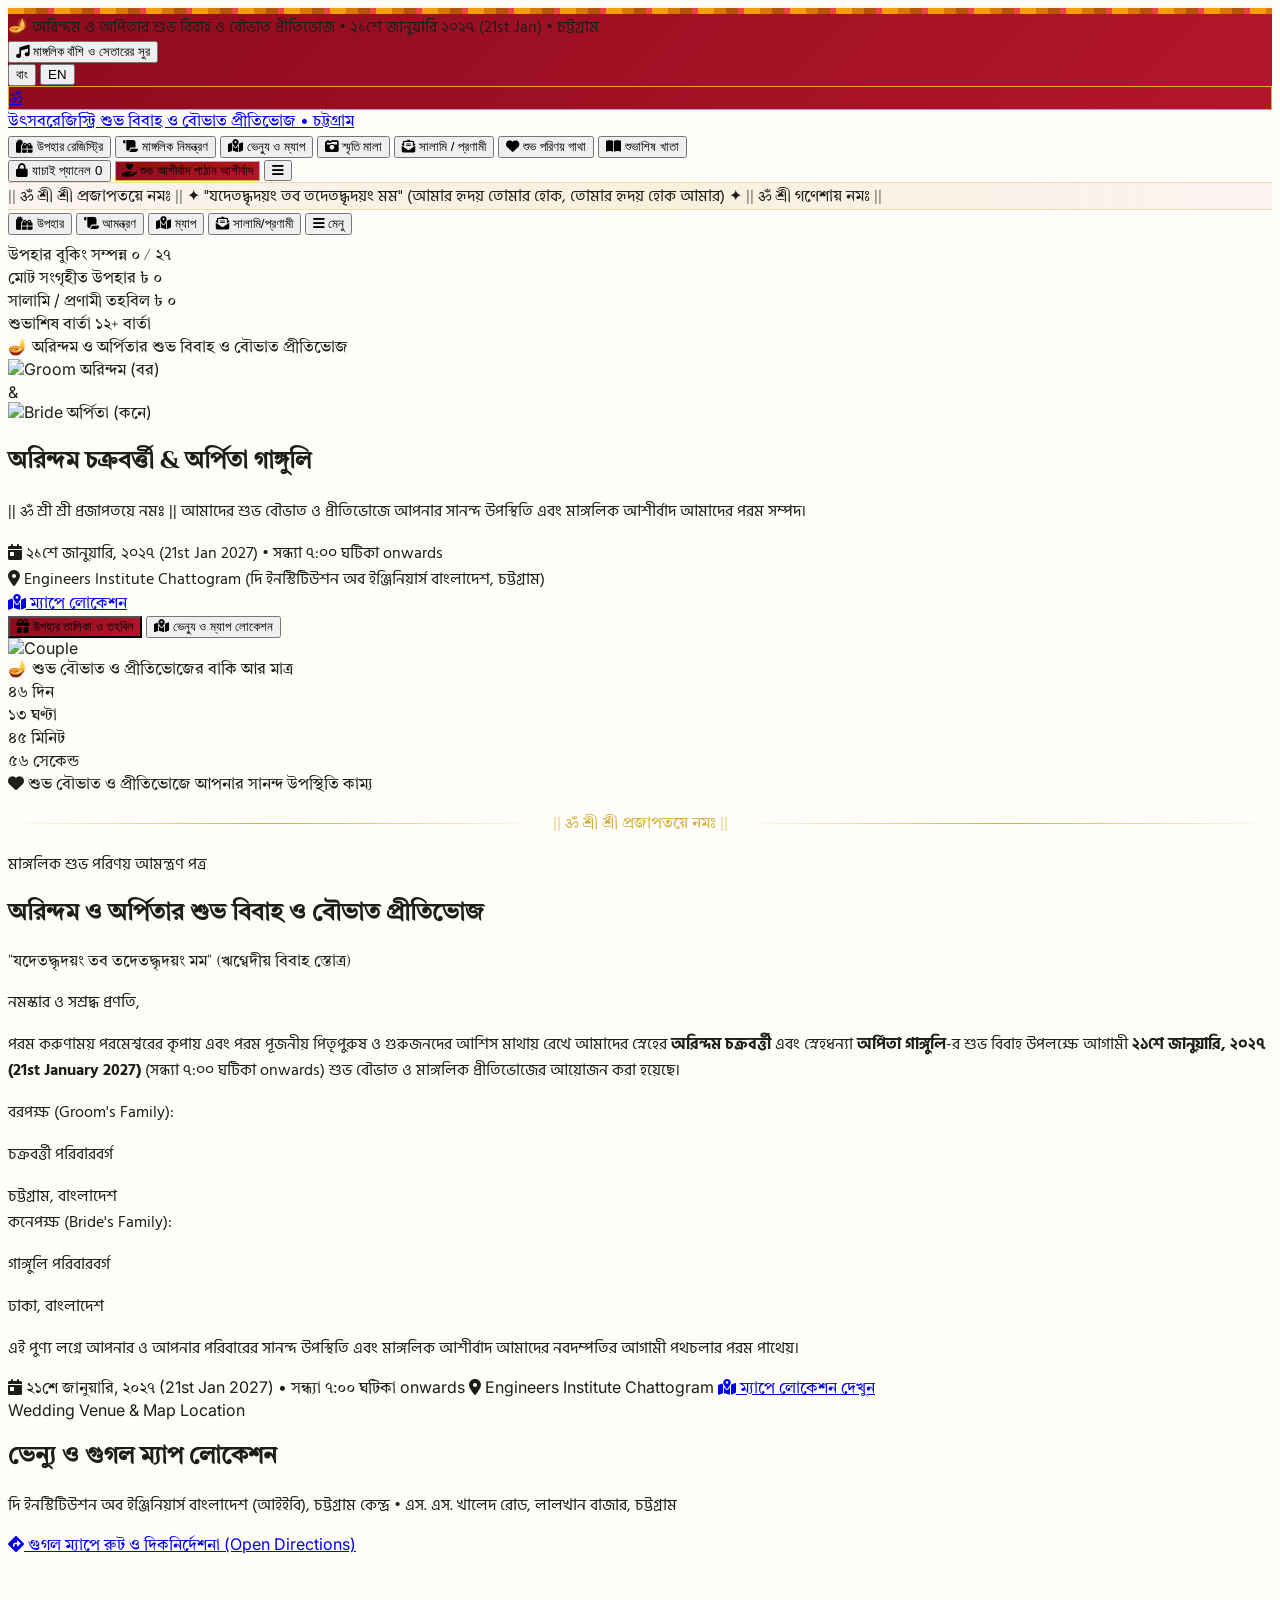
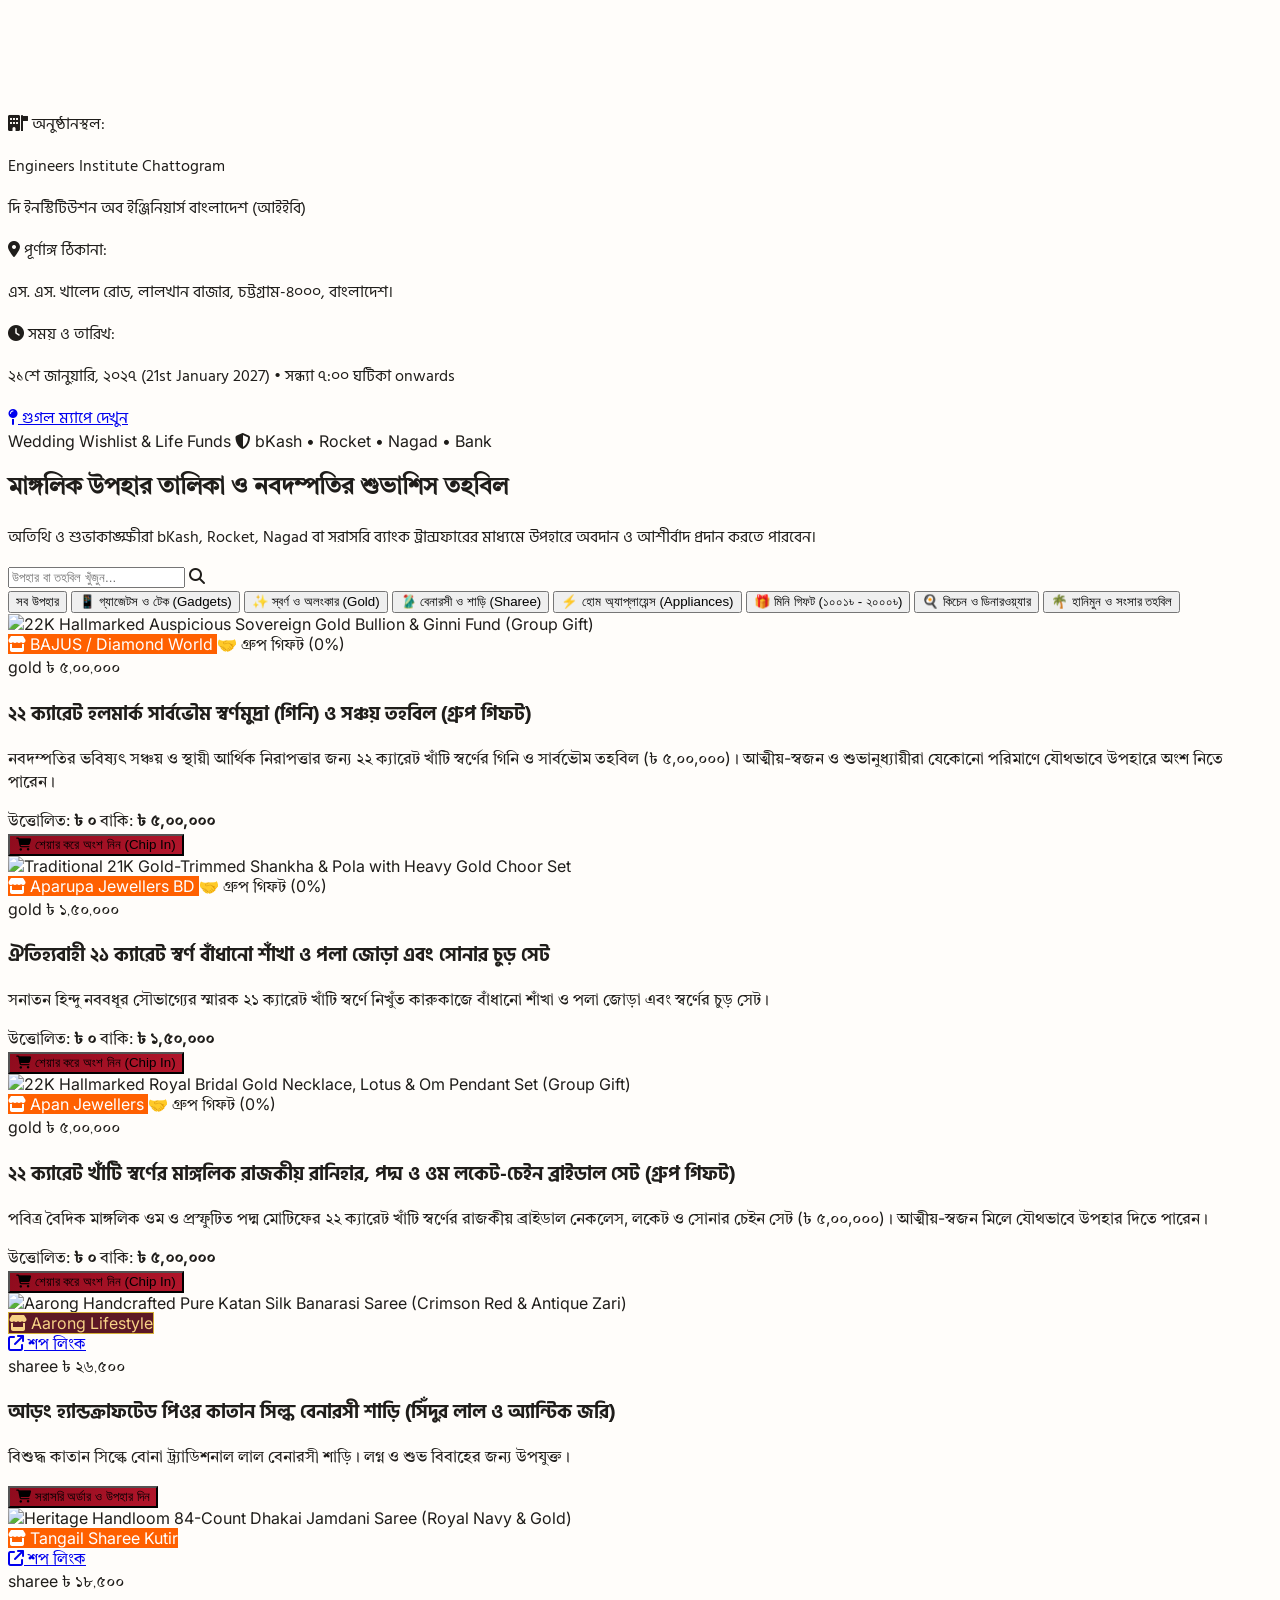
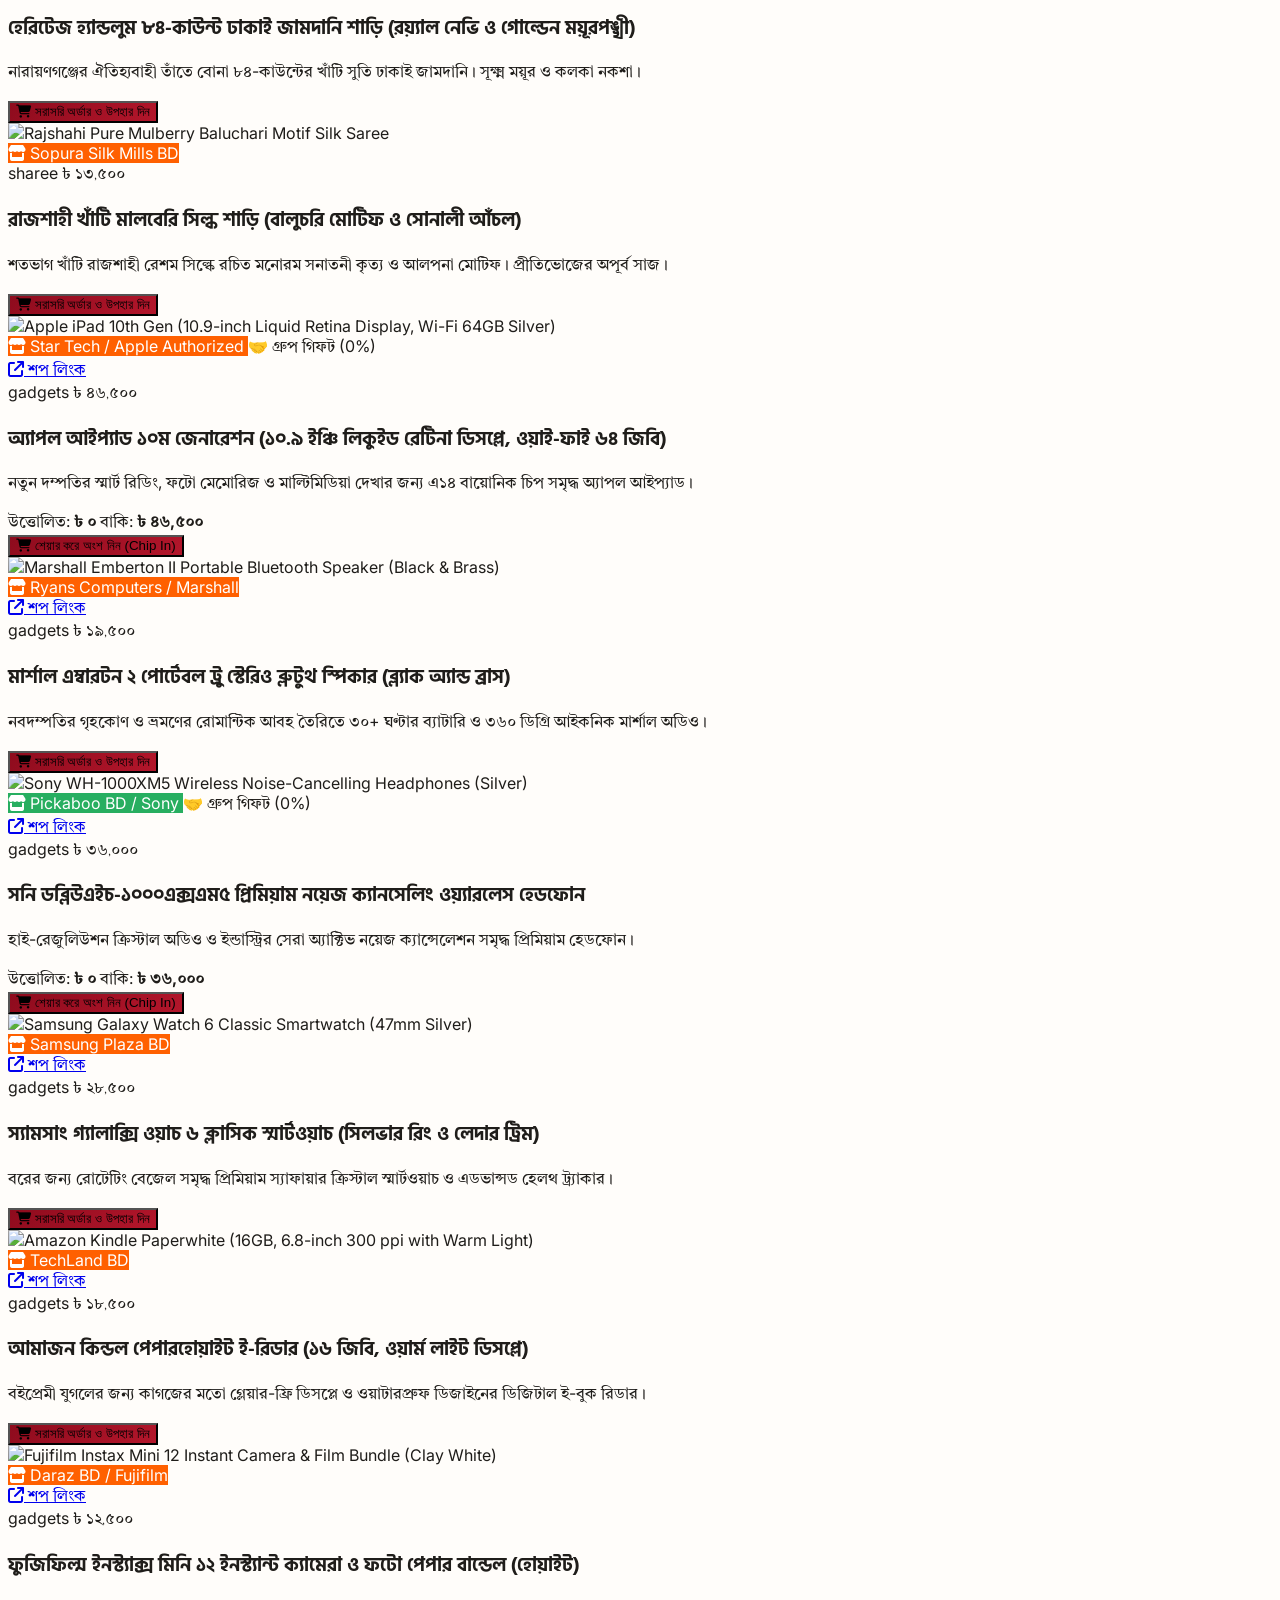
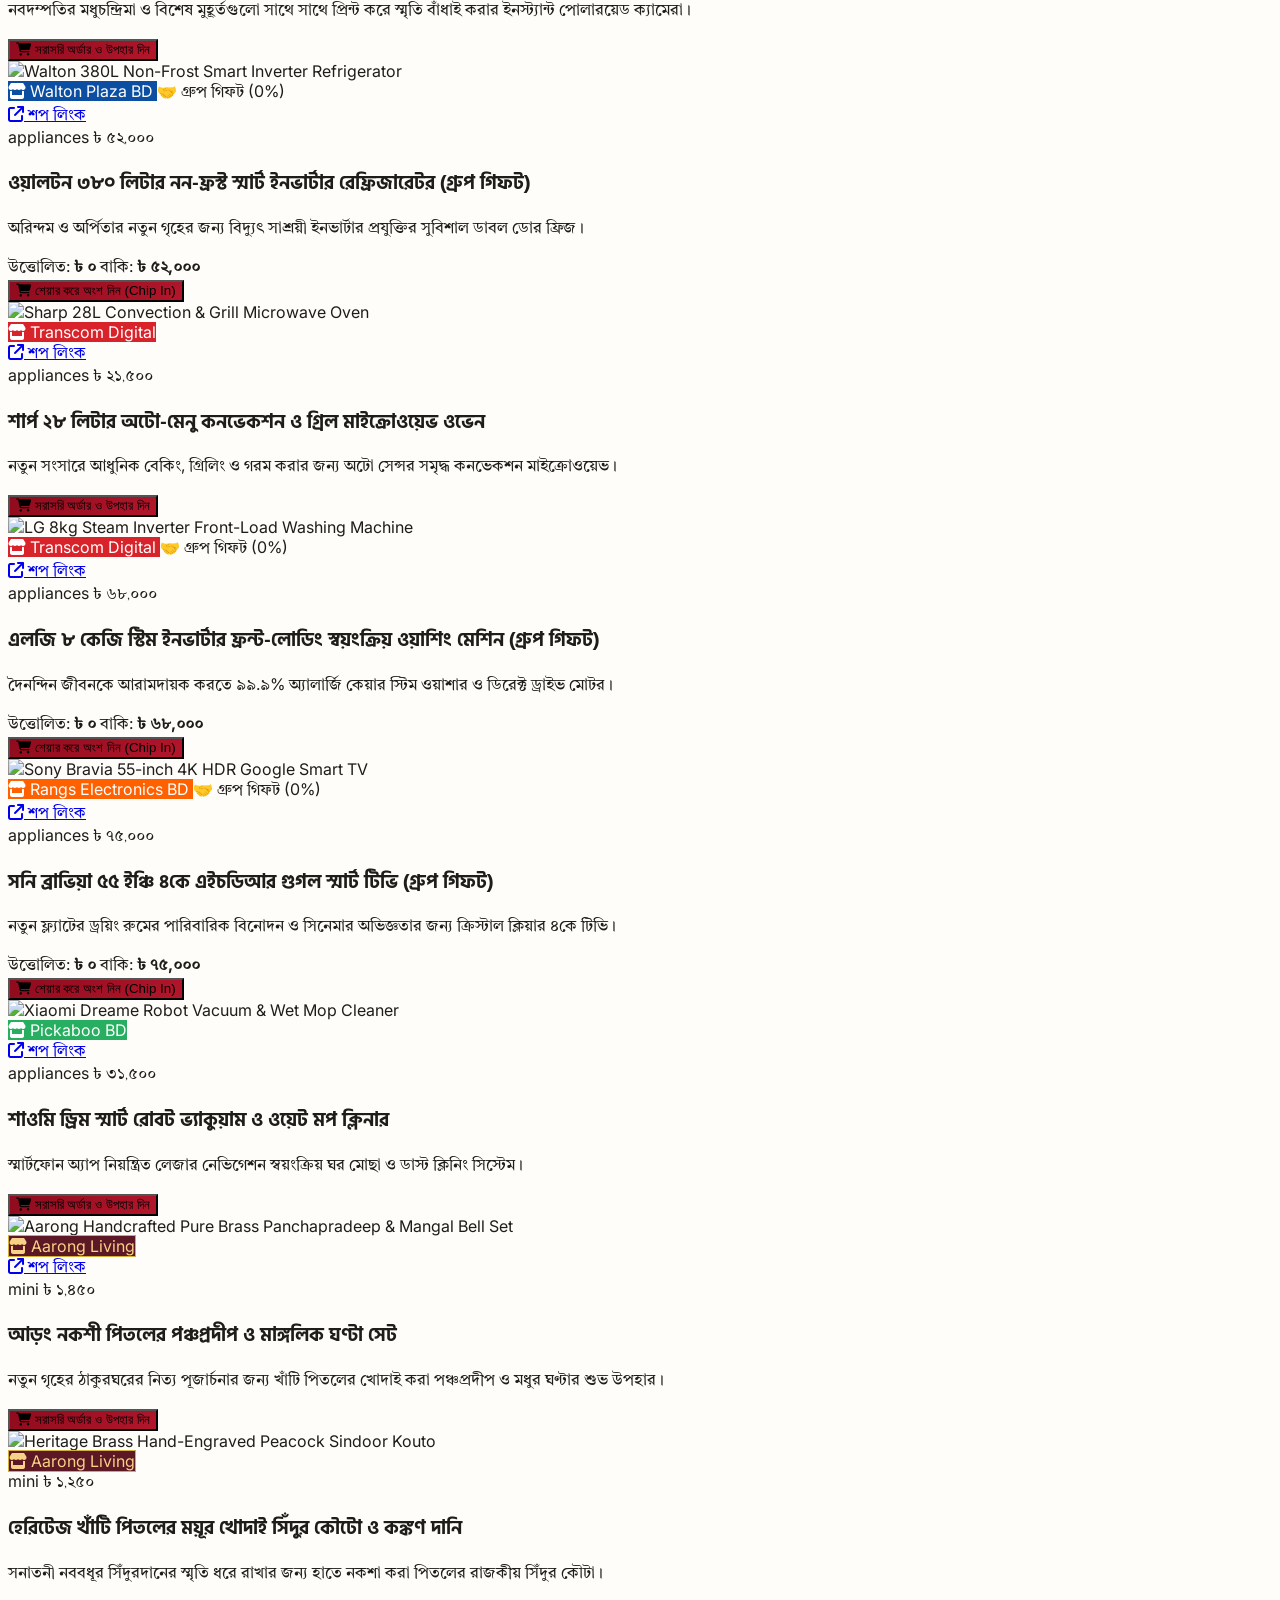
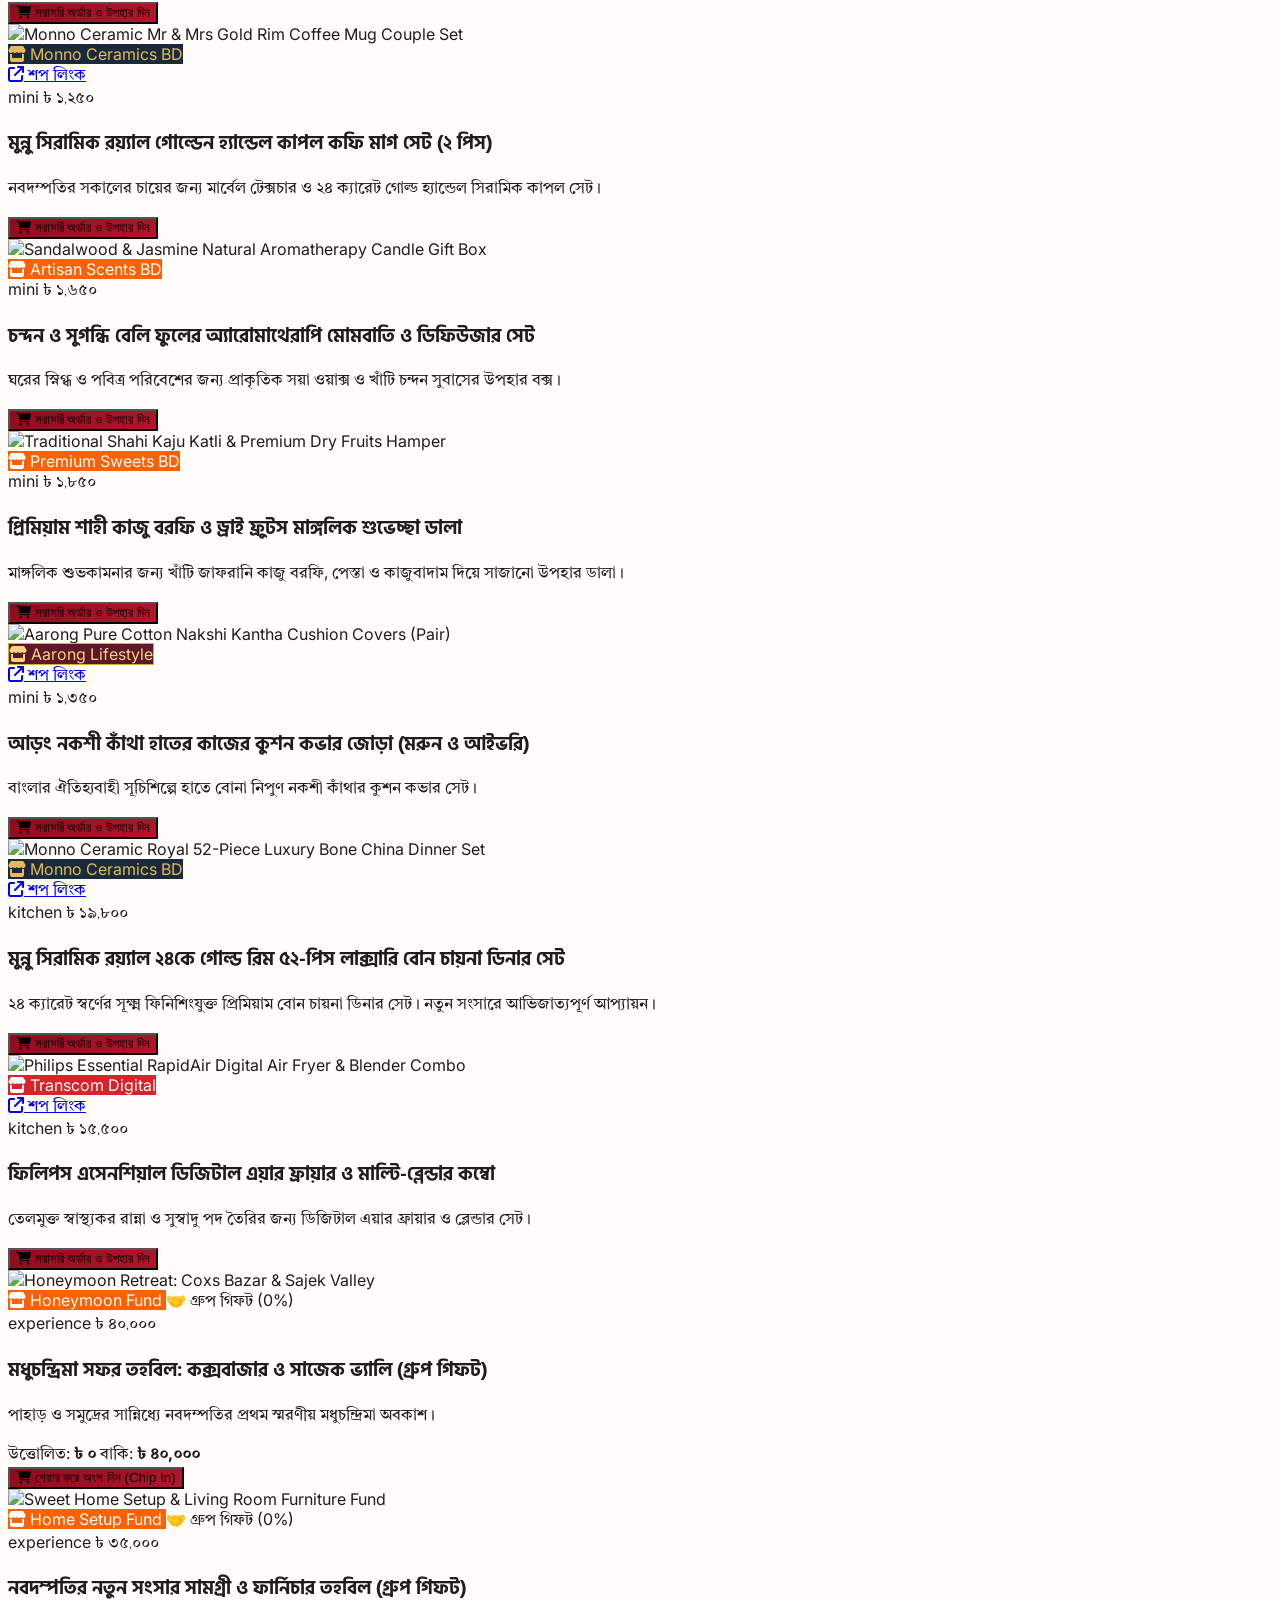
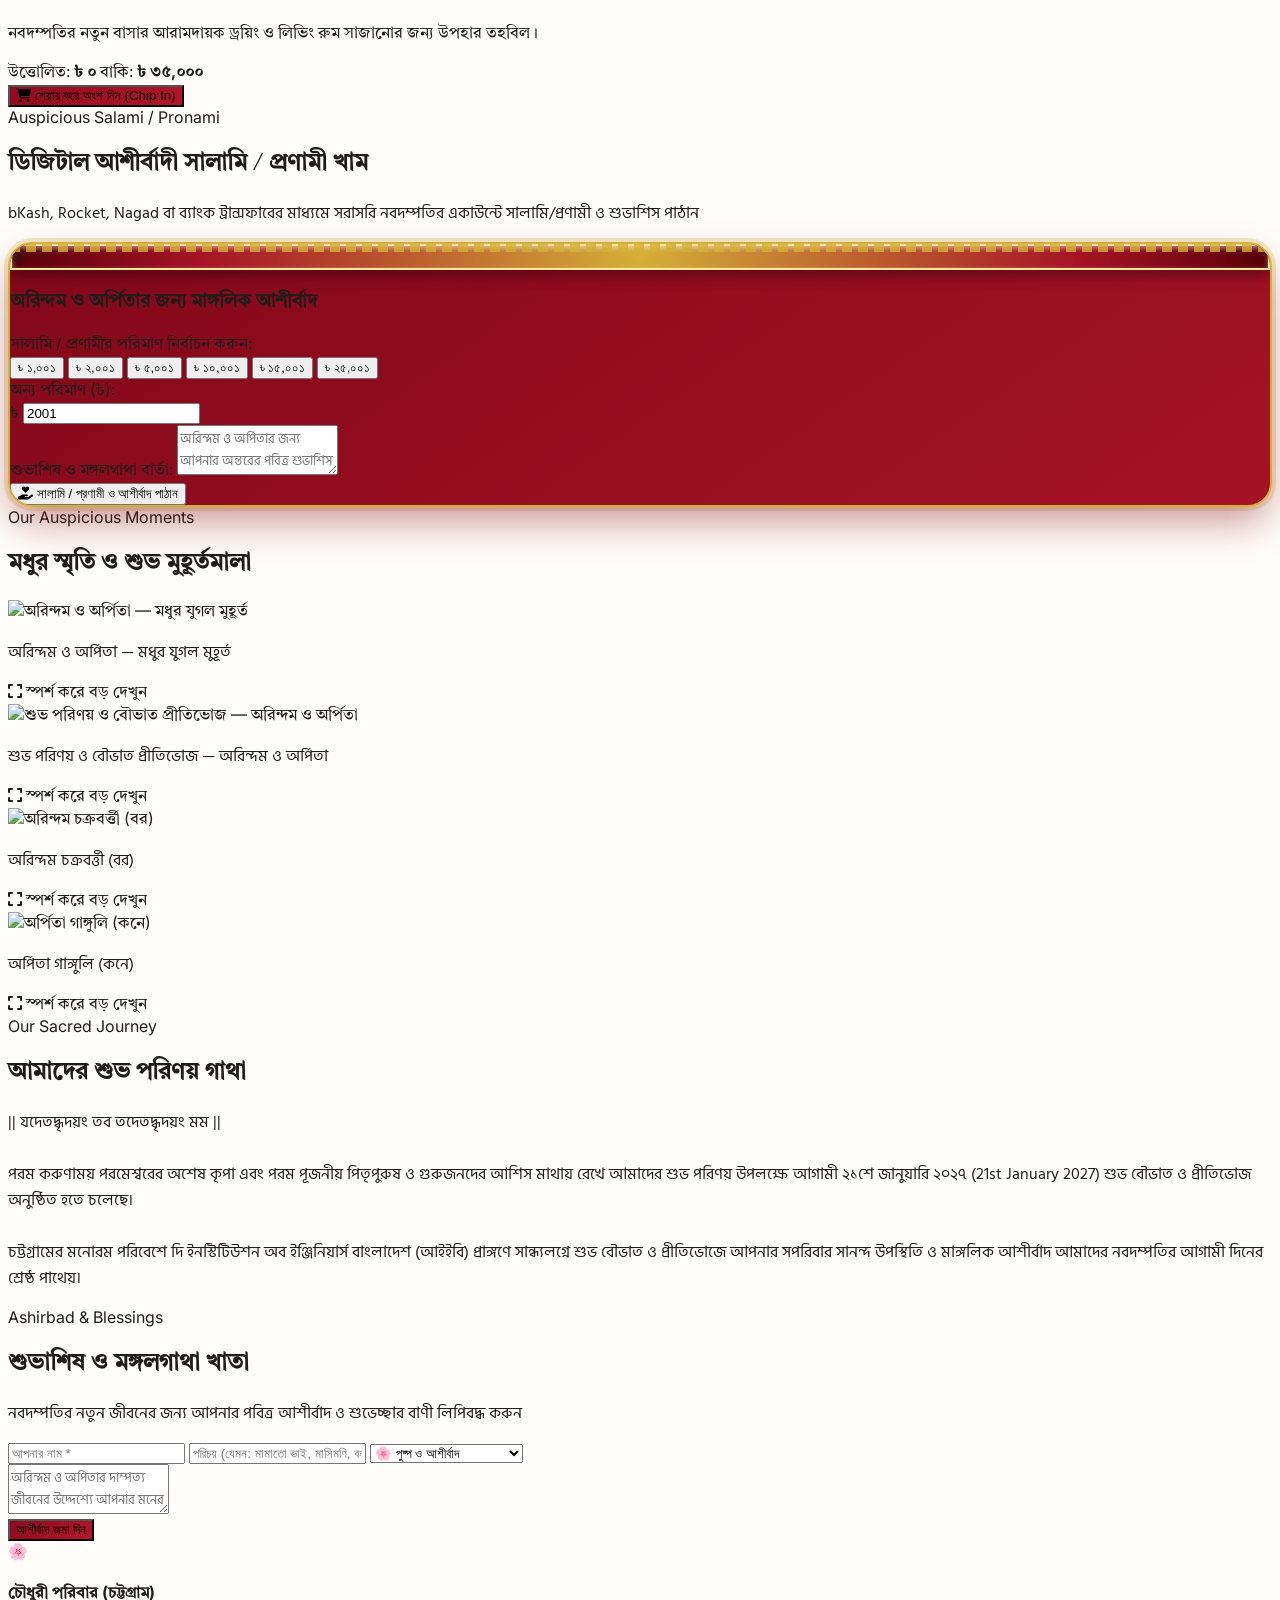
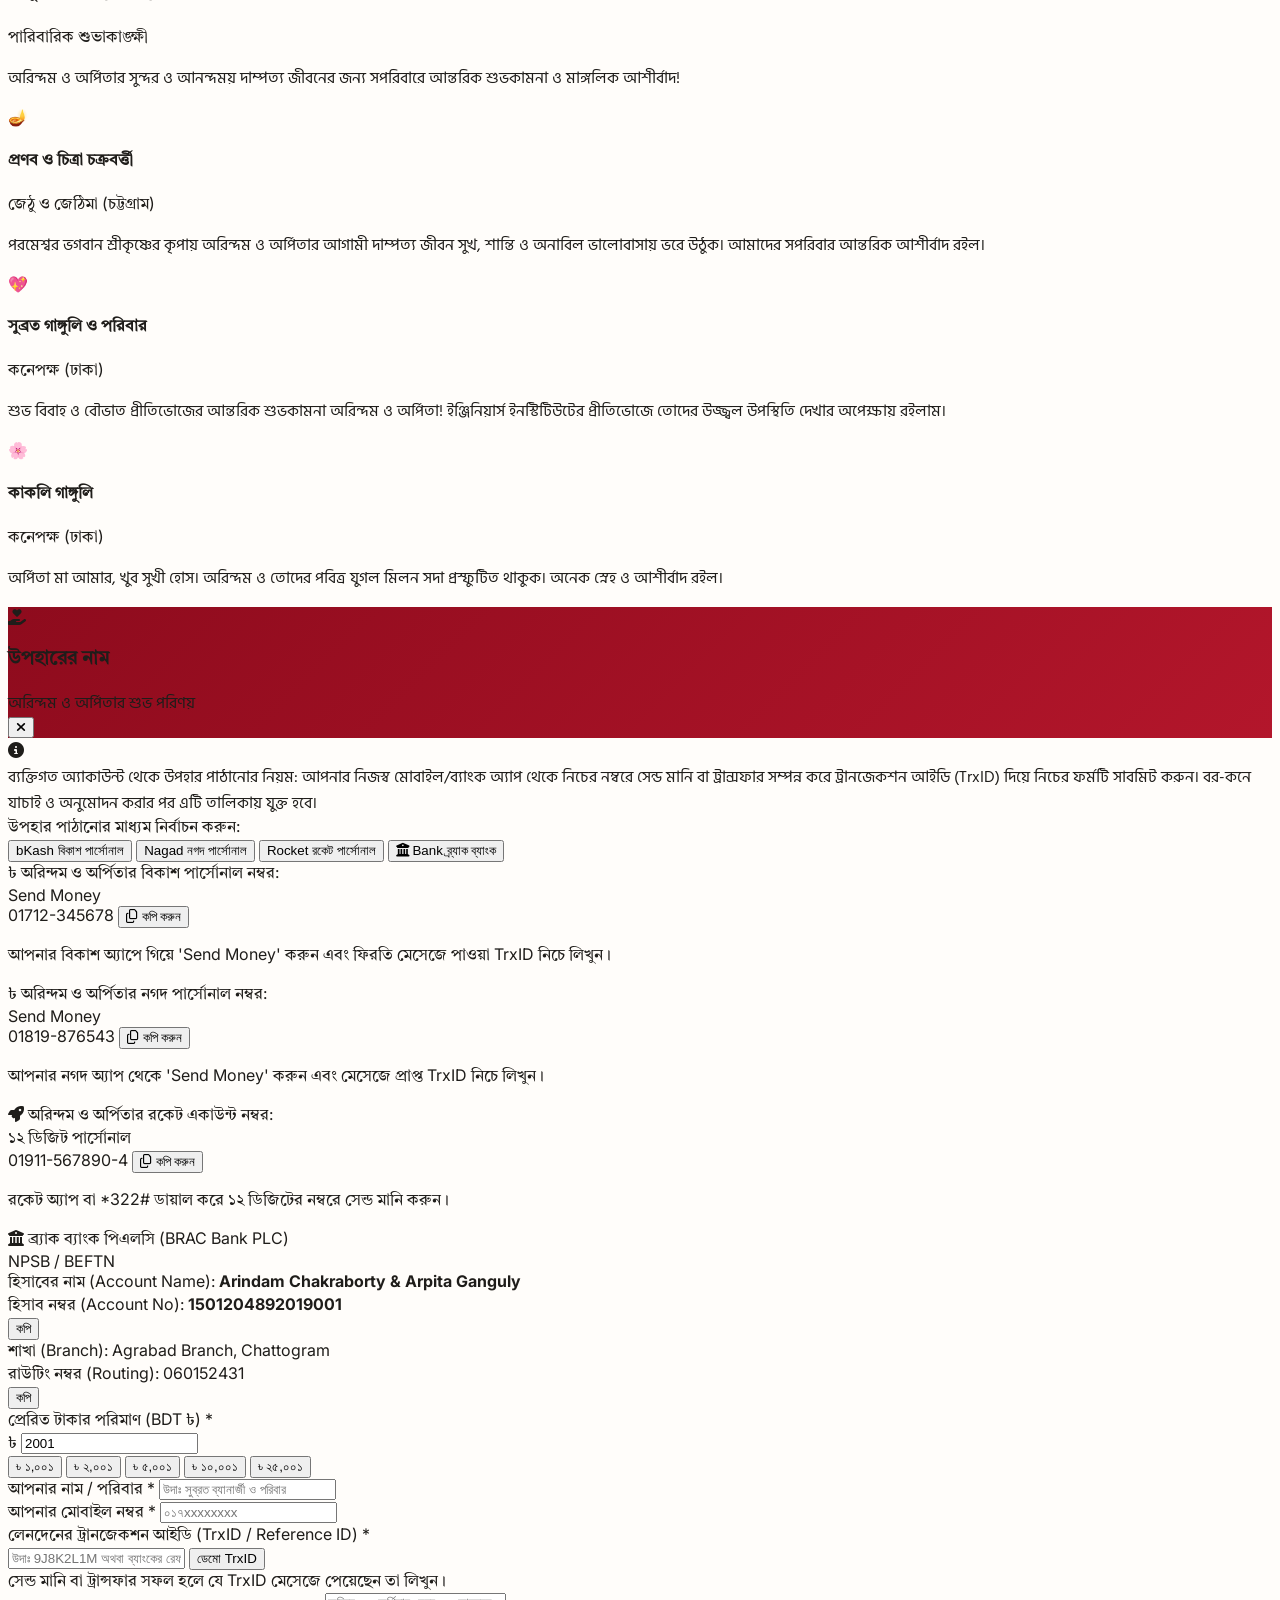
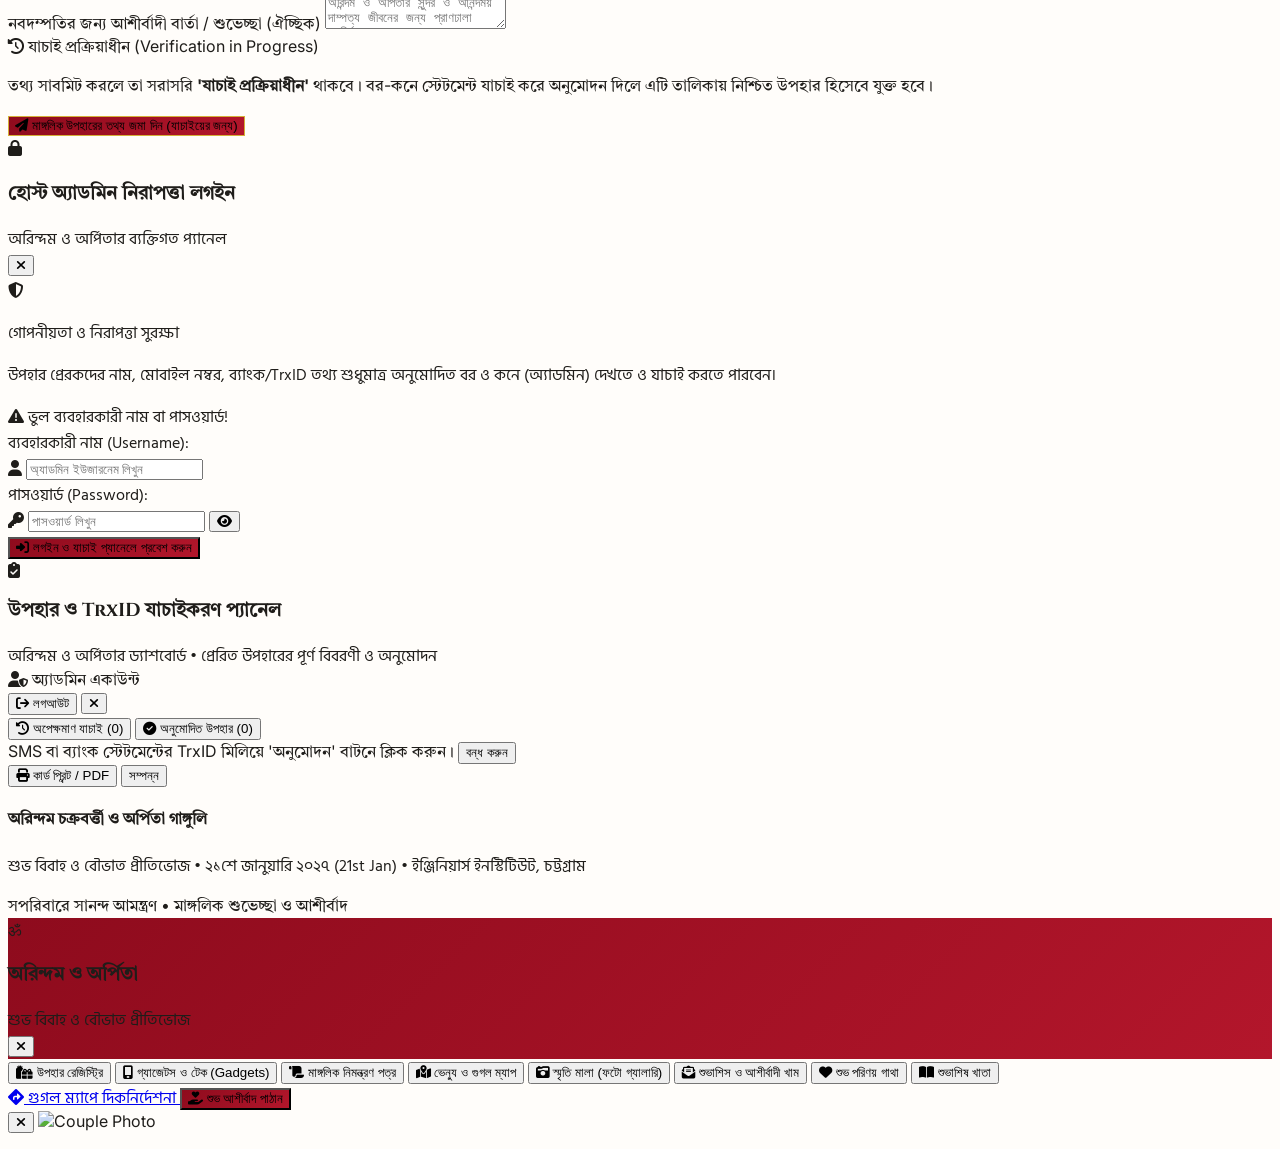
==== frontend/index.html @ 77768154 "Enhance security: remove backend/db files from git, hash admin credentials with SHA-256, remove plac" ====
<!DOCTYPE html>
<html lang="bn">
<head>
  <meta charset="UTF-8">
  <meta name="viewport" content="width=device-width, initial-scale=1.0">
  <title>অরিন্দম ও অর্পিতা • শুভ বিবাহ ও বৌভাত প্রীতিভোজ • মাঙ্গলিক উপহার রেজিস্ট্রি</title>
  
  <!-- Preconnect for Google Fonts -->
  <link rel="preconnect" href="https://fonts.googleapis.com">
  <link rel="preconnect" href="https://fonts.gstatic.com" crossorigin>
  <link href="https://fonts.googleapis.com/css2?family=Cinzel:wght@600;700;800&family=Hind+Siliguri:wght@400;500;600;700&family=Inter:wght@300;400;500;600;700;800&family=Noto+Sans+Bengali:wght@400;500;600;700&family=Noto+Serif+Bengali:wght@400;600;700&family=Playfair+Display:ital,wght@0,600;0,700;1,600&family=Poppins:wght@400;500;600;700;800&family=Tiro+Bangla:ital@0;1&display=swap" rel="stylesheet">
  
  <!-- Tailwind CSS CDN -->
  <script src="https://cdn.tailwindcss.com"></script>
  
  <!-- FontAwesome 6 -->
  <link rel="stylesheet" href="https://cdnjs.cloudflare.com/ajax/libs/font-awesome/6.4.0/css/all.min.css">
  
  <!-- QRCode.js -->
  <script src="https://cdnjs.cloudflare.com/ajax/libs/qrcodejs/1.0.0/qrcode.min.js"></script>
  
  <!-- Canvas Confetti -->
  <script src="https://cdn.jsdelivr.net/npm/canvas-confetti@1.6.0/dist/confetti.browser.min.js"></script>
  
  <!-- Custom Styles -->
  <link rel="stylesheet" href="style.css">
</head>
<body class="min-h-screen flex flex-col transition-colors duration-300" data-wedding-theme="sindoor-gold" data-font="regal-tiro">

  <!-- Festive Marigold Garland Line -->
  <div class="marigold-garland-top"></div>

  <!-- Top Announcement Bar -->
  <div class="crimson-gradient text-amber-200 text-xs py-2 px-4 shadow-sm">
    <div class="max-w-7xl mx-auto flex flex-wrap items-center justify-between gap-2">
      <div class="flex items-center gap-2 font-bangla">
        <span class="inline-block w-2 h-2 rounded-full bg-amber-400 animate-ping"></span>
        <span class="font-bold text-[11px] sm:text-xs truncate">🪔 অরিন্দম ও অর্পিতার শুভ বিবাহ ও বৌভাত প্রীতিভোজ • <span class="font-extrabold text-amber-300 underline underline-offset-2 tracking-wide font-bangla">২১শে জানুয়ারি ২০২৭ (21st Jan)</span> • চট্টগ্রাম</span>
      </div>
      <div class="flex items-center gap-2 sm:gap-3 text-xs">
        
        <!-- Bansuri & Sitar Audio Player -->
        <button id="audio-toggle-btn" onclick="toggleHinduWeddingAudio()" class="px-3 py-1 rounded-lg bg-black/30 hover:bg-black/50 text-amber-200 border border-amber-300/40 text-[11px] font-bold flex items-center gap-1.5 transition">
          <i class="fa-solid fa-music text-amber-300"></i>
          <span id="audio-toggle-text">মাঙ্গলিক বাঁশি ও সেতারের সুর</span>
        </button>

        <!-- Language Switcher -->
        <div class="flex items-center bg-black/20 rounded-lg p-0.5 border border-amber-300/30">
          <button id="lang-btn-bn" onclick="setLanguage('bn')" class="px-2.5 py-0.5 rounded text-xs font-bold bg-amber-100 text-amber-900 transition">বাং</button>
          <button id="lang-btn-en" onclick="setLanguage('en')" class="px-2.5 py-0.5 rounded text-xs font-bold text-amber-200 hover:text-white transition">EN</button>
        </div>
      </div>
    </div>
  </div>

  <!-- Main Navigation Header -->
  <header class="sticky top-0 z-40 bg-white/95 backdrop-blur-md border-b border-amber-100 shadow-sm">
    <div class="max-w-7xl mx-auto px-4 sm:px-6 py-3 flex items-center justify-between">
      <a href="#" class="flex items-center gap-3 group">
        <div class="w-11 h-11 rounded-2xl flex items-center justify-center text-white shadow-md transform group-hover:rotate-6 transition-transform" style="background: linear-gradient(135deg, var(--primary) 0%, var(--primary-light) 100%); border: 1.5px solid var(--secondary);">
          <span class="text-2xl text-amber-300 font-bold font-serif-wedding">ॐ</span>
        </div>
        <div>
          <span class="font-serif-wedding text-xl sm:text-2xl font-bold tracking-tight text-gray-900 block leading-none">
            উৎসব<span class="text-amber-700">রেজিস্ট্রি</span>
          </span>
          <span class="text-[10px] tracking-widest uppercase font-semibold text-gray-500 font-sans block">
            শুভ বিবাহ ও বৌভাত প্রীতিভোজ • চট্টগ্রাম
          </span>
        </div>
      </a>

      <nav class="hidden xl:flex items-center gap-1 font-bangla text-xs font-semibold">
        <button id="nav-gifts" onclick="switchTab('gifts')" class="px-3 py-2 rounded-lg font-bold text-amber-900 border-b-2 border-amber-700 transition">
          <i class="fa-solid fa-gifts mr-1 text-amber-700"></i> উপহার রেজিস্ট্রি
        </button>
        <button id="nav-invitation" onclick="switchTab('invitation')" class="px-3 py-2 rounded-lg text-gray-700 hover:text-amber-900 transition">
          <i class="fa-solid fa-scroll mr-1 text-rose-800"></i> মাঙ্গলিক নিমন্ত্রণ
        </button>
        <button id="nav-venue" onclick="switchTab('venue')" class="px-3 py-2 rounded-lg text-gray-700 hover:text-amber-900 transition">
          <i class="fa-solid fa-map-location-dot mr-1 text-rose-700"></i> ভেন্যু ও ম্যাপ
        </button>
        <button id="nav-gallery" onclick="switchTab('gallery')" class="px-3 py-2 rounded-lg text-gray-700 hover:text-amber-900 transition">
          <i class="fa-solid fa-camera-retro mr-1 text-amber-800"></i> স্মৃতি মালা
        </button>
        <button id="nav-salami" onclick="switchTab('salami')" class="px-3 py-2 rounded-lg text-gray-700 hover:text-amber-900 transition">
          <i class="fa-solid fa-envelope-open-text mr-1 text-rose-700"></i> সালামি / প্রণামী
        </button>
        <button id="nav-story" onclick="switchTab('story')" class="px-3 py-2 rounded-lg text-gray-700 hover:text-amber-900 transition">
          <i class="fa-solid fa-heart mr-1 text-pink-600"></i> শুভ পরিণয় গাথা
        </button>
        <button id="nav-guestbook" onclick="switchTab('guestbook')" class="px-3 py-2 rounded-lg text-gray-700 hover:text-amber-900 transition">
          <i class="fa-solid fa-book-open mr-1 text-emerald-700"></i> শুভাশিষ খাতা
        </button>
      </nav>

      <div class="flex items-center gap-2">
        <button onclick="openHostApprovalModal()" title="অ্যাডমিন উপহার যাচাই প্যানেল (লগইন প্রয়োজন)" class="inline-flex items-center gap-1.5 px-3 py-2 rounded-xl text-xs font-bold text-amber-900 bg-amber-100 hover:bg-amber-200 border border-amber-300 shadow-sm transition">
          <i class="fa-solid fa-lock text-amber-800 text-xs"></i>
          <span class="hidden md:inline">যাচাই প্যানেল</span>
          <span id="host-pending-badge" class="px-1.5 py-0.2 rounded-full text-[10px] bg-rose-600 text-white font-bold hidden">0</span>
        </button>
        <button onclick="openPaymentModal('salami-fund')" class="inline-flex items-center gap-1.5 px-3 sm:px-4 py-2 rounded-xl text-xs font-bold text-white shadow-md hover:shadow-lg transition" style="background: linear-gradient(135deg, var(--primary) 0%, var(--primary-light) 100%); border: 1px solid var(--secondary);">
          <i class="fa-solid fa-hand-holding-heart text-amber-300"></i>
          <span class="hidden sm:inline">শুভ আশীর্বাদ পাঠান</span>
          <span class="sm:hidden">আশীর্বাদ</span>
        </button>
        <button id="mobile-menu-btn" onclick="toggleMobileMenu()" class="xl:hidden p-2 rounded-xl border border-amber-200 text-amber-900 hover:bg-amber-50 transition" aria-label="মেনু">
          <i class="fa-solid fa-bars text-base"></i>
        </button>
      </div>
    </div>
  </header>

  <!-- Sacred Shloka Bar -->
  <div class="vedic-shloka-banner py-2 px-4 text-center">
    <div class="max-w-4xl mx-auto flex flex-wrap items-center justify-center gap-2 sm:gap-6 text-xs sm:text-sm font-serif-wedding text-amber-950 font-bold">
      <span class="text-amber-800">|| ॐ শ্রী শ্রী প্রজাপতয়ে নমঃ ||</span>
      <span class="text-amber-400 hidden sm:inline">✦</span>
      <span class="text-rose-900 italic font-bangla">"যদেতদ্ধৃদয়ং তব তদেতদ্ধৃদয়ং মম" (আমার হৃদয় তোমার হোক, তোমার হৃদয় হোক আমার)</span>
      <span class="text-amber-400 hidden sm:inline">✦</span>
      <span class="text-amber-800">|| ॐ শ্রী গণেশায় নমঃ ||</span>
    </div>
  </div>

  <!-- Mobile Bottom Nav -->
  <nav class="md:hidden fixed bottom-0 left-0 right-0 z-40 bg-white/95 backdrop-blur-lg border-t border-amber-200/80 py-1.5 px-2 flex justify-around text-[10px] font-bangla text-gray-600 shadow-2xl mobile-bottom-nav">
    <button onclick="switchTab('gifts')" id="mob-nav-gifts" class="flex flex-col items-center gap-0.5 text-amber-900 font-bold px-2 py-1 transition">
      <i class="fa-solid fa-gifts text-base"></i>
      <span>উপহার</span>
    </button>
    <button onclick="switchTab('invitation')" id="mob-nav-invitation" class="flex flex-col items-center gap-0.5 text-gray-600 px-2 py-1 transition">
      <i class="fa-solid fa-scroll text-base text-rose-700"></i>
      <span>আমন্ত্রণ</span>
    </button>
    <button onclick="switchTab('venue')" id="mob-nav-venue" class="flex flex-col items-center gap-0.5 text-gray-600 px-2 py-1 transition">
      <i class="fa-solid fa-map-location-dot text-base text-rose-600"></i>
      <span>ম্যাপ</span>
    </button>
    <button onclick="switchTab('salami')" id="mob-nav-salami" class="flex flex-col items-center gap-0.5 text-gray-600 px-2 py-1 transition">
      <i class="fa-solid fa-envelope-open-text text-base text-rose-600"></i>
      <span>সালামি/প্রণামী</span>
    </button>
    <button onclick="toggleMobileMenu()" id="mob-nav-menu" class="flex flex-col items-center gap-0.5 text-gray-600 px-2 py-1 transition">
      <i class="fa-solid fa-bars text-base text-amber-800"></i>
      <span>মেনু</span>
    </button>
  </nav>

  <!-- DYNAMIC SECTIONS CONTAINER -->
  <div id="sections-container" class="flex flex-col w-full pb-24 md:pb-12">

    <!-- HERO SECTION -->
    <section id="section-hero" class="relative overflow-hidden pt-10 pb-16 lg:py-20 bg-gradient-to-b from-amber-50/70 to-transparent">
      <div class="absolute inset-0 opacity-5 pointer-events-none alpona-border-top"></div>

      <div class="max-w-7xl mx-auto px-4 sm:px-6 relative z-10">
        <div class="grid grid-cols-1 lg:grid-cols-12 gap-8 lg:gap-12 items-center">
          
          <div class="lg:col-span-7 text-center lg:text-left">
            <div class="inline-flex items-center gap-2 px-3.5 py-1.5 rounded-full text-xs font-bold tracking-wider uppercase mb-4 bg-amber-100 text-amber-900 border border-amber-300">
              <span class="text-rose-700 font-bold">🪔</span>
              <span id="hero-title">অরিন্দম ও অর্পিতার শুভ বিবাহ ও বৌভাত প্রীতিভোজ • মাঙ্গলিক উপহার ও আশীর্বাদ</span>
            </div>

            <div class="flex flex-wrap items-center justify-center lg:justify-start gap-4 mb-4">
              <div class="relative group">
                <img id="hero-groom-img" src="uploads/groom_arindam.jpg" alt="Groom" class="w-16 h-16 sm:w-20 sm:h-20 rounded-full object-cover border-2 border-amber-400 shadow-md">
                <span class="absolute -bottom-1 left-1/2 -translate-x-1/2 text-[9px] font-bold px-2 py-0.5 rounded-full bg-amber-900 text-white shadow whitespace-nowrap">অরিন্দম (বর)</span>
              </div>
              <div class="text-2xl text-amber-500 font-light">&amp;</div>
              <div class="relative group">
                <img id="hero-bride-img" src="uploads/bride_arpita.jpg" alt="Bride" class="w-16 h-16 sm:w-20 sm:h-20 rounded-full object-cover border-2 border-rose-400 shadow-md">
                <span class="absolute -bottom-1 left-1/2 -translate-x-1/2 text-[9px] font-bold px-2 py-0.5 rounded-full bg-rose-900 text-white shadow whitespace-nowrap">অর্পিতা (কনে)</span>
              </div>
            </div>

            <h1 class="text-3xl sm:text-5xl lg:text-6xl font-bold font-serif-wedding text-gray-900 tracking-tight leading-tight">
              <span id="hero-groom" class="text-amber-900">অরিন্দম চক্রবর্ত্তী</span>
              <span class="text-amber-500 font-light mx-2">&amp;</span>
              <span id="hero-bride" class="text-rose-900">অর্পিতা গাঙ্গুলি</span>
            </h1>

            <p id="hero-welcome-msg" class="mt-4 text-base sm:text-lg text-gray-700 font-bangla max-w-2xl leading-relaxed">
              || ॐ শ্রী শ্রী প্রজাপতয়ে নমঃ || আমাদের শুভ বৌভাত ও প্রীতিভোজে আপনার সানন্দ উপস্থিতি এবং মাঙ্গলিক আশীর্বাদ আমাদের পরম সম্পদ।
            </p>

            <div class="mt-6 flex flex-wrap items-center justify-center lg:justify-start gap-3 text-xs sm:text-sm text-gray-800 font-medium">
              <div class="flex items-center gap-2.5 bg-gradient-to-r from-amber-50 to-orange-50/60 px-4 py-2.5 rounded-2xl border-2 border-amber-300 shadow-sm font-bangla">
                <i class="fa-solid fa-calendar-day text-rose-700 text-lg sm:text-xl"></i>
                <span id="hero-date-display" class="font-bold text-xs sm:text-sm text-gray-900 tracking-wide">
                  <span class="text-base sm:text-lg font-extrabold text-rose-900 bg-amber-200/90 px-2 py-0.5 rounded-lg border border-amber-300 shadow-xs">২১</span>শে জানুয়ারি, ২০২৭ <span class="text-xs font-bold text-amber-900">(21st Jan 2027)</span> • সন্ধ্যা ৭:০০ ঘটিকা onwards
                </span>
              </div>
              <div class="flex items-center gap-2 bg-white px-4 py-2.5 rounded-2xl border border-amber-200 shadow-sm font-bangla">
                <i class="fa-solid fa-location-dot text-rose-600 text-base"></i>
                <span id="hero-venue-name" class="font-bold text-gray-900">Engineers Institute Chattogram</span>
              </div>
              <a href="https://maps.google.com/?q=The+Institution+of+Engineers+Bangladesh+IEB+Chattogram" target="_blank" rel="noopener" class="flex items-center gap-1.5 bg-rose-50 px-3.5 py-2.5 rounded-2xl border border-rose-300 text-rose-800 font-bold hover:bg-rose-100 transition shadow-sm">
                <i class="fa-solid fa-map-location-dot"></i>
                <span>ম্যাপে লোকেশন</span>
              </a>
            </div>

            <div class="mt-8 flex flex-col sm:flex-row items-center justify-center lg:justify-start gap-3 w-full sm:w-auto">
              <button onclick="switchTab('gifts')" class="w-full sm:w-auto px-6 py-3.5 rounded-2xl font-bold text-sm text-white shadow-lg transition text-center" style="background: linear-gradient(135deg, var(--primary) 0%, var(--primary-light) 100%);">
                <i class="fa-solid fa-gift text-amber-300 mr-1.5"></i>
                <span>উপহার তালিকা ও তহবিল</span>
              </button>
              <button onclick="switchTab('venue')" class="w-full sm:w-auto px-6 py-3.5 rounded-2xl font-bold text-sm bg-white text-rose-900 border-2 border-rose-300 hover:bg-rose-50 shadow-sm transition text-center">
                <i class="fa-solid fa-map-location-dot text-rose-700 mr-1.5"></i>
                <span>ভেন্যু ও ম্যাপ লোকেশন</span>
              </button>
            </div>
          </div>

          <!-- Right: Countdown & Couple Featured Photo -->
          <div class="lg:col-span-5 flex flex-col items-center">
            <div class="w-full max-w-md bg-white rounded-3xl p-4 sm:p-8 border-2 border-amber-200 shadow-xl relative overflow-hidden">
              <div class="h-56 rounded-2xl overflow-hidden mb-5 border border-amber-200 relative group">
                <img id="hero-couple-img" src="uploads/arindam_arpita_sitting.jpg" alt="Couple" class="w-full h-full object-cover">
              </div>

              <div class="text-center mb-3">
                <span class="text-xs font-bold uppercase tracking-widest text-amber-800 flex items-center justify-center gap-1.5">
                  <span class="text-rose-600 text-sm">🪔</span> শুভ বৌভাত ও প্রীতিভোজের বাকি আর মাত্র
                </span>
              </div>

              <div class="grid grid-cols-4 gap-2 text-center">
                <div class="bg-amber-50 rounded-2xl p-2 border border-amber-100">
                  <span id="countdown-days" class="block text-xl font-bold font-serif-wedding text-amber-950">০০</span>
                  <span class="text-[9px] font-semibold text-gray-500 uppercase block">দিন</span>
                </div>
                <div class="bg-amber-50 rounded-2xl p-2 border border-amber-100">
                  <span id="countdown-hours" class="block text-xl font-bold font-serif-wedding text-amber-950">০০</span>
                  <span class="text-[9px] font-semibold text-gray-500 uppercase block">ঘণ্টা</span>
                </div>
                <div class="bg-amber-50 rounded-2xl p-2 border border-amber-100">
                  <span id="countdown-mins" class="block text-xl font-bold font-serif-wedding text-amber-950">০০</span>
                  <span class="text-[9px] font-semibold text-gray-500 uppercase block">মিনিট</span>
                </div>
                <div class="bg-amber-50 rounded-2xl p-2 border border-amber-100">
                  <span id="countdown-secs" class="block text-xl font-bold font-serif-wedding text-rose-700">০০</span>
                  <span class="text-[9px] font-semibold text-gray-500 uppercase block">সেকেন্ড</span>
                </div>
              </div>

              <div class="mt-4 pt-3 border-t border-amber-100 flex items-center justify-center gap-1.5 text-[11px] font-bold text-gray-700">
                <i class="fa-solid fa-heart text-rose-600"></i>
                <span>শুভ বৌভাত ও প্রীতিভোজে আপনার সানন্দ উপস্থিতি কাম্য</span>
              </div>
            </div>
          </div>

        </div>
      </div>
    </section>

    <!-- STATS STRIP -->
    <section class="max-w-7xl mx-auto px-4 sm:px-6 -mt-6 mb-10 relative z-20">
      <div class="bg-white rounded-2xl p-3 sm:p-5 border border-amber-200 shadow-md grid grid-cols-2 md:grid-cols-4 gap-2.5 sm:gap-4 text-center">
        <div class="bg-amber-50/50 p-3 rounded-xl border border-amber-100/80">
          <span class="text-[11px] sm:text-xs text-gray-500 font-medium block">উপহার বুকিং সম্পন্ন</span>
          <span id="stat-claimed-gifts" class="text-lg sm:text-2xl font-bold font-serif-wedding text-gray-900 mt-0.5 block">০ / ২৭</span>
        </div>
        <div class="bg-amber-50/50 p-3 rounded-xl border border-amber-100/80">
          <span class="text-[11px] sm:text-xs text-gray-500 font-medium block">মোট সংগৃহীত উপহার</span>
          <span id="stat-total-raised" class="text-lg sm:text-2xl font-bold font-serif-wedding text-amber-900 mt-0.5 block">৳ ০</span>
        </div>
        <div class="bg-amber-50/50 p-3 rounded-xl border border-amber-100/80">
          <span class="text-[11px] sm:text-xs text-gray-500 font-medium block">সালামি / প্রণামী তহবিল</span>
          <span id="stat-total-salami" class="text-lg sm:text-2xl font-bold font-serif-wedding text-rose-700 mt-0.5 block">৳ ০</span>
        </div>
        <div class="bg-amber-50/50 p-3 rounded-xl border border-amber-100/80">
          <span class="text-[11px] sm:text-xs text-gray-500 font-medium block">শুভাশিষ বার্তা</span>
          <span id="stat-blessings-count" class="text-lg sm:text-2xl font-bold font-serif-wedding text-emerald-800 mt-0.5 block">১২+ বার্তা</span>
        </div>
      </div>
    </section>

    <!-- SACRED INVITATION SECTION (মাঙ্গলিক নিমন্ত্রণ পত্র) -->
    <section id="section-invitation" class="max-w-4xl mx-auto px-4 sm:px-6 pb-16">
      <div class="bg-gradient-to-b from-[#fffaf0] via-white to-[#fffaf0] rounded-3xl p-6 sm:p-10 border-2 border-amber-300 shadow-xl relative overflow-hidden text-center">
        <div class="alpona-divider">
          <span class="text-xl sm:text-2xl text-amber-600 font-bold font-serif-wedding">|| ॐ শ্রী শ্রী প্রজাপতয়ে নমঃ ||</span>
        </div>

        <div class="my-4">
          <span class="text-xs font-bold uppercase tracking-widest text-amber-800 font-bangla block">মাঙ্গলিক শুভ পরিণয় আমন্ত্রণ পত্র</span>
          <h2 class="text-2xl sm:text-3xl font-bold font-serif-wedding text-gray-900 mt-1">
            অরিন্দম ও অর্পিতার শুভ বিবাহ ও বৌভাত প্রীতিভোজ
          </h2>
          <p class="text-xs font-serif-wedding text-amber-900 italic mt-1 font-bold">
            "যদেতদ্ধৃদয়ং তব তদেতদ্ধৃদয়ং মম" (ঋগ্বেদীয় বিবাহ স্তোত্র)
          </p>
        </div>

        <div class="max-w-2xl mx-auto text-xs sm:text-sm text-gray-700 font-bangla leading-relaxed space-y-4 my-6 py-4 border-y border-amber-200/80">
          <p class="font-bold text-amber-900 text-sm">নমস্কার ও সশ্রদ্ধ প্রণতি,</p>
          <p>
            পরম করুণাময় পরমেশ্বরের কৃপায় এবং পরম পূজনীয় পিতৃপুরুষ ও গুরুজনদের আশিস মাথায় রেখে আমাদের স্নেহের <strong class="text-amber-900">অরিন্দম চক্রবর্ত্তী</strong> এবং স্নেহধন্যা <strong class="text-rose-900">অর্পিতা গাঙ্গুলি</strong>-র শুভ বিবাহ উপলক্ষে আগামী <strong class="inline-flex items-center gap-1 font-bold text-amber-950 bg-amber-100/90 px-2 py-0.5 rounded-lg border border-amber-300 text-xs sm:text-sm"><span class="text-base sm:text-lg font-extrabold text-rose-900">২১</span>শে জানুয়ারি, ২০২৭ (21st January 2027)</strong> (সন্ধ্যা ৭:০০ ঘটিকা onwards) শুভ বৌভাত ও মাঙ্গলিক প্রীতিভোজের আয়োজন করা হয়েছে।
          </p>
          
          <div class="grid grid-cols-1 sm:grid-cols-2 gap-4 py-3 bg-amber-50/60 rounded-2xl border border-amber-200/60 text-left px-5">
            <div>
              <span class="text-[11px] font-bold text-amber-800 block uppercase tracking-wider">বরপক্ষ (Groom's Family):</span>
              <p class="text-xs text-gray-800 mt-0.5 font-semibold">চক্রবর্ত্তী পরিবারবর্গ</p>
              <span class="text-[10px] text-gray-500">চট্টগ্রাম, বাংলাদেশ</span>
            </div>
            <div>
              <span class="text-[11px] font-bold text-rose-800 block uppercase tracking-wider">কনেপক্ষ (Bride's Family):</span>
              <p class="text-xs text-gray-800 mt-0.5 font-semibold">গাঙ্গুলি পরিবারবর্গ</p>
              <span class="text-[10px] font-semibold text-rose-900">ঢাকা, বাংলাদেশ</span>
            </div>
          </div>

          <p>
            এই পুণ্য লগ্নে আপনার ও আপনার পরিবারের সানন্দ উপস্থিতি এবং মাঙ্গলিক আশীর্বাদ আমাদের নবদম্পতির আগামী পথচলার পরম পাথেয়।
          </p>
        </div>

        <div class="flex flex-wrap items-center justify-center gap-3 text-xs font-semibold text-gray-800">
          <span class="px-4 py-2 rounded-xl bg-amber-100 text-amber-900 border border-amber-300">
            <i class="fa-solid fa-calendar-day mr-2 text-rose-700 text-sm"></i> <span class="text-sm sm:text-base font-extrabold text-rose-900 bg-amber-200/90 px-1.5 py-0.5 rounded border border-amber-300">২১</span><span class="font-bold text-amber-950">শে জানুয়ারি, ২০২৭ (21st Jan 2027) • সন্ধ্যা ৭:০০ ঘটিকা onwards</span>
          </span>
          <span class="px-4 py-2 rounded-xl bg-rose-100 text-rose-900 border border-rose-300">
            <i class="fa-solid fa-location-dot mr-1.5 text-rose-700"></i> Engineers Institute Chattogram
          </span>
          <a href="https://maps.google.com/?q=The+Institution+of+Engineers+Bangladesh+IEB+Chattogram" target="_blank" rel="noopener" class="px-4 py-2 rounded-xl bg-emerald-100 text-emerald-900 border border-emerald-300 hover:bg-emerald-200 transition">
            <i class="fa-solid fa-map-location-dot mr-1.5 text-emerald-700"></i> ম্যাপে লোকেশন দেখুন
          </a>
        </div>
      </div>
    </section>

    <!-- VENUE & GOOGLE MAP SECTION (ভেন্যু ও লোকেশন ম্যাপ) -->
    <section id="section-venue" class="max-w-5xl mx-auto px-4 sm:px-6 pb-16">
      <div class="bg-white rounded-3xl p-6 sm:p-8 border-2 border-amber-300 shadow-xl space-y-6">
        <div class="flex flex-col sm:flex-row sm:items-center justify-between gap-4 border-b border-amber-100 pb-4">
          <div>
            <span class="text-xs font-bold uppercase tracking-widest text-rose-800">Wedding Venue &amp; Map Location</span>
            <h2 class="text-2xl sm:text-3xl font-bold font-serif-wedding text-gray-900 mt-0.5">
              ভেন্যু ও গুগল ম্যাপ লোকেশন
            </h2>
            <p class="text-xs sm:text-sm text-gray-600 font-bangla mt-1">
              দি ইনস্টিটিউশন অব ইঞ্জিনিয়ার্স বাংলাদেশ (আইইবি), চট্টগ্রাম কেন্দ্র • এস. এস. খালেদ রোড, লালখান বাজার, চট্টগ্রাম
            </p>
          </div>
          <a href="https://maps.google.com/?q=The+Institution+of+Engineers+Bangladesh+IEB+Chattogram" target="_blank" rel="noopener" class="inline-flex items-center gap-2 px-5 py-2.5 rounded-xl font-bold text-xs bg-rose-700 text-white hover:bg-rose-800 shadow transition whitespace-nowrap self-start sm:self-auto">
            <i class="fa-solid fa-diamond-turn-right text-amber-300"></i>
            <span>গুগল ম্যাপে রুট ও দিকনির্দেশনা (Open Directions)</span>
          </a>
        </div>

        <div class="grid grid-cols-1 lg:grid-cols-12 gap-6 items-center">
          <!-- Embedded Google Map -->
          <div class="lg:col-span-8 h-80 rounded-2xl overflow-hidden border border-amber-200 shadow-inner">
            <iframe 
              src="https://maps.google.com/maps?q=The+Institution+of+Engineers+Bangladesh+IEB+Chattogram&t=&z=15&ie=UTF8&iwloc=&output=embed" 
              width="100%" 
              height="100%" 
              style="border:0;" 
              allowfullscreen="" 
              loading="lazy" 
              referrerpolicy="no-referrer-when-downgrade">
            </iframe>
          </div>

          <!-- Venue Details Card -->
          <div class="lg:col-span-4 bg-amber-50/70 p-5 rounded-2xl border border-amber-200 space-y-4 text-xs font-bangla">
            <div>
              <span class="text-[11px] font-bold uppercase tracking-wider text-amber-900 block mb-1">
                <i class="fa-solid fa-building-flag text-rose-700 mr-1"></i> অনুষ্ঠানস্থল:
              </span>
              <p class="font-bold text-gray-900 text-sm">Engineers Institute Chattogram</p>
              <p class="text-gray-600 text-[11px] mt-0.5">দি ইনস্টিটিউশন অব ইঞ্জিনিয়ার্স বাংলাদেশ (আইইবি)</p>
            </div>

            <div class="pt-2 border-t border-amber-200/80">
              <span class="text-[11px] font-bold uppercase tracking-wider text-amber-900 block mb-1">
                <i class="fa-solid fa-location-dot text-rose-700 mr-1"></i> পূর্ণাঙ্গ ঠিকানা:
              </span>
              <p class="text-gray-700 leading-relaxed">
                এস. এস. খালেদ রোড, লালখান বাজার, চট্টগ্রাম-৪০০০, বাংলাদেশ।
              </p>
            </div>

            <div class="pt-2 border-t border-amber-200/80">
              <span class="text-[11px] font-bold uppercase tracking-wider text-amber-900 block mb-1">
                <i class="fa-solid fa-clock text-rose-700 mr-1"></i> সময় ও তারিখ:
              </span>
              <p class="text-gray-900 font-bold font-bangla text-sm sm:text-base">
                <span class="text-base sm:text-lg font-extrabold text-rose-900 bg-amber-100 px-2 py-0.5 rounded-md border border-amber-300">২১</span>শে জানুয়ারি, ২০২৭ <span class="text-xs text-amber-900 font-bold">(21st January 2027)</span> • সন্ধ্যা ৭:০০ ঘটিকা onwards
              </p>
            </div>

            <a href="https://maps.google.com/?q=The+Institution+of+Engineers+Bangladesh+IEB+Chattogram" target="_blank" rel="noopener" class="w-full py-2.5 rounded-xl font-bold text-xs bg-amber-900 text-white hover:bg-amber-950 shadow transition flex items-center justify-center gap-1.5 mt-2">
              <i class="fa-solid fa-map-pin"></i>
              <span>গুগল ম্যাপে দেখুন</span>
            </a>
          </div>
        </div>
      </div>
    </section>

    <!-- GIFTS & WISH LIST -->
    <section id="section-gifts" class="max-w-7xl mx-auto px-4 sm:px-6 pb-16 space-y-8">
      <div class="flex flex-col md:flex-row md:items-end justify-between gap-4 border-b border-amber-100 pb-5">
        <div>
          <div class="flex items-center gap-2">
            <span class="text-xs font-bold uppercase tracking-wider text-amber-800">Wedding Wishlist &amp; Life Funds</span>
            <span class="text-[10px] bg-emerald-100 text-emerald-800 font-bold px-2 py-0.5 rounded-full">
              <i class="fa-solid fa-shield-halved mr-1"></i> bKash • Rocket • Nagad • Bank
            </span>
          </div>
          <h2 class="text-2xl sm:text-3xl font-bold text-gray-900 font-serif-wedding mt-0.5">
            মাঙ্গলিক উপহার তালিকা ও নবদম্পতির শুভাশিস তহবিল
          </h2>
          <p class="text-xs sm:text-sm text-gray-600 font-bangla mt-1">
            অতিথি ও শুভাকাঙ্ক্ষীরা bKash, Rocket, Nagad বা সরাসরি ব্যাংক ট্রান্সফারের মাধ্যমে উপহারে অবদান ও আশীর্বাদ প্রদান করতে পারবেন।
          </p>
        </div>

        <div class="flex items-center gap-2 w-full md:w-auto">
          <div class="w-full md:w-64 relative">
            <input type="text" id="gift-search-input" placeholder="উপহার বা তহবিল খুঁজুন..." class="w-full pl-9 pr-3 py-2 rounded-xl border border-gray-200 text-xs focus:ring-2 focus:ring-amber-500 bg-white">
            <i class="fa-solid fa-magnifying-glass absolute left-3 top-2.5 text-gray-400 text-xs"></i>
          </div>
        </div>
      </div>

      <div class="flex items-center gap-2 overflow-x-auto pb-2 scrollbar-none text-xs font-medium font-bangla">
        <button onclick="setCategory('all')" data-cat="all" class="cat-pill px-4 py-2 rounded-xl whitespace-nowrap bg-amber-900 text-white font-bold transition shadow-sm">
          সব উপহার
        </button>
        <button onclick="setCategory('gadgets')" data-cat="gadgets" class="cat-pill px-4 py-2 rounded-xl whitespace-nowrap bg-amber-50 text-amber-900 border border-amber-200 hover:bg-amber-100 transition font-bold text-amber-950">
          📱 গ্যাজেটস ও টেক (Gadgets)
        </button>
        <button onclick="setCategory('gold')" data-cat="gold" class="cat-pill px-4 py-2 rounded-xl whitespace-nowrap bg-amber-50 text-amber-900 border border-amber-200 hover:bg-amber-100 transition">
          ✨ স্বর্ণ ও অলংকার (Gold)
        </button>
        <button onclick="setCategory('sharee')" data-cat="sharee" class="cat-pill px-4 py-2 rounded-xl whitespace-nowrap bg-amber-50 text-amber-900 border border-amber-200 hover:bg-amber-100 transition">
          🥻 বেনারসী ও শাড়ি (Sharee)
        </button>
        <button onclick="setCategory('appliances')" data-cat="appliances" class="cat-pill px-4 py-2 rounded-xl whitespace-nowrap bg-amber-50 text-amber-900 border border-amber-200 hover:bg-amber-100 transition">
          ⚡ হোম অ্যাপ্লায়েন্স (Appliances)
        </button>
        <button onclick="setCategory('mini')" data-cat="mini" class="cat-pill px-4 py-2 rounded-xl whitespace-nowrap bg-amber-50 text-amber-900 border border-amber-200 hover:bg-amber-100 transition font-bold text-rose-800">
          🎁 মিনি গিফট (১০০১৳ - ২০০০৳)
        </button>
        <button onclick="setCategory('kitchen')" data-cat="kitchen" class="cat-pill px-4 py-2 rounded-xl whitespace-nowrap bg-amber-50 text-amber-900 border border-amber-200 hover:bg-amber-100 transition">
          🍳 কিচেন ও ডিনারওয়্যার
        </button>
        <button onclick="setCategory('experience')" data-cat="experience" class="cat-pill px-4 py-2 rounded-xl whitespace-nowrap bg-amber-50 text-amber-900 border border-amber-200 hover:bg-amber-100 transition">
          🌴 হানিমুন ও সংসার তহবিল
        </button>
      </div>

      <div id="gifts-grid" class="grid grid-cols-1 sm:grid-cols-2 lg:grid-cols-4 gap-6"></div>
    </section>

    <!-- AUSPICIOUS ASHIRBADI & PRONAMI ENVELOPE (শুভ আশীর্বাদী ও প্রণামী খাম) -->
    <section id="section-salami" class="max-w-3xl mx-auto px-4 sm:px-6 pb-16">
      <div class="text-center mb-6">
        <span class="text-xs font-bold uppercase tracking-widest text-amber-800">Auspicious Salami / Pronami</span>
        <h2 class="text-3xl font-bold font-serif-wedding text-gray-900 mt-1">ডিজিটাল আশীর্বাদী সালামি / প্রণামী খাম</h2>
        <p class="text-xs text-gray-600 font-bangla mt-1">bKash, Rocket, Nagad বা ব্যাংক ট্রান্সফারের মাধ্যমে সরাসরি নবদম্পতির একাউন্টে সালামি/প্রণামী ও শুভাশিস পাঠান</p>
      </div>

      <div class="ashirbadi-envelope p-8 sm:p-10 text-white relative shadow-2xl">
        <div class="flex justify-center mb-6">
          <div class="wax-seal w-16 h-16 rounded-full flex items-center justify-center text-amber-200 text-2xl font-serif-wedding shadow-lg">
            <span>ॐ</span>
          </div>
        </div>

        <div class="text-center mb-6">
          <h3 class="text-2xl font-bold font-serif-wedding text-white">অরিন্দম ও অর্পিতার জন্য মাঙ্গলিক আশীর্বাদ</h3>
        </div>

        <form id="salami-direct-form" class="space-y-5">
          <div>
            <label class="block text-xs font-bold uppercase tracking-wider text-amber-200 mb-2">সালামি / প্রণামীর পরিমাণ নির্বাচন করুন:</label>
            <div id="salami-preset-pills" class="grid grid-cols-3 sm:grid-cols-6 gap-2"></div>
          </div>
          <div>
            <label class="block text-xs font-bold uppercase tracking-wider text-amber-200 mb-1">অন্য পরিমাণ (৳):</label>
            <div class="relative">
              <span class="absolute left-4 top-3 text-lg font-bold text-gray-800">৳</span>
              <input type="number" id="salami-custom-input" value="2001" min="1001" class="w-full pl-10 pr-4 py-3 rounded-xl bg-white text-gray-900 font-bold text-base focus:ring-4 focus:ring-amber-400">
            </div>
          </div>
          <div>
            <label class="block text-xs font-bold uppercase tracking-wider text-amber-200 mb-1">শুভাশিষ ও মঙ্গলগাথা বার্তা:</label>
            <textarea id="salami-blessing-note" rows="2" placeholder="অরিন্দম ও অর্পিতার জন্য আপনার অন্তরের পবিত্র শুভাশিস ও আশীর্বাদ লিখুন..." class="w-full px-4 py-2 rounded-xl bg-white/95 text-gray-900 text-xs font-bangla"></textarea>
          </div>
          <button type="submit" class="w-full py-3.5 rounded-xl font-bold text-sm bg-gradient-to-r from-amber-400 via-amber-300 to-amber-500 text-amber-950 shadow-xl hover:brightness-105 transition flex items-center justify-center gap-2">
            <i class="fa-solid fa-hand-holding-heart"></i>
            <span>সালামি / প্রণামী ও আশীর্বাদ পাঠান</span>
          </button>
        </form>
      </div>
    </section>

    <!-- PHOTO GALLERY (AUTHENTIC COUPLE PHOTOS) -->
    <section id="section-gallery" class="max-w-7xl mx-auto px-4 sm:px-6 pb-16">
      <div class="flex flex-col sm:flex-row sm:items-end justify-between gap-4 mb-6 border-b border-amber-100 pb-4">
        <div>
          <span class="text-xs font-bold uppercase tracking-wider text-amber-800">Our Auspicious Moments</span>
          <h2 class="text-2xl sm:text-3xl font-bold text-gray-900 font-serif-wedding mt-0.5">মধুর স্মৃতি ও শুভ মুহূর্তমালা</h2>
        </div>
      </div>
      <div id="gallery-grid" class="grid grid-cols-2 md:grid-cols-4 gap-4"></div>
    </section>

    <!-- STORY & SACRED JOURNEY -->
    <section id="section-story" class="max-w-4xl mx-auto px-4 sm:px-6 pb-16 space-y-8">
      <div class="text-center">
        <span class="text-xs font-bold uppercase tracking-widest text-amber-800">Our Sacred Journey</span>
        <h2 class="text-3xl font-bold font-serif-wedding text-gray-900 mt-1">আমাদের শুভ পরিণয় গাথা</h2>
        <p id="story-text" class="text-sm text-gray-700 font-bangla mt-3 leading-relaxed max-w-2xl mx-auto whitespace-pre-line"></p>
      </div>
    </section>

    <!-- GUESTBOOK -->
    <section id="section-guestbook" class="max-w-4xl mx-auto px-4 sm:px-6 pb-16 space-y-8">
      <div class="text-center">
        <span class="text-xs font-bold uppercase tracking-widest text-amber-800">Ashirbad &amp; Blessings</span>
        <h2 class="text-3xl font-bold font-serif-wedding text-gray-900 mt-1">শুভাশিষ ও মঙ্গলগাথা খাতা</h2>
        <p class="text-xs text-gray-600 font-bangla mt-1">নবদম্পতির নতুন জীবনের জন্য আপনার পবিত্র আশীর্বাদ ও শুভেচ্ছার বাণী লিপিবদ্ধ করুন</p>
      </div>

      <div class="bg-white rounded-3xl p-6 border border-amber-200 shadow-sm">
        <form id="guestbook-form" class="space-y-4">
          <div class="grid grid-cols-1 sm:grid-cols-3 gap-3">
            <input type="text" id="gb-name" required placeholder="আপনার নাম *" class="px-3.5 py-2 rounded-xl border border-gray-200 text-xs">
            <input type="text" id="gb-relation" placeholder="পরিচয় (যেমন: মামাতো ভাই, মাসিমণি, বন্ধু)" class="px-3.5 py-2 rounded-xl border border-gray-200 text-xs">
            <select id="gb-reaction" class="px-3.5 py-2 rounded-xl border border-gray-200 text-xs bg-white">
              <option value="🌸">🌸 পুষ্প ও আশীর্বাদ</option>
              <option value="🪔">🪔 মঙ্গল প্রদীপ ও শুভাশিস</option>
              <option value="💖">💖 অনন্ত ভালোবাসা ও প্রীতি</option>
              <option value="🕉️">🕉️ মাঙ্গলিক প্রার্থনা</option>
            </select>
          </div>
          <textarea id="gb-message" required rows="2" placeholder="অরিন্দম ও অর্পিতার দাম্পত্য জীবনের উদ্দেশ্যে আপনার মনের কথা ও মাঙ্গলিক আশীর্বাদ লিখুন..." class="w-full px-3.5 py-2 rounded-xl border border-gray-200 text-xs font-bangla"></textarea>
          <div class="text-right">
            <button type="submit" class="px-5 py-2 rounded-xl font-bold text-xs text-white" style="background: linear-gradient(135deg, var(--primary) 0%, var(--primary-light) 100%);">
              আশীর্বাদ জমা দিন
            </button>
          </div>
        </form>
      </div>

      <div id="guestbook-list" class="grid grid-cols-1 md:grid-cols-2 gap-4"></div>
    </section>

  </div>

  <!-- ======================================================== -->
  <!-- PAYMENT GATEWAY & BLESSING CONTRIBUTION MODAL -->
  <!-- ======================================================== -->
    <!-- PERSONAL ACCOUNT PAYMENT & VERIFICATION MODAL -->
  <div id="payment-modal" class="fixed inset-0 z-50 bg-black/60 backdrop-blur-sm hidden items-center justify-center p-3 sm:p-4 overflow-y-auto mobile-bottom-sheet">
    <div class="bg-white rounded-3xl max-w-xl w-full border border-amber-200 shadow-2xl overflow-hidden my-6">
      
      <!-- Modal Header -->
      <div class="crimson-gradient p-5 text-white flex items-center justify-between">
        <div class="flex items-center gap-3">
          <div class="w-10 h-10 rounded-xl bg-white/10 flex items-center justify-center text-amber-300 text-lg shadow-inner">
            <i class="fa-solid fa-hand-holding-heart"></i>
          </div>
          <div>
            <h3 class="font-bold text-base font-serif-wedding text-white leading-tight" id="pay-gift-title">উপহারের নাম</h3>
            <span id="pay-target-info" class="text-xs text-amber-200/90 font-bangla block">অরিন্দম ও অর্পিতার শুভ পরিণয়</span>
          </div>
        </div>
        <button onclick="closePaymentModal()" class="w-8 h-8 rounded-full bg-white/10 hover:bg-white/20 text-white flex items-center justify-center transition">
          <i class="fa-solid fa-xmark"></i>
        </button>
      </div>

      <!-- Instruction Notice -->
      <div class="bg-amber-50/90 px-5 py-3 border-b border-amber-200/80 flex items-start gap-2.5 text-xs text-amber-950 font-bangla">
        <i class="fa-solid fa-circle-info text-amber-700 mt-0.5 text-sm shrink-0"></i>
        <div>
          <span class="font-bold block text-amber-900">ব্যক্তিগত অ্যাকাউন্ট থেকে উপহার পাঠানোর নিয়ম:</span>
          <span class="text-[11px] text-amber-900/90 leading-relaxed">আপনার নিজস্ব মোবাইল/ব্যাংক অ্যাপ থেকে নিচের নম্বরে সেন্ড মানি বা ট্রান্সফার সম্পন্ন করে ট্রানজেকশন আইডি (TrxID) দিয়ে নিচের ফর্মটি সাবমিট করুন। বর-কনে যাচাই ও অনুমোদন করার পর এটি তালিকায় যুক্ত হবে।</span>
        </div>
      </div>

      <!-- Payment Method Selector Tabs -->
      <div class="p-4 sm:p-5 border-b border-gray-100 bg-gray-50/50">
        <label class="block text-[11px] font-bold uppercase tracking-wider text-gray-500 mb-2">উপহার পাঠানোর মাধ্যম নির্বাচন করুন:</label>
        <div class="grid grid-cols-2 sm:grid-cols-4 gap-2">
          <button type="button" onclick="selectPaymentMethod('bkash')" data-method="bkash" class="pay-method-btn active-method flex flex-col items-center justify-center p-3 rounded-2xl border-2 transition border-pink-500 bg-pink-50 text-pink-900 font-bold text-xs shadow-sm">
            <span class="text-sm font-extrabold text-pink-600">bKash</span>
            <span class="text-[10px] text-pink-800 font-semibold mt-0.5">বিকাশ পার্সোনাল</span>
          </button>
          <button type="button" onclick="selectPaymentMethod('nagad')" data-method="nagad" class="pay-method-btn flex flex-col items-center justify-center p-3 rounded-2xl border-2 transition border-gray-200 bg-white hover:border-orange-300 text-gray-700 font-bold text-xs">
            <span class="text-sm font-extrabold text-orange-600">Nagad</span>
            <span class="text-[10px] text-gray-600 font-semibold mt-0.5">নগদ পার্সোনাল</span>
          </button>
          <button type="button" onclick="selectPaymentMethod('rocket')" data-method="rocket" class="pay-method-btn flex flex-col items-center justify-center p-3 rounded-2xl border-2 transition border-gray-200 bg-white hover:border-purple-300 text-gray-700 font-bold text-xs">
            <span class="text-sm font-extrabold text-purple-700">Rocket</span>
            <span class="text-[10px] text-gray-600 font-semibold mt-0.5">রকেট পার্সোনাল</span>
          </button>
          <button type="button" onclick="selectPaymentMethod('bank')" data-method="bank" class="pay-method-btn flex flex-col items-center justify-center p-3 rounded-2xl border-2 transition border-gray-200 bg-white hover:border-emerald-300 text-gray-700 font-bold text-xs">
            <span class="text-sm font-extrabold text-emerald-700 flex items-center gap-1"><i class="fa-solid fa-building-columns text-xs"></i> Bank</span>
            <span class="text-[10px] text-gray-600 font-semibold mt-0.5">ব্র্যাক ব্যাংক</span>
          </button>
        </div>
      </div>

      <!-- Dynamic Account Info Display Box -->
      <div class="px-5 pt-4">
        <!-- bKash Details Box -->
        <div id="method-box-bkash" class="method-detail-box bg-gradient-to-r from-pink-500 to-rose-600 text-white p-4 rounded-2xl shadow-sm space-y-2">
          <div class="flex items-center justify-between">
            <div class="flex items-center gap-2">
              <span class="w-7 h-7 rounded-lg bg-white/20 flex items-center justify-center text-white font-bold text-xs">৳</span>
              <span class="font-bold text-xs">অরিন্দম ও অর্পিতার বিকাশ পার্সোনাল নম্বর:</span>
            </div>
            <span class="text-[10px] font-semibold bg-white/20 px-2 py-0.5 rounded-full">Send Money</span>
          </div>
          <div class="flex items-center justify-between bg-black/20 px-3.5 py-2.5 rounded-xl border border-white/20">
            <span class="font-mono text-base sm:text-lg font-bold tracking-wider" id="bkash-number-val">01712-345678</span>
            <button type="button" onclick="copyToClipboard('01712345678', this)" class="px-2.5 py-1 rounded-lg bg-white text-pink-700 font-bold text-[11px] shadow hover:bg-pink-50 transition flex items-center gap-1">
              <i class="fa-regular fa-copy"></i> <span>কপি করুন</span>
            </button>
          </div>
          <p class="text-[11px] text-pink-100">আপনার বিকাশ অ্যাপে গিয়ে 'Send Money' করুন এবং ফিরতি মেসেজে পাওয়া TrxID নিচে লিখুন।</p>
        </div>

        <!-- Nagad Details Box -->
        <div id="method-box-nagad" class="method-detail-box hidden bg-gradient-to-r from-orange-500 to-amber-600 text-white p-4 rounded-2xl shadow-sm space-y-2">
          <div class="flex items-center justify-between">
            <div class="flex items-center gap-2">
              <span class="w-7 h-7 rounded-lg bg-white/20 flex items-center justify-center text-white font-bold text-xs">৳</span>
              <span class="font-bold text-xs">অরিন্দম ও অর্পিতার নগদ পার্সোনাল নম্বর:</span>
            </div>
            <span class="text-[10px] font-semibold bg-white/20 px-2 py-0.5 rounded-full">Send Money</span>
          </div>
          <div class="flex items-center justify-between bg-black/20 px-3.5 py-2.5 rounded-xl border border-white/20">
            <span class="font-mono text-base sm:text-lg font-bold tracking-wider" id="nagad-number-val">01819-876543</span>
            <button type="button" onclick="copyToClipboard('01819876543', this)" class="px-2.5 py-1 rounded-lg bg-white text-orange-700 font-bold text-[11px] shadow hover:bg-orange-50 transition flex items-center gap-1">
              <i class="fa-regular fa-copy"></i> <span>কপি করুন</span>
            </button>
          </div>
          <p class="text-[11px] text-orange-100">আপনার নগদ অ্যাপ থেকে 'Send Money' করুন এবং মেসেজে প্রাপ্ত TrxID নিচে লিখুন।</p>
        </div>

        <!-- Rocket Details Box -->
        <div id="method-box-rocket" class="method-detail-box hidden bg-gradient-to-r from-purple-600 to-indigo-700 text-white p-4 rounded-2xl shadow-sm space-y-2">
          <div class="flex items-center justify-between">
            <div class="flex items-center gap-2">
              <i class="fa-solid fa-rocket text-sm"></i>
              <span class="font-bold text-xs">অরিন্দম ও অর্পিতার রকেট একাউন্ট নম্বর:</span>
            </div>
            <span class="text-[10px] font-semibold bg-white/20 px-2 py-0.5 rounded-full">১২ ডিজিট পার্সোনাল</span>
          </div>
          <div class="flex items-center justify-between bg-black/20 px-3.5 py-2.5 rounded-xl border border-white/20">
            <span class="font-mono text-base sm:text-lg font-bold tracking-wider" id="rocket-number-val">01911-567890-4</span>
            <button type="button" onclick="copyToClipboard('019115678904', this)" class="px-2.5 py-1 rounded-lg bg-white text-purple-700 font-bold text-[11px] shadow hover:bg-purple-50 transition flex items-center gap-1">
              <i class="fa-regular fa-copy"></i> <span>কপি করুন</span>
            </button>
          </div>
          <p class="text-[11px] text-purple-100">রকেট অ্যাপ বা *322# ডায়াল করে ১২ ডিজিটের নম্বরে সেন্ড মানি করুন।</p>
        </div>

        <!-- Bank Details Box -->
        <div id="method-box-bank" class="method-detail-box hidden bg-gradient-to-r from-slate-800 to-slate-900 text-white p-4 rounded-2xl shadow-sm space-y-2.5">
          <div class="flex items-center justify-between border-b border-white/10 pb-2">
            <div class="flex items-center gap-2">
              <i class="fa-solid fa-building-columns text-amber-300"></i>
              <span class="font-bold text-xs text-amber-200">ব্র্যাক ব্যাংক পিএলসি (BRAC Bank PLC)</span>
            </div>
            <span class="text-[10px] font-semibold bg-emerald-500/20 text-emerald-300 px-2 py-0.5 rounded-full border border-emerald-400/30">NPSB / BEFTN</span>
          </div>
          <div class="grid grid-cols-1 sm:grid-cols-2 gap-2 text-xs">
            <div class="bg-white/5 p-2 rounded-xl">
              <span class="text-[10px] text-gray-400 block">হিসাবের নাম (Account Name):</span>
              <strong class="text-white text-xs">Arindam Chakraborty & Arpita Ganguly</strong>
            </div>
            <div class="bg-white/5 p-2 rounded-xl flex items-center justify-between">
              <div>
                <span class="text-[10px] text-gray-400 block">হিসাব নম্বর (Account No):</span>
                <strong class="font-mono text-white text-xs">1501204892019001</strong>
              </div>
              <button type="button" onclick="copyToClipboard('1501204892019001', this)" class="px-2 py-0.5 rounded bg-white/20 hover:bg-white/30 text-[10px]">কপি</button>
            </div>
            <div class="bg-white/5 p-2 rounded-xl">
              <span class="text-[10px] text-gray-400 block">শাখা (Branch):</span>
              <span class="text-gray-200 text-xs font-semibold">Agrabad Branch, Chattogram</span>
            </div>
            <div class="bg-white/5 p-2 rounded-xl flex items-center justify-between">
              <div>
                <span class="text-[10px] text-gray-400 block">রাউটিং নম্বর (Routing):</span>
                <span class="font-mono text-gray-200 text-xs font-semibold">060152431</span>
              </div>
              <button type="button" onclick="copyToClipboard('060152431', this)" class="px-2 py-0.5 rounded bg-white/20 hover:bg-white/30 text-[10px]">কপি</button>
            </div>
          </div>
        </div>
      </div>

      <!-- FORM BODY -->
      <form id="personal-payment-form" onsubmit="handlePersonalPaymentSubmit(event)" class="p-5 space-y-4">
        <!-- Amount Selection -->
        <div>
          <label class="block font-bold text-gray-700 text-xs uppercase mb-1">প্রেরিত টাকার পরিমাণ (BDT ৳) *</label>
          <div class="relative">
            <span class="absolute left-3 top-2.5 font-bold text-gray-500">৳</span>
            <input type="number" id="pay-amount-input" required min="1001" value="2001" class="w-full pl-7 pr-3 py-2.5 rounded-xl border border-gray-300 font-bold text-base text-gray-900 focus:ring-2 focus:ring-amber-500 focus:outline-none">
          </div>
          <!-- Quick Preset Pills -->
          <div class="flex flex-wrap gap-1.5 mt-2">
            <button type="button" onclick="setPayAmountPreset(1001)" class="pay-preset-pill px-2.5 py-1 rounded-lg text-xs font-bold bg-amber-50 text-amber-900 border border-amber-200 hover:bg-amber-100 transition">৳ ১,০০১</button>
            <button type="button" onclick="setPayAmountPreset(2001)" class="pay-preset-pill active-preset px-2.5 py-1 rounded-lg text-xs font-bold bg-amber-800 text-white border border-amber-800 transition">৳ ২,০০১</button>
            <button type="button" onclick="setPayAmountPreset(5001)" class="pay-preset-pill px-2.5 py-1 rounded-lg text-xs font-bold bg-amber-50 text-amber-900 border border-amber-200 hover:bg-amber-100 transition">৳ ৫,০০১</button>
            <button type="button" onclick="setPayAmountPreset(10001)" class="pay-preset-pill px-2.5 py-1 rounded-lg text-xs font-bold bg-amber-50 text-amber-900 border border-amber-200 hover:bg-amber-100 transition">৳ ১০,০০১</button>
            <button type="button" onclick="setPayAmountPreset(25001)" class="pay-preset-pill px-2.5 py-1 rounded-lg text-xs font-bold bg-amber-50 text-amber-900 border border-amber-200 hover:bg-amber-100 transition">৳ ২৫,০০১</button>
          </div>
        </div>

        <!-- Sender Name & Phone -->
        <div class="grid grid-cols-1 sm:grid-cols-2 gap-3 text-xs">
          <div>
            <label class="block font-bold text-gray-700 uppercase mb-1">আপনার নাম / পরিবার *</label>
            <input type="text" id="pay-guest-name" required placeholder="উদাঃ সুব্রত ব্যানার্জী ও পরিবার" class="w-full px-3 py-2.5 rounded-xl border border-gray-300 text-gray-900 focus:ring-2 focus:ring-amber-500 focus:outline-none">
          </div>
          <div>
            <label class="block font-bold text-gray-700 uppercase mb-1">আপনার মোবাইল নম্বর *</label>
            <input type="tel" id="pay-guest-phone" required placeholder="০১৭xxxxxxxx" class="w-full px-3 py-2.5 rounded-xl border border-gray-300 text-gray-900 focus:ring-2 focus:ring-amber-500 focus:outline-none">
          </div>
        </div>

        <!-- TrxID / Reference -->
        <div>
          <label class="block font-bold text-gray-700 text-xs uppercase mb-1">
            লেনদেনের ট্রানজেকশন আইডি (TrxID / Reference ID) *
          </label>
          <div class="relative">
            <input type="text" id="pay-trx-id" required placeholder="উদাঃ 9J8K2L1M অথবা ব্যাংকের রেফারেন্স নম্বর" class="w-full px-3 py-2.5 rounded-xl border-2 border-amber-300 bg-amber-50/30 font-mono text-sm font-bold text-gray-900 focus:ring-2 focus:ring-amber-500 focus:outline-none uppercase">
            <button type="button" onclick="autoGenerateSampleTrxId()" class="absolute right-2 top-2 text-[10px] font-bold text-amber-800 bg-amber-100 px-2 py-1 rounded-lg hover:bg-amber-200 transition">ডেমো TrxID</button>
          </div>
          <span class="text-[10px] text-gray-500 block mt-1">সেন্ড মানি বা ট্রান্সফার সফল হলে যে TrxID মেসেজে পেয়েছেন তা লিখুন।</span>
        </div>

        <!-- Blessing Message -->
        <div>
          <label class="block font-bold text-gray-700 text-xs uppercase mb-1">নবদম্পতির জন্য আশীর্বাদী বার্তা / শুভেচ্ছা (ঐচ্ছিক)</label>
          <textarea id="pay-blessing-note" rows="2" placeholder="অরিন্দম ও অর্পিতার সুন্দর ও আনন্দময় দাম্পত্য জীবনের জন্য প্রাণঢালা আশীর্বাদ..." class="w-full px-3 py-2 rounded-xl border border-gray-300 text-xs text-gray-900 focus:ring-2 focus:ring-amber-500 focus:outline-none"></textarea>
        </div>

        <!-- Notice Box -->
        <div class="bg-amber-50 p-3 rounded-xl border border-amber-200/80 text-[11px] text-amber-900 space-y-1">
          <div class="flex items-center gap-1.5 font-bold text-amber-950">
            <i class="fa-solid fa-clock-rotate-left text-amber-700"></i>
            <span>যাচাই প্রক্রিয়াধীন (Verification in Progress)</span>
          </div>
          <p class="text-[10px] text-amber-800 leading-relaxed">
            তথ্য সাবমিট করলে তা সরাসরি <strong>'যাচাই প্রক্রিয়াধীন'</strong> থাকবে। বর-কনে স্টেটমেন্ট যাচাই করে অনুমোদন দিলে এটি তালিকায় নিশ্চিত উপহার হিসেবে যুক্ত হবে।
          </p>
        </div>

        <!-- Submit Button -->
        <button type="submit" class="w-full py-3.5 rounded-2xl font-bold text-sm text-white shadow-lg hover:shadow-xl transition flex items-center justify-center gap-2" style="background: linear-gradient(135deg, var(--primary) 0%, var(--primary-light) 100%); border: 1px solid var(--secondary);">
          <i class="fa-solid fa-paper-plane text-amber-300"></i>
          <span>মাঙ্গলিক উপহারের তথ্য জমা দিন (যাচাইয়ের জন্য)</span>
        </button>
      </form>
    </div>
  </div>

  <!-- ADMIN SECURITY LOGIN MODAL (FOR ARINDAM & ARPITA) -->
  <div id="admin-login-modal" class="fixed inset-0 z-50 bg-black/65 backdrop-blur-md hidden items-center justify-center p-3 sm:p-4 overflow-y-auto">
    <div class="bg-white rounded-3xl max-w-md w-full border-2 border-amber-300 shadow-2xl overflow-hidden my-6 font-bangla">
      
      <!-- Modal Header -->
      <div class="bg-gradient-to-r from-amber-900 via-rose-950 to-amber-950 p-5 text-white flex items-center justify-between">
        <div class="flex items-center gap-3">
          <div class="w-10 h-10 rounded-xl bg-amber-400/20 flex items-center justify-center text-amber-300 text-lg border border-amber-400/30 shadow-inner">
            <i class="fa-solid fa-lock"></i>
          </div>
          <div>
            <h3 class="font-bold text-base font-serif-wedding text-white leading-tight">হোস্ট অ্যাডমিন নিরাপত্তা লগইন</h3>
            <span class="text-xs text-amber-200/90 block">অরিন্দম ও অর্পিতার ব্যক্তিগত প্যানেল</span>
          </div>
        </div>
        <button onclick="closeAdminLoginModal()" class="w-8 h-8 rounded-full bg-white/10 hover:bg-white/20 text-white flex items-center justify-center transition" aria-label="বন্ধ করুন">
          <i class="fa-solid fa-xmark"></i>
        </button>
      </div>

      <!-- Security Notice -->
      <div class="bg-amber-50/90 p-4 border-b border-amber-200/80 flex items-start gap-3 text-xs text-amber-950">
        <i class="fa-solid fa-shield-halved text-amber-700 text-base mt-0.5"></i>
        <div class="space-y-0.5">
          <p class="font-bold text-amber-900">গোপনীয়তা ও নিরাপত্তা সুরক্ষা</p>
          <p class="text-[11px] text-gray-700 leading-relaxed">
            উপহার প্রেরকদের নাম, মোবাইল নম্বর, ব্যাংক/TrxID তথ্য শুধুমাত্র অনুমোদিত বর ও কনে (অ্যাডমিন) দেখতে ও যাচাই করতে পারবেন।
          </p>
        </div>
      </div>

      <!-- Login Form -->
      <form onsubmit="handleAdminLogin(event)" class="p-6 space-y-4">
        <div id="admin-login-error" class="hidden p-3 rounded-xl bg-rose-50 border border-rose-300 text-rose-800 text-xs font-semibold flex items-center gap-2">
          <i class="fa-solid fa-triangle-exclamation text-rose-600"></i>
          <span id="admin-login-error-msg">ভুল ব্যবহারকারী নাম বা পাসওয়ার্ড!</span>
        </div>

        <div>
          <label class="block text-xs font-bold text-gray-700 uppercase tracking-wider mb-1.5">
            ব্যবহারকারী নাম (Username):
          </label>
          <div class="relative">
            <i class="fa-solid fa-user absolute left-3.5 top-1/2 -translate-y-1/2 text-gray-400 text-xs"></i>
            <input type="text" id="admin-login-username" required placeholder="অ্যাডমিন ইউজারনেম লিখুন" autocomplete="username" class="w-full pl-9 pr-3.5 py-2.5 rounded-xl border border-gray-300 focus:border-amber-500 focus:ring-2 focus:ring-amber-200 text-xs font-medium outline-none">
          </div>
        </div>

        <div>
          <label class="block text-xs font-bold text-gray-700 uppercase tracking-wider mb-1.5">
            পাসওয়ার্ড (Password):
          </label>
          <div class="relative">
            <i class="fa-solid fa-key absolute left-3.5 top-1/2 -translate-y-1/2 text-gray-400 text-xs"></i>
            <input type="password" id="admin-login-password" required placeholder="পাসওয়ার্ড লিখুন" autocomplete="current-password" class="w-full pl-9 pr-10 py-2.5 rounded-xl border border-gray-300 focus:border-amber-500 focus:ring-2 focus:ring-amber-200 text-xs font-medium outline-none">
            <button type="button" onclick="togglePasswordVisibility('admin-login-password', this)" class="absolute right-3 top-1/2 -translate-y-1/2 text-gray-400 hover:text-gray-600 text-xs p-1">
              <i class="fa-solid fa-eye"></i>
            </button>
          </div>
        </div>

        <div class="pt-2">
          <button type="submit" id="admin-login-btn" class="w-full py-3 rounded-xl font-bold text-xs text-white shadow-md hover:shadow-lg transition flex items-center justify-center gap-2" style="background: linear-gradient(135deg, var(--primary) 0%, var(--primary-light) 100%);">
            <i class="fa-solid fa-right-to-bracket text-amber-300"></i>
            <span>লগইন ও যাচাই প্যানেলে প্রবেশ করুন</span>
          </button>
        </div>
      </form>
    </div>
  </div>

  <!-- HOST APPROVAL & VERIFICATION MODAL (FOR ARINDAM & ARPITA) -->
  <div id="host-approval-modal" class="fixed inset-0 z-50 bg-black/60 backdrop-blur-sm hidden items-center justify-center p-3 sm:p-4 overflow-y-auto mobile-bottom-sheet">
    <div class="bg-white rounded-3xl max-w-2xl w-full border border-amber-200 shadow-2xl overflow-hidden my-6">
      
      <!-- Modal Header -->
      <div class="bg-gradient-to-r from-amber-900 via-rose-950 to-amber-950 p-5 text-white flex items-center justify-between">
        <div class="flex items-center gap-3">
          <div class="w-10 h-10 rounded-xl bg-amber-400/20 flex items-center justify-center text-amber-300 text-lg shadow-inner border border-amber-400/30">
            <i class="fa-solid fa-clipboard-check"></i>
          </div>
          <div>
            <h3 class="font-bold text-base font-serif-wedding text-white leading-tight">উপহার ও TrxID যাচাইকরণ প্যানেল</h3>
            <span class="text-xs text-amber-200/90 font-bangla block">অরিন্দম ও অর্পিতার ড্যাশবোর্ড • প্রেরিত উপহারের পূর্ণ বিবরণী ও অনুমোদন</span>
          </div>
        </div>
        <div class="flex items-center gap-2">
          <div class="hidden sm:flex items-center gap-1.5 px-2.5 py-1 rounded-lg bg-emerald-950/70 text-emerald-300 text-[11px] font-semibold border border-emerald-400/30">
            <i class="fa-solid fa-user-shield text-emerald-400"></i>
            <span id="admin-user-badge">অ্যাডমিন একাউন্ট</span>
          </div>
          <button onclick="handleAdminLogout()" class="px-2.5 py-1 rounded-lg bg-rose-900/80 hover:bg-rose-900 text-rose-200 text-xs font-bold transition flex items-center gap-1 border border-rose-400/30" title="অ্যাডমিন সেশন সমাপ্ত করুন">
            <i class="fa-solid fa-arrow-right-from-bracket"></i>
            <span class="hidden sm:inline">লগআউট</span>
          </button>
          <button onclick="closeHostApprovalModal()" class="w-8 h-8 rounded-full bg-white/10 hover:bg-white/20 text-white flex items-center justify-center transition" aria-label="বন্ধ করুন">
            <i class="fa-solid fa-xmark"></i>
          </button>
        </div>
      </div>

      <!-- Tabs: Pending vs Approved -->
      <div class="px-5 pt-3 pb-2 border-b border-gray-100 bg-gray-50/70 flex gap-2 text-xs font-bold font-bangla">
        <button type="button" id="tab-approval-pending" onclick="switchApprovalTab('pending')" class="flex-1 py-2 px-3 rounded-xl border-2 transition border-amber-800 bg-amber-800 text-white shadow-sm flex items-center justify-center gap-1.5">
          <i class="fa-solid fa-clock-rotate-left"></i>
          <span>অপেক্ষমাণ যাচাই (<span id="approval-pending-count">0</span>)</span>
        </button>
        <button type="button" id="tab-approval-verified" onclick="switchApprovalTab('verified')" class="flex-1 py-2 px-3 rounded-xl border-2 transition border-gray-200 bg-white hover:bg-amber-50 text-gray-700 flex items-center justify-center gap-1.5">
          <i class="fa-solid fa-circle-check text-emerald-600"></i>
          <span>অনুমোদিত উপহার (<span id="approval-verified-count">0</span>)</span>
        </button>
      </div>

      <!-- Modal Body -->
      <div class="p-5 max-h-[60vh] overflow-y-auto space-y-3 font-bangla" id="approval-cards-container">
        <!-- Rendered dynamically -->
      </div>
      
      <!-- Footer -->
      <div class="bg-gray-50 px-5 py-3 border-t border-gray-100 flex items-center justify-between text-xs text-gray-500">
        <span>SMS বা ব্যাংক স্টেটমেন্টের TrxID মিলিয়ে 'অনুমোদন' বাটনে ক্লিক করুন।</span>
        <button onclick="closeHostApprovalModal()" class="px-4 py-1.5 rounded-xl bg-gray-200 hover:bg-gray-300 text-gray-800 font-bold transition">বন্ধ করুন</button>
      </div>
    </div>
  </div>

  <!-- RECEIPT MODAL -->
  <div id="receipt-modal" class="fixed inset-0 z-50 bg-black/75 backdrop-blur-md hidden items-center justify-center p-0 sm:p-4 overflow-y-auto mobile-bottom-sheet">
    <div class="max-w-md w-full bg-transparent relative my-8">
      <div id="printable-blessing-card"></div>
      <div class="mt-4 flex items-center justify-center gap-3">
        <button onclick="printReceipt()" class="px-5 py-2.5 rounded-xl bg-white text-gray-900 font-bold text-xs shadow-lg hover:bg-gray-100 flex items-center gap-1.5">
          <i class="fa-solid fa-print text-amber-700"></i> কার্ড প্রিন্ট / PDF
        </button>
        <button onclick="closeReceiptModal()" class="px-5 py-2.5 rounded-xl bg-amber-400 text-amber-950 font-bold text-xs shadow-lg">
          সম্পন্ন
        </button>
      </div>
    </div>
  </div>

  <!-- Traditional Footer -->
  <footer class="mt-auto bg-amber-950 text-amber-100 py-8 pb-28 md:pb-8 px-4 sm:px-6 border-t-2 border-amber-600/40 text-xs text-center md:text-left">
    <div class="max-w-7xl mx-auto flex flex-col md:flex-row items-center justify-between gap-4">
      <div>
        <h4 class="font-serif-wedding text-base font-bold text-amber-200">অরিন্দম চক্রবর্ত্তী ও অর্পিতা গাঙ্গুলি</h4>
        <p class="text-amber-200/80 text-[11px] font-bangla">শুভ বিবাহ ও বৌভাত প্রীতিভোজ • <span class="font-extrabold text-amber-300">২১শে জানুয়ারি ২০২৭ (21st Jan)</span> • ইঞ্জিনিয়ার্স ইনস্টিটিউট, চট্টগ্রাম</p>
      </div>
      <span class="text-[11px] text-amber-400/60 font-mono">সপরিবারে সানন্দ আমন্ত্রণ • মাঙ্গলিক শুভেচ্ছা ও আশীর্বাদ</span>
    </div>
  </footer>

  <script src="app.js"></script>

  <!-- ========================================== -->
  <!-- MOBILE SLIDE-IN NAVIGATION DRAWER -->
  <!-- ========================================== -->
  <div id="mobile-drawer-backdrop" class="fixed inset-0 z-50 bg-black/60 backdrop-blur-sm hidden opacity-0" onclick="closeMobileMenu()"></div>
  <div id="mobile-drawer" class="fixed top-0 right-0 bottom-0 z-50 w-80 max-w-[85vw] bg-white shadow-2xl transform translate-x-full flex flex-col font-bangla">
    <!-- Drawer Header -->
    <div class="crimson-gradient p-5 text-white flex items-center justify-between">
      <div class="flex items-center gap-3">
        <div class="w-10 h-10 rounded-xl bg-white/10 flex items-center justify-center text-amber-300 text-xl border border-amber-300/30">
          <span>ॐ</span>
        </div>
        <div>
          <h3 class="font-bold text-base font-serif-wedding text-white leading-tight">অরিন্দম ও অর্পিতা</h3>
          <span class="text-[11px] text-amber-200/90 block">শুভ বিবাহ ও বৌভাত প্রীতিভোজ</span>
        </div>
      </div>
      <button onclick="closeMobileMenu()" class="w-8 h-8 rounded-full bg-white/10 hover:bg-white/20 text-white flex items-center justify-center" aria-label="বন্ধ করুন">
        <i class="fa-solid fa-xmark"></i>
      </button>
    </div>

    <!-- Drawer Menu Items -->
    <div class="flex-1 overflow-y-auto p-4 space-y-1 text-sm font-semibold text-gray-800">
      <button onclick="switchTab('gifts'); closeMobileMenu();" class="w-full flex items-center gap-3 px-3.5 py-3 rounded-xl hover:bg-amber-50 text-left transition text-amber-900 font-bold">
        <i class="fa-solid fa-gifts text-amber-700 w-5"></i>
        <span>উপহার রেজিস্ট্রি</span>
      </button>
      <button onclick="setCategory('gadgets'); switchTab('gifts'); closeMobileMenu();" class="w-full flex items-center gap-3 px-3.5 py-3 rounded-xl hover:bg-amber-50 text-left transition text-rose-800">
        <i class="fa-solid fa-mobile-screen text-rose-700 w-5"></i>
        <span>গ্যাজেটস ও টেক (Gadgets)</span>
      </button>
      <button onclick="switchTab('invitation'); closeMobileMenu();" class="w-full flex items-center gap-3 px-3.5 py-3 rounded-xl hover:bg-amber-50 text-left transition">
        <i class="fa-solid fa-scroll text-rose-800 w-5"></i>
        <span>মাঙ্গলিক নিমন্ত্রণ পত্র</span>
      </button>
      <button onclick="switchTab('venue'); closeMobileMenu();" class="w-full flex items-center gap-3 px-3.5 py-3 rounded-xl hover:bg-amber-50 text-left transition">
        <i class="fa-solid fa-map-location-dot text-rose-700 w-5"></i>
        <span>ভেন্যু ও গুগল ম্যাপ</span>
      </button>
      <button onclick="switchTab('gallery'); closeMobileMenu();" class="w-full flex items-center gap-3 px-3.5 py-3 rounded-xl hover:bg-amber-50 text-left transition">
        <i class="fa-solid fa-camera-retro text-amber-800 w-5"></i>
        <span>স্মৃতি মালা (ফটো গ্যালারি)</span>
      </button>
      <button onclick="switchTab('salami'); closeMobileMenu();" class="w-full flex items-center gap-3 px-3.5 py-3 rounded-xl hover:bg-amber-50 text-left transition">
        <i class="fa-solid fa-envelope-open-text text-rose-700 w-5"></i>
        <span>শুভাশিস ও আশীর্বাদী খাম</span>
      </button>
      <button onclick="switchTab('story'); closeMobileMenu();" class="w-full flex items-center gap-3 px-3.5 py-3 rounded-xl hover:bg-amber-50 text-left transition">
        <i class="fa-solid fa-heart text-pink-600 w-5"></i>
        <span>শুভ পরিণয় গাথা</span>
      </button>
      <button onclick="switchTab('guestbook'); closeMobileMenu();" class="w-full flex items-center gap-3 px-3.5 py-3 rounded-xl hover:bg-amber-50 text-left transition">
        <i class="fa-solid fa-book-open text-emerald-700 w-5"></i>
        <span>শুভাশিষ খাতা</span>
      </button>
    </div>

    <!-- Drawer Footer Actions -->
    <div class="p-4 border-t border-amber-100 bg-amber-50/50 space-y-2.5">
      <a href="https://maps.google.com/?q=The+Institution+of+Engineers+Bangladesh+IEB+Chattogram" target="_blank" rel="noopener" class="w-full py-2.5 rounded-xl font-bold text-xs bg-rose-50 text-rose-900 border border-rose-200 flex items-center justify-center gap-2">
        <i class="fa-solid fa-diamond-turn-right text-rose-700"></i>
        <span>গুগল ম্যাপে দিকনির্দেশনা</span>
      </a>
      <button onclick="openPaymentModal('salami-fund'); closeMobileMenu();" class="w-full py-3 rounded-xl font-bold text-xs text-white shadow" style="background: linear-gradient(135deg, var(--primary) 0%, var(--primary-light) 100%);">
        <i class="fa-solid fa-hand-holding-heart text-amber-300 mr-1.5"></i>
        <span>শুভ আশীর্বাদ পাঠান</span>
      </button>
    </div>
  </div>

  <!-- ========================================== -->
  <!-- FULLSCREEN PHOTO LIGHTBOX MODAL -->
  <!-- ========================================== -->
  <div id="gallery-lightbox-modal" class="fixed inset-0 z-50 bg-black/90 backdrop-blur-md hidden items-center justify-center p-4" onclick="closeLightboxModal()">
    <div class="relative max-w-lg w-full max-h-[90vh] flex flex-col items-center" onclick="event.stopPropagation()">
      <button onclick="closeLightboxModal()" class="absolute -top-12 right-0 w-10 h-10 rounded-full bg-white/20 text-white flex items-center justify-center text-lg hover:bg-white/30" aria-label="বন্ধ করুন">
        <i class="fa-solid fa-xmark"></i>
      </button>
      <img id="lightbox-img" src="" alt="Couple Photo" class="max-w-full max-h-[75vh] rounded-2xl object-contain shadow-2xl border border-white/20">
      <p id="lightbox-caption" class="text-amber-200 font-bangla text-center text-sm font-bold mt-3 px-4"></p>
    </div>
  </div>

</body>
</html>
---- frontend/style.css ----
/* UtsabRegistry BD - Hindu Marriage Themed Stylesheet with Auspicious Motifs & Mixed Typography */

@import url('https://fonts.googleapis.com/css2?family=Cinzel:wght@600;700;800&family=Hind+Siliguri:wght@400;500;600;700&family=Inter:wght@300;400;500;600;700;800&family=Noto+Sans+Bengali:wght@400;500;600;700&family=Noto+Serif+Bengali:wght@400;600;700&family=Playfair+Display:ital,wght@0,600;0,700;1,600&family=Poppins:wght@400;500;600;700;800&family=Tiro+Bangla:ital@0;1&display=swap');

:root {
  /* Default: Sindoor Red & Auspicious Temple Gold */
  --primary: #8b0000;
  --primary-light: #ad1424;
  --primary-dark: #580008;
  --secondary: #d4af37;
  --secondary-light: #fbeea4;
  --accent: #b8860b;
  --marigold: #f59e0b;
  --marigold-deep: #d97706;
  --alta-red: #c41e3a;
  --chandan-bg: #fffbf0;
  --bg-festive: #fffdf9;
  --surface: #ffffff;
  --text-main: #1f1d1a;
  --text-muted: #5c554e;
  --card-border: #f0e2c8;

  --font-body: 'Hind Siliguri', 'Inter', sans-serif;
  --font-heading: 'Cinzel', 'Tiro Bangla', 'Playfair Display', serif;
  --font-royal: 'Cinzel', 'Tiro Bangla', 'Playfair Display', serif;
}

/* Hindu Wedding Themes */
body[data-wedding-theme="sindoor-gold"] {
  --primary: #8e0b1d;
  --primary-light: #b3162b;
  --primary-dark: #5a000d;
  --secondary: #d4af37;
  --secondary-light: #fef3c7;
  --bg-festive: #fffdfa;
}

body[data-wedding-theme="marigold-haldi"] {
  --primary: #c2410c;
  --primary-light: #ea580c;
  --primary-dark: #7c2d12;
  --secondary: #f59e0b;
  --secondary-light: #fef08a;
  --bg-festive: #fffbeb;
}

body[data-wedding-theme="royal-vedic"] {
  --primary: #580016;
  --primary-light: #7b0d25;
  --primary-dark: #3b000e;
  --secondary: #c59b27;
  --secondary-light: #fce79f;
  --bg-festive: #fdfaf6;
}

body[data-wedding-theme="lotus-rose"] {
  --primary: #9d174d;
  --primary-light: #be185d;
  --primary-dark: #700c35;
  --secondary: #eab308;
  --secondary-light: #fef9c3;
  --bg-festive: #fffafc;
}

/* Typography Presets */
body[data-font="modern"] {
  --font-body: 'Inter', 'Noto Sans Bengali', -apple-system, sans-serif;
  --font-heading: 'Inter', 'Noto Sans Bengali', sans-serif;
  --font-royal: 'Poppins', 'Noto Sans Bengali', sans-serif;
}

body[data-font="poppins-hind"] {
  --font-body: 'Poppins', 'Hind Siliguri', 'Inter', sans-serif;
  --font-heading: 'Poppins', 'Hind Siliguri', sans-serif;
  --font-royal: 'Cinzel', 'Tiro Bangla', 'Playfair Display', serif;
}

body[data-font="regal-tiro"] {
  --font-body: 'Inter', 'Tiro Bangla', 'Noto Sans Bengali', sans-serif;
  --font-heading: 'Cinzel', 'Tiro Bangla', 'Playfair Display', serif;
  --font-royal: 'Cinzel', 'Tiro Bangla', 'Playfair Display', 'Noto Serif Bengali', serif;
}

body[data-font="serif-classic"] {
  --font-body: 'Inter', 'Noto Serif Bengali', serif;
  --font-heading: 'Playfair Display', 'Noto Serif Bengali', serif;
  --font-royal: 'Playfair Display', 'Noto Serif Bengali', 'Tiro Bangla', serif;
}

body {
  font-family: var(--font-body);
  background-color: var(--bg-festive);
  color: var(--text-main);
  overflow-x: hidden;
  -webkit-font-smoothing: antialiased;
  -moz-osx-font-smoothing: grayscale;
}

.font-royal { font-family: var(--font-royal); }
.font-heading { font-family: var(--font-heading); }
.font-ui { font-family: 'Inter', 'Noto Sans Bengali', sans-serif; }
.font-bangla { font-family: 'Hind Siliguri', 'Noto Sans Bengali', sans-serif; }
.font-serif-wedding { font-family: var(--font-royal); }

/* Auspicious Shloka Banner */
.vedic-shloka-banner {
  background: linear-gradient(90deg, rgba(142, 11, 29, 0.04) 0%, rgba(212, 175, 55, 0.15) 50%, rgba(142, 11, 29, 0.04) 100%);
  border-top: 1px solid rgba(212, 175, 55, 0.35);
  border-bottom: 1px solid rgba(212, 175, 55, 0.35);
}

/* Alpana Border & Ornaments */
.alpona-pattern-border {
  background-image: radial-gradient(circle at 10px 10px, var(--secondary) 2px, transparent 0);
  background-size: 20px 20px;
}

.alpona-divider {
  display: flex;
  align-items: center;
  justify-content: center;
  gap: 12px;
  margin: 16px 0;
  color: var(--secondary);
}
.alpona-divider::before,
.alpona-divider::after {
  content: '';
  flex: 1;
  height: 1px;
  background: linear-gradient(to right, transparent, var(--secondary), transparent);
}

/* Festive Marigold Garland Top Border */
.marigold-garland-top {
  height: 6px;
  background: repeating-linear-gradient(
    90deg,
    #f59e0b 0px,
    #f59e0b 16px,
    #d97706 16px,
    #d97706 28px,
    #b45309 28px,
    #b45309 40px,
    #ef4444 40px,
    #ef4444 46px
  );
  box-shadow: 0 1px 4px rgba(0, 0, 0, 0.15);
}

.gold-gradient {
  background: linear-gradient(135deg, #d4af37 0%, #f9e29c 50%, #b8860b 100%);
}

.crimson-gradient {
  background: linear-gradient(135deg, var(--primary) 0%, var(--primary-light) 100%);
}

/* Auspicious Ashirbadi & Pronami Envelope */
.ashirbadi-envelope, .salami-envelope {
  position: relative;
  background: linear-gradient(145deg, #820819, #a61226);
  border: 2px solid #d4af37;
  box-shadow: 0 18px 40px -5px rgba(130, 8, 25, 0.45), 0 0 0 4px rgba(212, 175, 55, 0.25);
  border-radius: 1.5rem;
  overflow: hidden;
}

.ashirbadi-envelope::before, .salami-envelope::before {
  content: '';
  position: absolute;
  top: 0;
  left: 0;
  right: 0;
  height: 8px;
  background: repeating-linear-gradient(90deg, #d4af37 0px, #d4af37 10px, transparent 10px, transparent 16px);
  opacity: 0.8;
}

.wax-seal {
  background: radial-gradient(circle, #d4af37 0%, #a61226 70%, #580008 100%);
  box-shadow: 0 6px 14px rgba(0, 0, 0, 0.35), inset 0 2px 5px rgba(255, 255, 255, 0.5);
  border: 2px solid #fce79f;
}

/* Badges */
.bkash-bg { background-color: #E2136E; color: white; }
.nagad-bg { background-color: #F7941D; color: white; }
.rocket-bg { background-color: #8C3494; color: white; }

.vendor-badge-aarong { background-color: #5c1825; color: #f7d286; border: 1px solid #d4af37; }
.vendor-badge-daraz { background-color: #ff6000; color: white; }
.vendor-badge-walton { background-color: #0b4ea2; color: white; }
.vendor-badge-transcom { background-color: #d8232a; color: white; }
.vendor-badge-pickaboo { background-color: #27ae60; color: white; }
.vendor-badge-monno { background-color: #1a2a3a; color: #e5b95c; }

/* Rituals Card */
.ritual-card {
  transition: all 0.25s ease-in-out;
  border: 1.5px solid var(--card-border);
}
.ritual-card:hover {
  transform: translateY(-3px);
  border-color: var(--secondary);
  box-shadow: 0 10px 25px -5px rgba(212, 175, 55, 0.25);
}

/* Shehnai Audio Pulsing Indicator */
@keyframes audioPulse {
  0% { transform: scale(1); opacity: 0.8; }
  50% { transform: scale(1.15); opacity: 1; }
  100% { transform: scale(1); opacity: 0.8; }
}
.audio-playing-pulse {
  animation: audioPulse 1.6s infinite ease-in-out;
}

/* ======================================================== */
/* REALISTIC PAYMENT GATEWAY SIMULATOR (bKash, Nagad, SSL) */
/* ======================================================== */

/* Simulated SMS Notification Banner */
@keyframes slideDownFade {
  0% { transform: translate(-50%, -100%); opacity: 0; }
  15% { transform: translate(-50%, 0); opacity: 1; }
  85% { transform: translate(-50%, 0); opacity: 1; }
  100% { transform: translate(-50%, -100%); opacity: 0; }
}

.simulated-sms-banner {
  position: fixed;
  top: 16px;
  left: 50%;
  transform: translateX(-50%);
  z-index: 100;
  max-width: 420px;
  width: 90%;
  background: rgba(17, 24, 39, 0.95);
  backdrop-filter: blur(12px);
  color: white;
  padding: 12px 16px;
  border-radius: 16px;
  box-shadow: 0 20px 30px rgba(0, 0, 0, 0.35);
  border: 1px solid rgba(255, 255, 255, 0.15);
  animation: slideDownFade 5s forwards cubic-bezier(0.16, 1, 0.3, 1);
}

/* Authentic bKash PGW Frame */
.bkash-pgw-frame {
  background: #E2136E;
  color: white;
  border-radius: 1.25rem;
  overflow: hidden;
  box-shadow: 0 10px 30px rgba(226, 19, 110, 0.3);
}

.bkash-pgw-input {
  background: #ffffff;
  color: #111827;
  font-weight: 600;
  border: 1.5px solid #e5e7eb;
}
.bkash-pgw-input:focus {
  border-color: #E2136E;
  box-shadow: 0 0 0 3px rgba(226, 19, 110, 0.2);
}

/* Authentic Nagad PGW Frame */
.nagad-pgw-frame {
  background: #F7941D;
  color: white;
  border-radius: 1.25rem;
  overflow: hidden;
  box-shadow: 0 10px 30px rgba(247, 148, 29, 0.3);
}

/* Authentic Rocket PGW Frame */
.rocket-pgw-frame {
  background: linear-gradient(145deg, #78267f 0%, #8C3494 50%, #5d1764 100%);
  color: white;
  border-radius: 1.25rem;
  overflow: hidden;
  box-shadow: 0 10px 30px rgba(140, 52, 148, 0.35);
}

.rocket-pgw-input {
  background: #ffffff;
  color: #111827;
  font-weight: 600;
  border: 1.5px solid #e5e7eb;
}
.rocket-pgw-input:focus {
  border-color: #8C3494;
  box-shadow: 0 0 0 3px rgba(140, 52, 148, 0.25);
}

/* Bank Direct Transfer Frame */
.bank-pgw-frame {
  background: linear-gradient(145deg, #0f2b48 0%, #17426b 100%);
  color: white;
  border-radius: 1.25rem;
  overflow: hidden;
  box-shadow: 0 10px 30px rgba(15, 43, 72, 0.35);
}

/* SSLCommerz Card Gateway */
.sslcz-tab.active {
  border-bottom: 2px solid #0056b3;
  color: #0056b3;
  font-weight: 700;
}

/* Print Receipt Stylesheet */
@media print {
  body * { visibility: hidden; }
  #printable-blessing-card, #printable-blessing-card * { visibility: visible; }
  #printable-blessing-card {
    position: fixed;
    left: 0;
    top: 0;
    width: 100%;
    margin: 0;
    padding: 20px;
  }
}

/* ==========================================
   MOBILE RESPONSIVENESS & SAFE AREA ENHANCEMENTS
   ========================================== */
html {
  scroll-behavior: smooth;
  -webkit-tap-highlight-color: transparent;
}

@media screen and (max-width: 640px) {
  input, select, textarea {
    font-size: 16px !important;
  }
}

.mobile-bottom-nav {
  padding-bottom: max(0.5rem, calc(0.35rem + env(safe-area-inset-bottom, 0px)));
}

.touch-scroll {
  -webkit-overflow-scrolling: touch;
  scroll-snap-type: x proximity;
}

.touch-scroll > * {
  scroll-snap-align: start;
}

@media (max-width: 640px) {
  .mobile-bottom-sheet {
    align-items: flex-end !important;
    padding: 0 !important;
  }
  .mobile-bottom-sheet > div {
    border-bottom-left-radius: 0 !important;
    border-bottom-right-radius: 0 !important;
    max-height: 90vh !important;
    width: 100% !important;
    margin: 0 !important;
  }
}

#mobile-drawer-backdrop {
  transition: opacity 0.3s ease-in-out;
}

#mobile-drawer {
  transition: transform 0.3s cubic-bezier(0.16, 1, 0.3, 1);
}
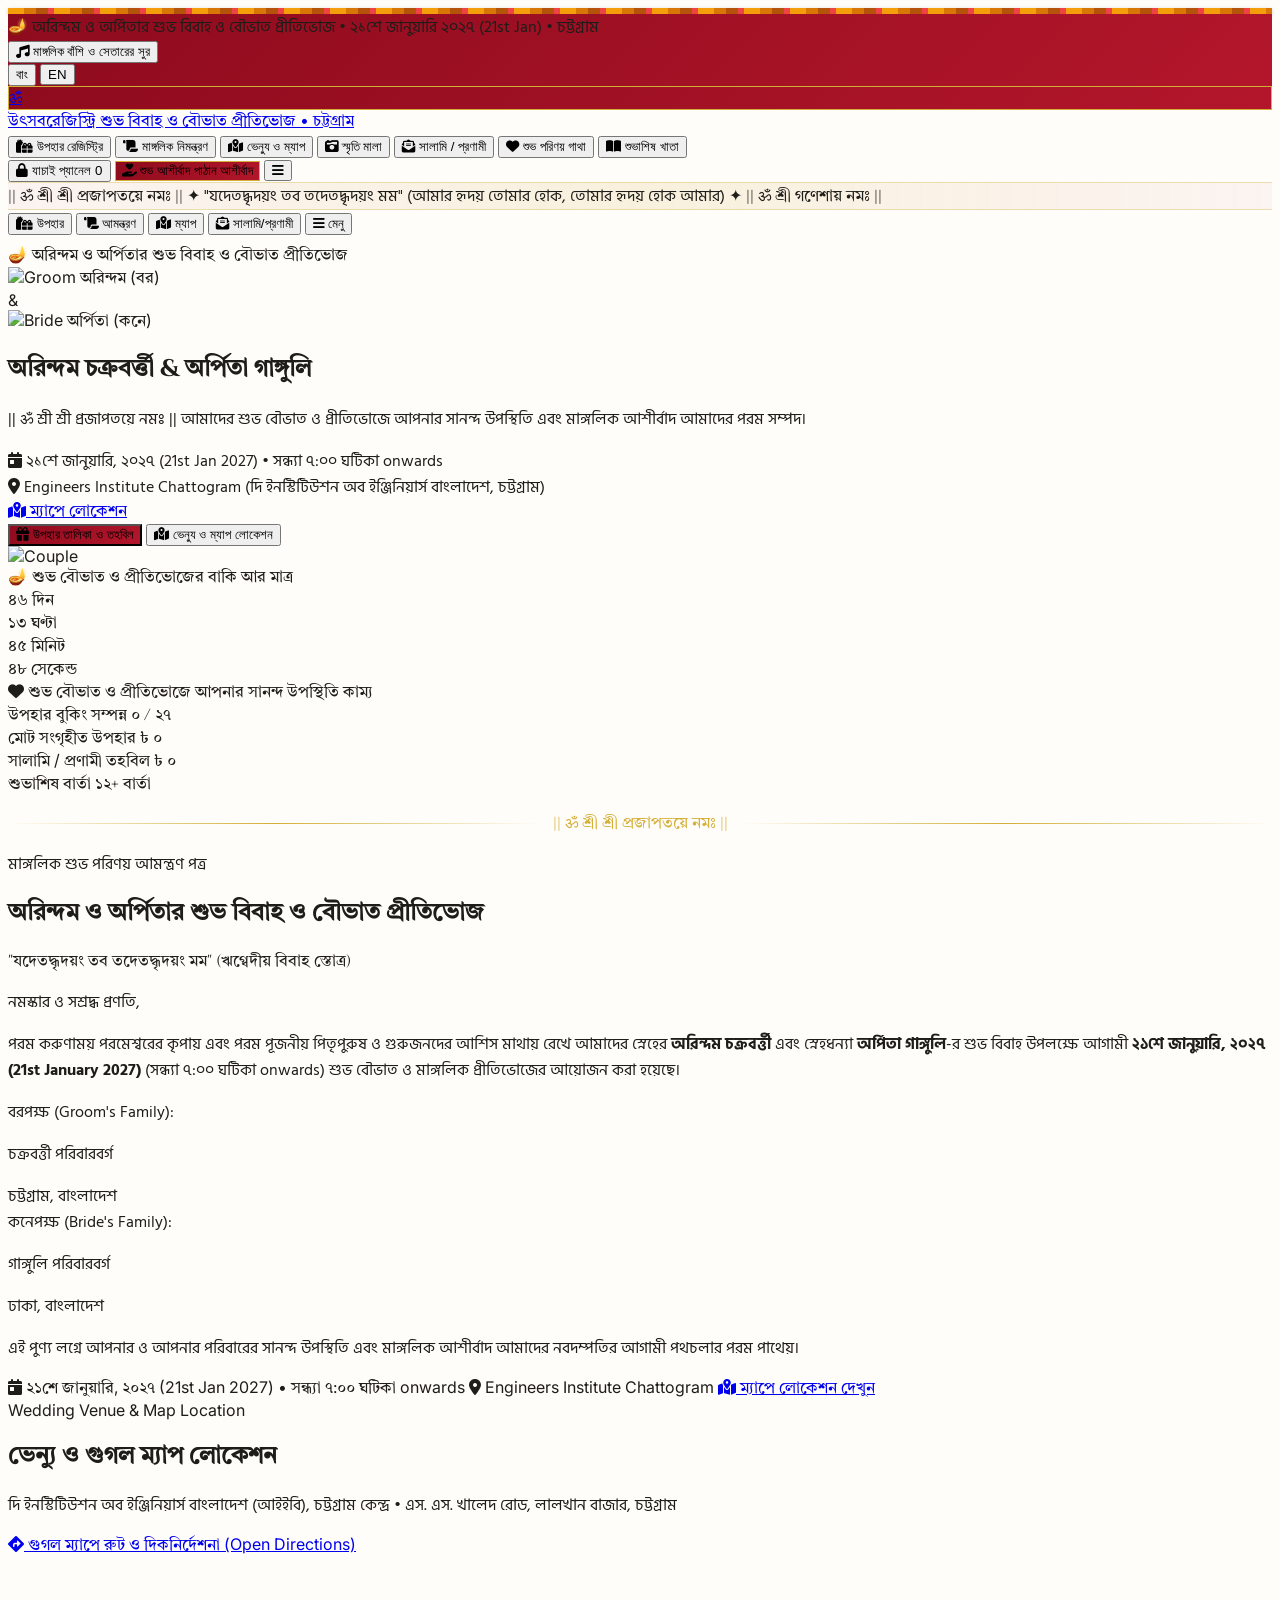
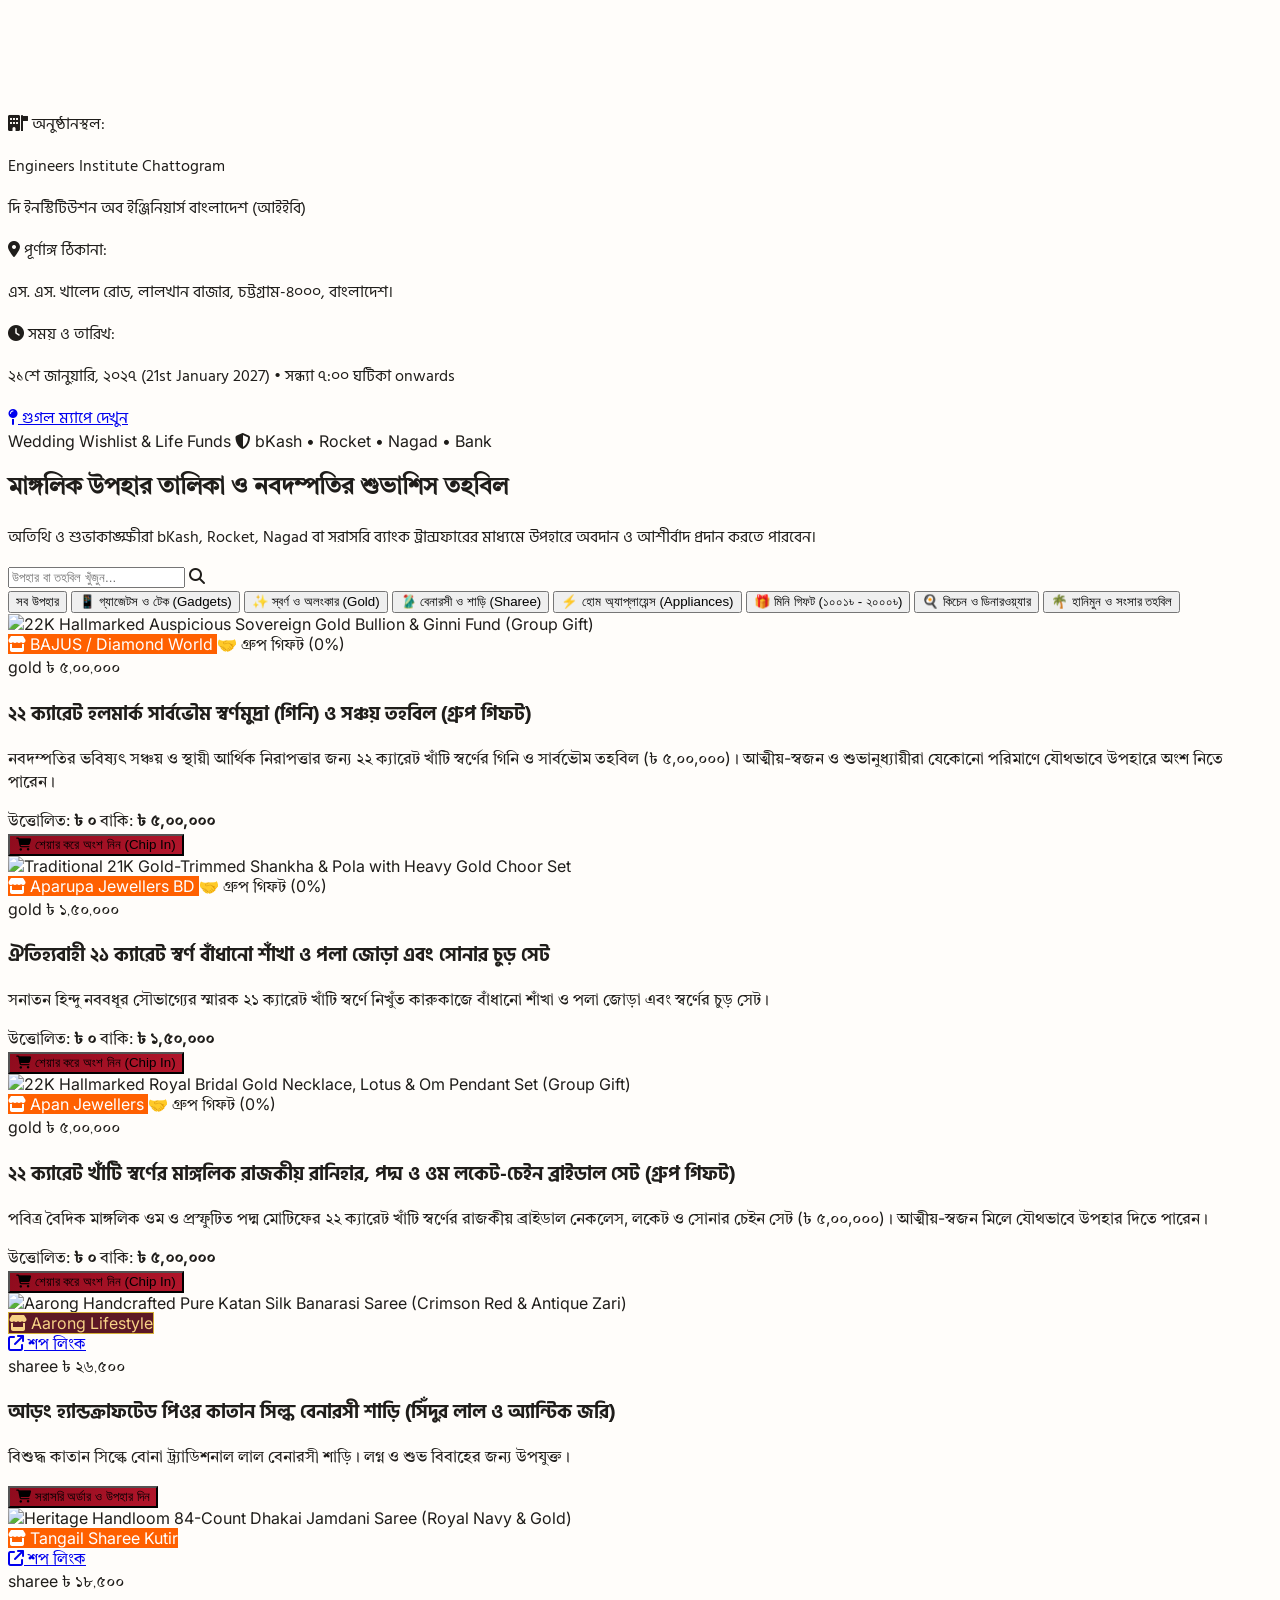
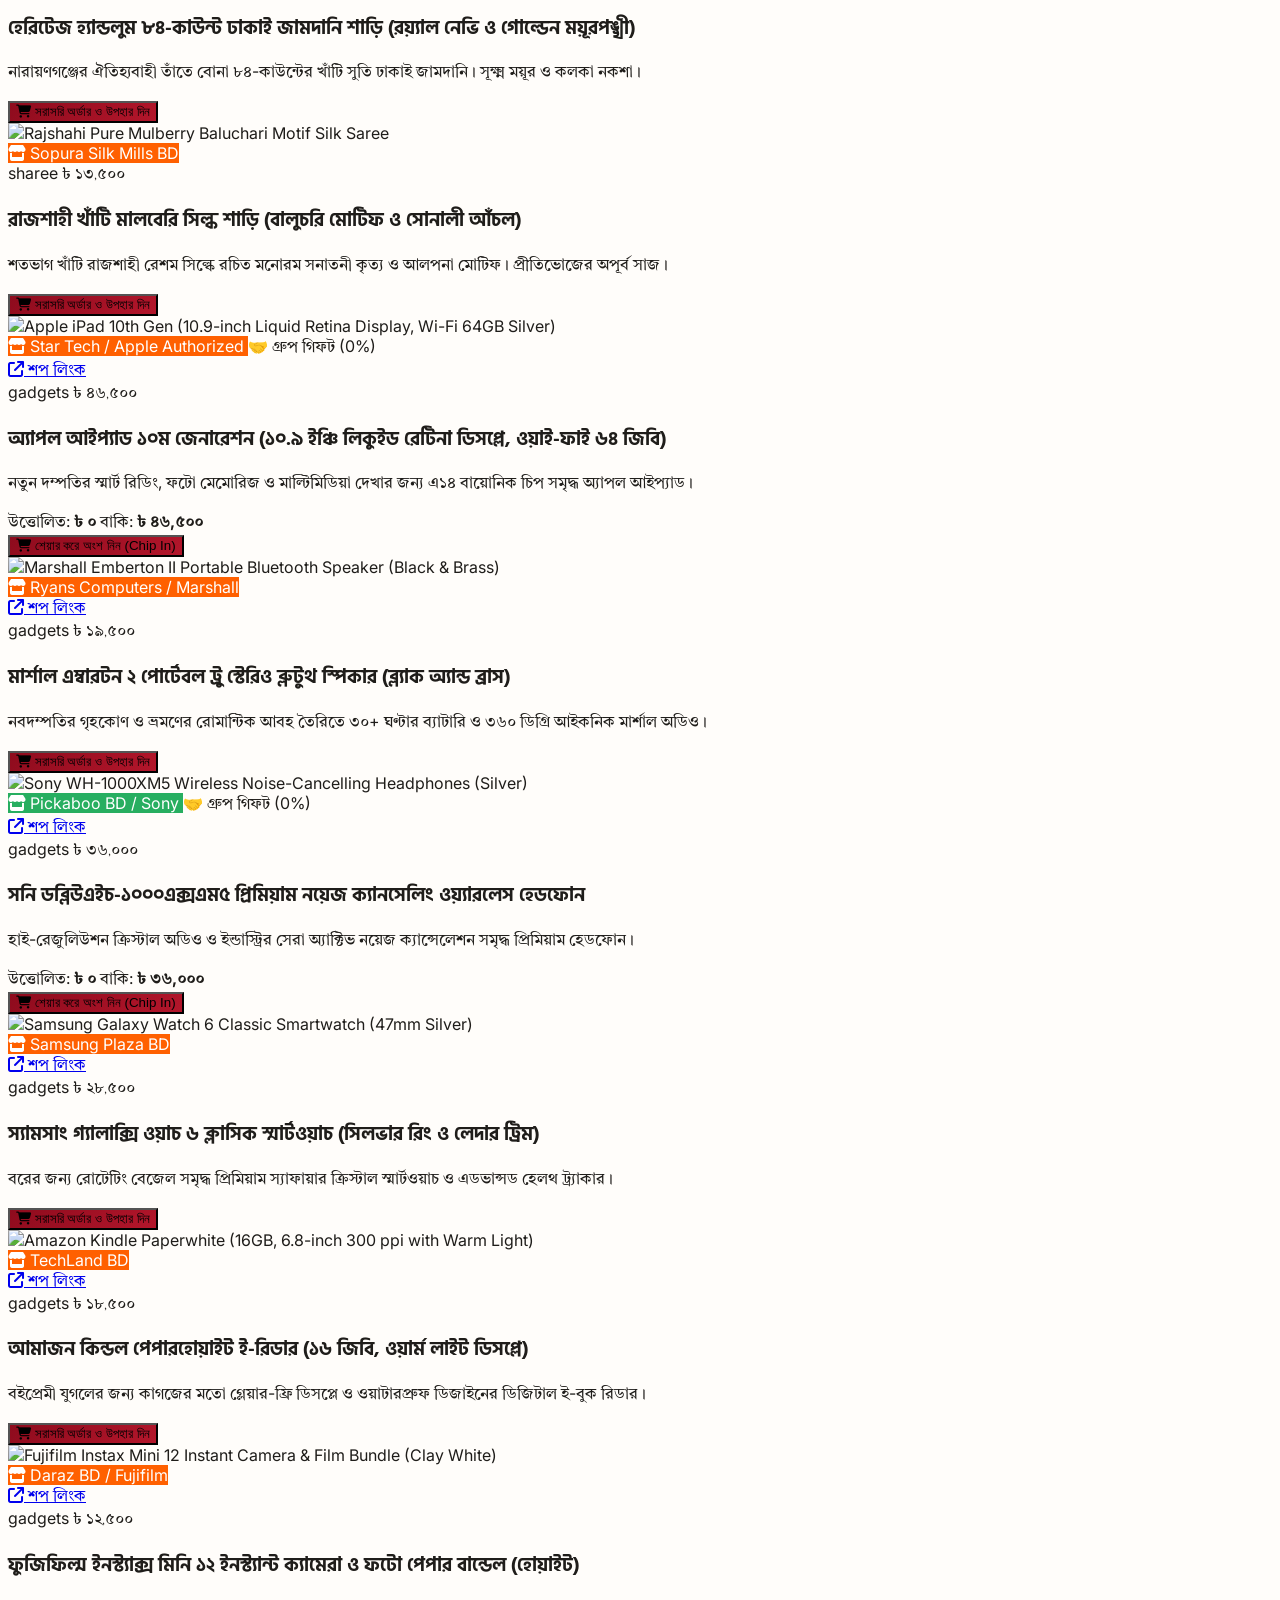
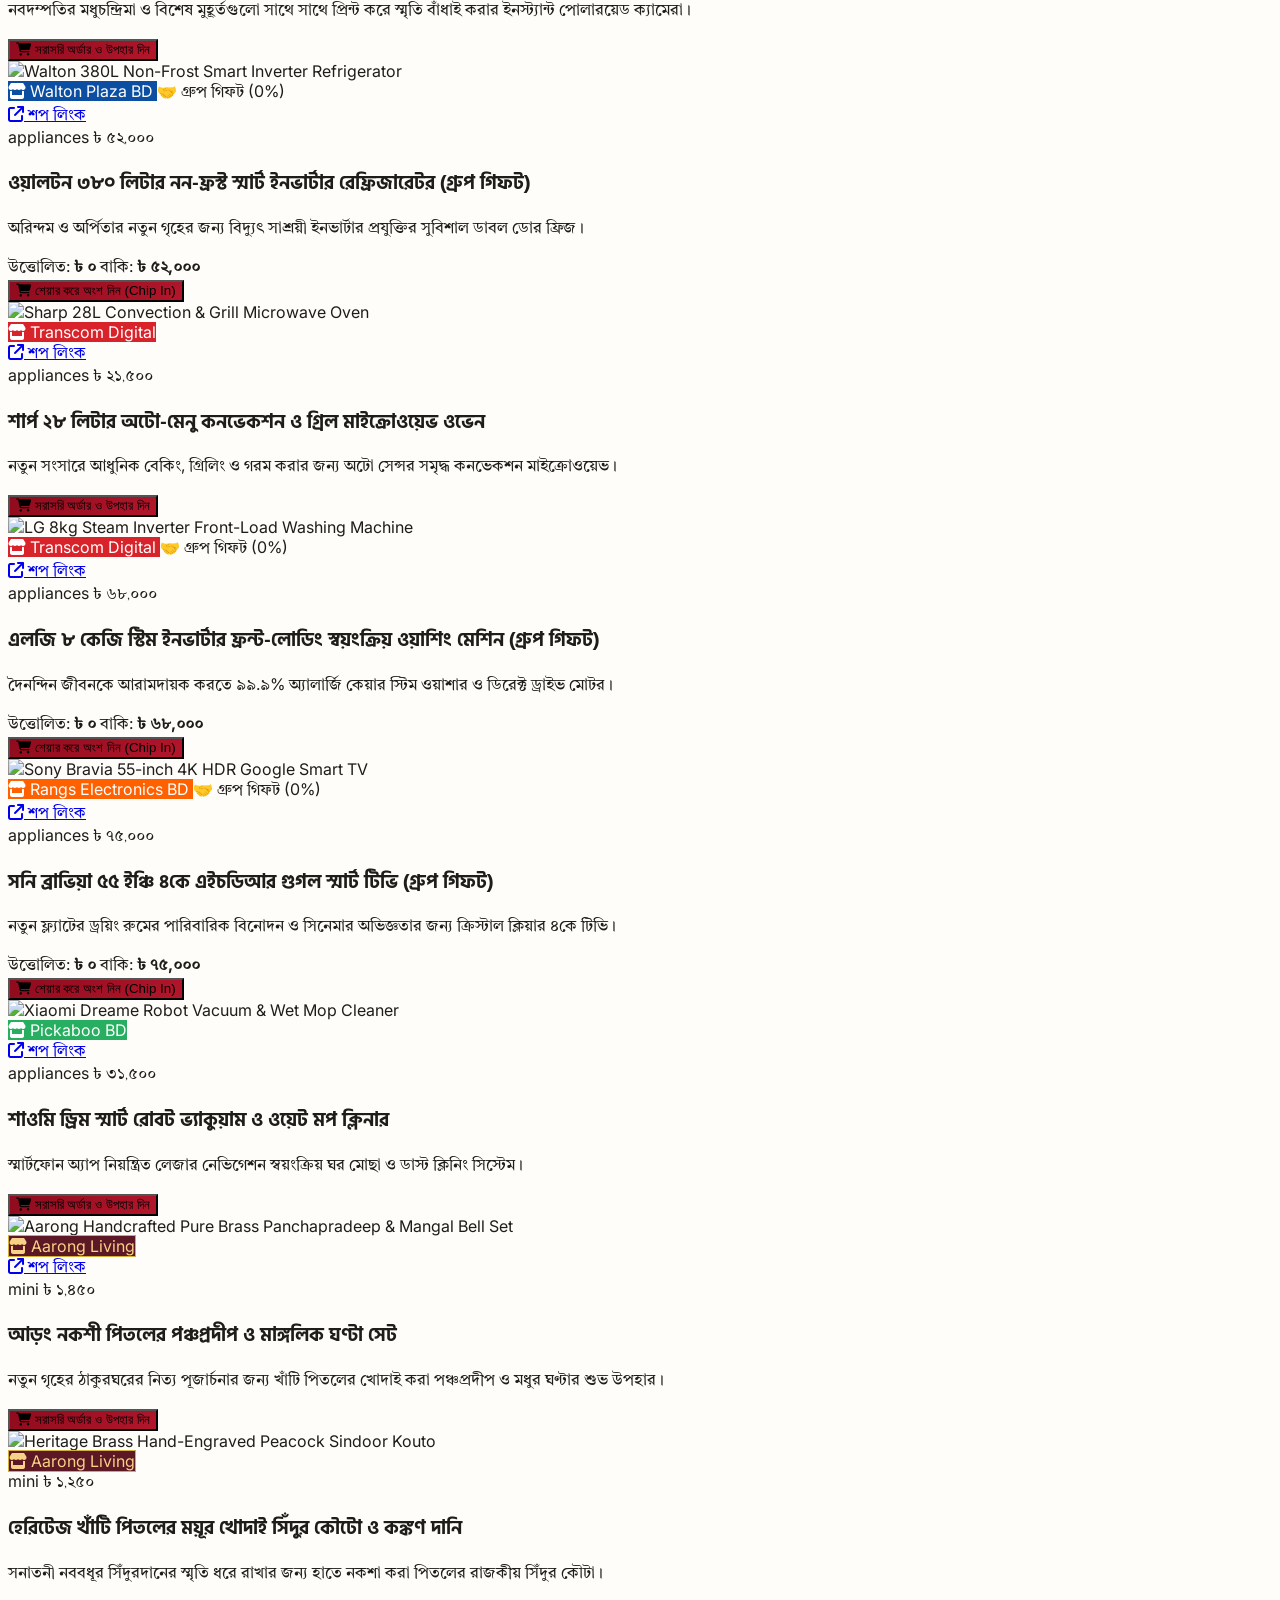
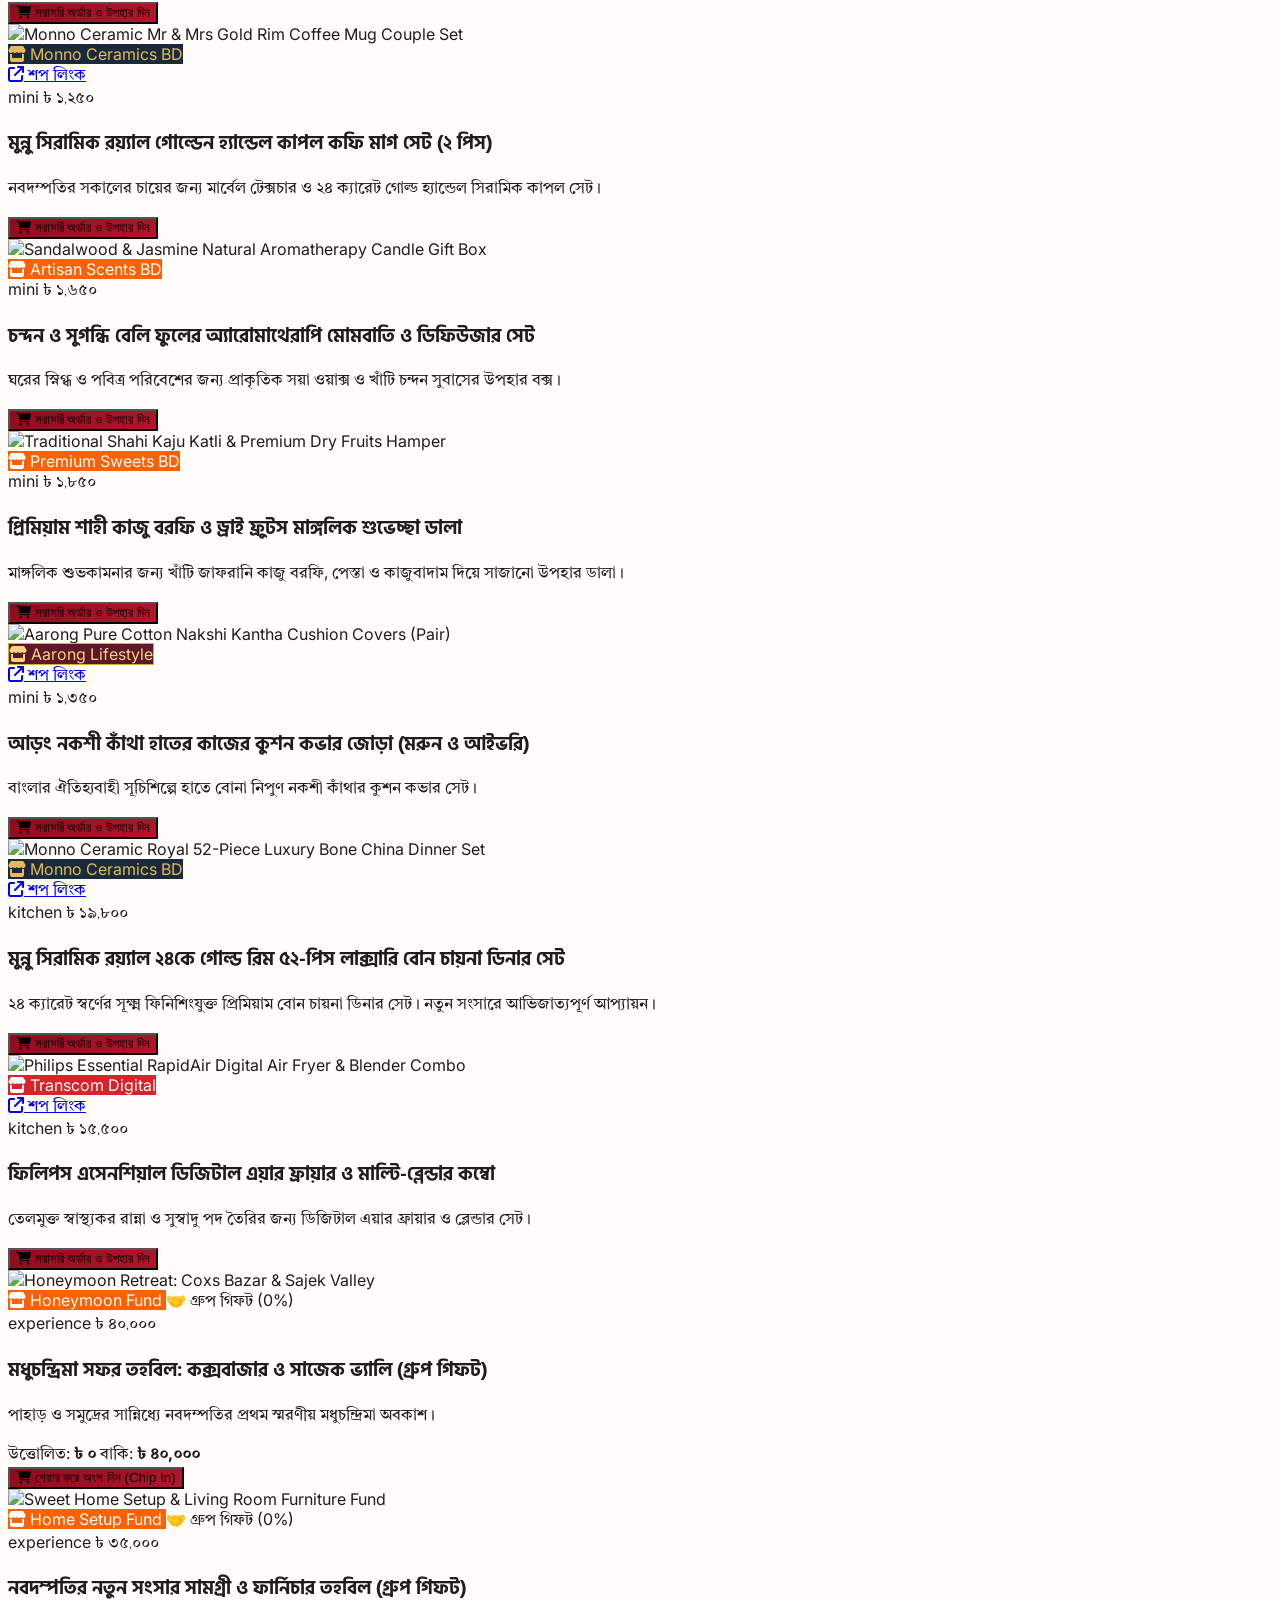
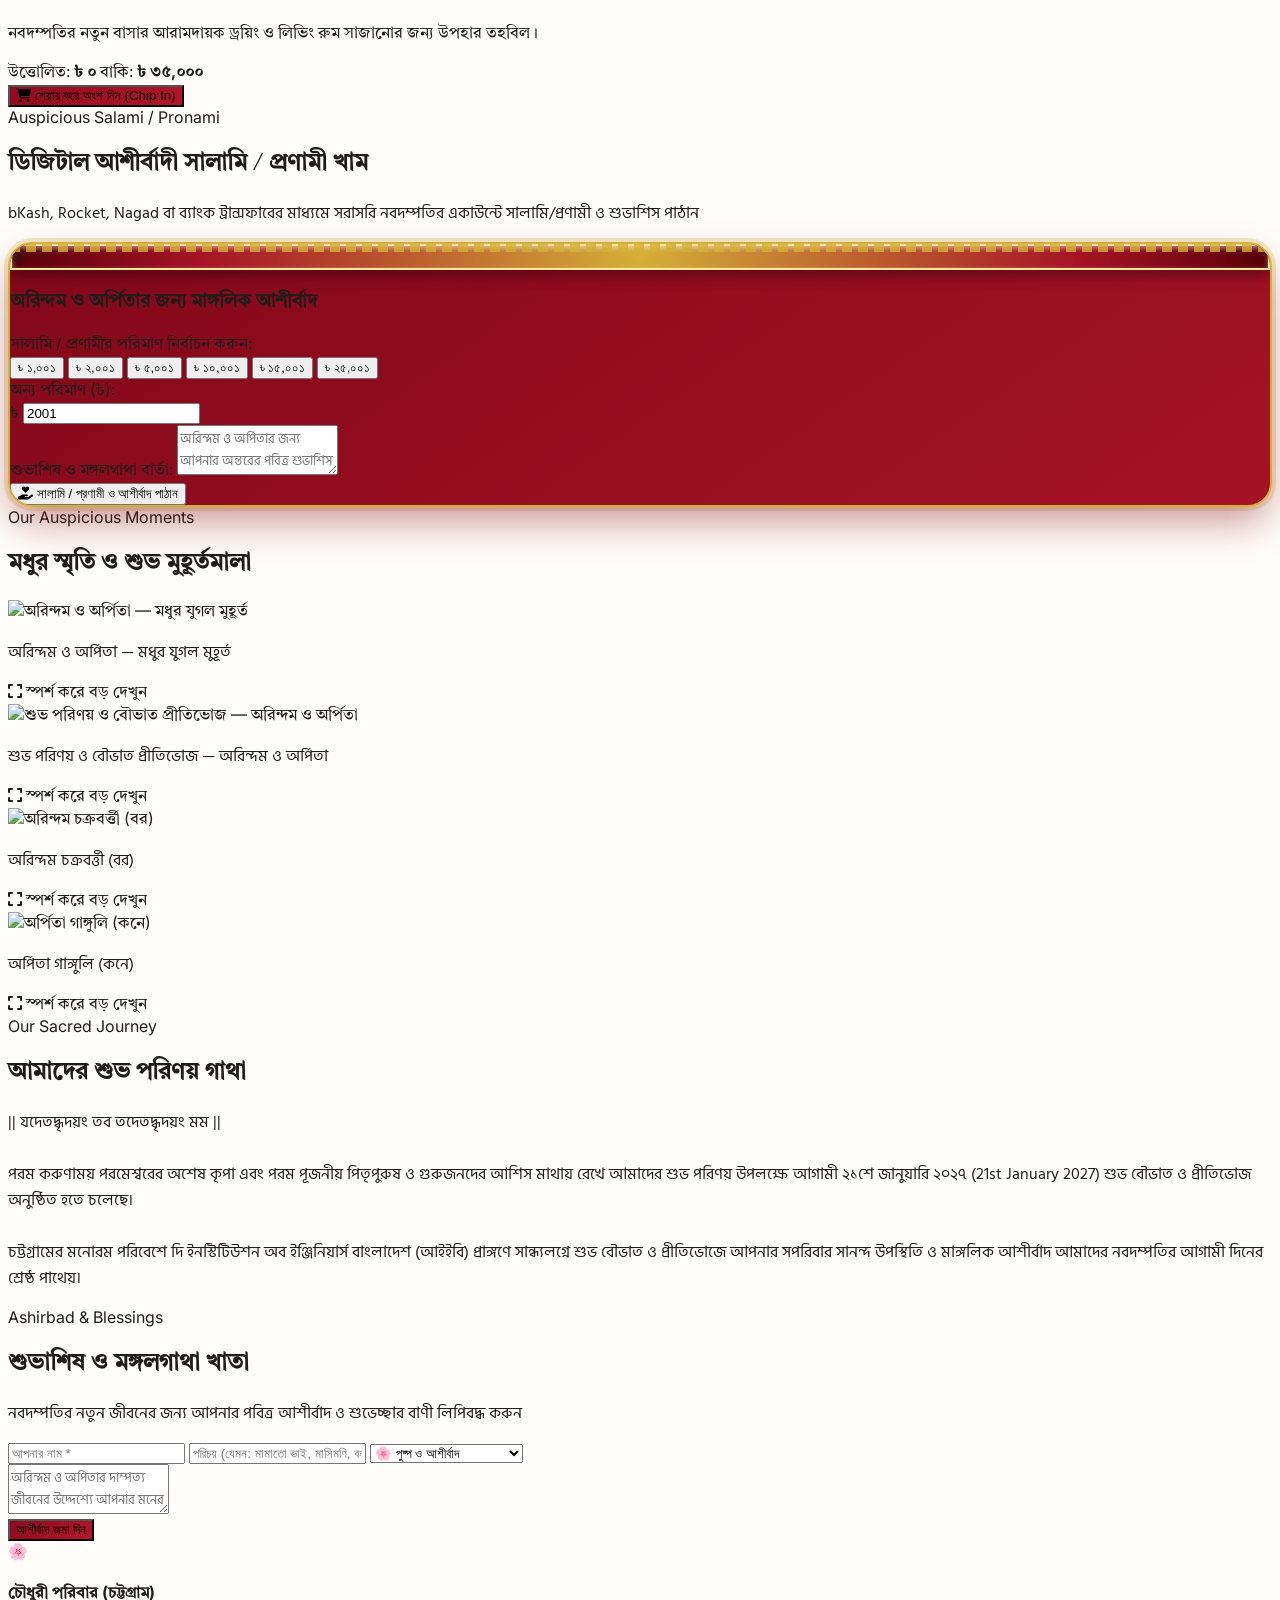
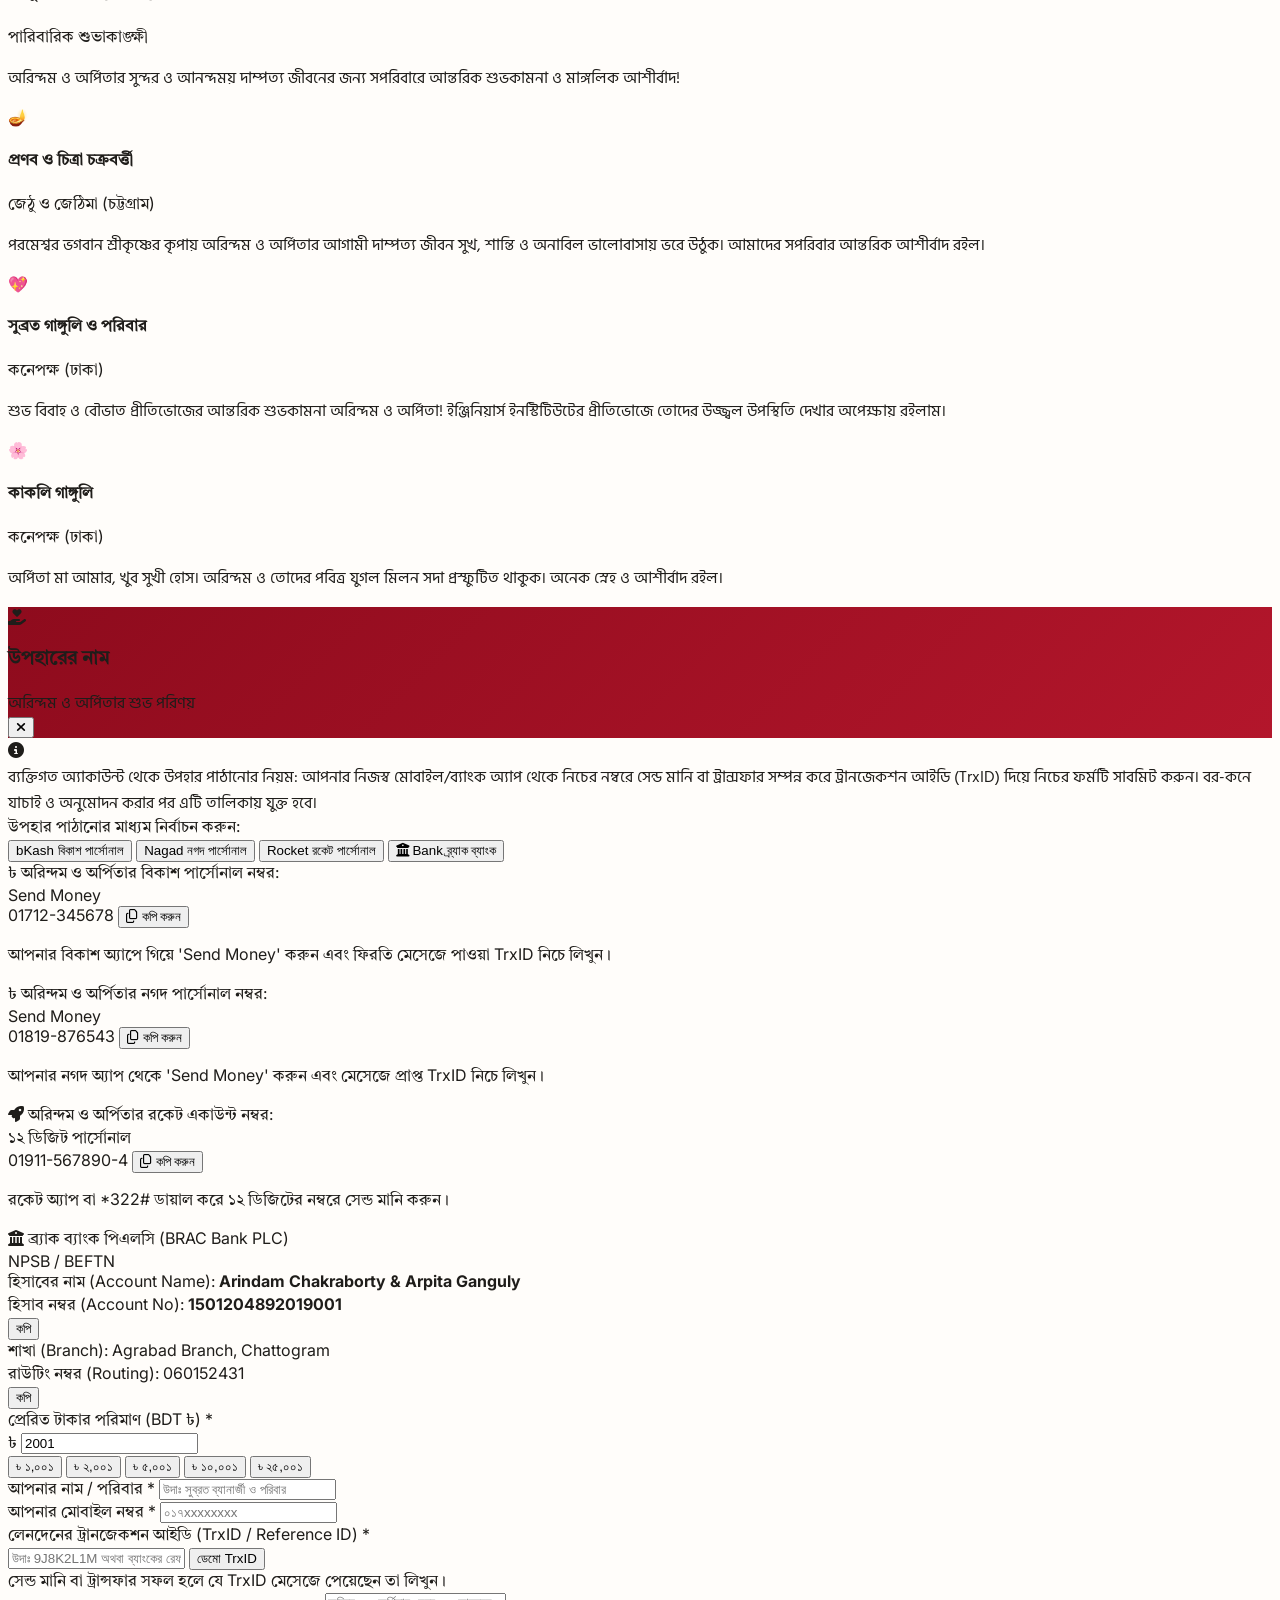
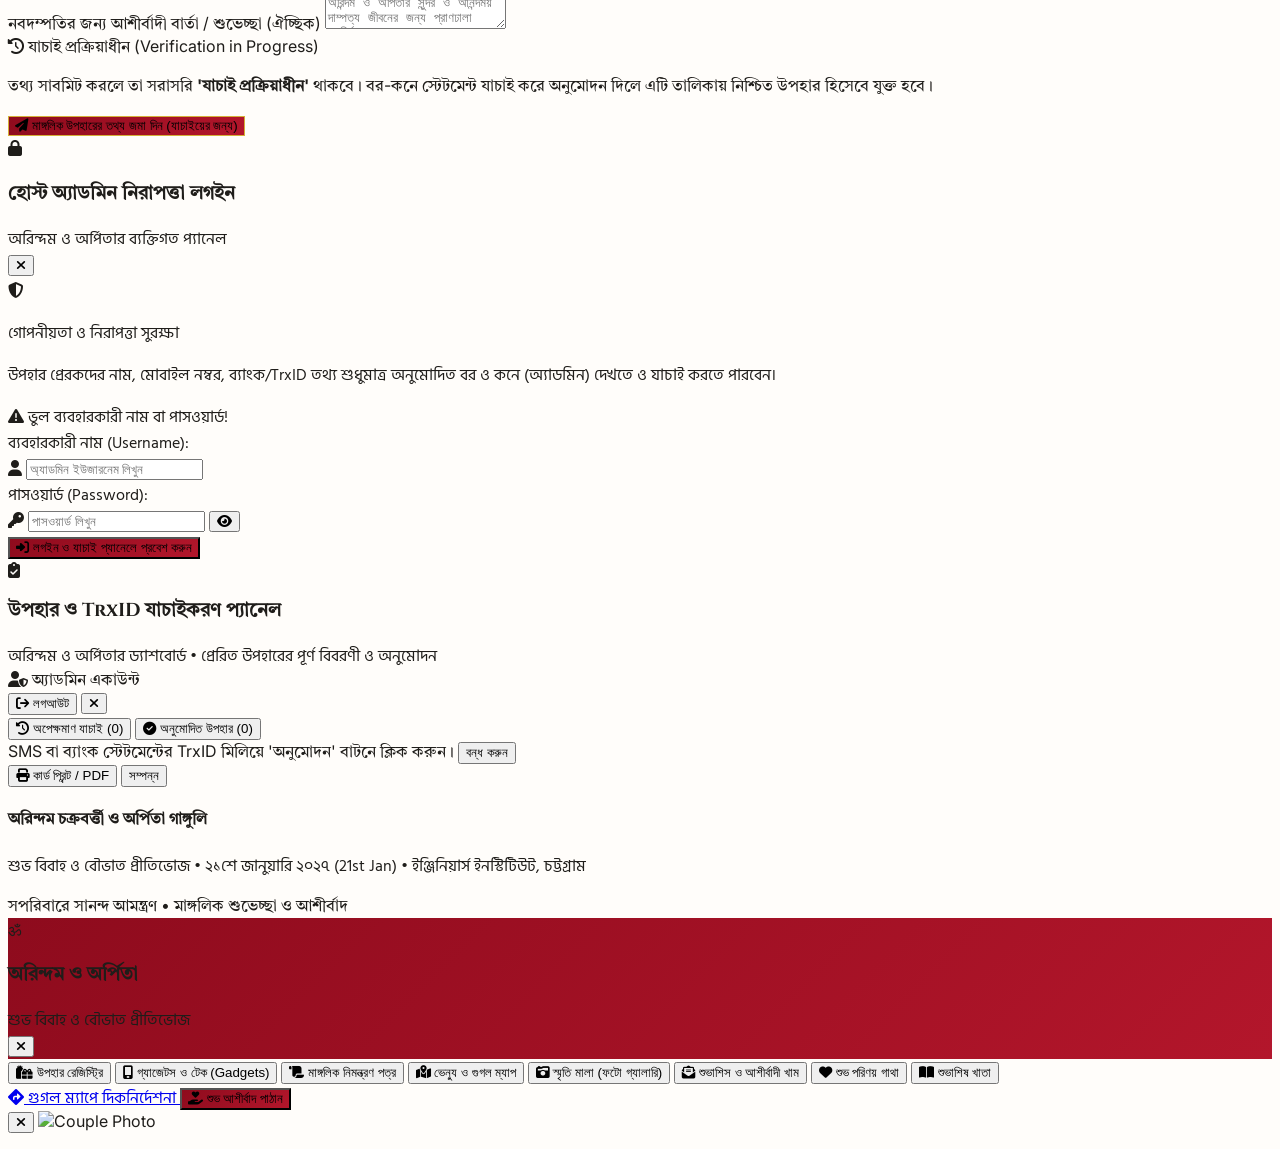
==== commit b3b1f30e: "Fix banner overlap: nest summary stats cleanly inside hero section with proper spacing" ====
--- a/frontend/index.html
+++ b/frontend/index.html
@@ -255,28 +255,29 @@
           </div>
 
         </div>
-      </div>
-    </section>
-
-    <!-- STATS STRIP -->
-    <section class="max-w-7xl mx-auto px-4 sm:px-6 -mt-6 mb-10 relative z-20">
-      <div class="bg-white rounded-2xl p-3 sm:p-5 border border-amber-200 shadow-md grid grid-cols-2 md:grid-cols-4 gap-2.5 sm:gap-4 text-center">
-        <div class="bg-amber-50/50 p-3 rounded-xl border border-amber-100/80">
-          <span class="text-[11px] sm:text-xs text-gray-500 font-medium block">উপহার বুকিং সম্পন্ন</span>
-          <span id="stat-claimed-gifts" class="text-lg sm:text-2xl font-bold font-serif-wedding text-gray-900 mt-0.5 block">০ / ২৭</span>
-        </div>
-        <div class="bg-amber-50/50 p-3 rounded-xl border border-amber-100/80">
-          <span class="text-[11px] sm:text-xs text-gray-500 font-medium block">মোট সংগৃহীত উপহার</span>
-          <span id="stat-total-raised" class="text-lg sm:text-2xl font-bold font-serif-wedding text-amber-900 mt-0.5 block">৳ ০</span>
-        </div>
-        <div class="bg-amber-50/50 p-3 rounded-xl border border-amber-100/80">
-          <span class="text-[11px] sm:text-xs text-gray-500 font-medium block">সালামি / প্রণামী তহবিল</span>
-          <span id="stat-total-salami" class="text-lg sm:text-2xl font-bold font-serif-wedding text-rose-700 mt-0.5 block">৳ ০</span>
-        </div>
-        <div class="bg-amber-50/50 p-3 rounded-xl border border-amber-100/80">
-          <span class="text-[11px] sm:text-xs text-gray-500 font-medium block">শুভাশিষ বার্তা</span>
-          <span id="stat-blessings-count" class="text-lg sm:text-2xl font-bold font-serif-wedding text-emerald-800 mt-0.5 block">১২+ বার্তা</span>
-        </div>
+
+        <!-- STATS STRIP (SUMMARY BANNER) -->
+        <div id="hero-stats-banner" class="mt-10 sm:mt-12 relative z-20">
+          <div class="bg-white/95 backdrop-blur rounded-2xl p-3 sm:p-5 border border-amber-200 shadow-md grid grid-cols-2 md:grid-cols-4 gap-2.5 sm:gap-4 text-center">
+            <div class="bg-amber-50/50 p-3 rounded-xl border border-amber-100/80">
+              <span class="text-[11px] sm:text-xs text-gray-500 font-medium block">উপহার বুকিং সম্পন্ন</span>
+              <span id="stat-claimed-gifts" class="text-lg sm:text-2xl font-bold font-serif-wedding text-gray-900 mt-0.5 block">০ / ২৭</span>
+            </div>
+            <div class="bg-amber-50/50 p-3 rounded-xl border border-amber-100/80">
+              <span class="text-[11px] sm:text-xs text-gray-500 font-medium block">মোট সংগৃহীত উপহার</span>
+              <span id="stat-total-raised" class="text-lg sm:text-2xl font-bold font-serif-wedding text-amber-900 mt-0.5 block">৳ ০</span>
+            </div>
+            <div class="bg-amber-50/50 p-3 rounded-xl border border-amber-100/80">
+              <span class="text-[11px] sm:text-xs text-gray-500 font-medium block">সালামি / প্রণামী তহবিল</span>
+              <span id="stat-total-salami" class="text-lg sm:text-2xl font-bold font-serif-wedding text-rose-700 mt-0.5 block">৳ ০</span>
+            </div>
+            <div class="bg-amber-50/50 p-3 rounded-xl border border-amber-100/80">
+              <span class="text-[11px] sm:text-xs text-gray-500 font-medium block">শুভাশিষ বার্তা</span>
+              <span id="stat-blessings-count" class="text-lg sm:text-2xl font-bold font-serif-wedding text-emerald-800 mt-0.5 block">১২+ বার্তা</span>
+            </div>
+          </div>
+        </div>
+
       </div>
     </section>
 
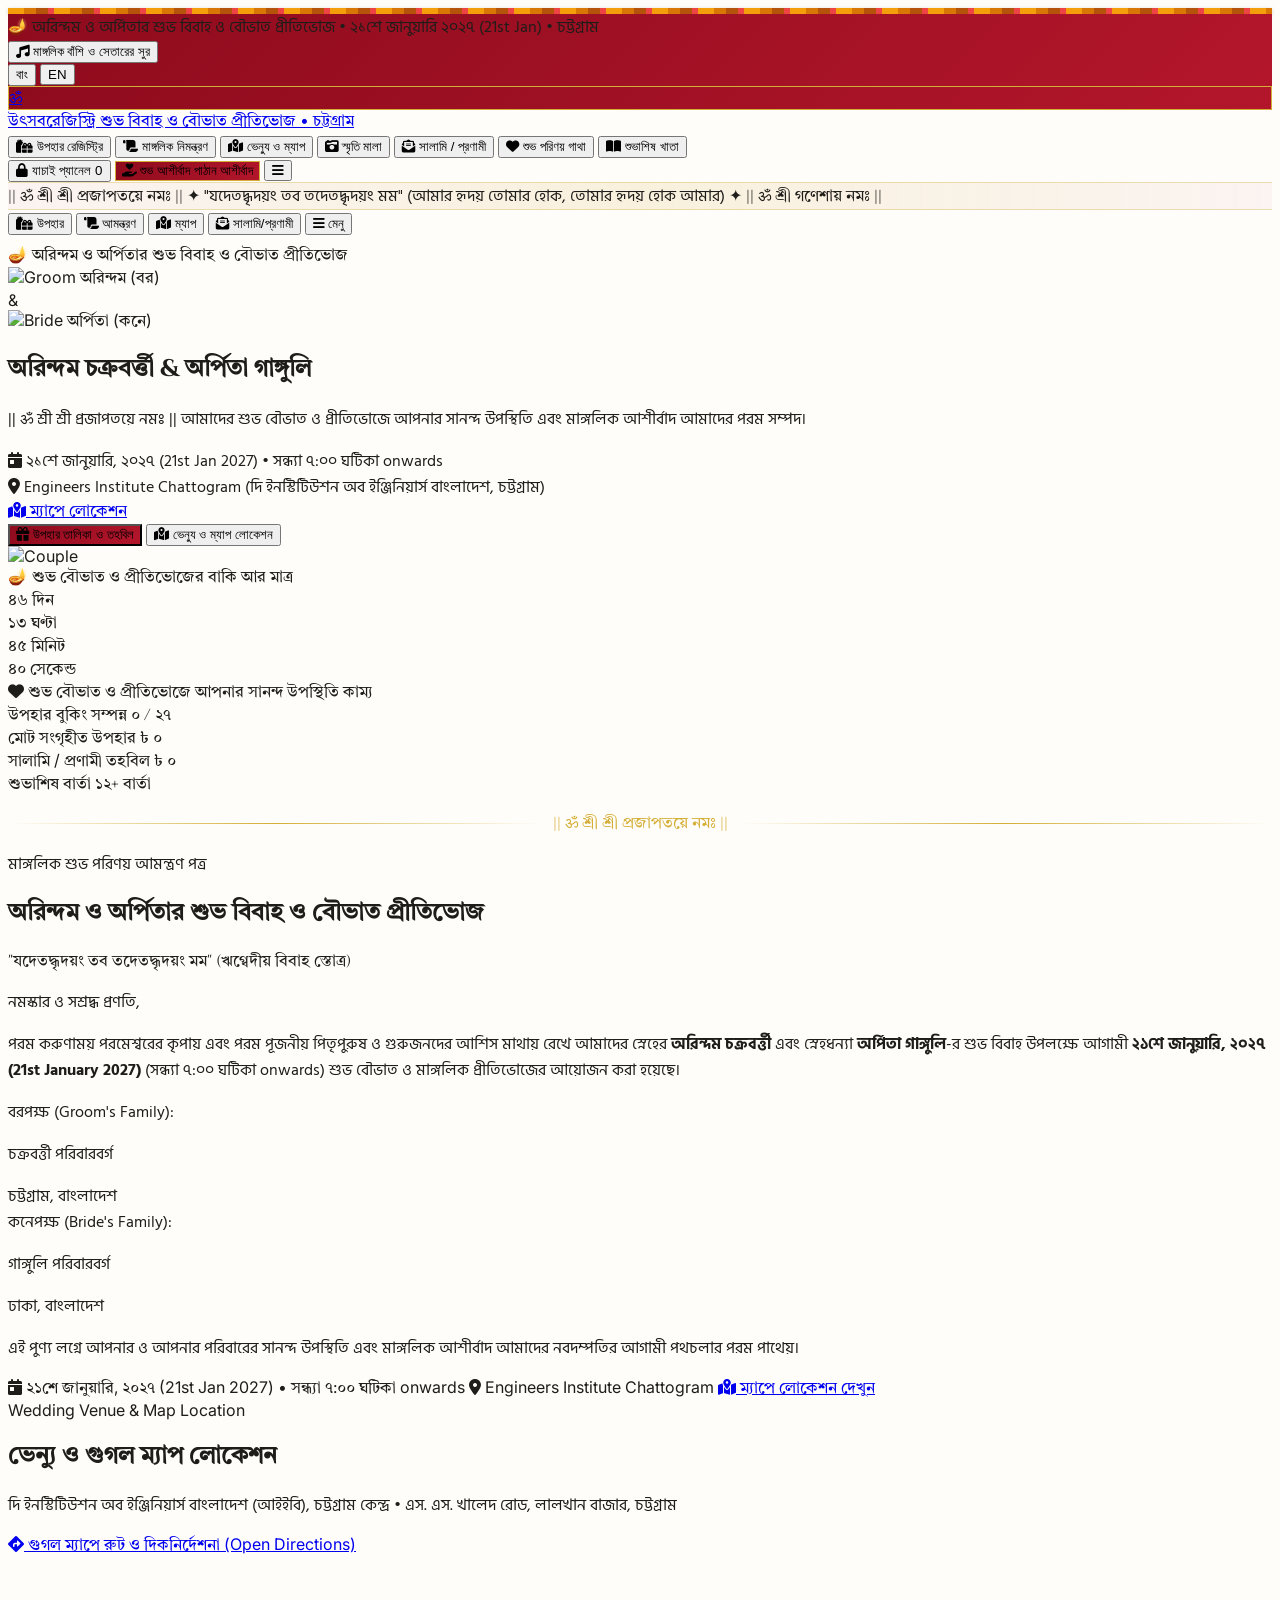
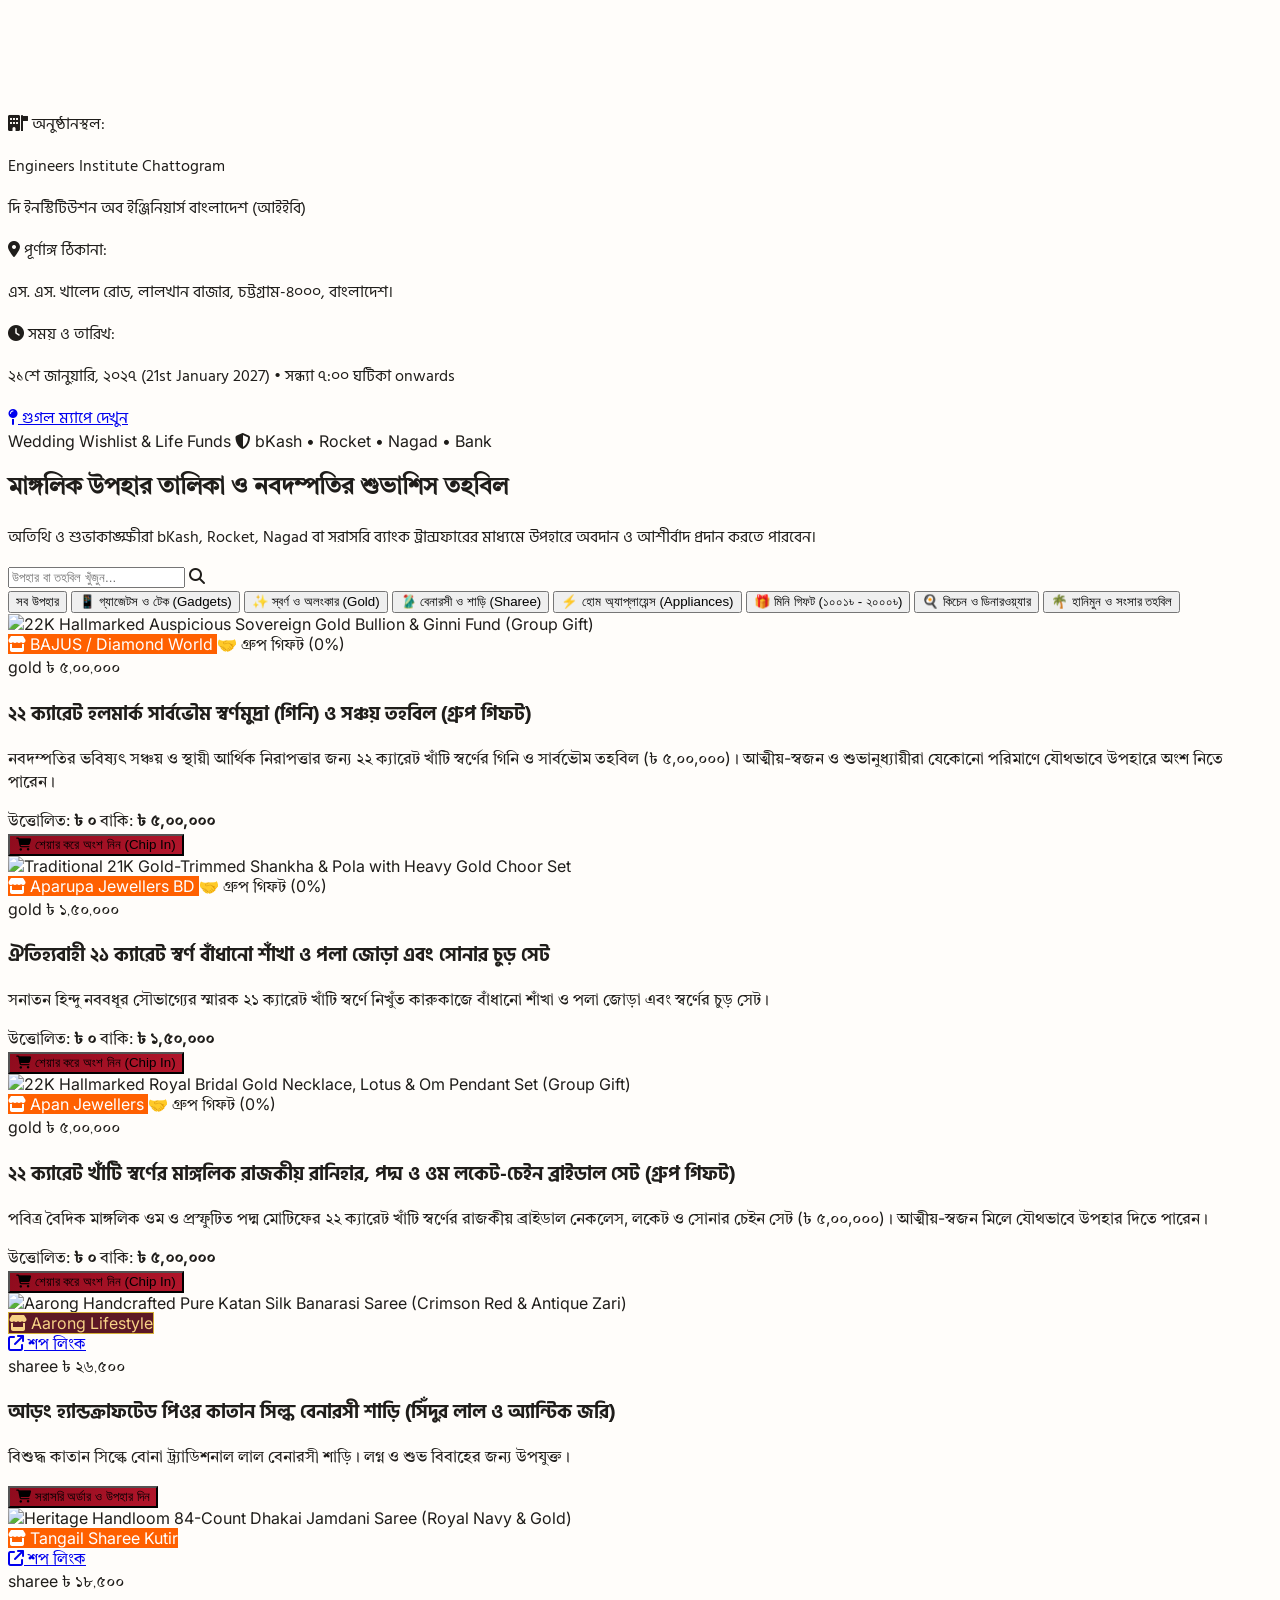
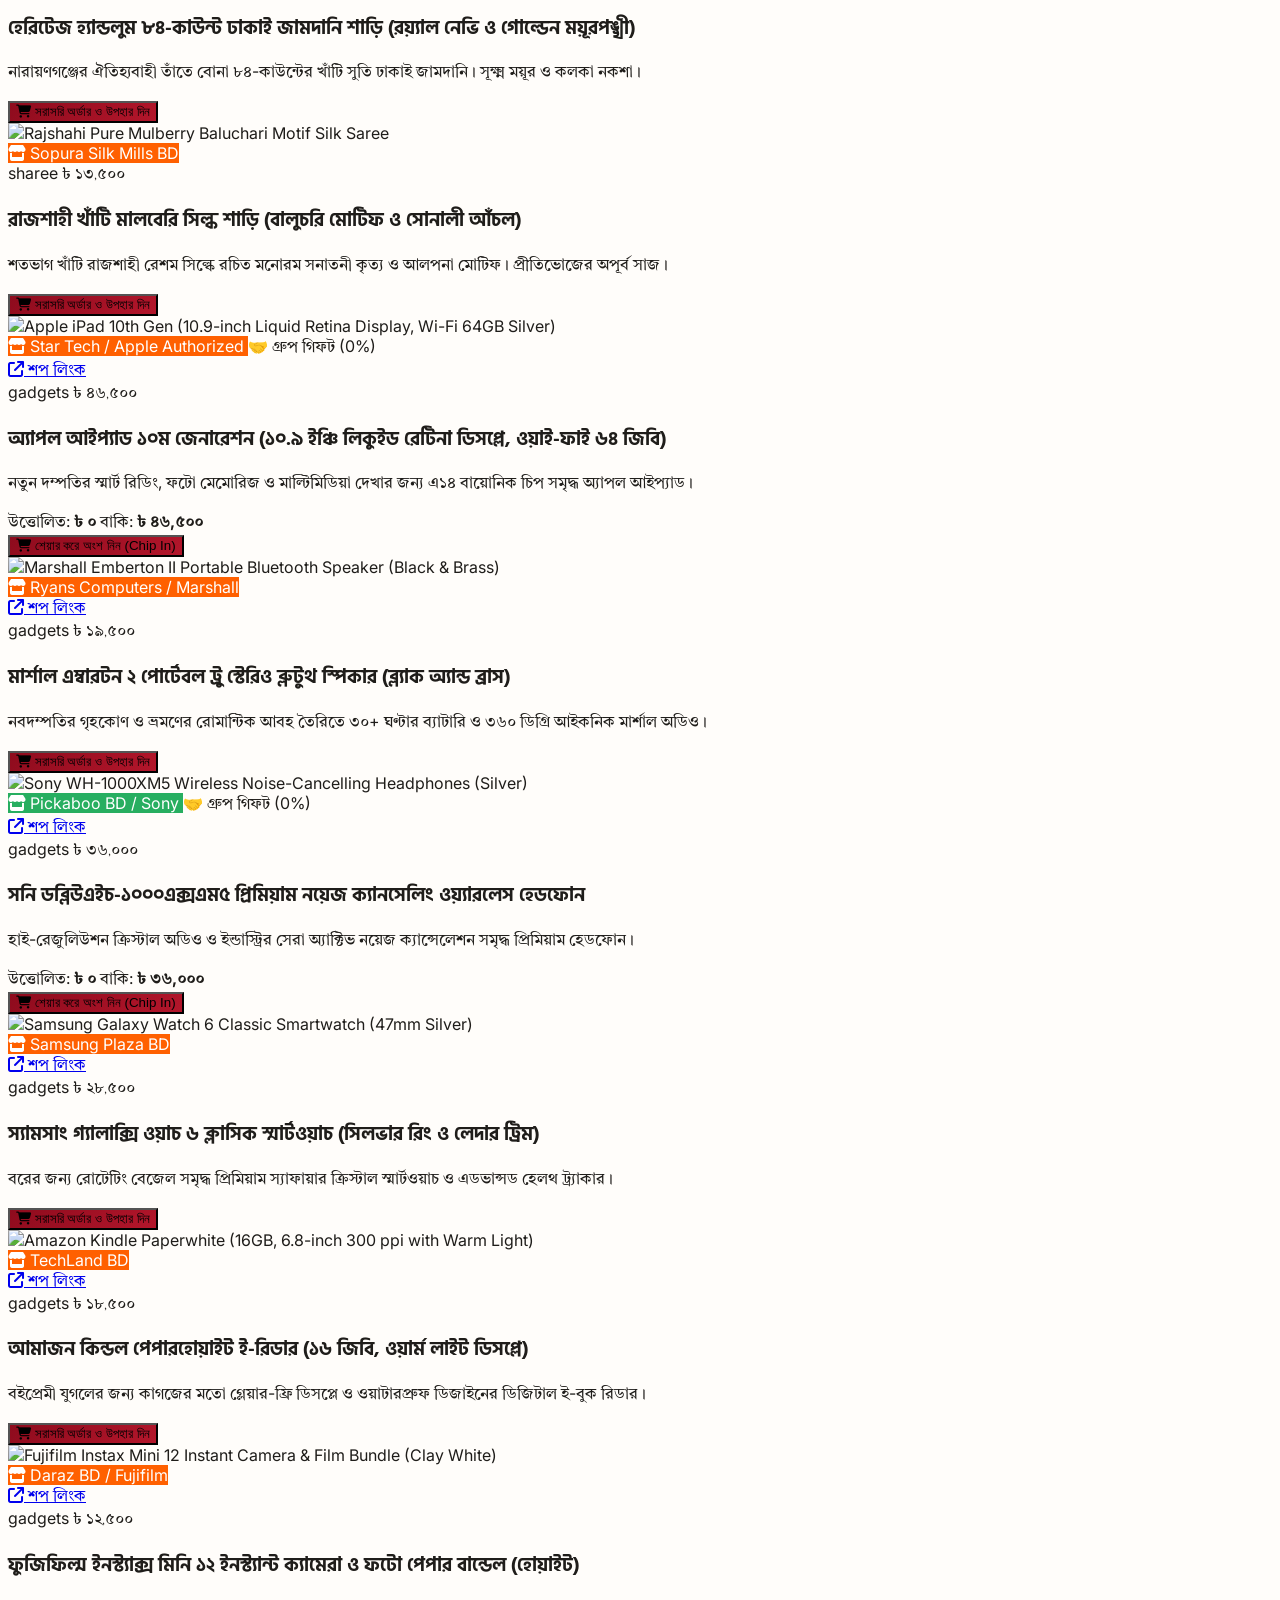
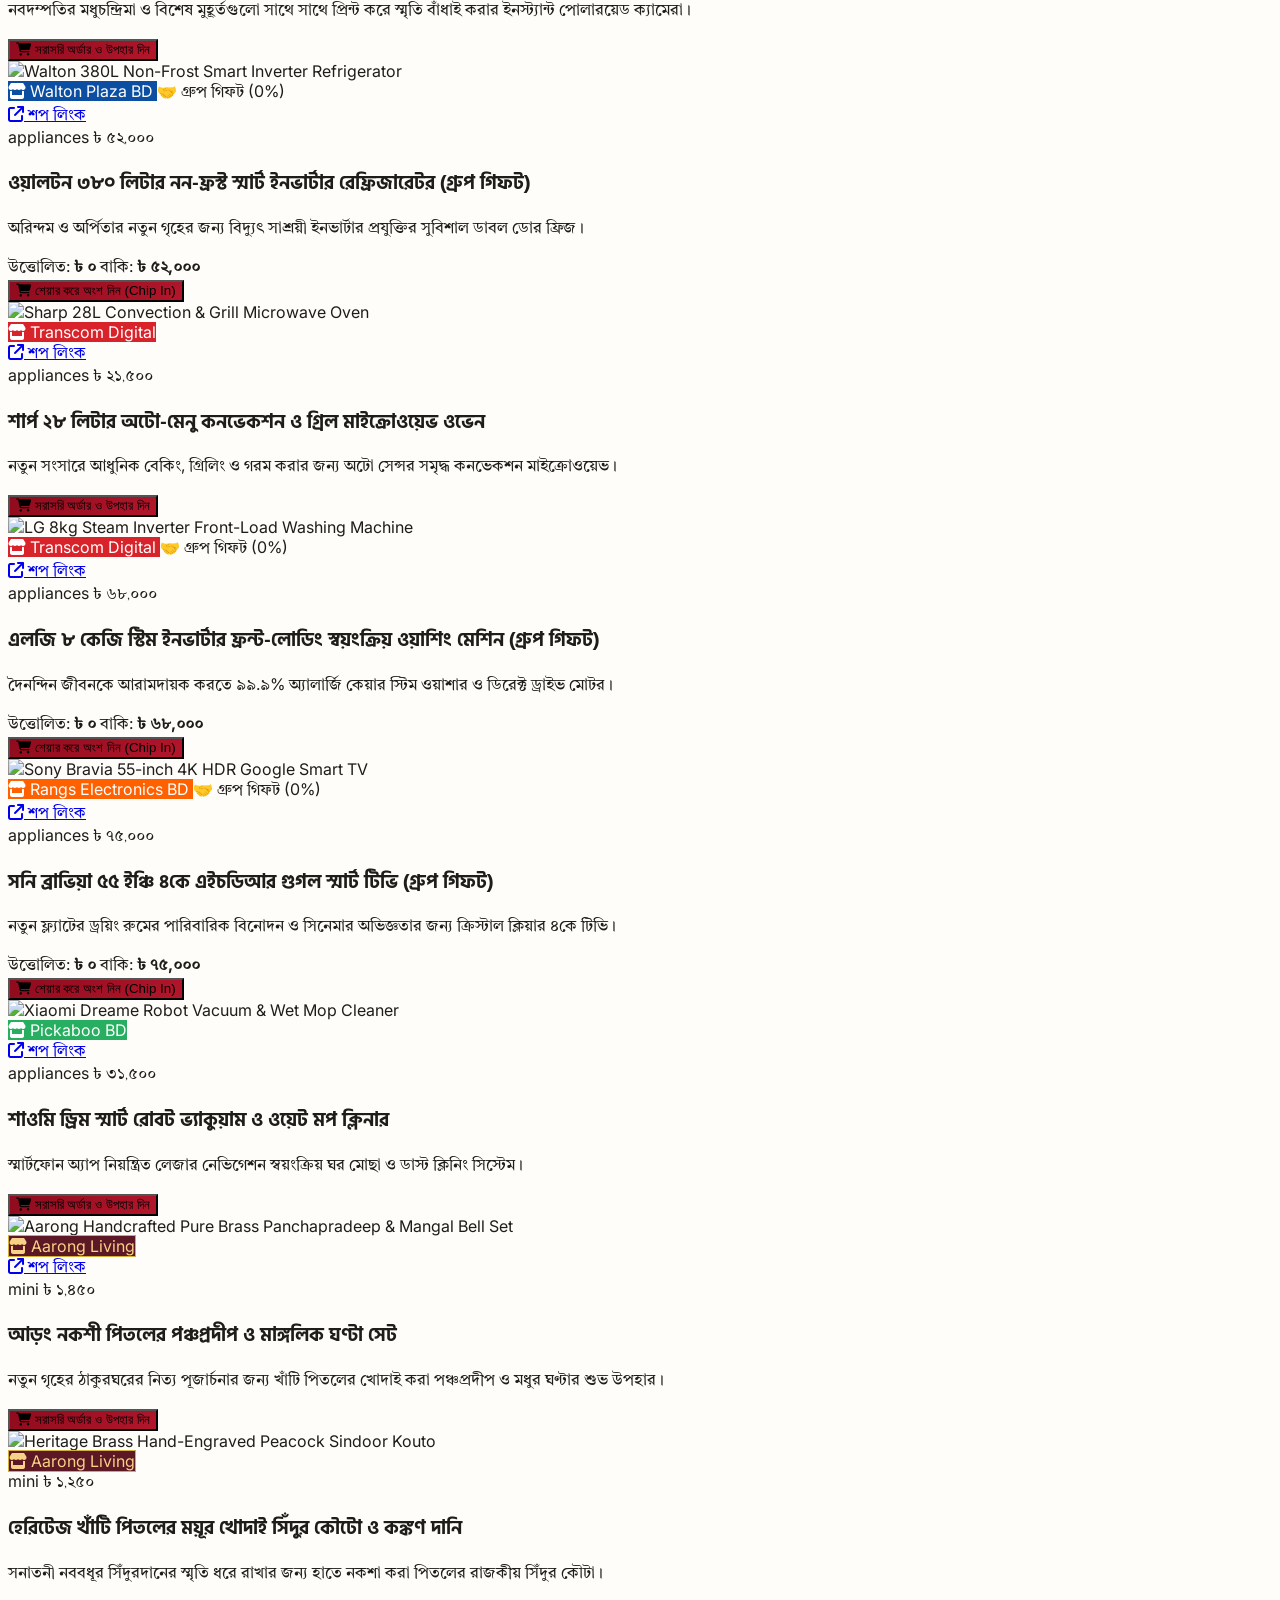
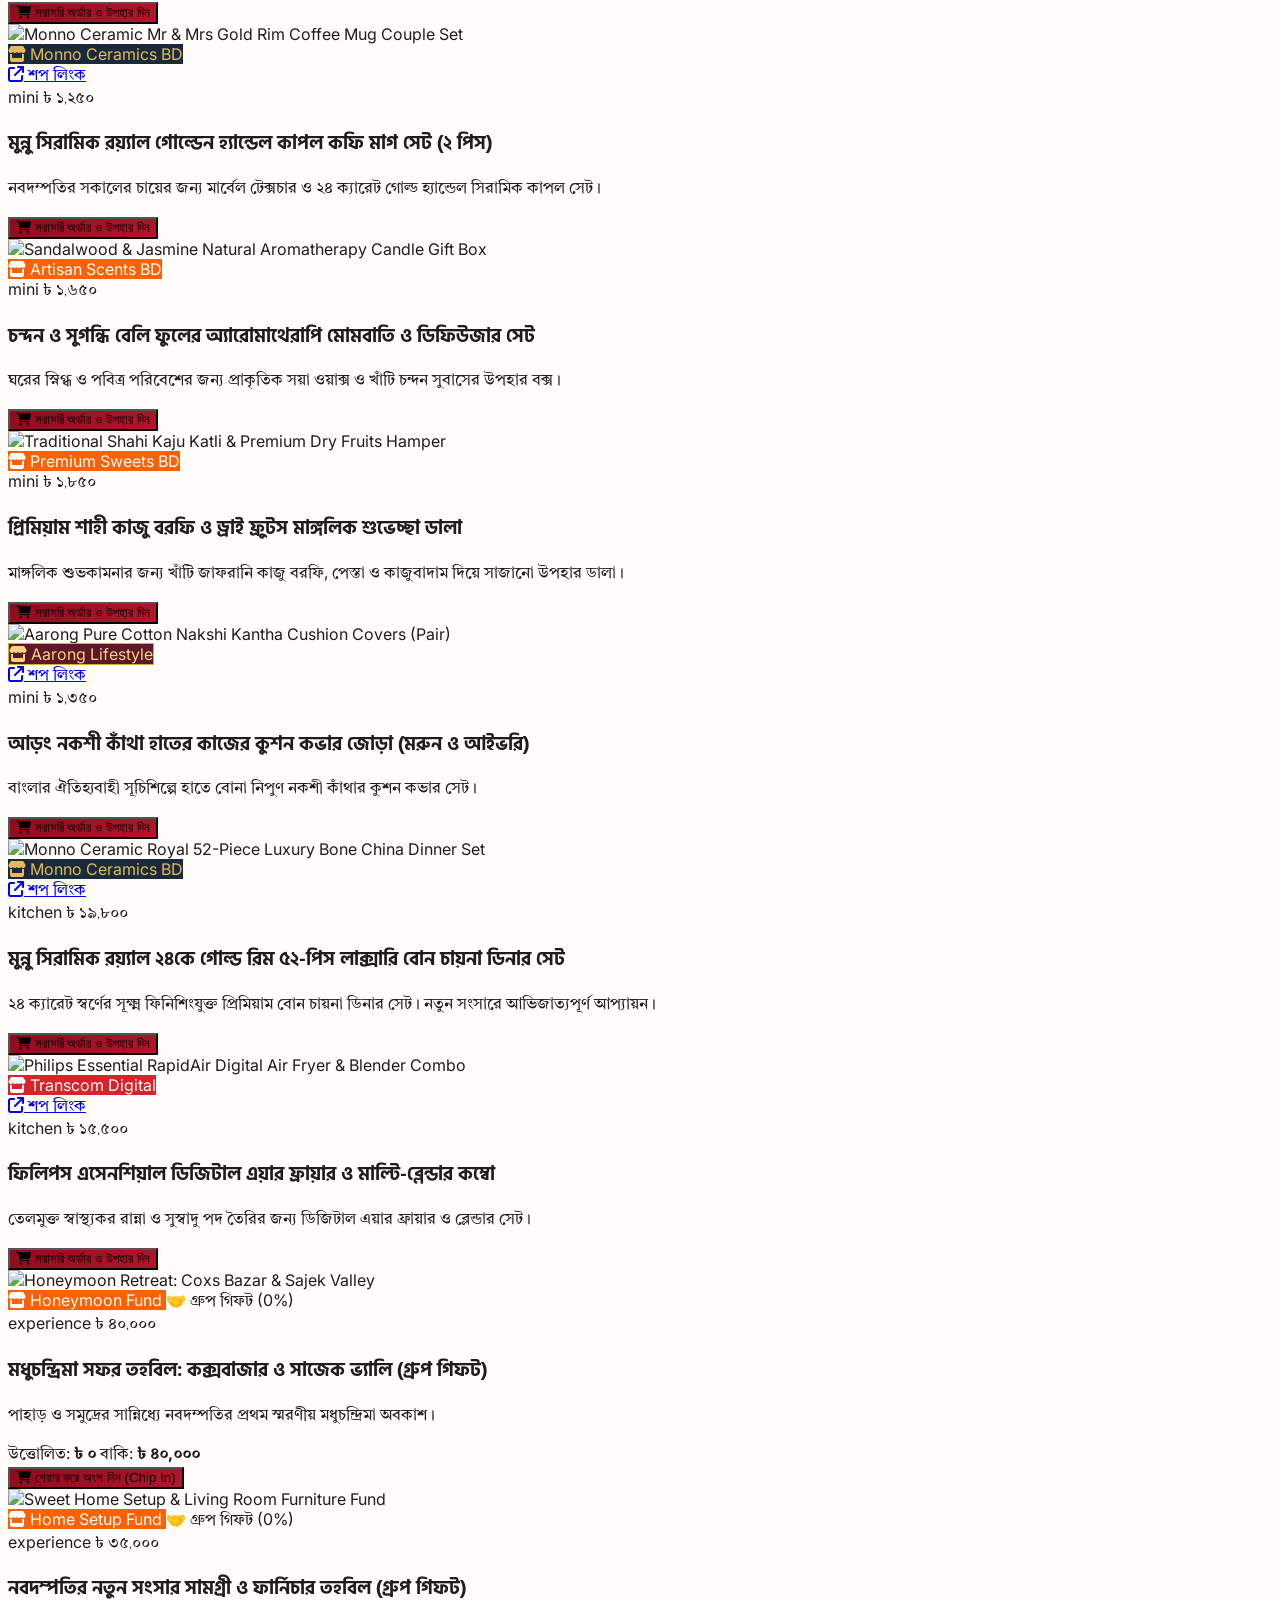
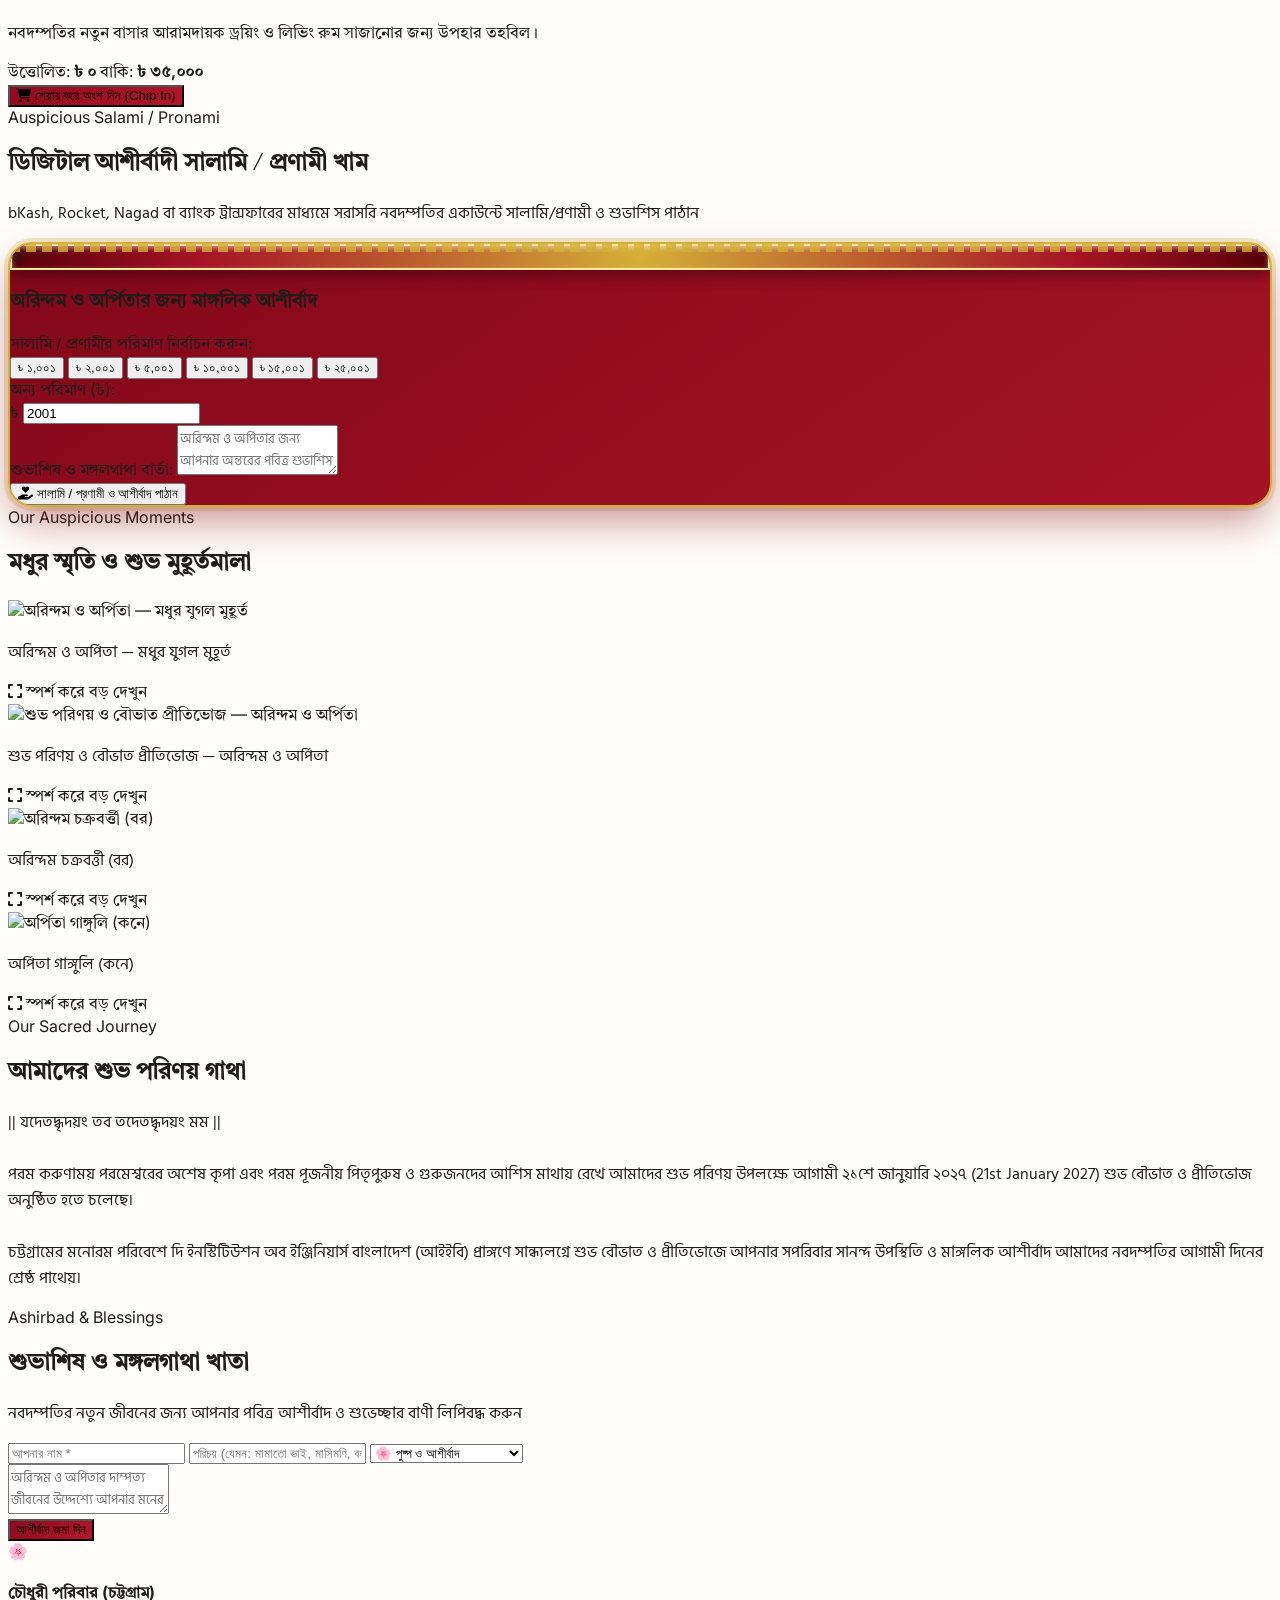
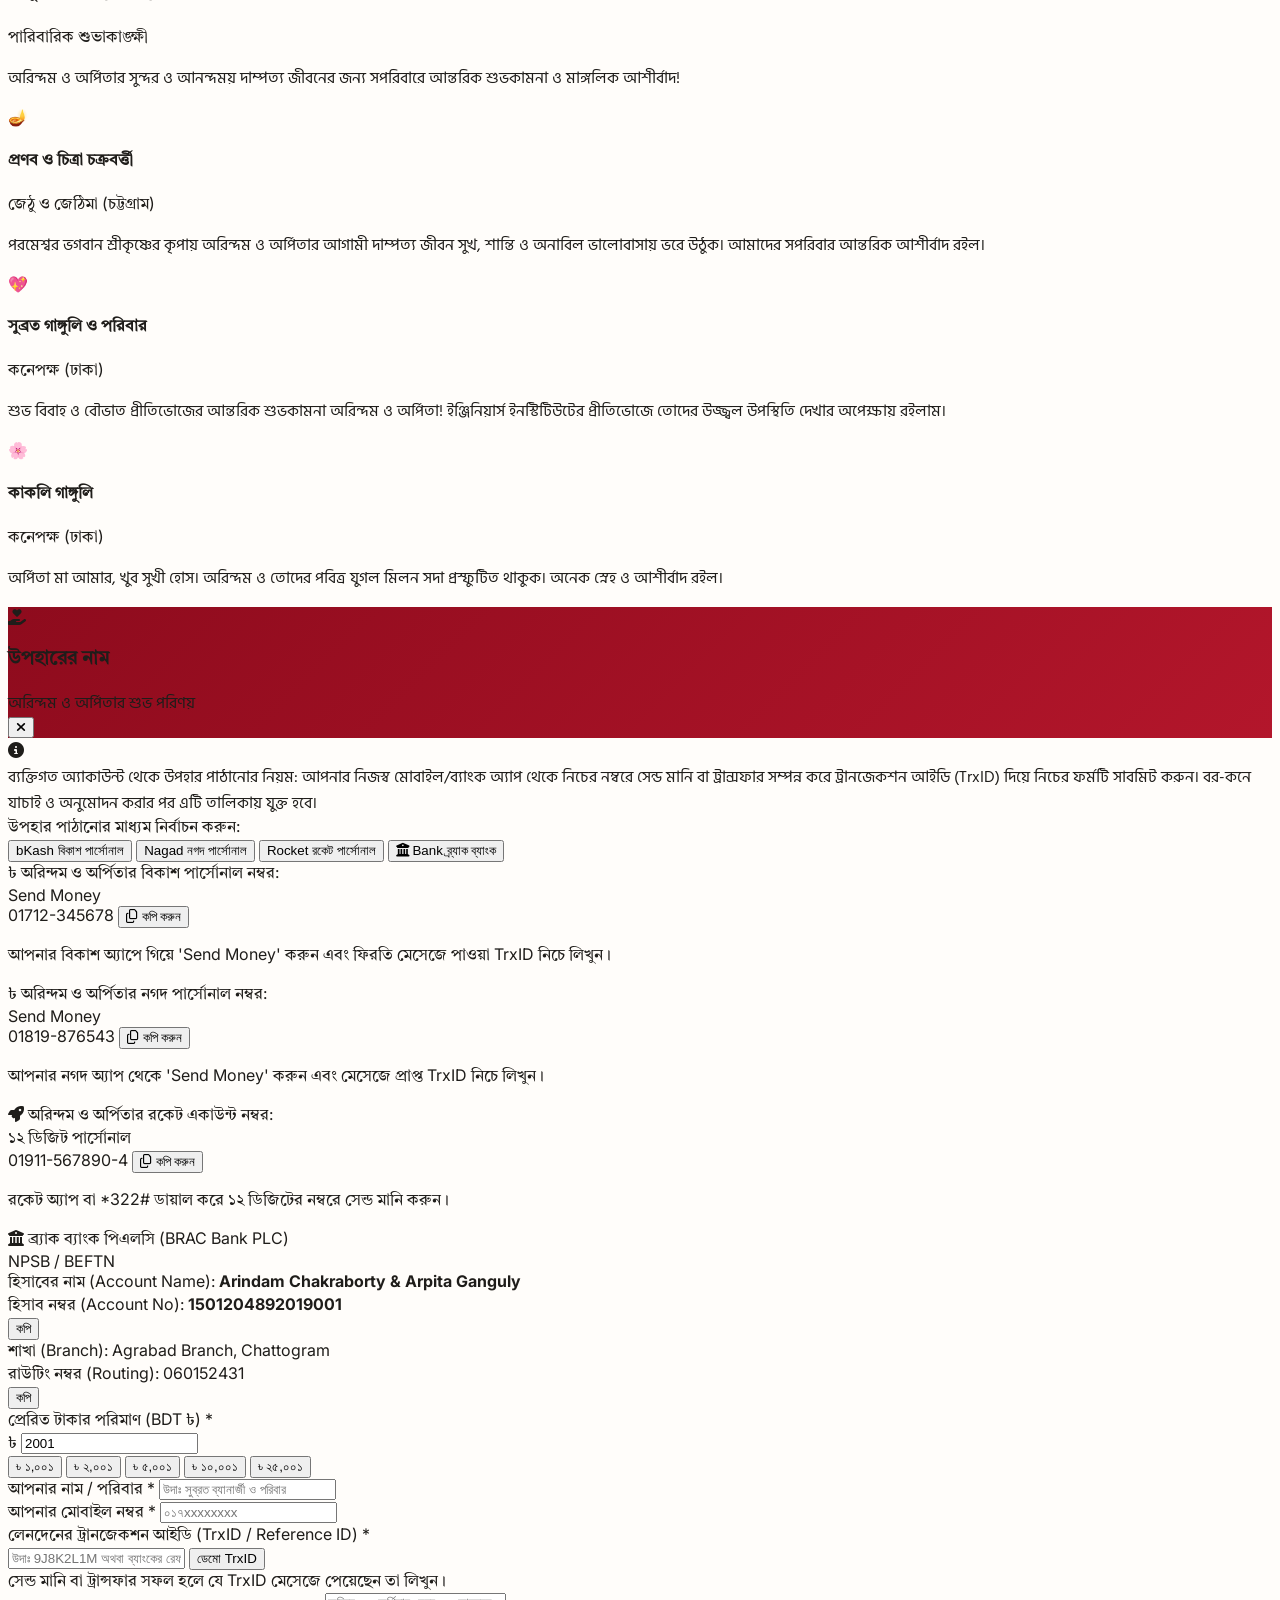
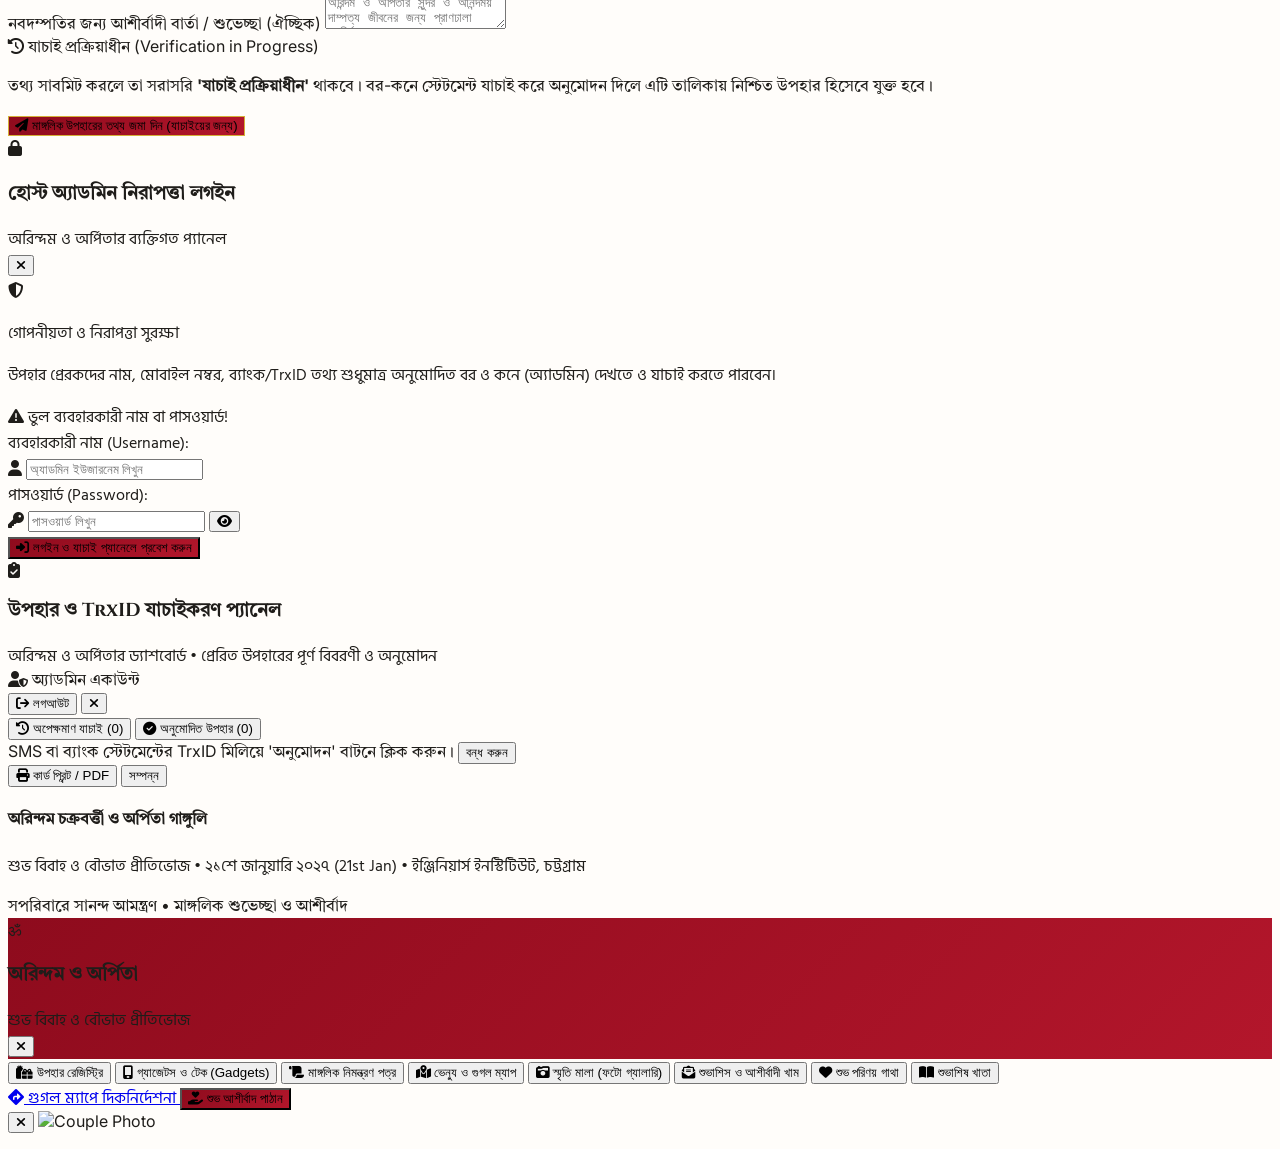
==== commit abe20668: "Fix mobile responsiveness: eliminate horizontal stretch on gift cards, category filter pills, and ve" ====
--- a/frontend/index.html
+++ b/frontend/index.html
@@ -33,9 +33,9 @@
   <!-- Top Announcement Bar -->
   <div class="crimson-gradient text-amber-200 text-xs py-2 px-4 shadow-sm">
     <div class="max-w-7xl mx-auto flex flex-wrap items-center justify-between gap-2">
-      <div class="flex items-center gap-2 font-bangla">
-        <span class="inline-block w-2 h-2 rounded-full bg-amber-400 animate-ping"></span>
-        <span class="font-bold text-[11px] sm:text-xs truncate">🪔 অরিন্দম ও অর্পিতার শুভ বিবাহ ও বৌভাত প্রীতিভোজ • <span class="font-extrabold text-amber-300 underline underline-offset-2 tracking-wide font-bangla">২১শে জানুয়ারি ২০২৭ (21st Jan)</span> • চট্টগ্রাম</span>
+      <div class="flex items-center gap-2 font-bangla min-w-0 flex-1">
+        <span class="inline-block w-2 h-2 rounded-full bg-amber-400 animate-ping shrink-0"></span>
+        <span class="font-bold text-[11px] sm:text-xs truncate block">🪔 অরিন্দম ও অর্পিতার শুভ বিবাহ ও বৌভাত প্রীতিভোজ • <span class="font-extrabold text-amber-300 underline underline-offset-2 tracking-wide font-bangla">২১শে জানুয়ারি ২০২৭ (21st Jan)</span> • চট্টগ্রাম</span>
       </div>
       <div class="flex items-center gap-2 sm:gap-3 text-xs">
         
@@ -149,7 +149,7 @@
   </nav>
 
   <!-- DYNAMIC SECTIONS CONTAINER -->
-  <div id="sections-container" class="flex flex-col w-full pb-24 md:pb-12">
+  <div id="sections-container" class="flex flex-col w-full min-w-0 max-w-full overflow-x-hidden pb-24 md:pb-12">
 
     <!-- HERO SECTION -->
     <section id="section-hero" class="relative overflow-hidden pt-10 pb-16 lg:py-20 bg-gradient-to-b from-amber-50/70 to-transparent">
@@ -349,7 +349,7 @@
               দি ইনস্টিটিউশন অব ইঞ্জিনিয়ার্স বাংলাদেশ (আইইবি), চট্টগ্রাম কেন্দ্র • এস. এস. খালেদ রোড, লালখান বাজার, চট্টগ্রাম
             </p>
           </div>
-          <a href="https://maps.google.com/?q=The+Institution+of+Engineers+Bangladesh+IEB+Chattogram" target="_blank" rel="noopener" class="inline-flex items-center gap-2 px-5 py-2.5 rounded-xl font-bold text-xs bg-rose-700 text-white hover:bg-rose-800 shadow transition whitespace-nowrap self-start sm:self-auto">
+          <a href="https://maps.google.com/?q=The+Institution+of+Engineers+Bangladesh+IEB+Chattogram" target="_blank" rel="noopener" class="inline-flex items-center justify-center gap-2 px-4 sm:px-5 py-2.5 rounded-xl font-bold text-[11px] sm:text-xs bg-rose-700 text-white hover:bg-rose-800 shadow transition max-w-full text-center self-start sm:self-auto">
             <i class="fa-solid fa-diamond-turn-right text-amber-300"></i>
             <span>গুগল ম্যাপে রুট ও দিকনির্দেশনা (Open Directions)</span>
           </a>
@@ -407,12 +407,12 @@
     </section>
 
     <!-- GIFTS & WISH LIST -->
-    <section id="section-gifts" class="max-w-7xl mx-auto px-4 sm:px-6 pb-16 space-y-8">
+    <section id="section-gifts" class="max-w-7xl mx-auto px-4 sm:px-6 pb-16 space-y-6 sm:space-y-8 w-full min-w-0 max-w-full">
       <div class="flex flex-col md:flex-row md:items-end justify-between gap-4 border-b border-amber-100 pb-5">
-        <div>
-          <div class="flex items-center gap-2">
+        <div class="min-w-0 flex-1">
+          <div class="flex flex-wrap items-center gap-2">
             <span class="text-xs font-bold uppercase tracking-wider text-amber-800">Wedding Wishlist &amp; Life Funds</span>
-            <span class="text-[10px] bg-emerald-100 text-emerald-800 font-bold px-2 py-0.5 rounded-full">
+            <span class="text-[10px] bg-emerald-100 text-emerald-800 font-bold px-2 py-0.5 rounded-full whitespace-nowrap">
               <i class="fa-solid fa-shield-halved mr-1"></i> bKash • Rocket • Nagad • Bank
             </span>
           </div>
@@ -432,34 +432,37 @@
         </div>
       </div>
 
-      <div class="flex items-center gap-2 overflow-x-auto pb-2 scrollbar-none text-xs font-medium font-bangla">
-        <button onclick="setCategory('all')" data-cat="all" class="cat-pill px-4 py-2 rounded-xl whitespace-nowrap bg-amber-900 text-white font-bold transition shadow-sm">
-          সব উপহার
-        </button>
-        <button onclick="setCategory('gadgets')" data-cat="gadgets" class="cat-pill px-4 py-2 rounded-xl whitespace-nowrap bg-amber-50 text-amber-900 border border-amber-200 hover:bg-amber-100 transition font-bold text-amber-950">
-          📱 গ্যাজেটস ও টেক (Gadgets)
-        </button>
-        <button onclick="setCategory('gold')" data-cat="gold" class="cat-pill px-4 py-2 rounded-xl whitespace-nowrap bg-amber-50 text-amber-900 border border-amber-200 hover:bg-amber-100 transition">
-          ✨ স্বর্ণ ও অলংকার (Gold)
-        </button>
-        <button onclick="setCategory('sharee')" data-cat="sharee" class="cat-pill px-4 py-2 rounded-xl whitespace-nowrap bg-amber-50 text-amber-900 border border-amber-200 hover:bg-amber-100 transition">
-          🥻 বেনারসী ও শাড়ি (Sharee)
-        </button>
-        <button onclick="setCategory('appliances')" data-cat="appliances" class="cat-pill px-4 py-2 rounded-xl whitespace-nowrap bg-amber-50 text-amber-900 border border-amber-200 hover:bg-amber-100 transition">
-          ⚡ হোম অ্যাপ্লায়েন্স (Appliances)
-        </button>
-        <button onclick="setCategory('mini')" data-cat="mini" class="cat-pill px-4 py-2 rounded-xl whitespace-nowrap bg-amber-50 text-amber-900 border border-amber-200 hover:bg-amber-100 transition font-bold text-rose-800">
-          🎁 মিনি গিফট (১০০১৳ - ২০০০৳)
-        </button>
-        <button onclick="setCategory('kitchen')" data-cat="kitchen" class="cat-pill px-4 py-2 rounded-xl whitespace-nowrap bg-amber-50 text-amber-900 border border-amber-200 hover:bg-amber-100 transition">
-          🍳 কিচেন ও ডিনারওয়্যার
-        </button>
-        <button onclick="setCategory('experience')" data-cat="experience" class="cat-pill px-4 py-2 rounded-xl whitespace-nowrap bg-amber-50 text-amber-900 border border-amber-200 hover:bg-amber-100 transition">
-          🌴 হানিমুন ও সংসার তহবিল
-        </button>
-      </div>
-
-      <div id="gifts-grid" class="grid grid-cols-1 sm:grid-cols-2 lg:grid-cols-4 gap-6"></div>
+      <!-- Scrollable Category Filter Pills (Mobile Responsive) -->
+      <div class="w-full max-w-full min-w-0 overflow-x-auto pb-2 scrollbar-none text-xs font-medium font-bangla -mx-4 px-4 sm:mx-0 sm:px-0">
+        <div class="inline-flex items-center gap-2 min-w-max py-1">
+          <button onclick="setCategory('all')" data-cat="all" class="cat-pill px-4 py-2 rounded-xl whitespace-nowrap bg-amber-900 text-white font-bold transition shadow-sm">
+            সব উপহার
+          </button>
+          <button onclick="setCategory('gadgets')" data-cat="gadgets" class="cat-pill px-4 py-2 rounded-xl whitespace-nowrap bg-amber-50 text-amber-900 border border-amber-200 hover:bg-amber-100 transition font-bold text-amber-950">
+            📱 গ্যাজেটস ও টেক (Gadgets)
+          </button>
+          <button onclick="setCategory('gold')" data-cat="gold" class="cat-pill px-4 py-2 rounded-xl whitespace-nowrap bg-amber-50 text-amber-900 border border-amber-200 hover:bg-amber-100 transition">
+            ✨ স্বর্ণ ও অলংকার (Gold)
+          </button>
+          <button onclick="setCategory('sharee')" data-cat="sharee" class="cat-pill px-4 py-2 rounded-xl whitespace-nowrap bg-amber-50 text-amber-900 border border-amber-200 hover:bg-amber-100 transition">
+            🥻 বেনারসী ও শাড়ি (Sharee)
+          </button>
+          <button onclick="setCategory('appliances')" data-cat="appliances" class="cat-pill px-4 py-2 rounded-xl whitespace-nowrap bg-amber-50 text-amber-900 border border-amber-200 hover:bg-amber-100 transition">
+            ⚡ হোম অ্যাপ্লায়েন্স (Appliances)
+          </button>
+          <button onclick="setCategory('mini')" data-cat="mini" class="cat-pill px-4 py-2 rounded-xl whitespace-nowrap bg-amber-50 text-amber-900 border border-amber-200 hover:bg-amber-100 transition font-bold text-rose-800">
+            🎁 মিনি গিফট (১০০১৳ - ২০০০৳)
+          </button>
+          <button onclick="setCategory('kitchen')" data-cat="kitchen" class="cat-pill px-4 py-2 rounded-xl whitespace-nowrap bg-amber-50 text-amber-900 border border-amber-200 hover:bg-amber-100 transition">
+            🍳 কিচেন ও ডিনারওয়্যার
+          </button>
+          <button onclick="setCategory('experience')" data-cat="experience" class="cat-pill px-4 py-2 rounded-xl whitespace-nowrap bg-amber-50 text-amber-900 border border-amber-200 hover:bg-amber-100 transition">
+            🌴 হানিমুন ও সংসার তহবিল
+          </button>
+        </div>
+      </div>
+
+      <div id="gifts-grid" class="grid grid-cols-1 sm:grid-cols-2 lg:grid-cols-3 xl:grid-cols-4 gap-4 sm:gap-6 w-full min-w-0"></div>
     </section>
 
     <!-- AUSPICIOUS ASHIRBADI & PRONAMI ENVELOPE (শুভ আশীর্বাদী ও প্রণামী খাম) -->
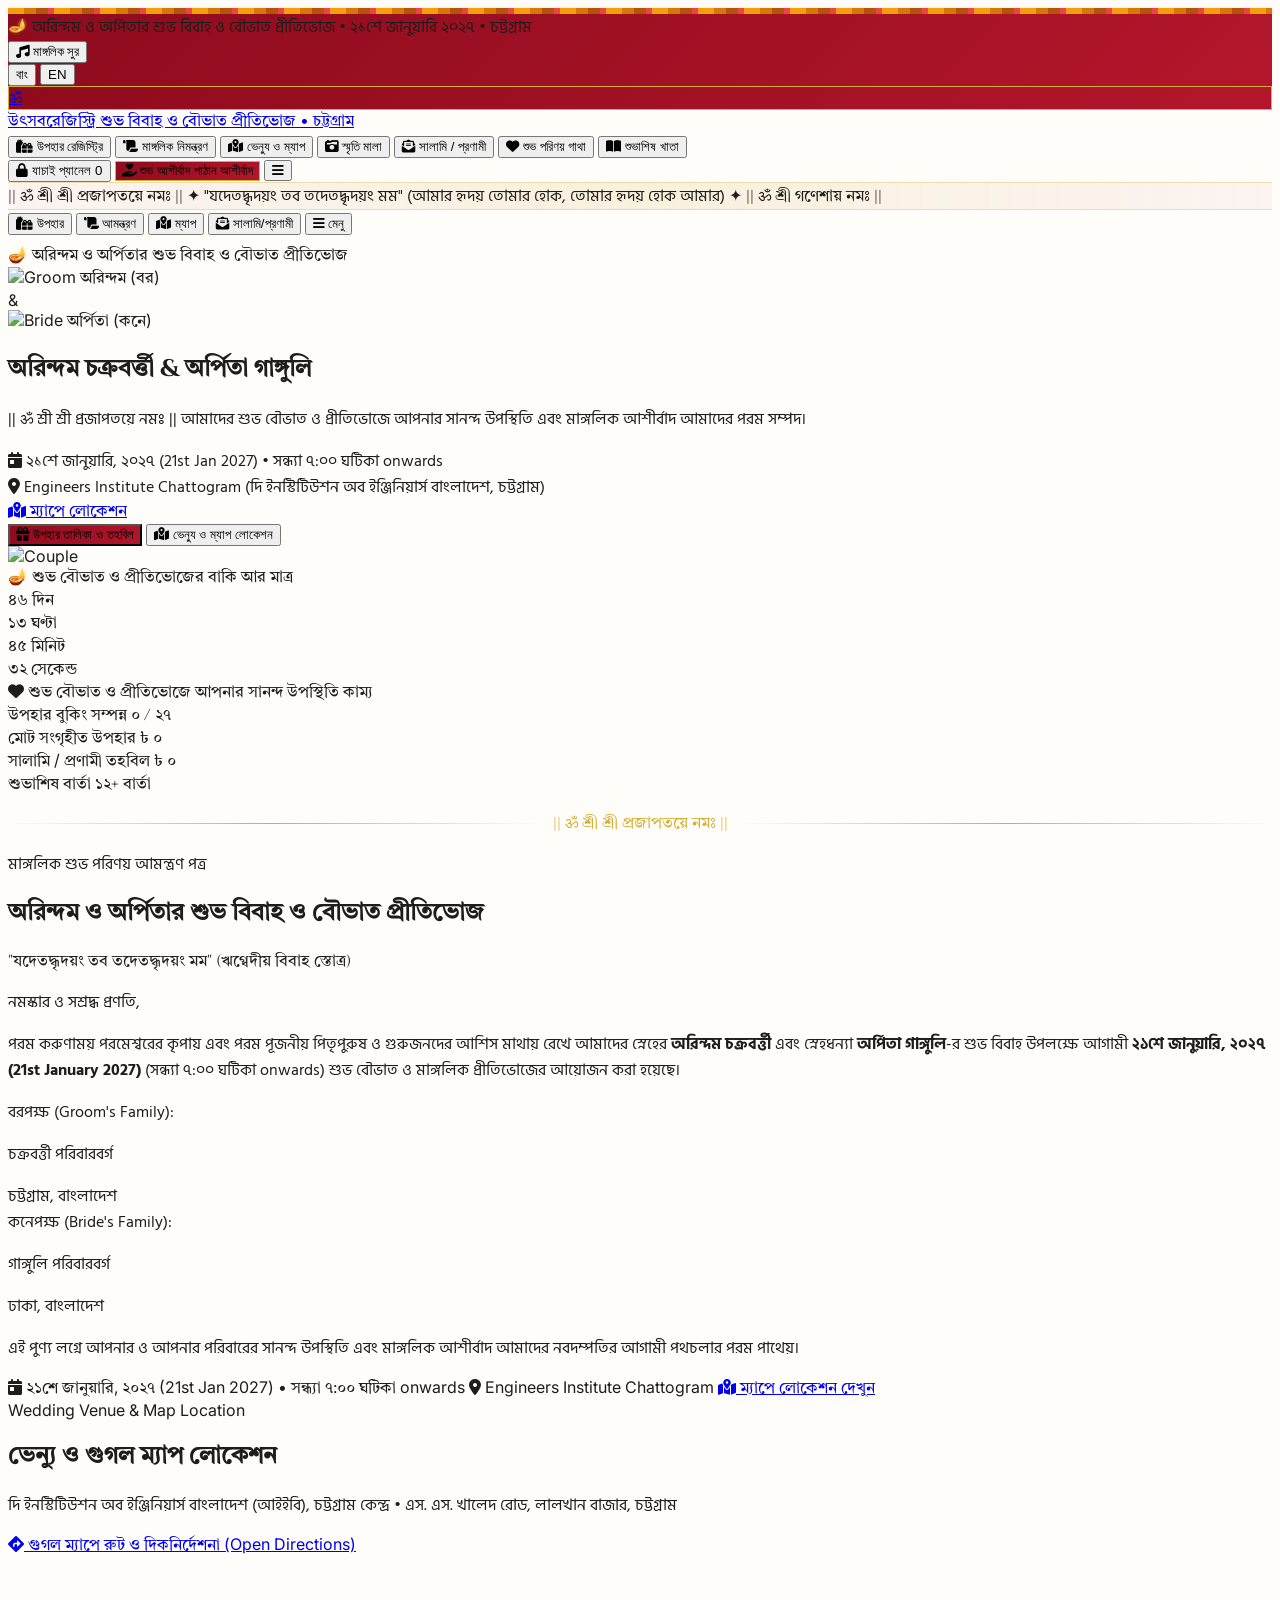
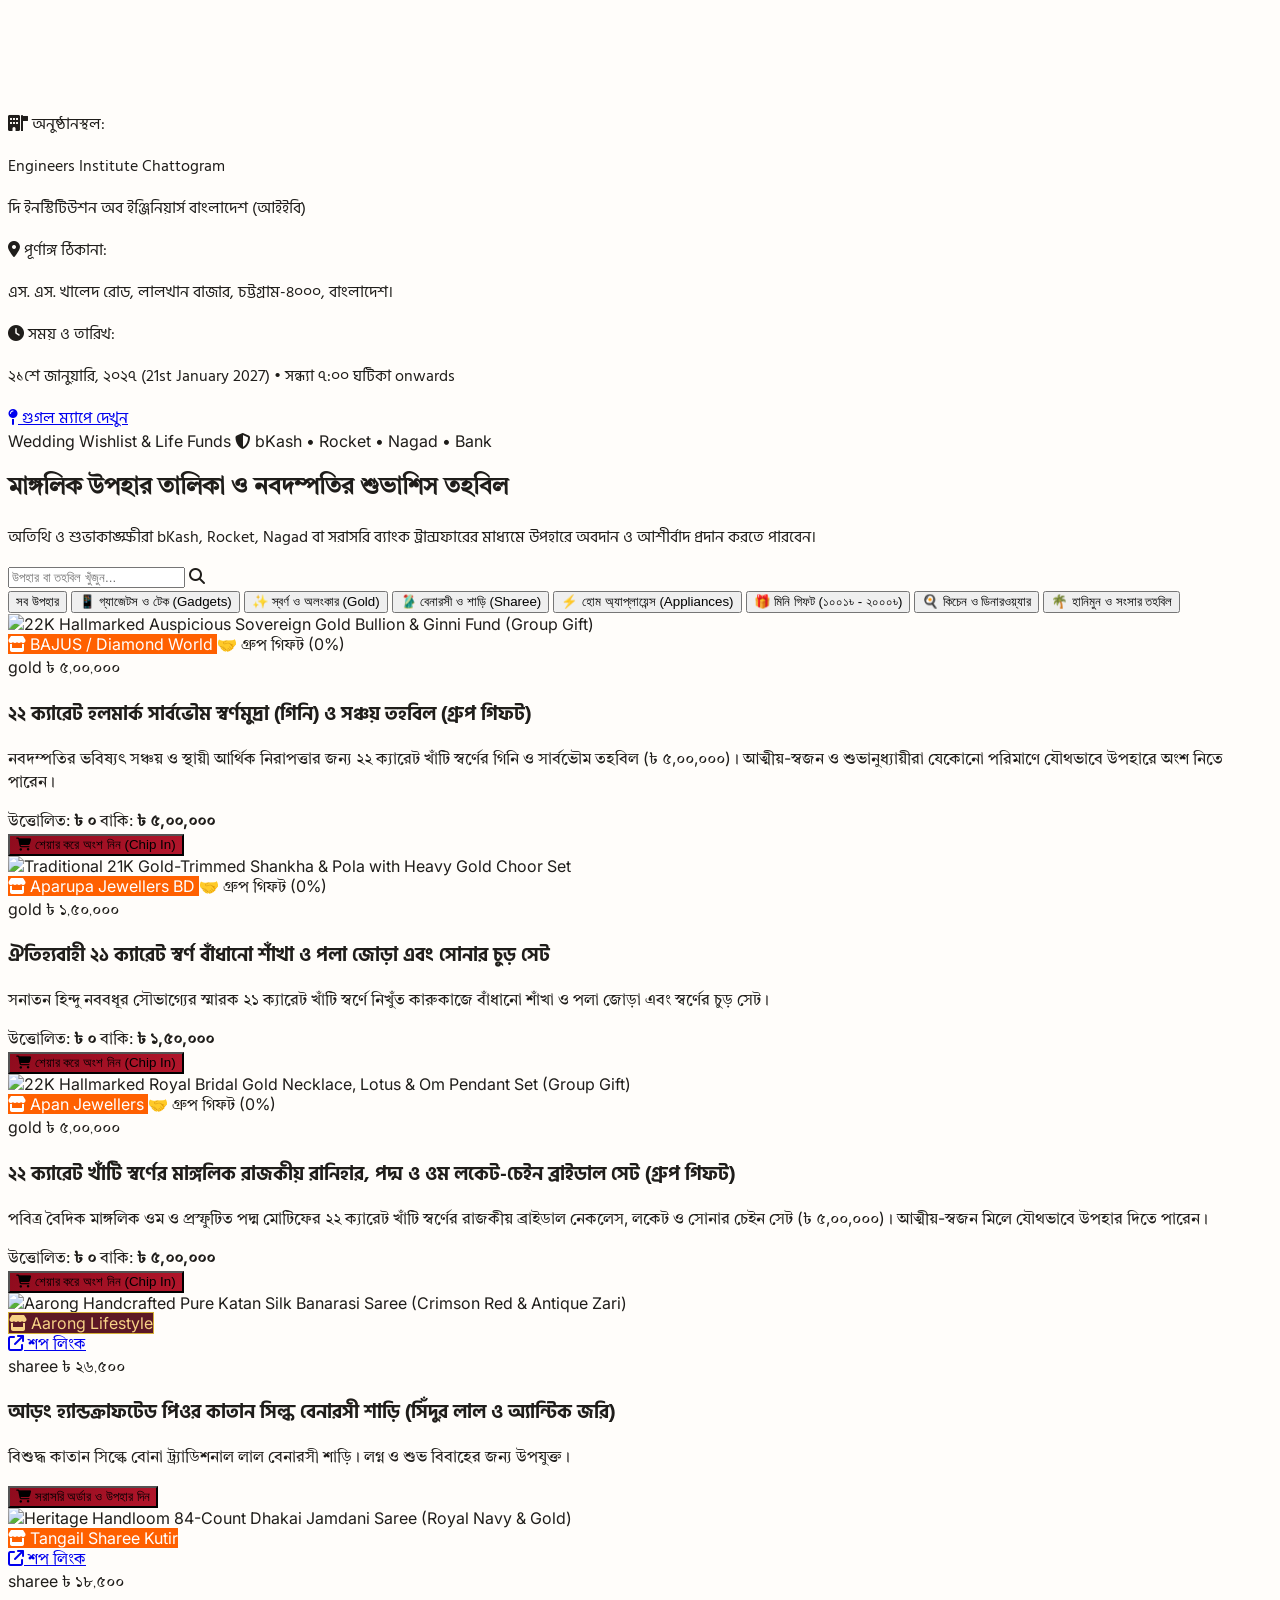
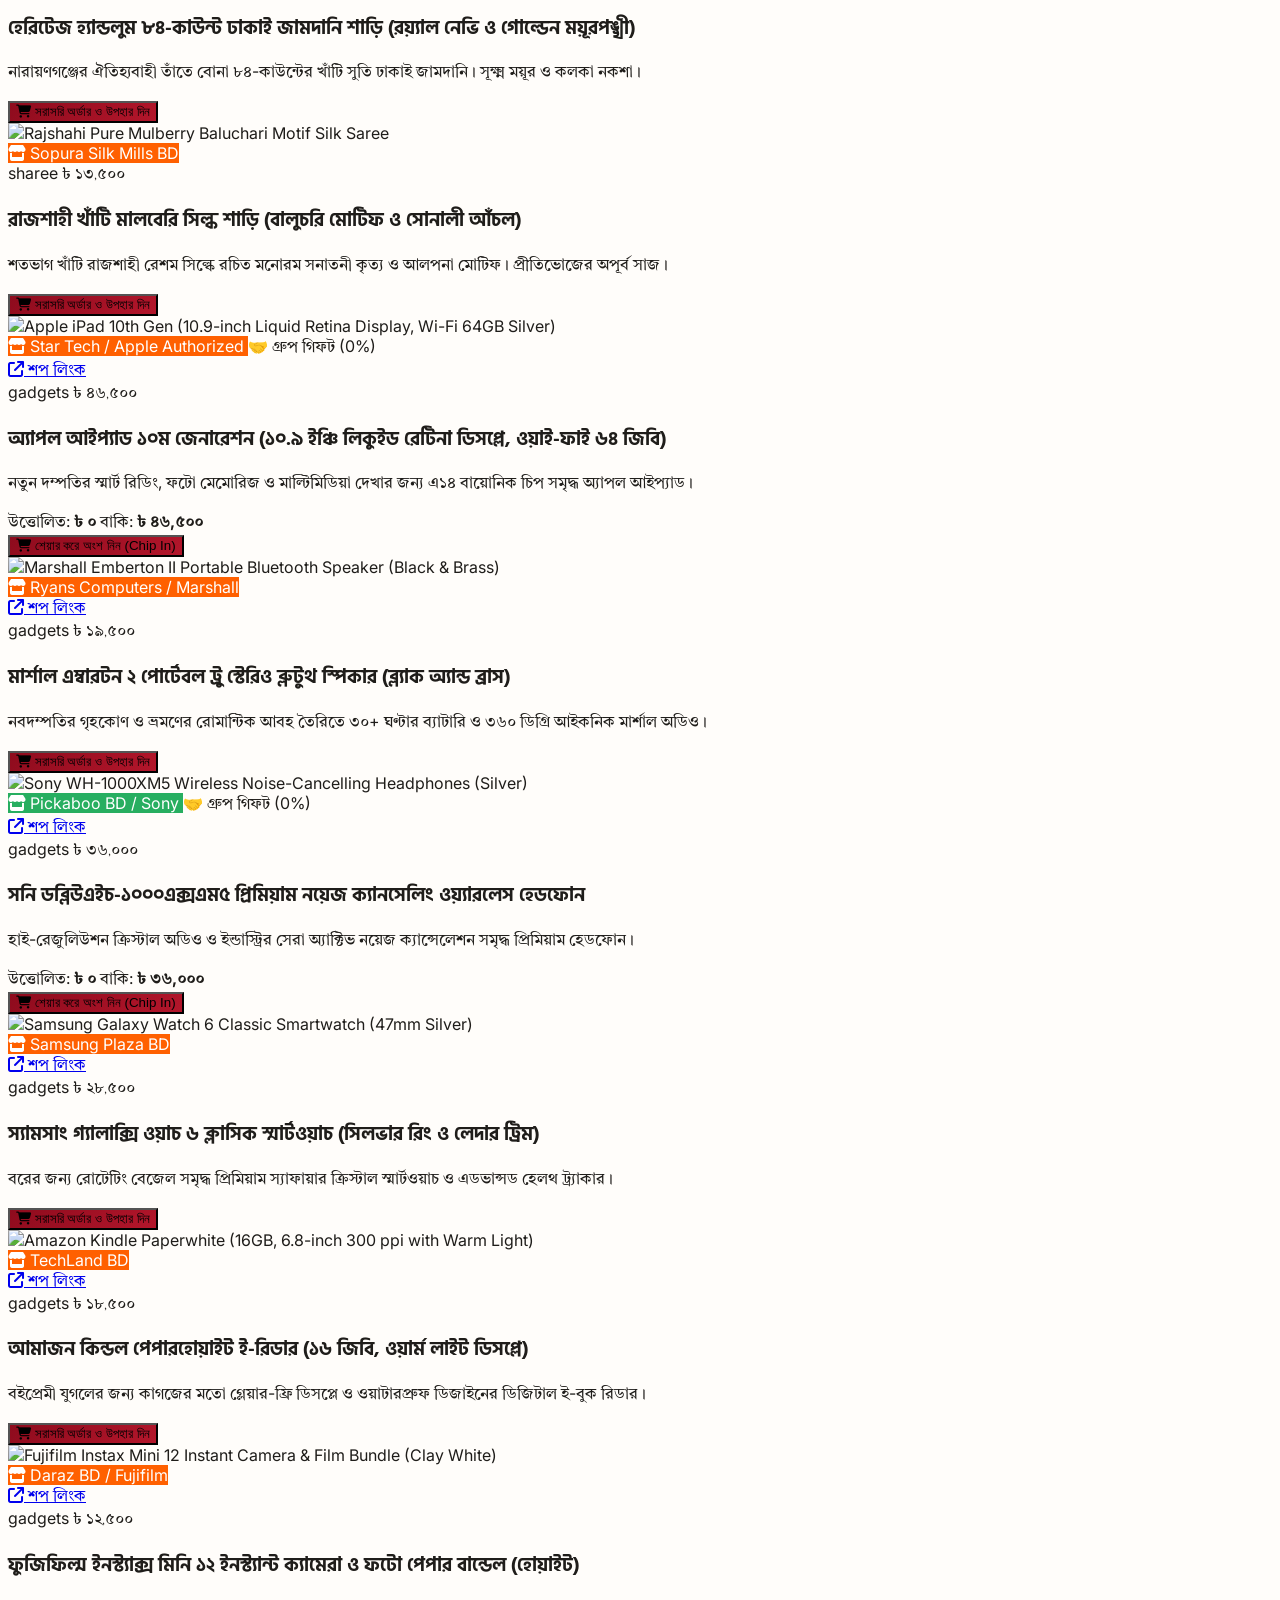
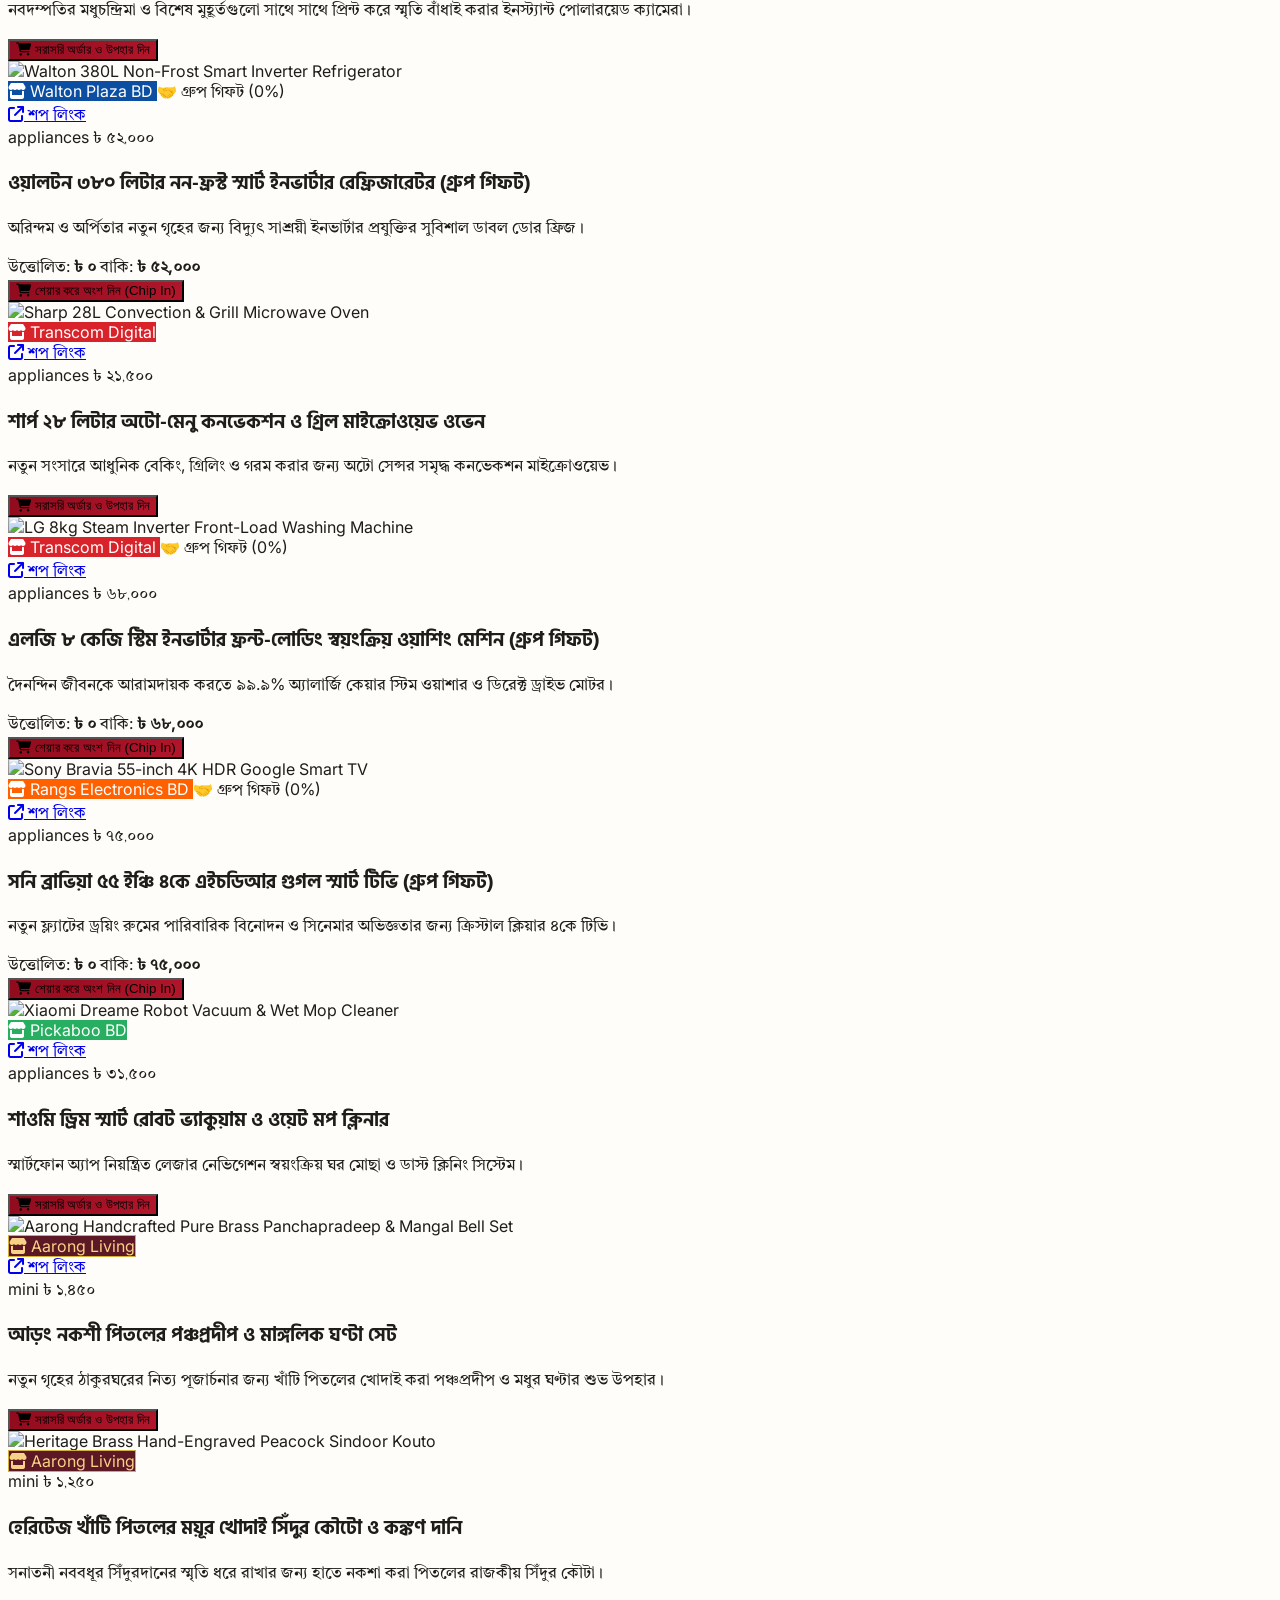
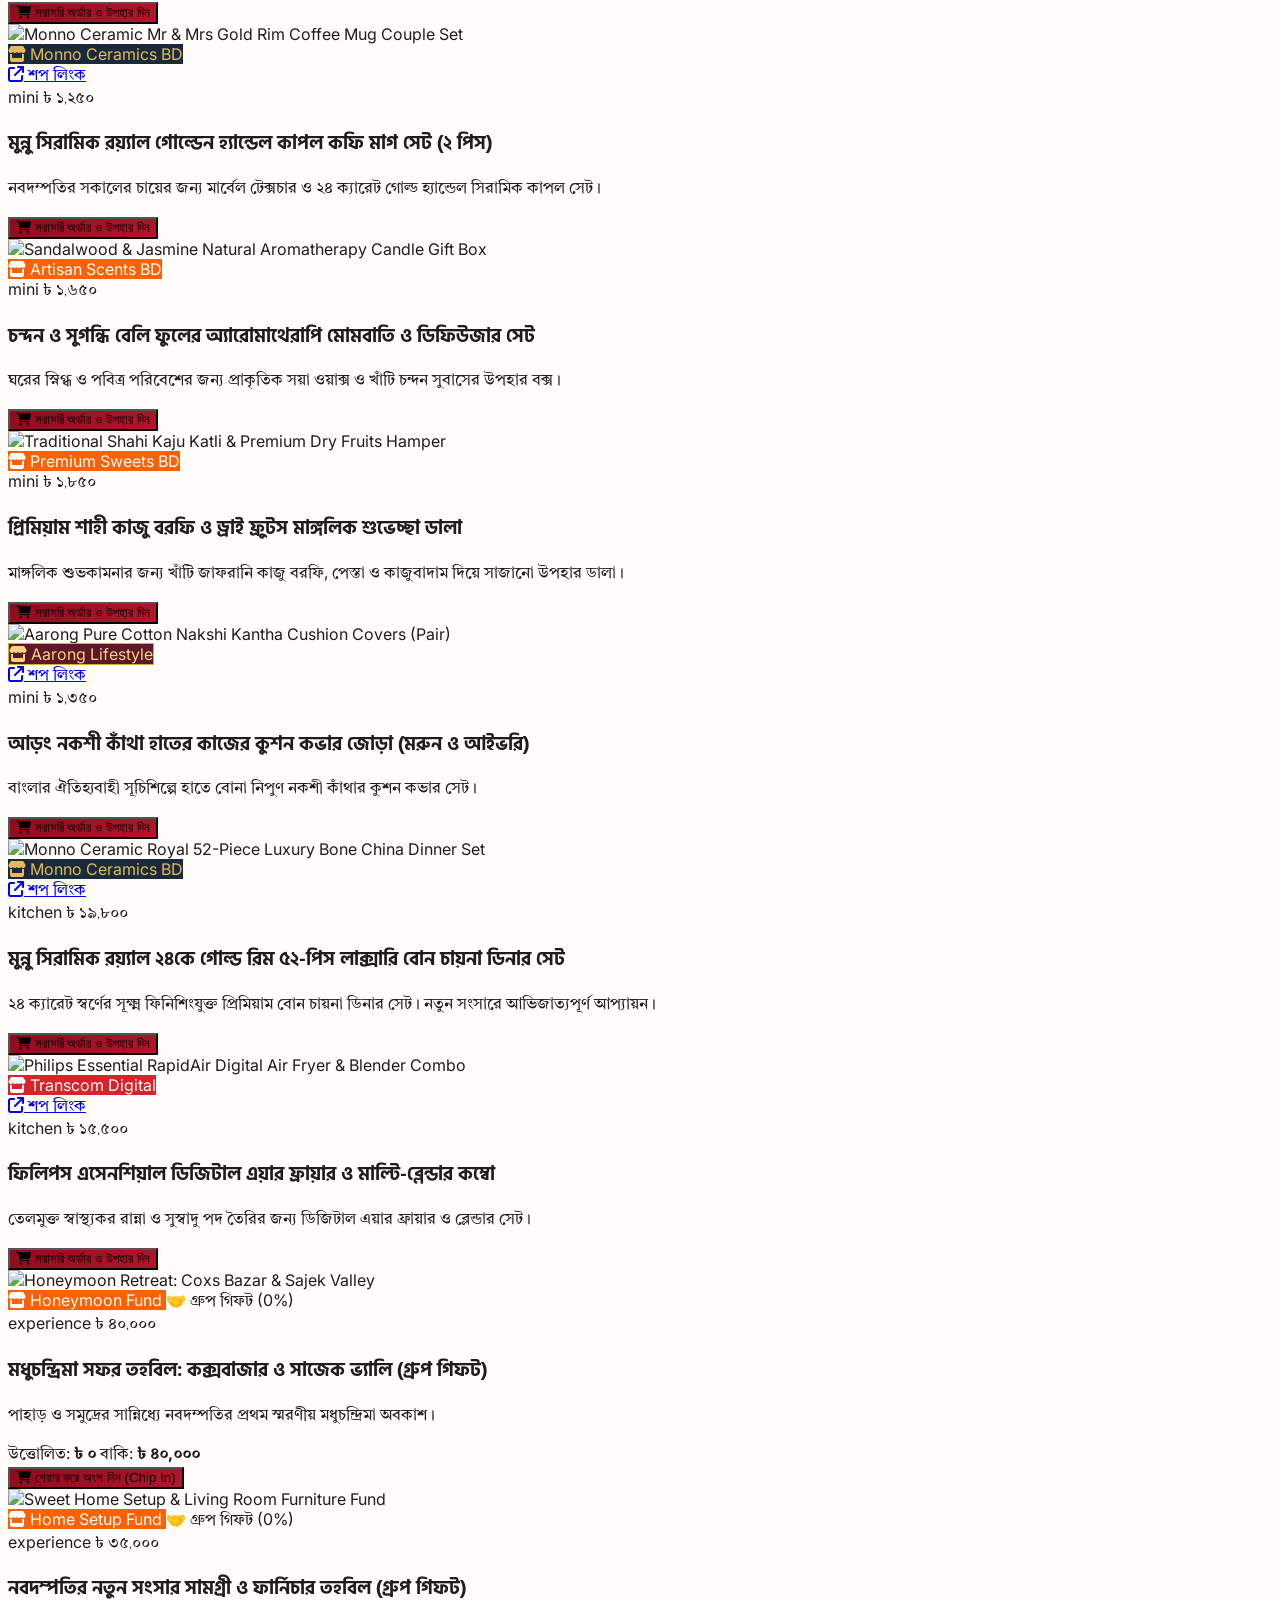
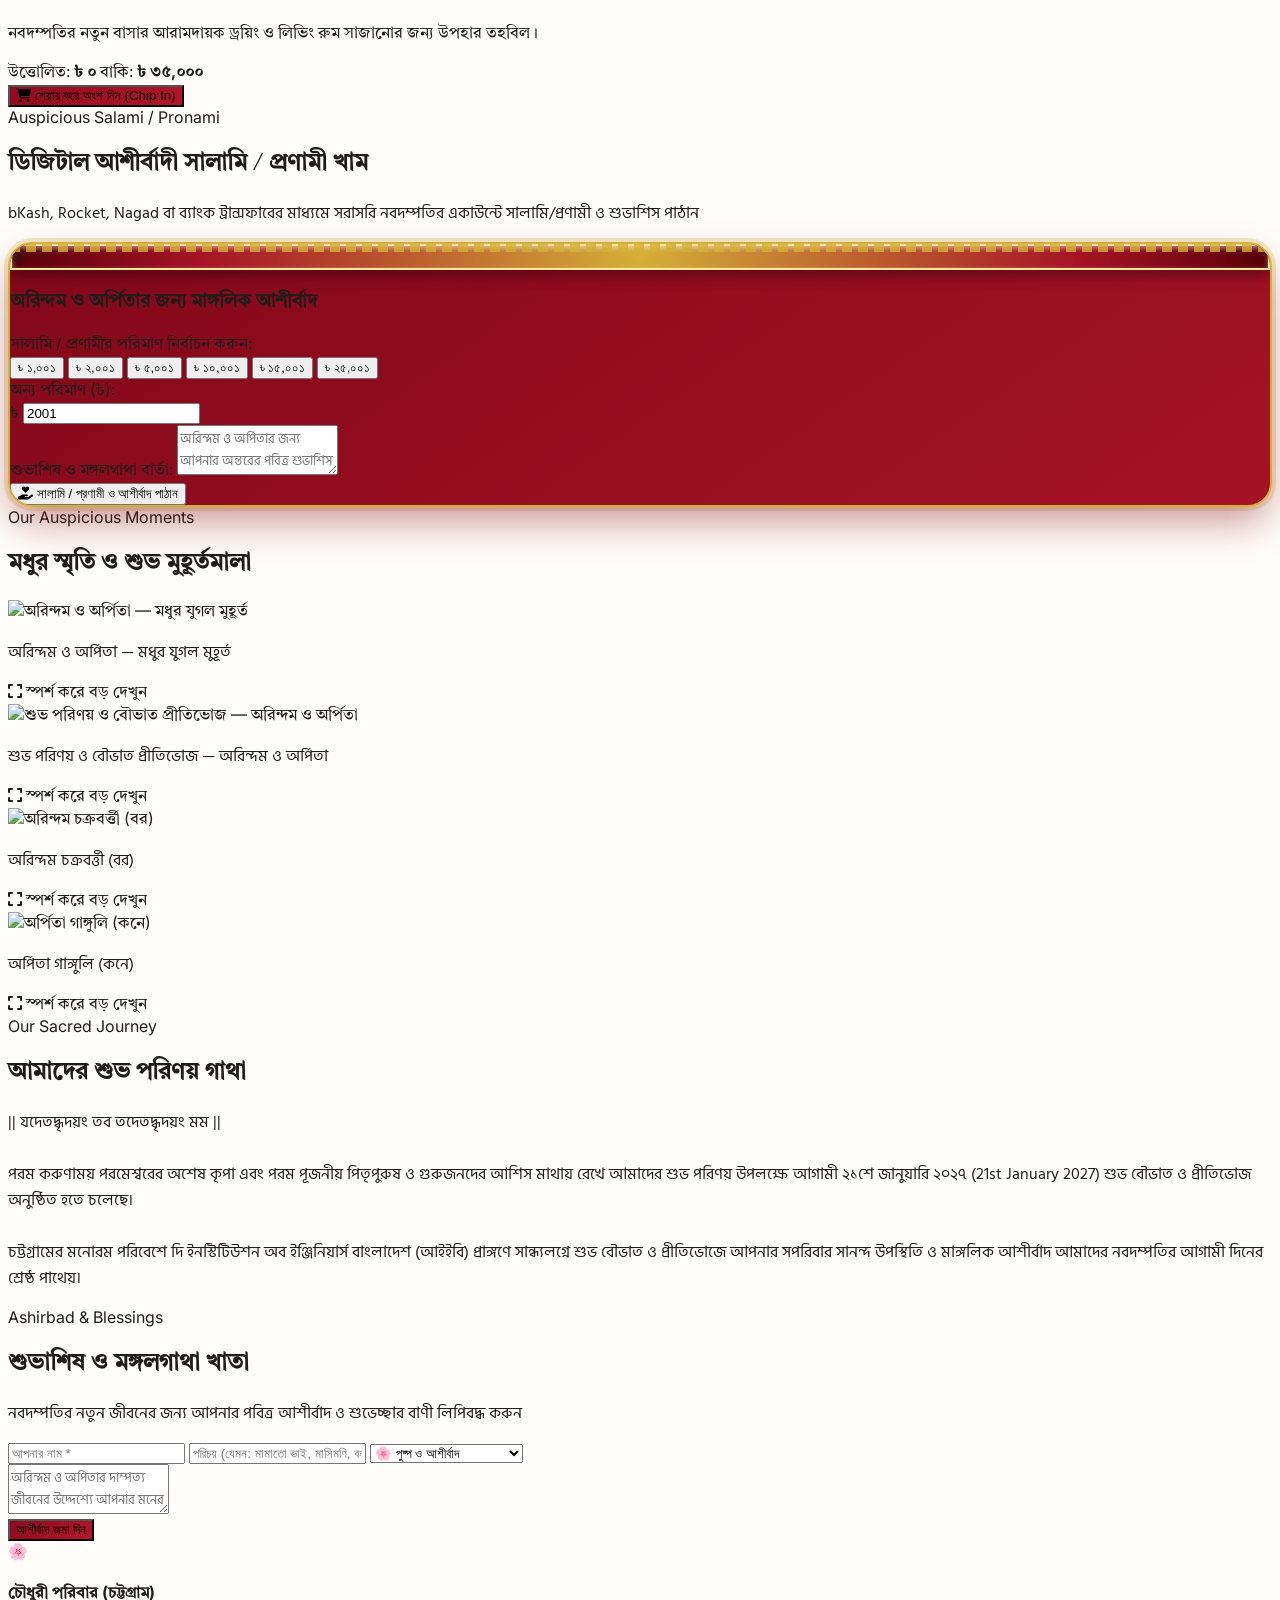
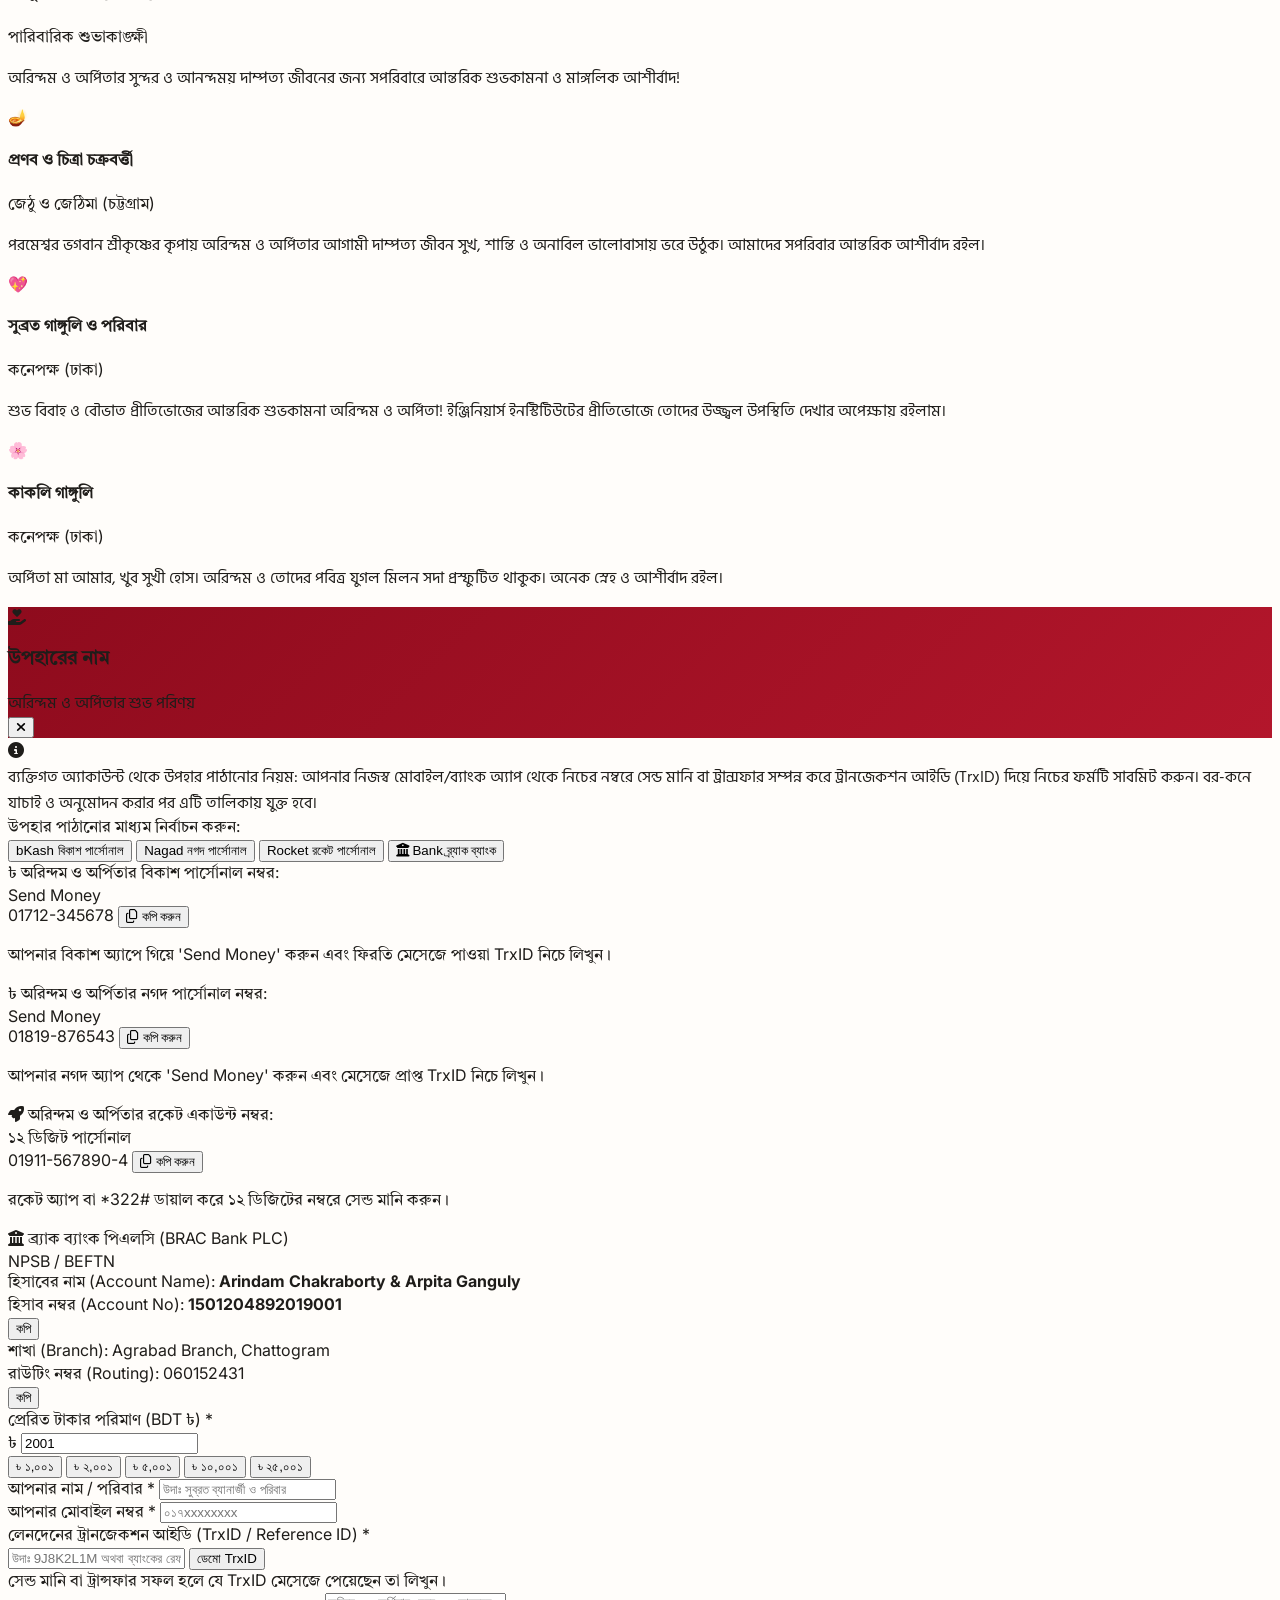
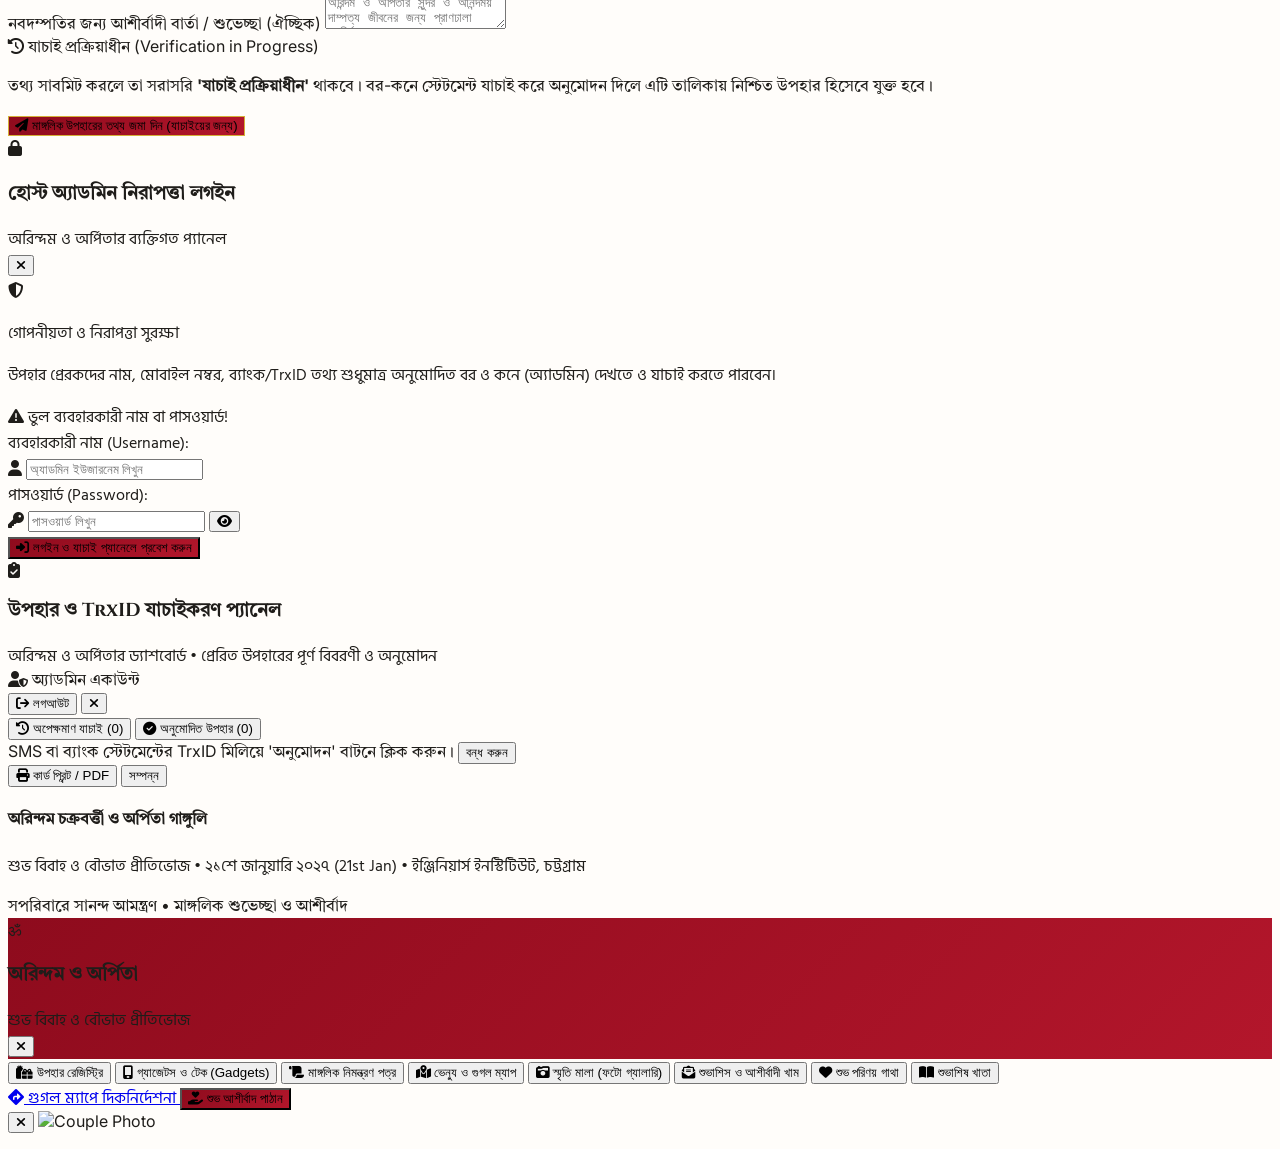
==== commit 08d7e009: "Strict mobile containment: overflow-hidden wrappers on category pills, md: grid breakpoint for gifts" ====
--- a/frontend/index.html
+++ b/frontend/index.html
@@ -31,41 +31,40 @@
   <div class="marigold-garland-top"></div>
 
   <!-- Top Announcement Bar -->
-  <div class="crimson-gradient text-amber-200 text-xs py-2 px-4 shadow-sm">
-    <div class="max-w-7xl mx-auto flex flex-wrap items-center justify-between gap-2">
-      <div class="flex items-center gap-2 font-bangla min-w-0 flex-1">
+  <div class="crimson-gradient text-amber-200 text-xs py-1.5 sm:py-2 px-3 sm:px-4 shadow-sm w-full overflow-hidden">
+    <div class="max-w-7xl mx-auto flex flex-col sm:flex-row items-center justify-between gap-1.5 sm:gap-2">
+      <div class="flex items-center gap-2 font-bangla min-w-0 max-w-full">
         <span class="inline-block w-2 h-2 rounded-full bg-amber-400 animate-ping shrink-0"></span>
-        <span class="font-bold text-[11px] sm:text-xs truncate block">🪔 অরিন্দম ও অর্পিতার শুভ বিবাহ ও বৌভাত প্রীতিভোজ • <span class="font-extrabold text-amber-300 underline underline-offset-2 tracking-wide font-bangla">২১শে জানুয়ারি ২০২৭ (21st Jan)</span> • চট্টগ্রাম</span>
-      </div>
-      <div class="flex items-center gap-2 sm:gap-3 text-xs">
-        
+        <span class="font-bold text-[10px] sm:text-xs truncate block">🪔 অরিন্দম ও অর্পিতার শুভ বিবাহ ও বৌভাত প্রীতিভোজ • <span class="font-extrabold text-amber-300 underline underline-offset-2 tracking-wide font-bangla">২১শে জানুয়ারি ২০২৭</span> • চট্টগ্রাম</span>
+      </div>
+      <div class="flex items-center gap-2 text-xs shrink-0">
         <!-- Bansuri & Sitar Audio Player -->
-        <button id="audio-toggle-btn" onclick="toggleHinduWeddingAudio()" class="px-3 py-1 rounded-lg bg-black/30 hover:bg-black/50 text-amber-200 border border-amber-300/40 text-[11px] font-bold flex items-center gap-1.5 transition">
+        <button id="audio-toggle-btn" onclick="toggleHinduWeddingAudio()" class="px-2.5 py-1 rounded-lg bg-black/30 hover:bg-black/50 text-amber-200 border border-amber-300/40 text-[10px] sm:text-[11px] font-bold flex items-center gap-1.5 transition">
           <i class="fa-solid fa-music text-amber-300"></i>
-          <span id="audio-toggle-text">মাঙ্গলিক বাঁশি ও সেতারের সুর</span>
+          <span id="audio-toggle-text">মাঙ্গলিক সুর</span>
         </button>
 
         <!-- Language Switcher -->
         <div class="flex items-center bg-black/20 rounded-lg p-0.5 border border-amber-300/30">
-          <button id="lang-btn-bn" onclick="setLanguage('bn')" class="px-2.5 py-0.5 rounded text-xs font-bold bg-amber-100 text-amber-900 transition">বাং</button>
-          <button id="lang-btn-en" onclick="setLanguage('en')" class="px-2.5 py-0.5 rounded text-xs font-bold text-amber-200 hover:text-white transition">EN</button>
+          <button id="lang-btn-bn" onclick="setLanguage('bn')" class="px-2 py-0.5 rounded text-[11px] font-bold bg-amber-100 text-amber-900 transition">বাং</button>
+          <button id="lang-btn-en" onclick="setLanguage('en')" class="px-2 py-0.5 rounded text-[11px] font-bold text-amber-200 hover:text-white transition">EN</button>
         </div>
       </div>
     </div>
   </div>
 
   <!-- Main Navigation Header -->
-  <header class="sticky top-0 z-40 bg-white/95 backdrop-blur-md border-b border-amber-100 shadow-sm">
-    <div class="max-w-7xl mx-auto px-4 sm:px-6 py-3 flex items-center justify-between">
-      <a href="#" class="flex items-center gap-3 group">
-        <div class="w-11 h-11 rounded-2xl flex items-center justify-center text-white shadow-md transform group-hover:rotate-6 transition-transform" style="background: linear-gradient(135deg, var(--primary) 0%, var(--primary-light) 100%); border: 1.5px solid var(--secondary);">
-          <span class="text-2xl text-amber-300 font-bold font-serif-wedding">ॐ</span>
-        </div>
-        <div>
-          <span class="font-serif-wedding text-xl sm:text-2xl font-bold tracking-tight text-gray-900 block leading-none">
+  <header class="sticky top-0 z-40 bg-white/95 backdrop-blur-md border-b border-amber-100 shadow-sm w-full overflow-hidden">
+    <div class="max-w-7xl mx-auto px-3 sm:px-6 py-2.5 sm:py-3 flex items-center justify-between gap-2">
+      <a href="#" class="flex items-center gap-2 sm:gap-3 group min-w-0">
+        <div class="w-9 h-9 sm:w-11 sm:h-11 rounded-2xl flex items-center justify-center text-white shadow-md transform group-hover:rotate-6 transition-transform shrink-0" style="background: linear-gradient(135deg, var(--primary) 0%, var(--primary-light) 100%); border: 1.5px solid var(--secondary);">
+          <span class="text-xl sm:text-2xl text-amber-300 font-bold font-serif-wedding">ॐ</span>
+        </div>
+        <div class="min-w-0">
+          <span class="font-serif-wedding text-lg sm:text-2xl font-bold tracking-tight text-gray-900 block leading-tight truncate">
             উৎসব<span class="text-amber-700">রেজিস্ট্রি</span>
           </span>
-          <span class="text-[10px] tracking-widest uppercase font-semibold text-gray-500 font-sans block">
+          <span class="text-[9px] sm:text-[10px] tracking-widest uppercase font-semibold text-gray-500 font-sans block truncate hidden sm:block">
             শুভ বিবাহ ও বৌভাত প্রীতিভোজ • চট্টগ্রাম
           </span>
         </div>
@@ -95,18 +94,18 @@
         </button>
       </nav>
 
-      <div class="flex items-center gap-2">
-        <button onclick="openHostApprovalModal()" title="অ্যাডমিন উপহার যাচাই প্যানেল (লগইন প্রয়োজন)" class="inline-flex items-center gap-1.5 px-3 py-2 rounded-xl text-xs font-bold text-amber-900 bg-amber-100 hover:bg-amber-200 border border-amber-300 shadow-sm transition">
+      <div class="flex items-center gap-1.5 sm:gap-2 shrink-0">
+        <button onclick="openHostApprovalModal()" title="অ্যাডমিন উপহার যাচাই প্যানেল (লগইন প্রয়োজন)" class="inline-flex items-center gap-1 px-2.5 sm:px-3 py-1.5 sm:py-2 rounded-xl text-xs font-bold text-amber-900 bg-amber-100 hover:bg-amber-200 border border-amber-300 shadow-sm transition">
           <i class="fa-solid fa-lock text-amber-800 text-xs"></i>
           <span class="hidden md:inline">যাচাই প্যানেল</span>
           <span id="host-pending-badge" class="px-1.5 py-0.2 rounded-full text-[10px] bg-rose-600 text-white font-bold hidden">0</span>
         </button>
-        <button onclick="openPaymentModal('salami-fund')" class="inline-flex items-center gap-1.5 px-3 sm:px-4 py-2 rounded-xl text-xs font-bold text-white shadow-md hover:shadow-lg transition" style="background: linear-gradient(135deg, var(--primary) 0%, var(--primary-light) 100%); border: 1px solid var(--secondary);">
+        <button onclick="openPaymentModal('salami-fund')" class="inline-flex items-center gap-1 px-2.5 sm:px-4 py-1.5 sm:py-2 rounded-xl text-xs font-bold text-white shadow-md hover:shadow-lg transition" style="background: linear-gradient(135deg, var(--primary) 0%, var(--primary-light) 100%); border: 1px solid var(--secondary);">
           <i class="fa-solid fa-hand-holding-heart text-amber-300"></i>
           <span class="hidden sm:inline">শুভ আশীর্বাদ পাঠান</span>
           <span class="sm:hidden">আশীর্বাদ</span>
         </button>
-        <button id="mobile-menu-btn" onclick="toggleMobileMenu()" class="xl:hidden p-2 rounded-xl border border-amber-200 text-amber-900 hover:bg-amber-50 transition" aria-label="মেনু">
+        <button id="mobile-menu-btn" onclick="toggleMobileMenu()" class="xl:hidden p-1.5 sm:p-2 rounded-xl border border-amber-200 text-amber-900 hover:bg-amber-50 transition" aria-label="মেনু">
           <i class="fa-solid fa-bars text-base"></i>
         </button>
       </div>
@@ -433,36 +432,38 @@
       </div>
 
       <!-- Scrollable Category Filter Pills (Mobile Responsive) -->
-      <div class="w-full max-w-full min-w-0 overflow-x-auto pb-2 scrollbar-none text-xs font-medium font-bangla -mx-4 px-4 sm:mx-0 sm:px-0">
-        <div class="inline-flex items-center gap-2 min-w-max py-1">
-          <button onclick="setCategory('all')" data-cat="all" class="cat-pill px-4 py-2 rounded-xl whitespace-nowrap bg-amber-900 text-white font-bold transition shadow-sm">
-            সব উপহার
-          </button>
-          <button onclick="setCategory('gadgets')" data-cat="gadgets" class="cat-pill px-4 py-2 rounded-xl whitespace-nowrap bg-amber-50 text-amber-900 border border-amber-200 hover:bg-amber-100 transition font-bold text-amber-950">
-            📱 গ্যাজেটস ও টেক (Gadgets)
-          </button>
-          <button onclick="setCategory('gold')" data-cat="gold" class="cat-pill px-4 py-2 rounded-xl whitespace-nowrap bg-amber-50 text-amber-900 border border-amber-200 hover:bg-amber-100 transition">
-            ✨ স্বর্ণ ও অলংকার (Gold)
-          </button>
-          <button onclick="setCategory('sharee')" data-cat="sharee" class="cat-pill px-4 py-2 rounded-xl whitespace-nowrap bg-amber-50 text-amber-900 border border-amber-200 hover:bg-amber-100 transition">
-            🥻 বেনারসী ও শাড়ি (Sharee)
-          </button>
-          <button onclick="setCategory('appliances')" data-cat="appliances" class="cat-pill px-4 py-2 rounded-xl whitespace-nowrap bg-amber-50 text-amber-900 border border-amber-200 hover:bg-amber-100 transition">
-            ⚡ হোম অ্যাপ্লায়েন্স (Appliances)
-          </button>
-          <button onclick="setCategory('mini')" data-cat="mini" class="cat-pill px-4 py-2 rounded-xl whitespace-nowrap bg-amber-50 text-amber-900 border border-amber-200 hover:bg-amber-100 transition font-bold text-rose-800">
-            🎁 মিনি গিফট (১০০১৳ - ২০০০৳)
-          </button>
-          <button onclick="setCategory('kitchen')" data-cat="kitchen" class="cat-pill px-4 py-2 rounded-xl whitespace-nowrap bg-amber-50 text-amber-900 border border-amber-200 hover:bg-amber-100 transition">
-            🍳 কিচেন ও ডিনারওয়্যার
-          </button>
-          <button onclick="setCategory('experience')" data-cat="experience" class="cat-pill px-4 py-2 rounded-xl whitespace-nowrap bg-amber-50 text-amber-900 border border-amber-200 hover:bg-amber-100 transition">
-            🌴 হানিমুন ও সংসার তহবিল
-          </button>
-        </div>
-      </div>
-
-      <div id="gifts-grid" class="grid grid-cols-1 sm:grid-cols-2 lg:grid-cols-3 xl:grid-cols-4 gap-4 sm:gap-6 w-full min-w-0"></div>
+      <div class="w-full max-w-full overflow-hidden">
+        <div class="w-full overflow-x-auto pb-2 scrollbar-none text-xs font-medium font-bangla">
+          <div class="inline-flex items-center gap-2 min-w-max py-1">
+            <button onclick="setCategory('all')" data-cat="all" class="cat-pill px-4 py-2 rounded-xl whitespace-nowrap bg-amber-900 text-white font-bold transition shadow-sm">
+              সব উপহার
+            </button>
+            <button onclick="setCategory('gadgets')" data-cat="gadgets" class="cat-pill px-4 py-2 rounded-xl whitespace-nowrap bg-amber-50 text-amber-900 border border-amber-200 hover:bg-amber-100 transition font-bold text-amber-950">
+              📱 গ্যাজেটস ও টেক (Gadgets)
+            </button>
+            <button onclick="setCategory('gold')" data-cat="gold" class="cat-pill px-4 py-2 rounded-xl whitespace-nowrap bg-amber-50 text-amber-900 border border-amber-200 hover:bg-amber-100 transition">
+              ✨ স্বর্ণ ও অলংকার (Gold)
+            </button>
+            <button onclick="setCategory('sharee')" data-cat="sharee" class="cat-pill px-4 py-2 rounded-xl whitespace-nowrap bg-amber-50 text-amber-900 border border-amber-200 hover:bg-amber-100 transition">
+              🥻 বেনারসী ও শাড়ি (Sharee)
+            </button>
+            <button onclick="setCategory('appliances')" data-cat="appliances" class="cat-pill px-4 py-2 rounded-xl whitespace-nowrap bg-amber-50 text-amber-900 border border-amber-200 hover:bg-amber-100 transition">
+              ⚡ হোম অ্যাপ্লায়েন্স (Appliances)
+            </button>
+            <button onclick="setCategory('mini')" data-cat="mini" class="cat-pill px-4 py-2 rounded-xl whitespace-nowrap bg-amber-50 text-amber-900 border border-amber-200 hover:bg-amber-100 transition font-bold text-rose-800">
+              🎁 মিনি গিফট (১০০১৳ - ২০০০৳)
+            </button>
+            <button onclick="setCategory('kitchen')" data-cat="kitchen" class="cat-pill px-4 py-2 rounded-xl whitespace-nowrap bg-amber-50 text-amber-900 border border-amber-200 hover:bg-amber-100 transition">
+              🍳 কিচেন ও ডিনারওয়্যার
+            </button>
+            <button onclick="setCategory('experience')" data-cat="experience" class="cat-pill px-4 py-2 rounded-xl whitespace-nowrap bg-amber-50 text-amber-900 border border-amber-200 hover:bg-amber-100 transition">
+              🌴 হানিমুন ও সংসার তহবিল
+            </button>
+          </div>
+        </div>
+      </div>
+
+      <div id="gifts-grid" class="grid grid-cols-1 md:grid-cols-2 lg:grid-cols-3 xl:grid-cols-4 gap-4 sm:gap-6 w-full min-w-0 max-w-full"></div>
     </section>
 
     <!-- AUSPICIOUS ASHIRBADI & PRONAMI ENVELOPE (শুভ আশীর্বাদী ও প্রণামী খাম) -->
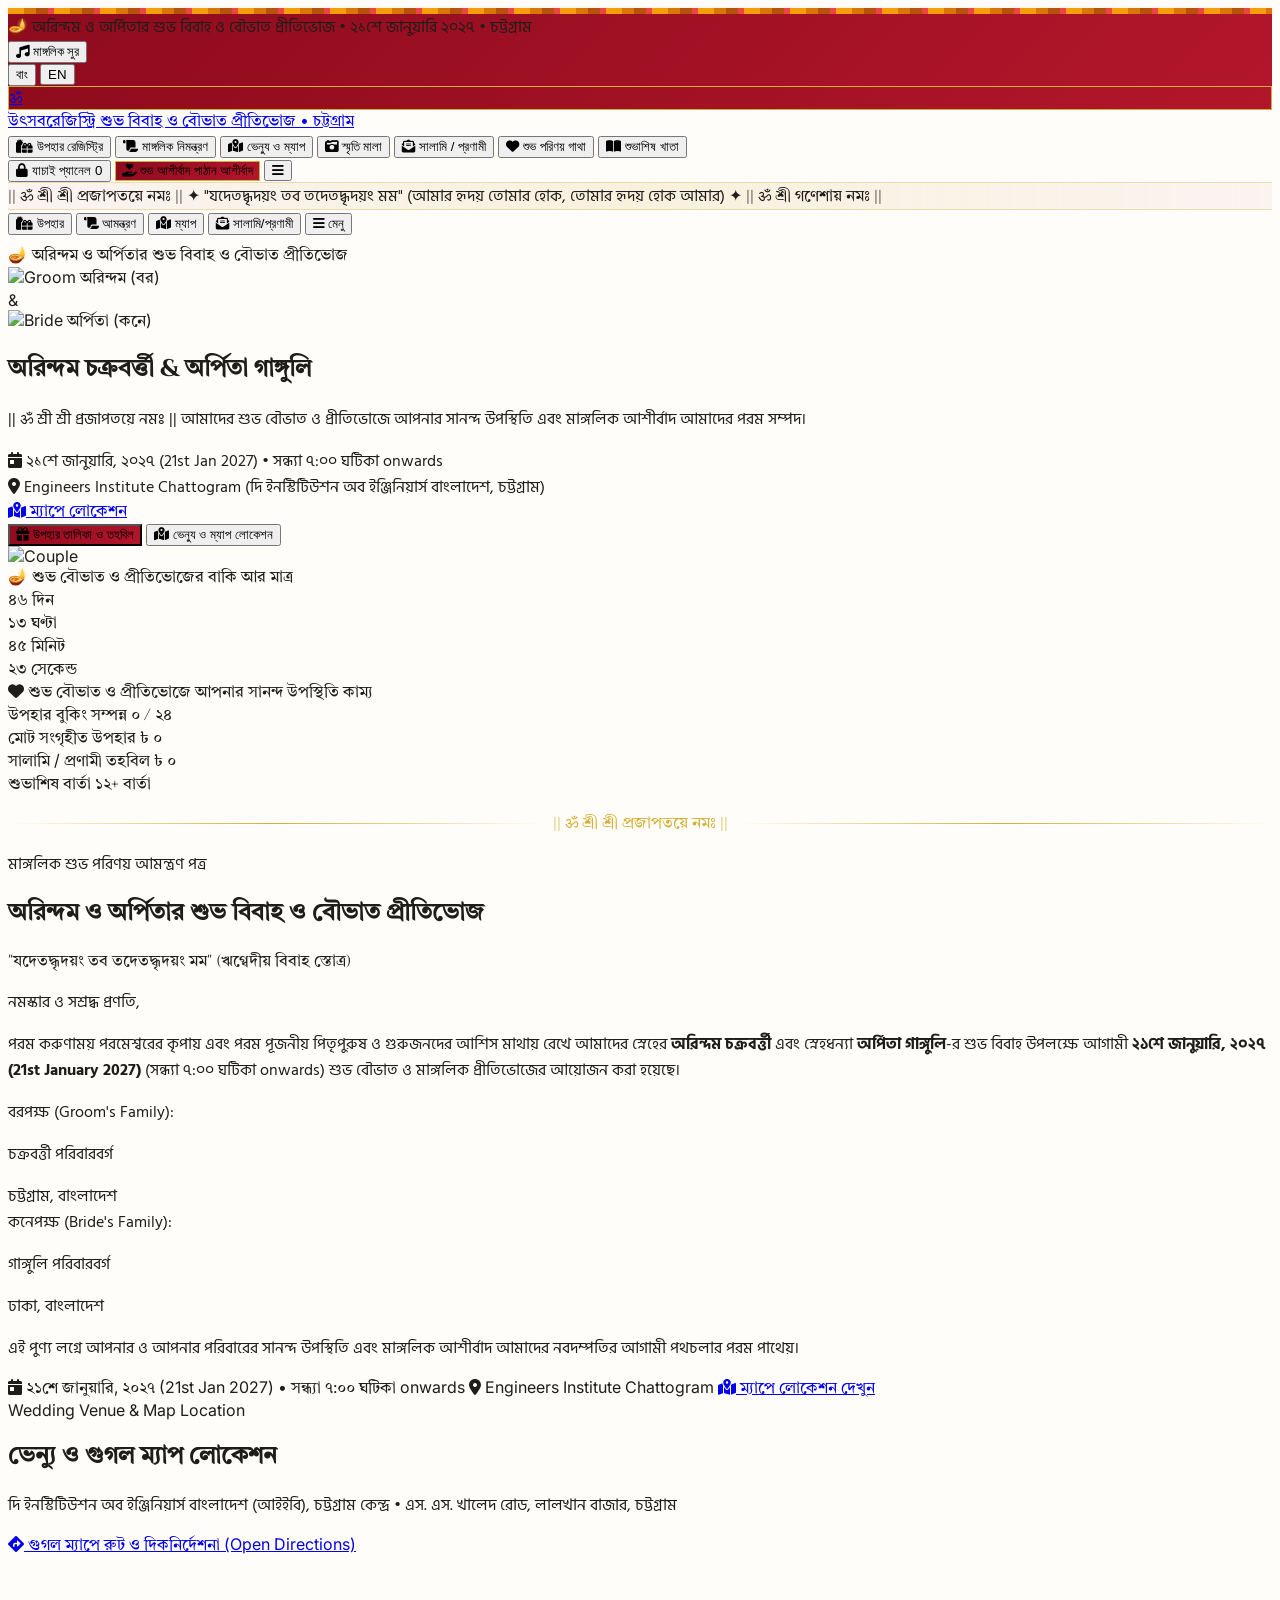
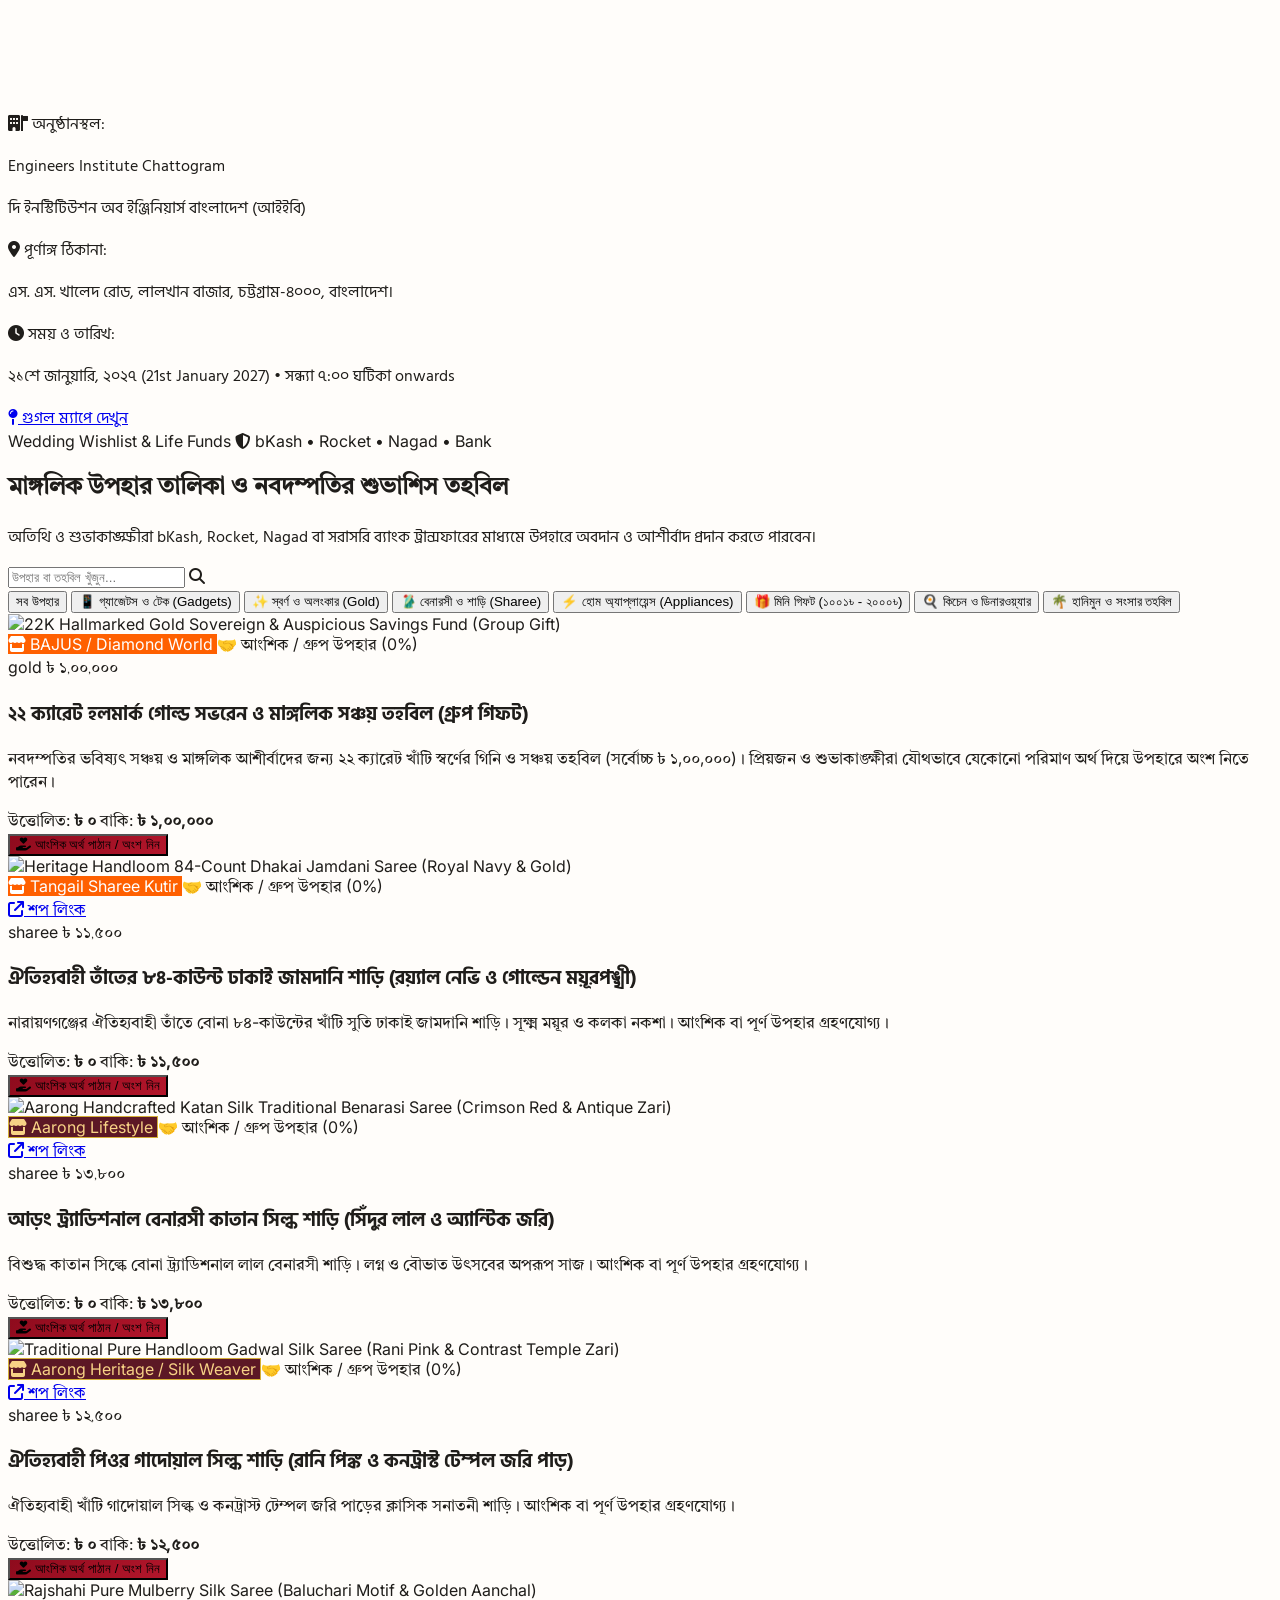
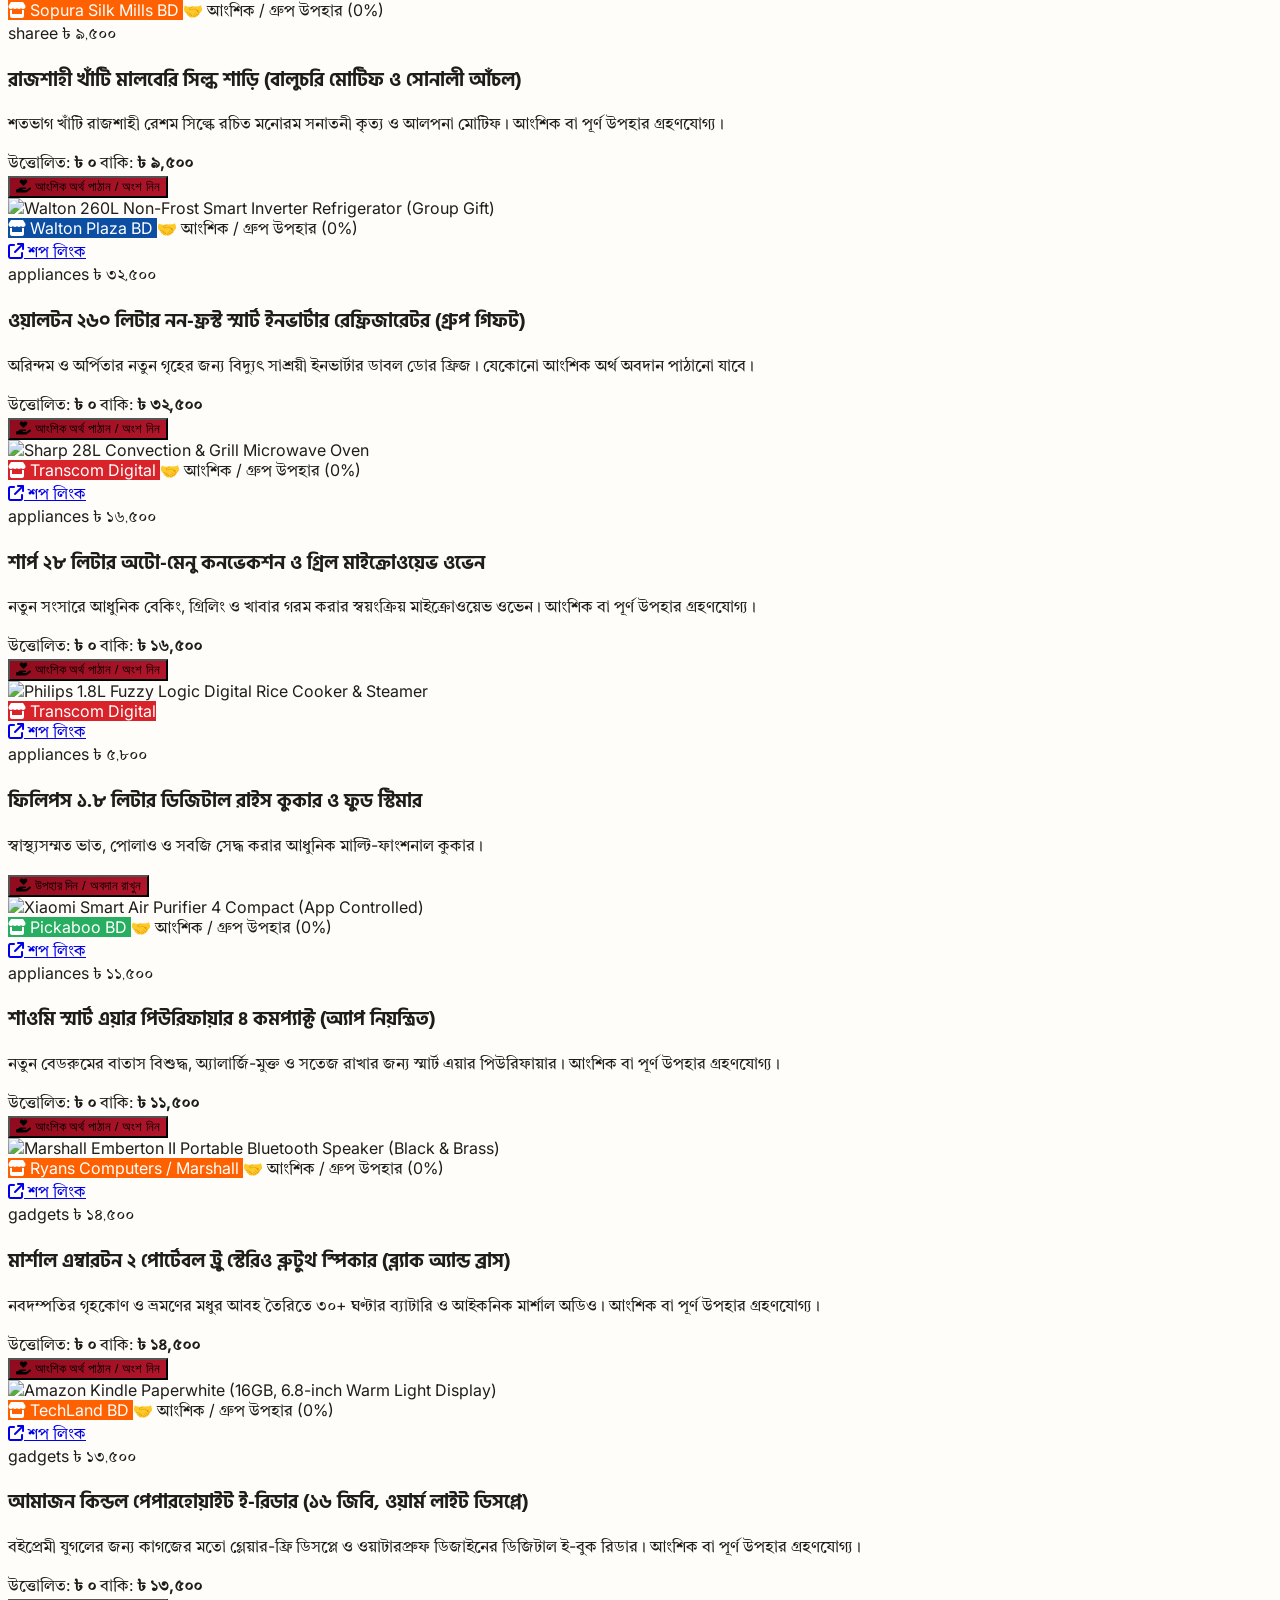
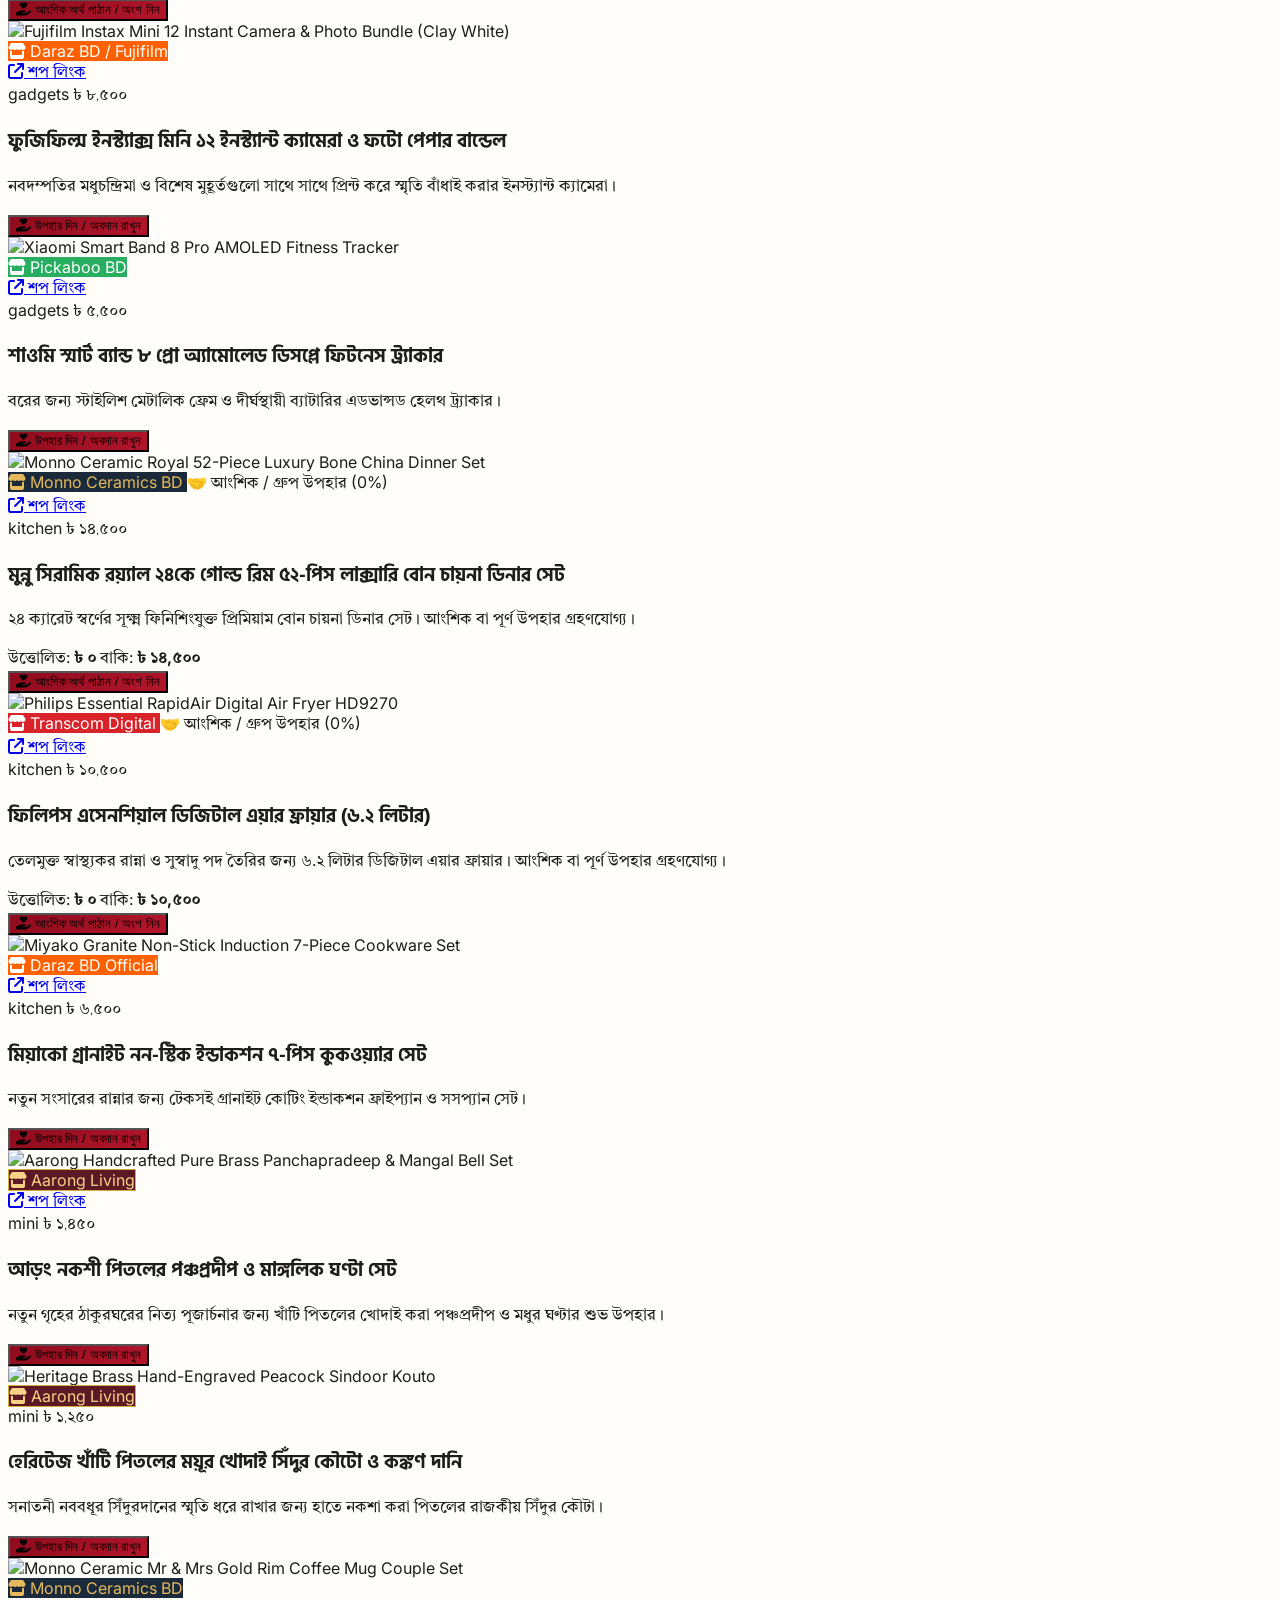
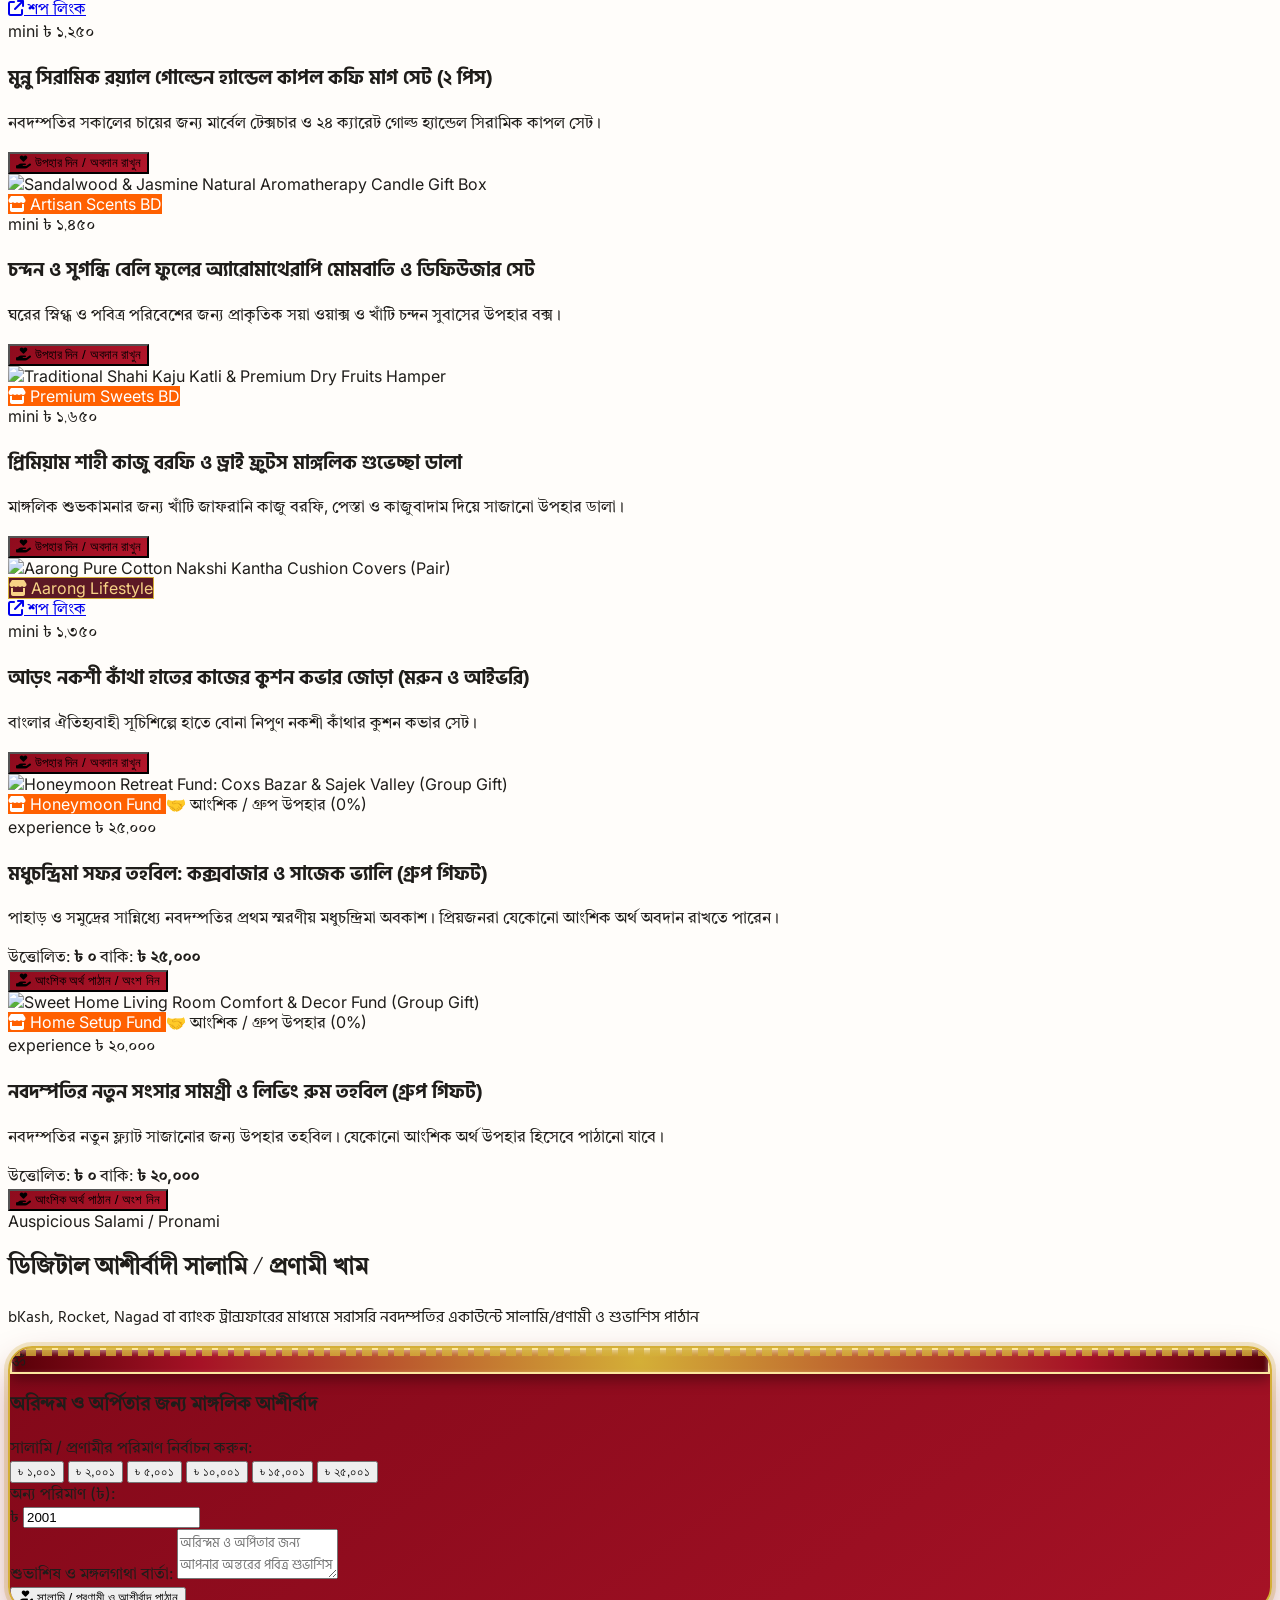
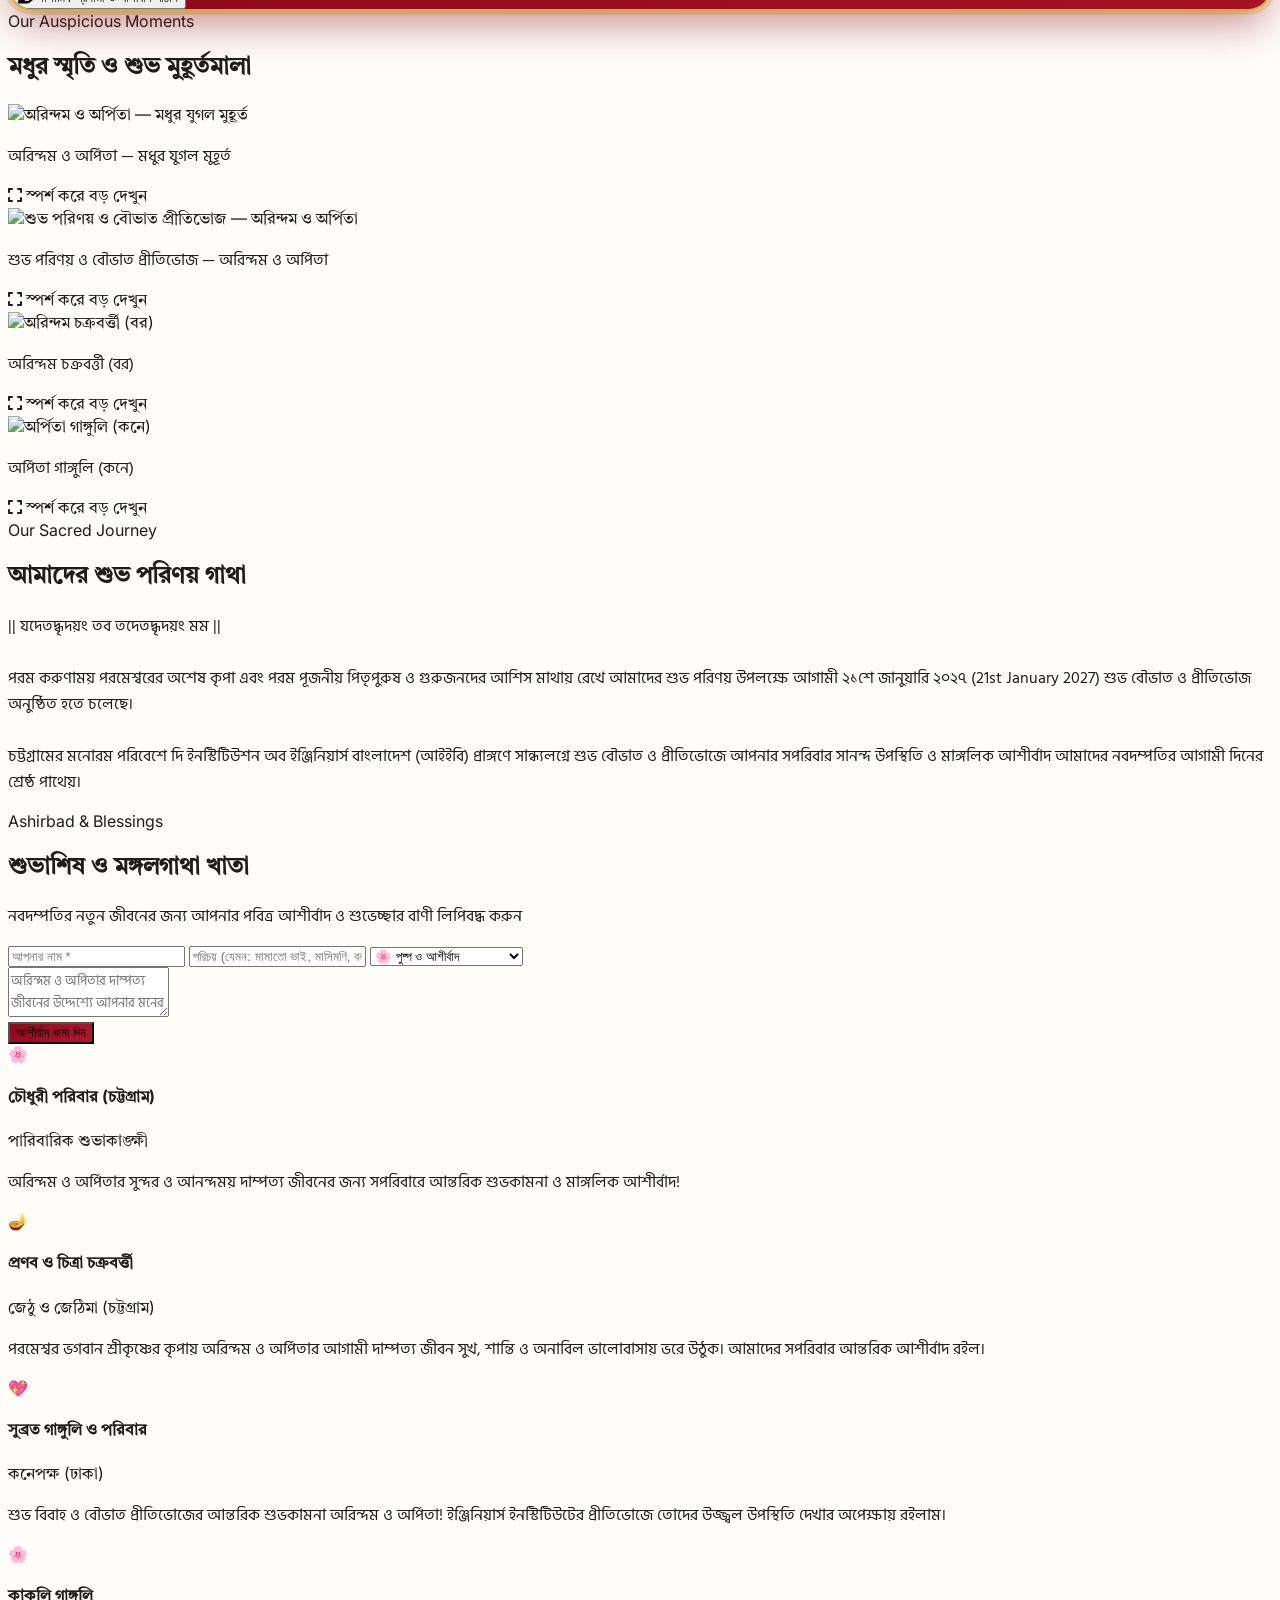
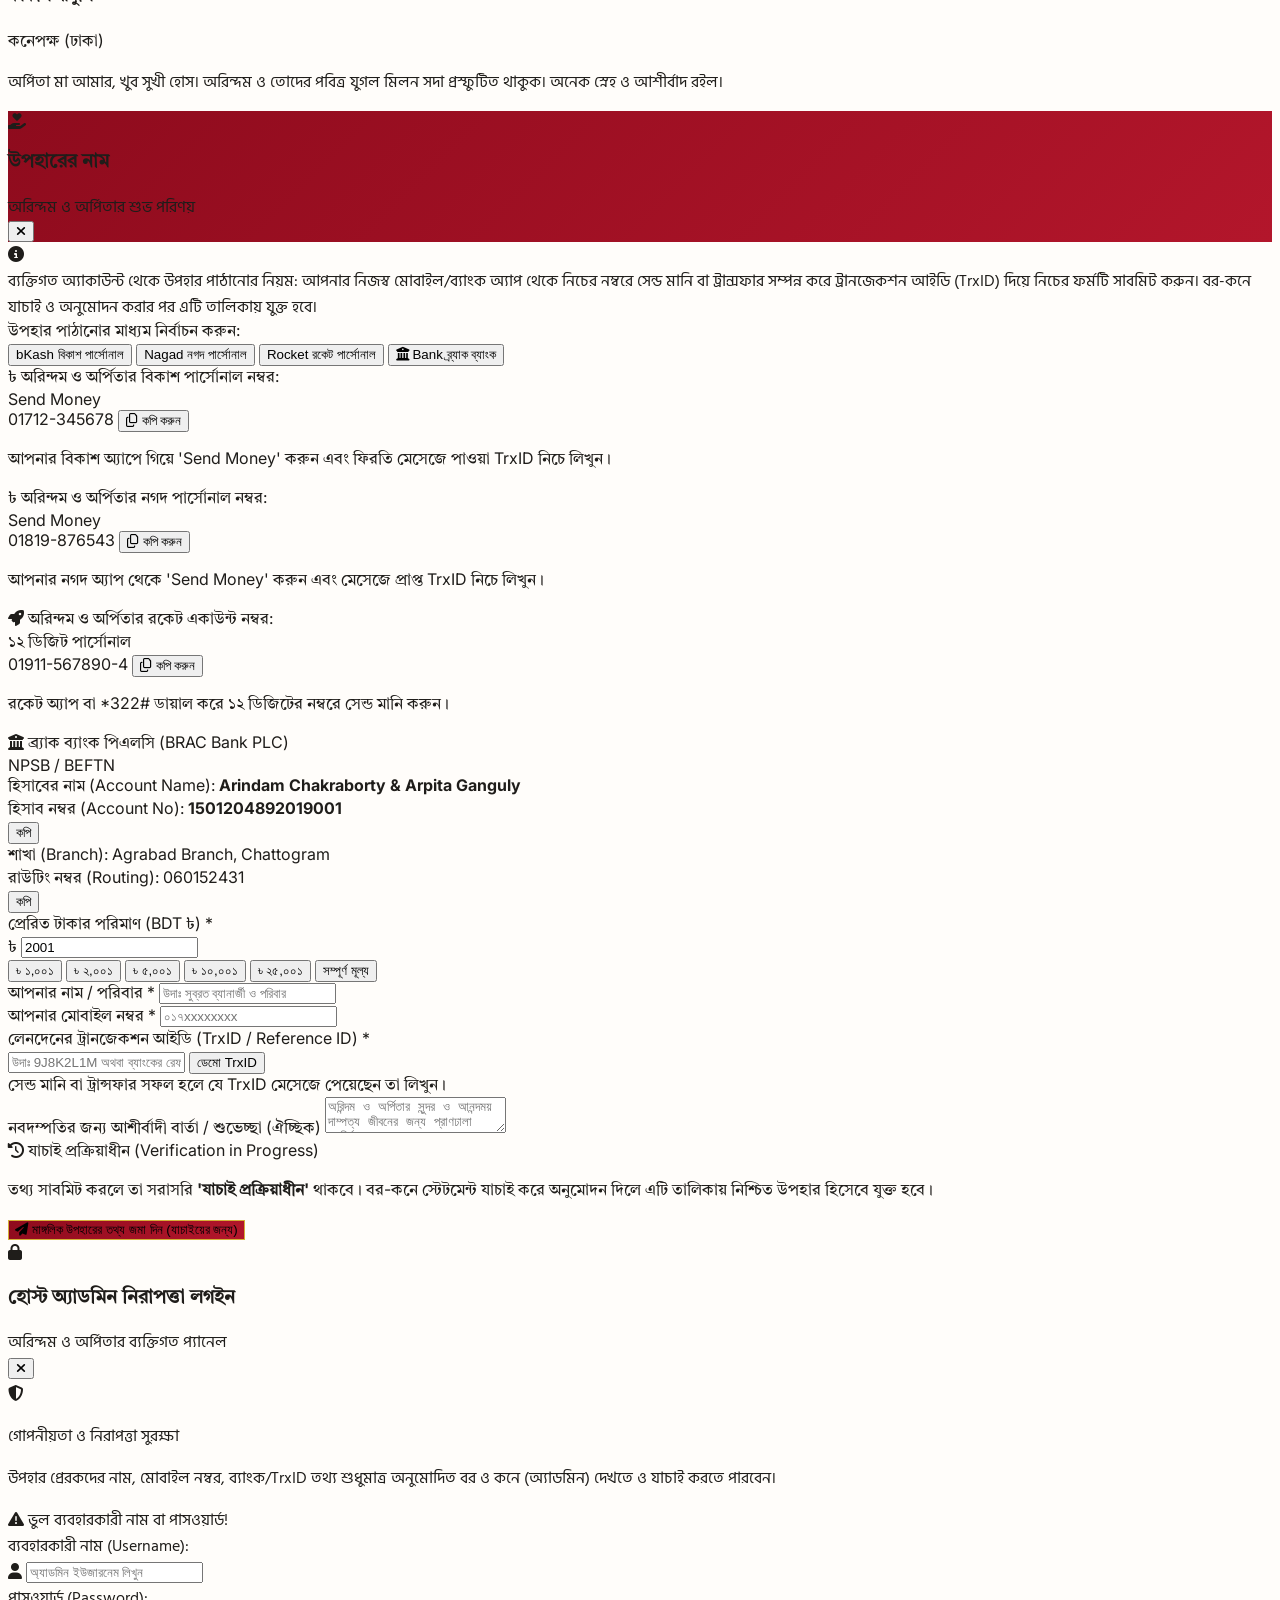
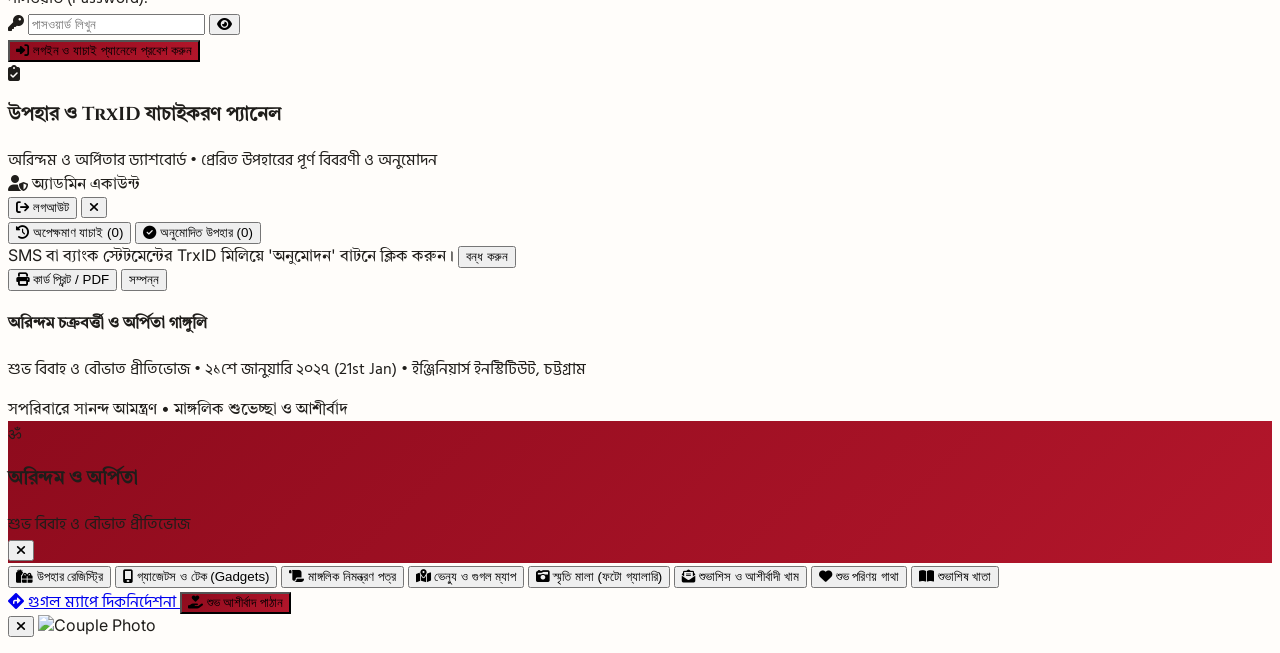
==== commit 6c4255fe: "Simplify 21 typography, scale down gifts, cap gold to 1 lakh group fund, keep sharees under 15k, and" ====
--- a/frontend/index.html
+++ b/frontend/index.html
@@ -189,7 +189,7 @@
               <div class="flex items-center gap-2.5 bg-gradient-to-r from-amber-50 to-orange-50/60 px-4 py-2.5 rounded-2xl border-2 border-amber-300 shadow-sm font-bangla">
                 <i class="fa-solid fa-calendar-day text-rose-700 text-lg sm:text-xl"></i>
                 <span id="hero-date-display" class="font-bold text-xs sm:text-sm text-gray-900 tracking-wide">
-                  <span class="text-base sm:text-lg font-extrabold text-rose-900 bg-amber-200/90 px-2 py-0.5 rounded-lg border border-amber-300 shadow-xs">২১</span>শে জানুয়ারি, ২০২৭ <span class="text-xs font-bold text-amber-900">(21st Jan 2027)</span> • সন্ধ্যা ৭:০০ ঘটিকা onwards
+                  <span class="text-rose-900 font-extrabold">২১শে জানুয়ারি, ২০২৭</span> <span class="text-xs font-bold text-amber-900">(21st Jan 2027)</span> • সন্ধ্যা ৭:০০ ঘটিকা onwards
                 </span>
               </div>
               <div class="flex items-center gap-2 bg-white px-4 py-2.5 rounded-2xl border border-amber-200 shadow-sm font-bangla">
@@ -260,7 +260,7 @@
           <div class="bg-white/95 backdrop-blur rounded-2xl p-3 sm:p-5 border border-amber-200 shadow-md grid grid-cols-2 md:grid-cols-4 gap-2.5 sm:gap-4 text-center">
             <div class="bg-amber-50/50 p-3 rounded-xl border border-amber-100/80">
               <span class="text-[11px] sm:text-xs text-gray-500 font-medium block">উপহার বুকিং সম্পন্ন</span>
-              <span id="stat-claimed-gifts" class="text-lg sm:text-2xl font-bold font-serif-wedding text-gray-900 mt-0.5 block">০ / ২৭</span>
+              <span id="stat-claimed-gifts" class="text-lg sm:text-2xl font-bold font-serif-wedding text-gray-900 mt-0.5 block">০ / ২৪</span>
             </div>
             <div class="bg-amber-50/50 p-3 rounded-xl border border-amber-100/80">
               <span class="text-[11px] sm:text-xs text-gray-500 font-medium block">মোট সংগৃহীত উপহার</span>
@@ -300,7 +300,7 @@
         <div class="max-w-2xl mx-auto text-xs sm:text-sm text-gray-700 font-bangla leading-relaxed space-y-4 my-6 py-4 border-y border-amber-200/80">
           <p class="font-bold text-amber-900 text-sm">নমস্কার ও সশ্রদ্ধ প্রণতি,</p>
           <p>
-            পরম করুণাময় পরমেশ্বরের কৃপায় এবং পরম পূজনীয় পিতৃপুরুষ ও গুরুজনদের আশিস মাথায় রেখে আমাদের স্নেহের <strong class="text-amber-900">অরিন্দম চক্রবর্ত্তী</strong> এবং স্নেহধন্যা <strong class="text-rose-900">অর্পিতা গাঙ্গুলি</strong>-র শুভ বিবাহ উপলক্ষে আগামী <strong class="inline-flex items-center gap-1 font-bold text-amber-950 bg-amber-100/90 px-2 py-0.5 rounded-lg border border-amber-300 text-xs sm:text-sm"><span class="text-base sm:text-lg font-extrabold text-rose-900">২১</span>শে জানুয়ারি, ২০২৭ (21st January 2027)</strong> (সন্ধ্যা ৭:০০ ঘটিকা onwards) শুভ বৌভাত ও মাঙ্গলিক প্রীতিভোজের আয়োজন করা হয়েছে।
+            পরম করুণাময় পরমেশ্বরের কৃপায় এবং পরম পূজনীয় পিতৃপুরুষ ও গুরুজনদের আশিস মাথায় রেখে আমাদের স্নেহের <strong class="text-amber-900">অরিন্দম চক্রবর্ত্তী</strong> এবং স্নেহধন্যা <strong class="text-rose-900">অর্পিতা গাঙ্গুলি</strong>-র শুভ বিবাহ উপলক্ষে আগামী <strong class="font-bold text-amber-950 text-xs sm:text-sm"><span class="text-rose-900 font-extrabold">২১শে জানুয়ারি, ২০২৭</span> (21st January 2027)</strong> (সন্ধ্যা ৭:০০ ঘটিকা onwards) শুভ বৌভাত ও মাঙ্গলিক প্রীতিভোজের আয়োজন করা হয়েছে।
           </p>
           
           <div class="grid grid-cols-1 sm:grid-cols-2 gap-4 py-3 bg-amber-50/60 rounded-2xl border border-amber-200/60 text-left px-5">
@@ -323,7 +323,7 @@
 
         <div class="flex flex-wrap items-center justify-center gap-3 text-xs font-semibold text-gray-800">
           <span class="px-4 py-2 rounded-xl bg-amber-100 text-amber-900 border border-amber-300">
-            <i class="fa-solid fa-calendar-day mr-2 text-rose-700 text-sm"></i> <span class="text-sm sm:text-base font-extrabold text-rose-900 bg-amber-200/90 px-1.5 py-0.5 rounded border border-amber-300">২১</span><span class="font-bold text-amber-950">শে জানুয়ারি, ২০২৭ (21st Jan 2027) • সন্ধ্যা ৭:০০ ঘটিকা onwards</span>
+            <i class="fa-solid fa-calendar-day mr-2 text-rose-700 text-sm"></i> <span class="text-rose-900 font-extrabold">২১শে জানুয়ারি, ২০২৭</span> <span class="font-bold text-amber-950">(21st Jan 2027) • সন্ধ্যা ৭:০০ ঘটিকা onwards</span>
           </span>
           <span class="px-4 py-2 rounded-xl bg-rose-100 text-rose-900 border border-rose-300">
             <i class="fa-solid fa-location-dot mr-1.5 text-rose-700"></i> Engineers Institute Chattogram
@@ -392,7 +392,7 @@
                 <i class="fa-solid fa-clock text-rose-700 mr-1"></i> সময় ও তারিখ:
               </span>
               <p class="text-gray-900 font-bold font-bangla text-sm sm:text-base">
-                <span class="text-base sm:text-lg font-extrabold text-rose-900 bg-amber-100 px-2 py-0.5 rounded-md border border-amber-300">২১</span>শে জানুয়ারি, ২০২৭ <span class="text-xs text-amber-900 font-bold">(21st January 2027)</span> • সন্ধ্যা ৭:০০ ঘটিকা onwards
+                <span class="text-rose-900 font-extrabold">২১শে জানুয়ারি, ২০২৭</span> <span class="text-xs text-amber-900 font-bold">(21st January 2027)</span> • সন্ধ্যা ৭:০০ ঘটিকা onwards
               </p>
             </div>
 
@@ -726,6 +726,7 @@
             <button type="button" onclick="setPayAmountPreset(5001)" class="pay-preset-pill px-2.5 py-1 rounded-lg text-xs font-bold bg-amber-50 text-amber-900 border border-amber-200 hover:bg-amber-100 transition">৳ ৫,০০১</button>
             <button type="button" onclick="setPayAmountPreset(10001)" class="pay-preset-pill px-2.5 py-1 rounded-lg text-xs font-bold bg-amber-50 text-amber-900 border border-amber-200 hover:bg-amber-100 transition">৳ ১০,০০১</button>
             <button type="button" onclick="setPayAmountPreset(25001)" class="pay-preset-pill px-2.5 py-1 rounded-lg text-xs font-bold bg-amber-50 text-amber-900 border border-amber-200 hover:bg-amber-100 transition">৳ ২৫,০০১</button>
+            <button type="button" onclick="setPayFullGiftAmount()" class="pay-preset-pill px-2.5 py-1 rounded-lg text-xs font-bold bg-amber-100 text-amber-950 border border-amber-300 hover:bg-amber-200 transition">সম্পূর্ণ মূল্য</button>
           </div>
         </div>
 
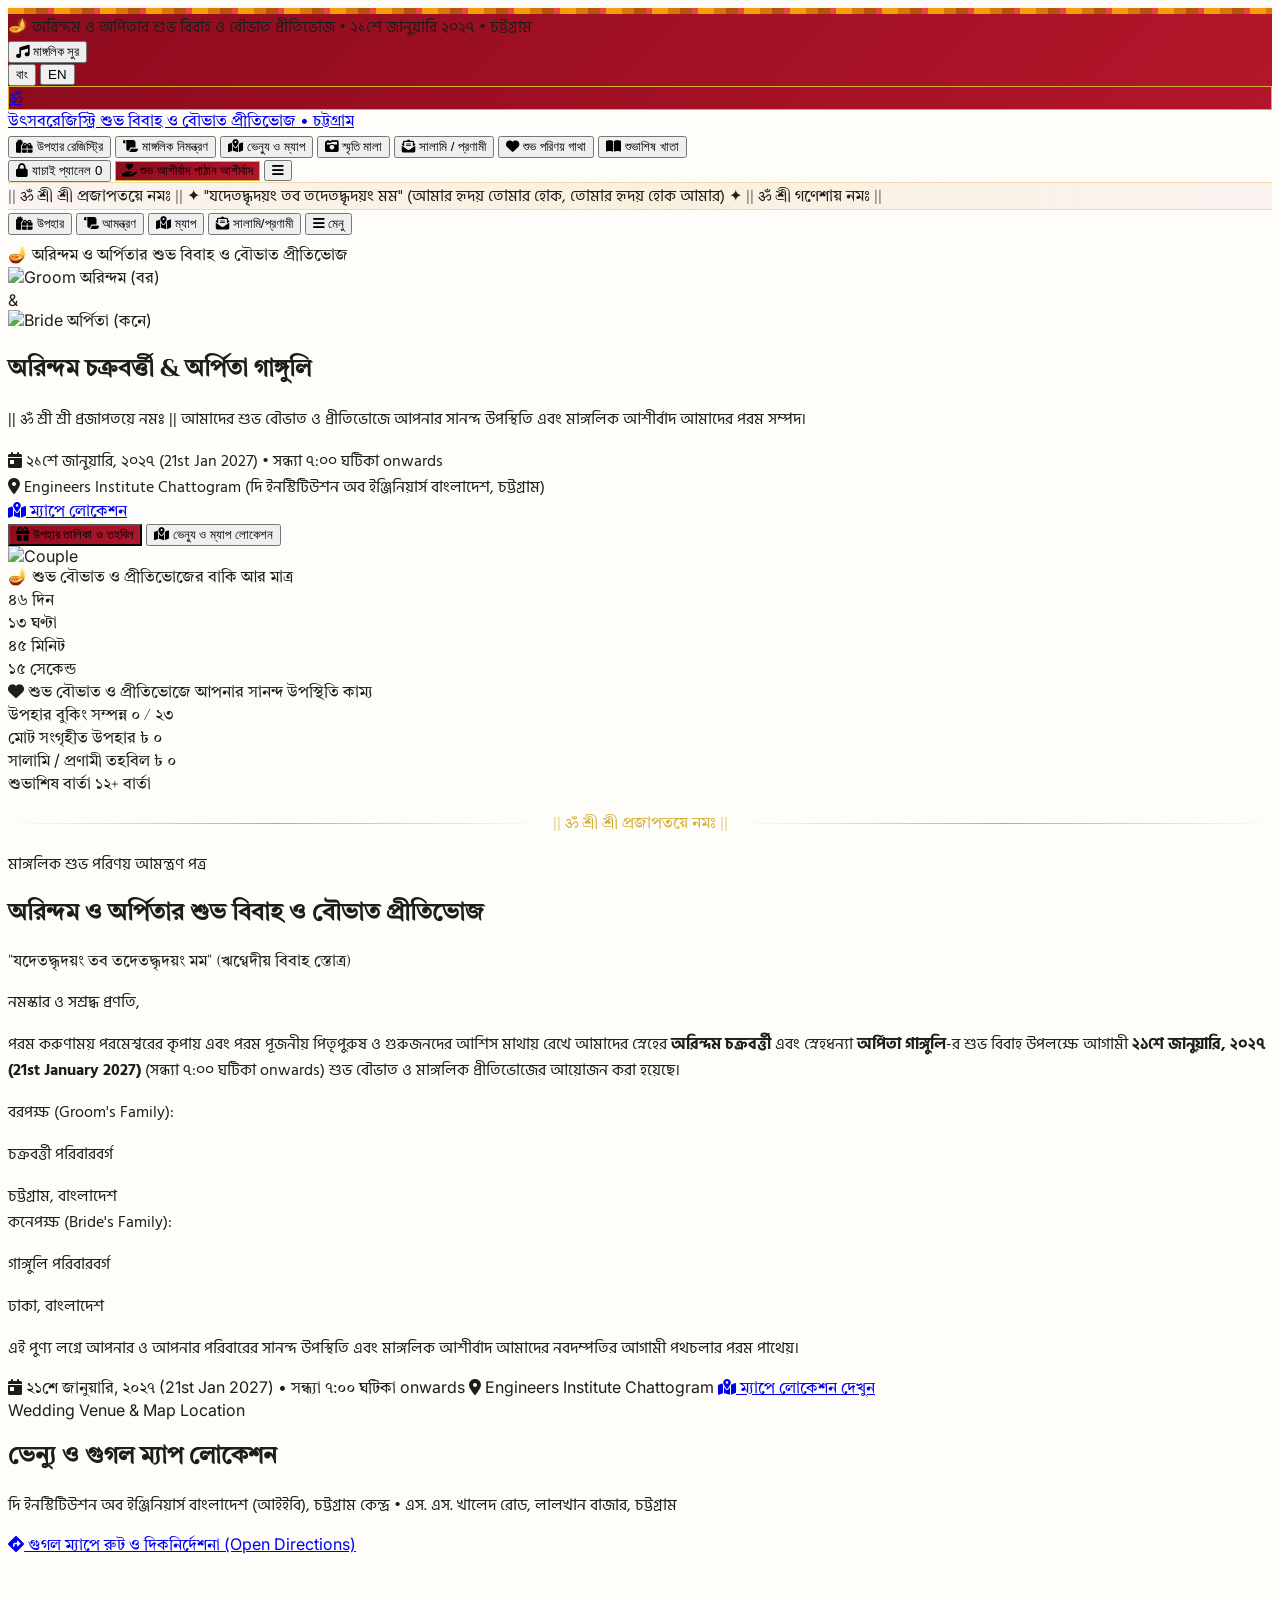
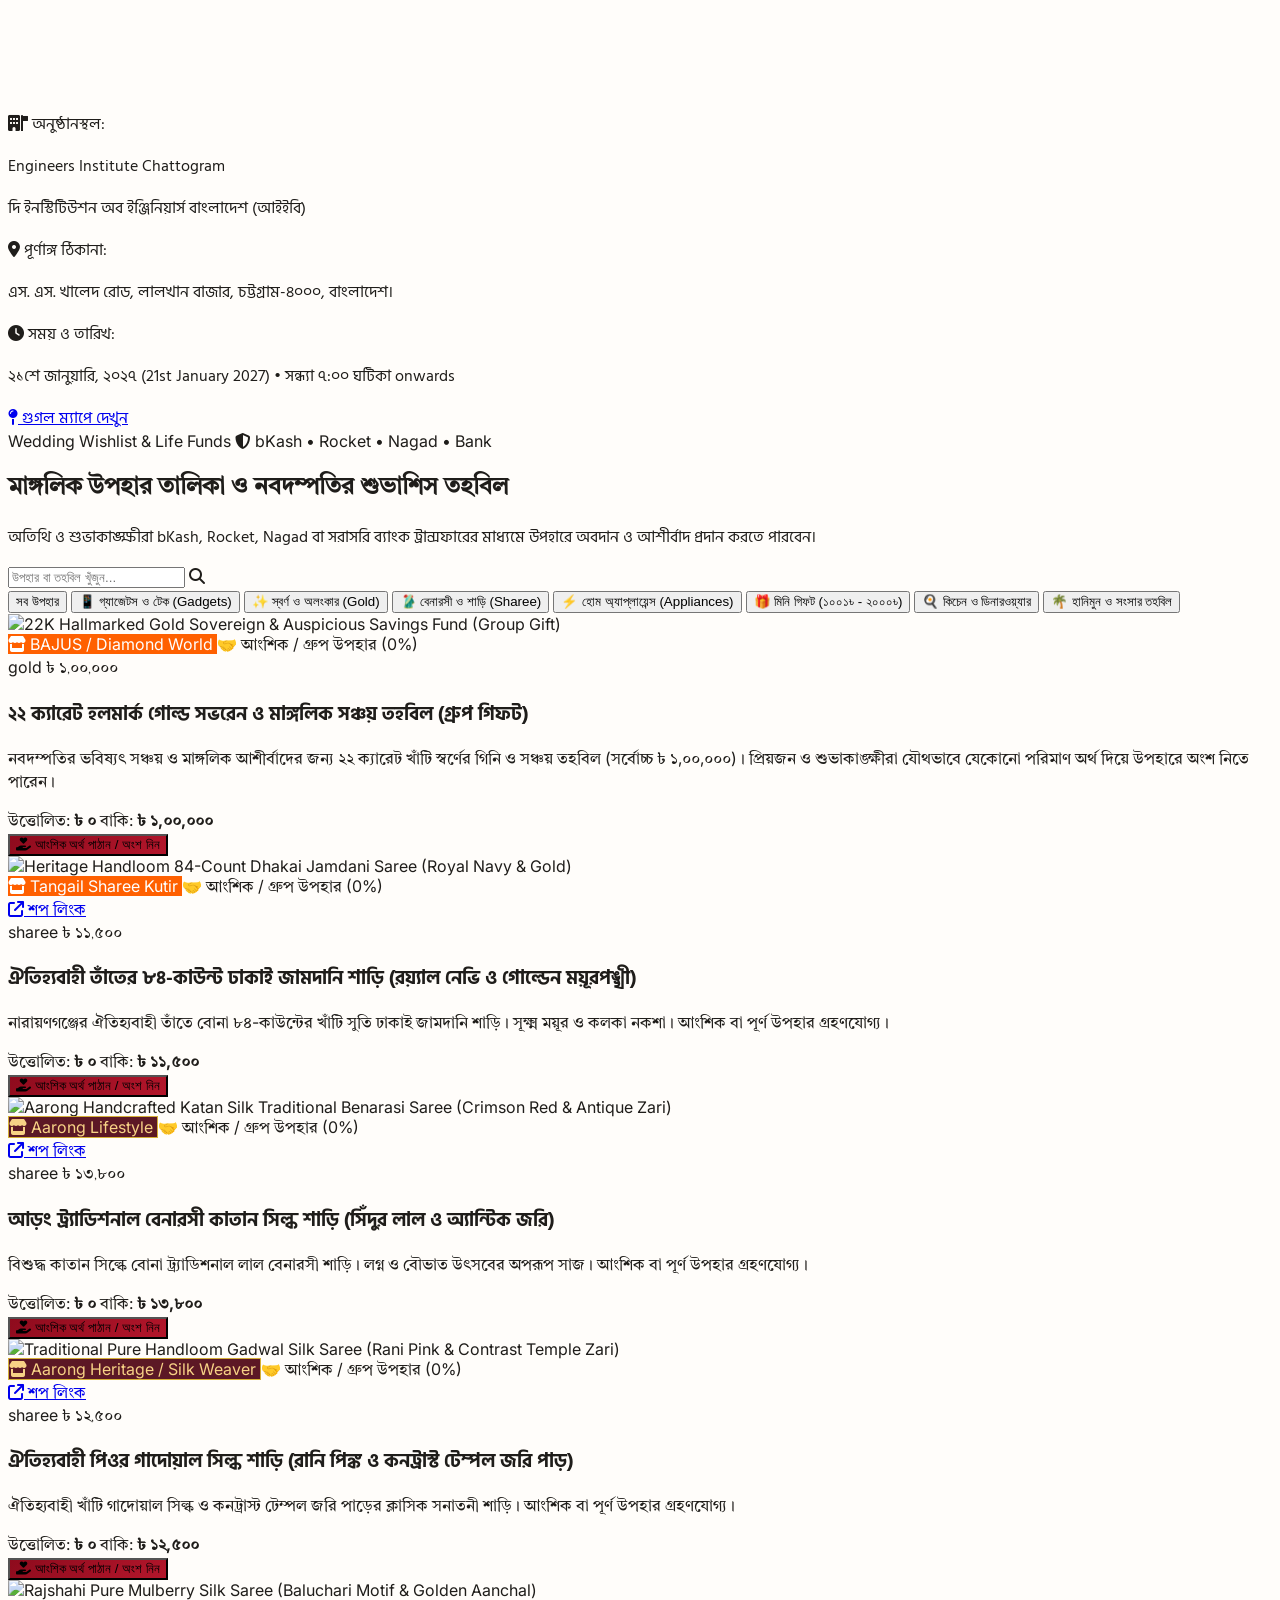
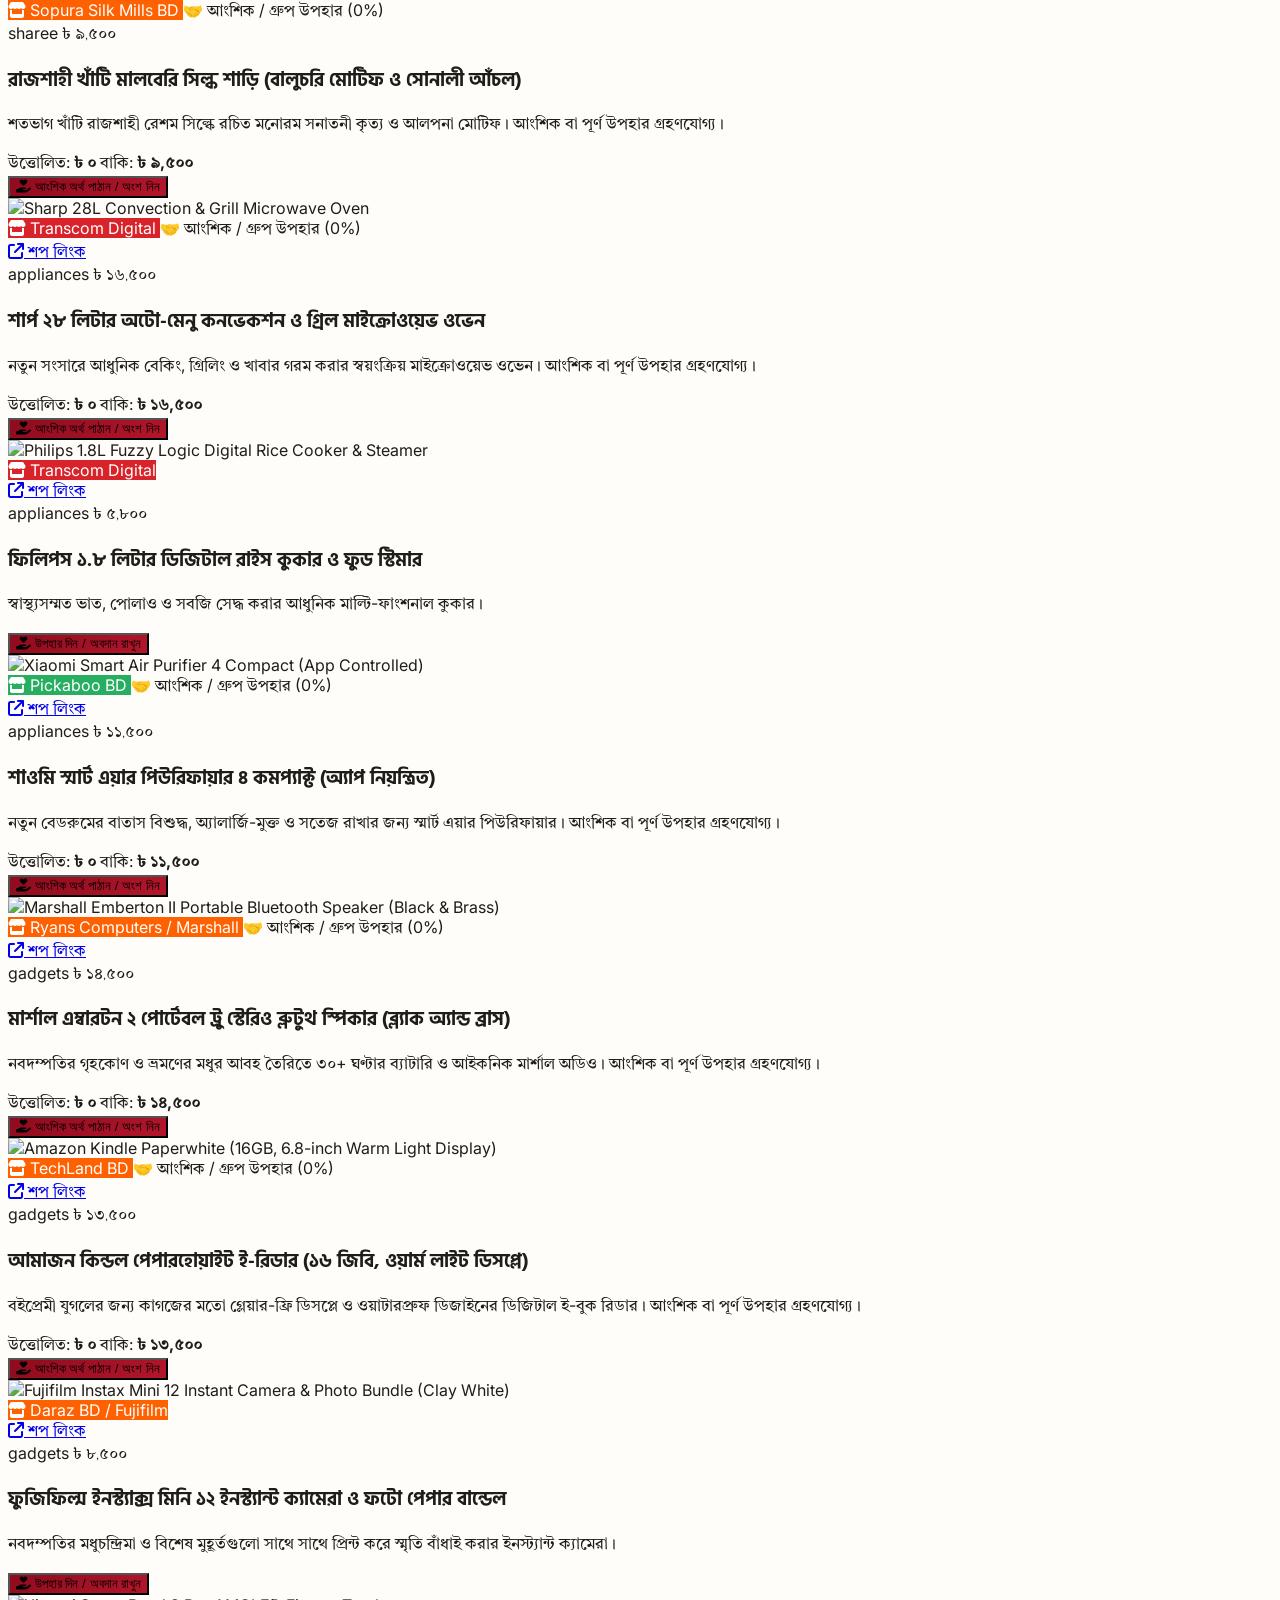
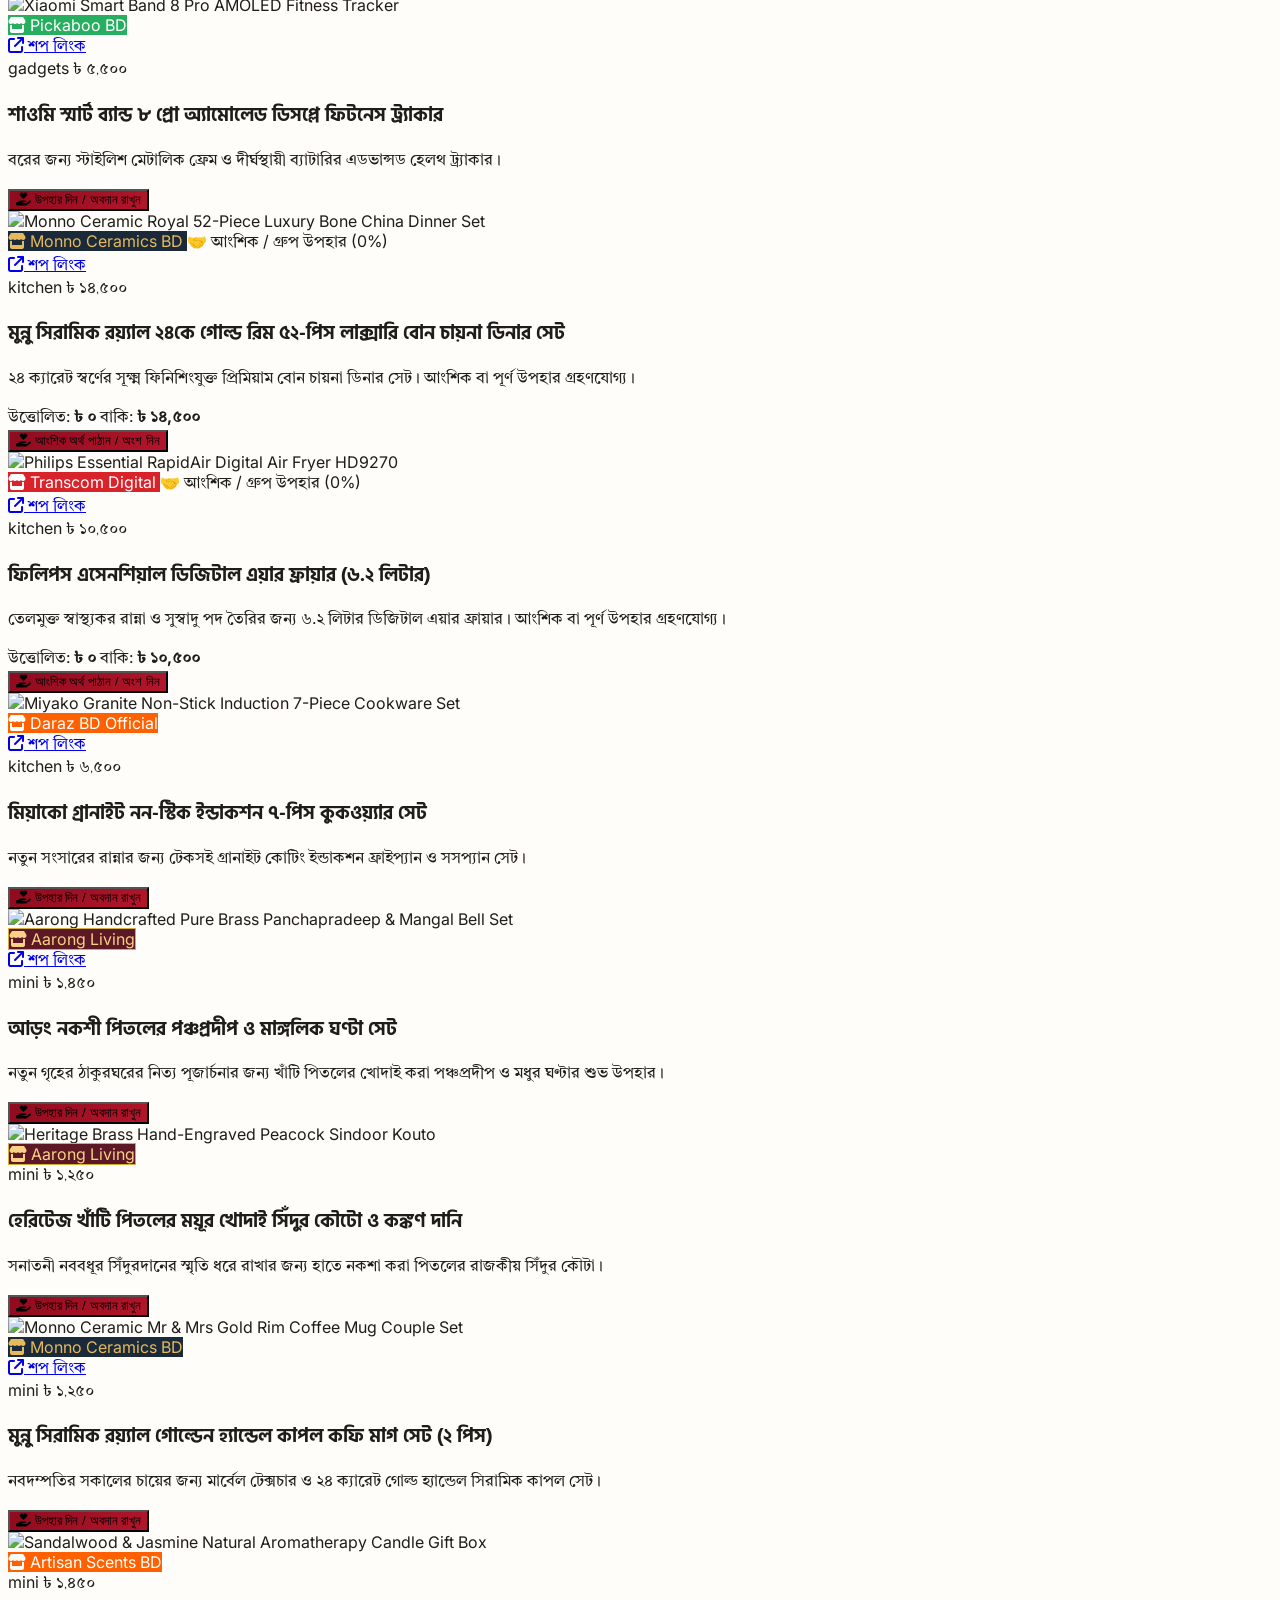
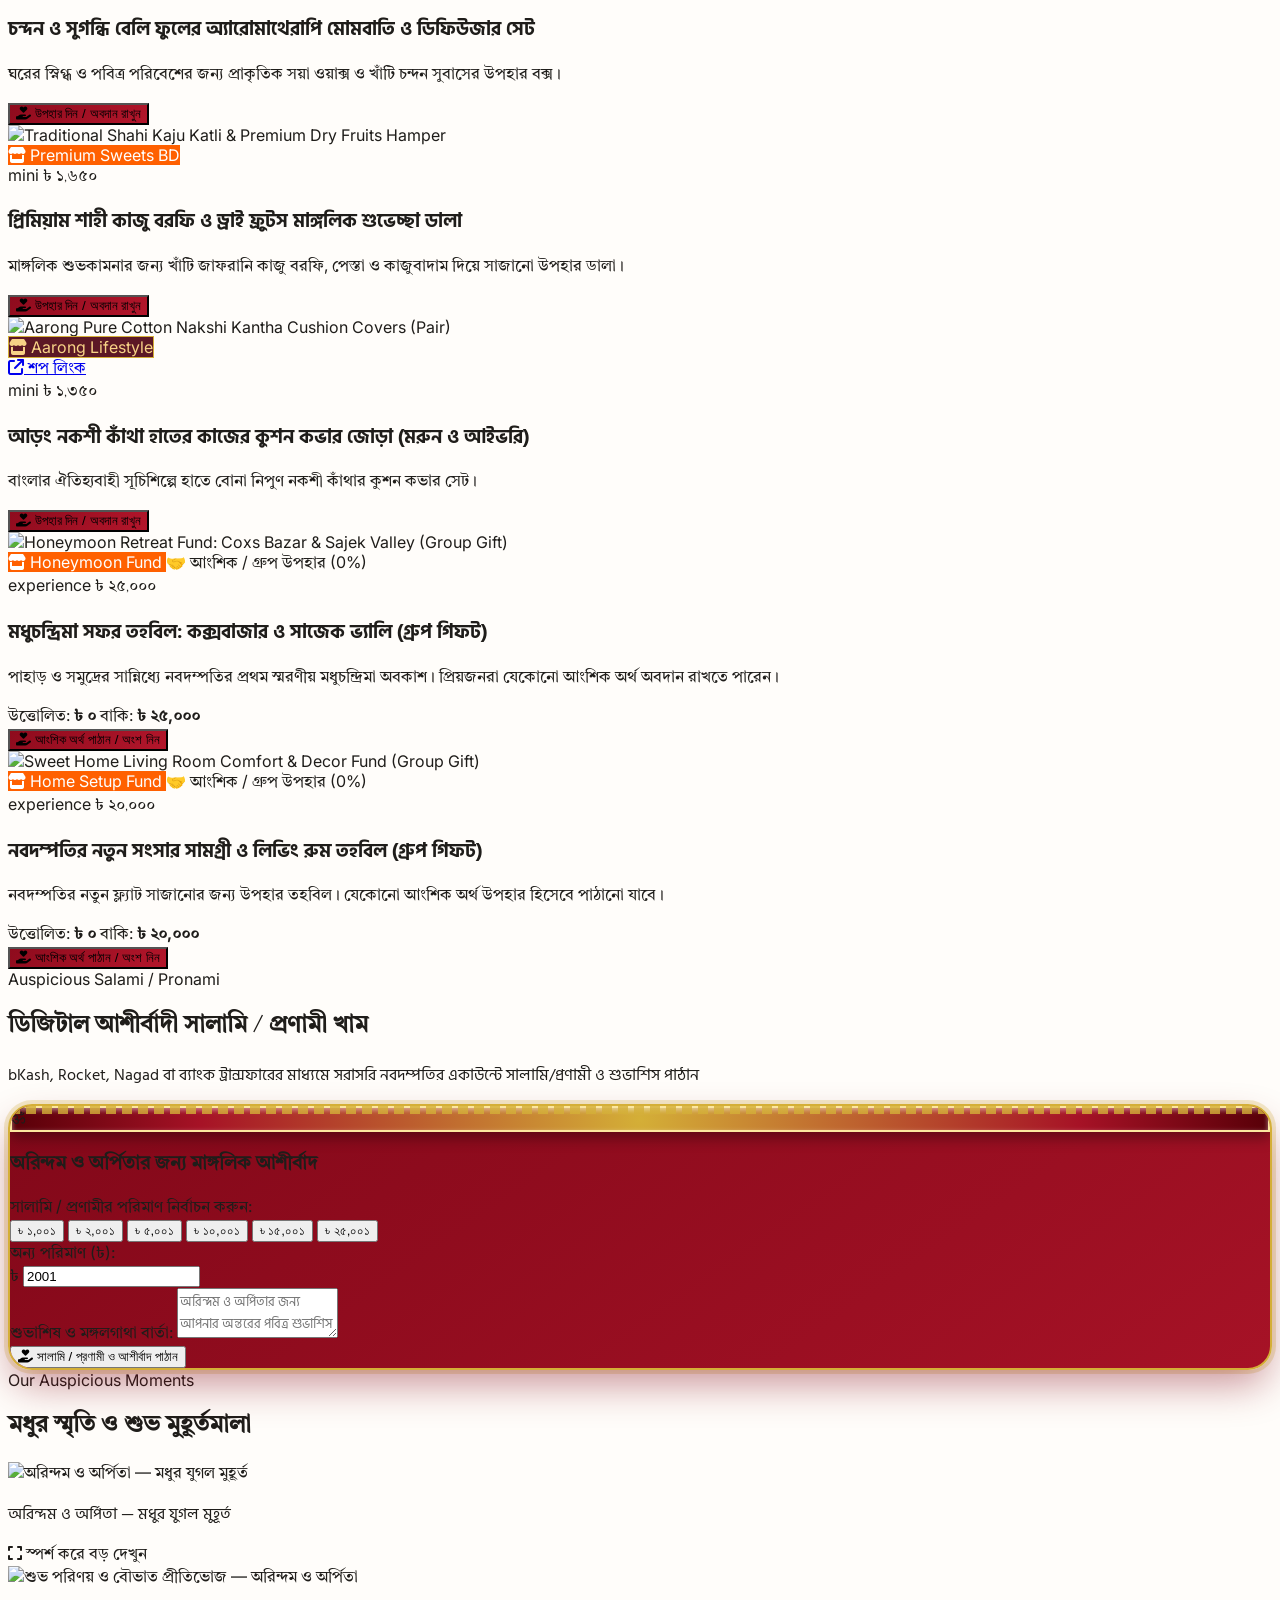
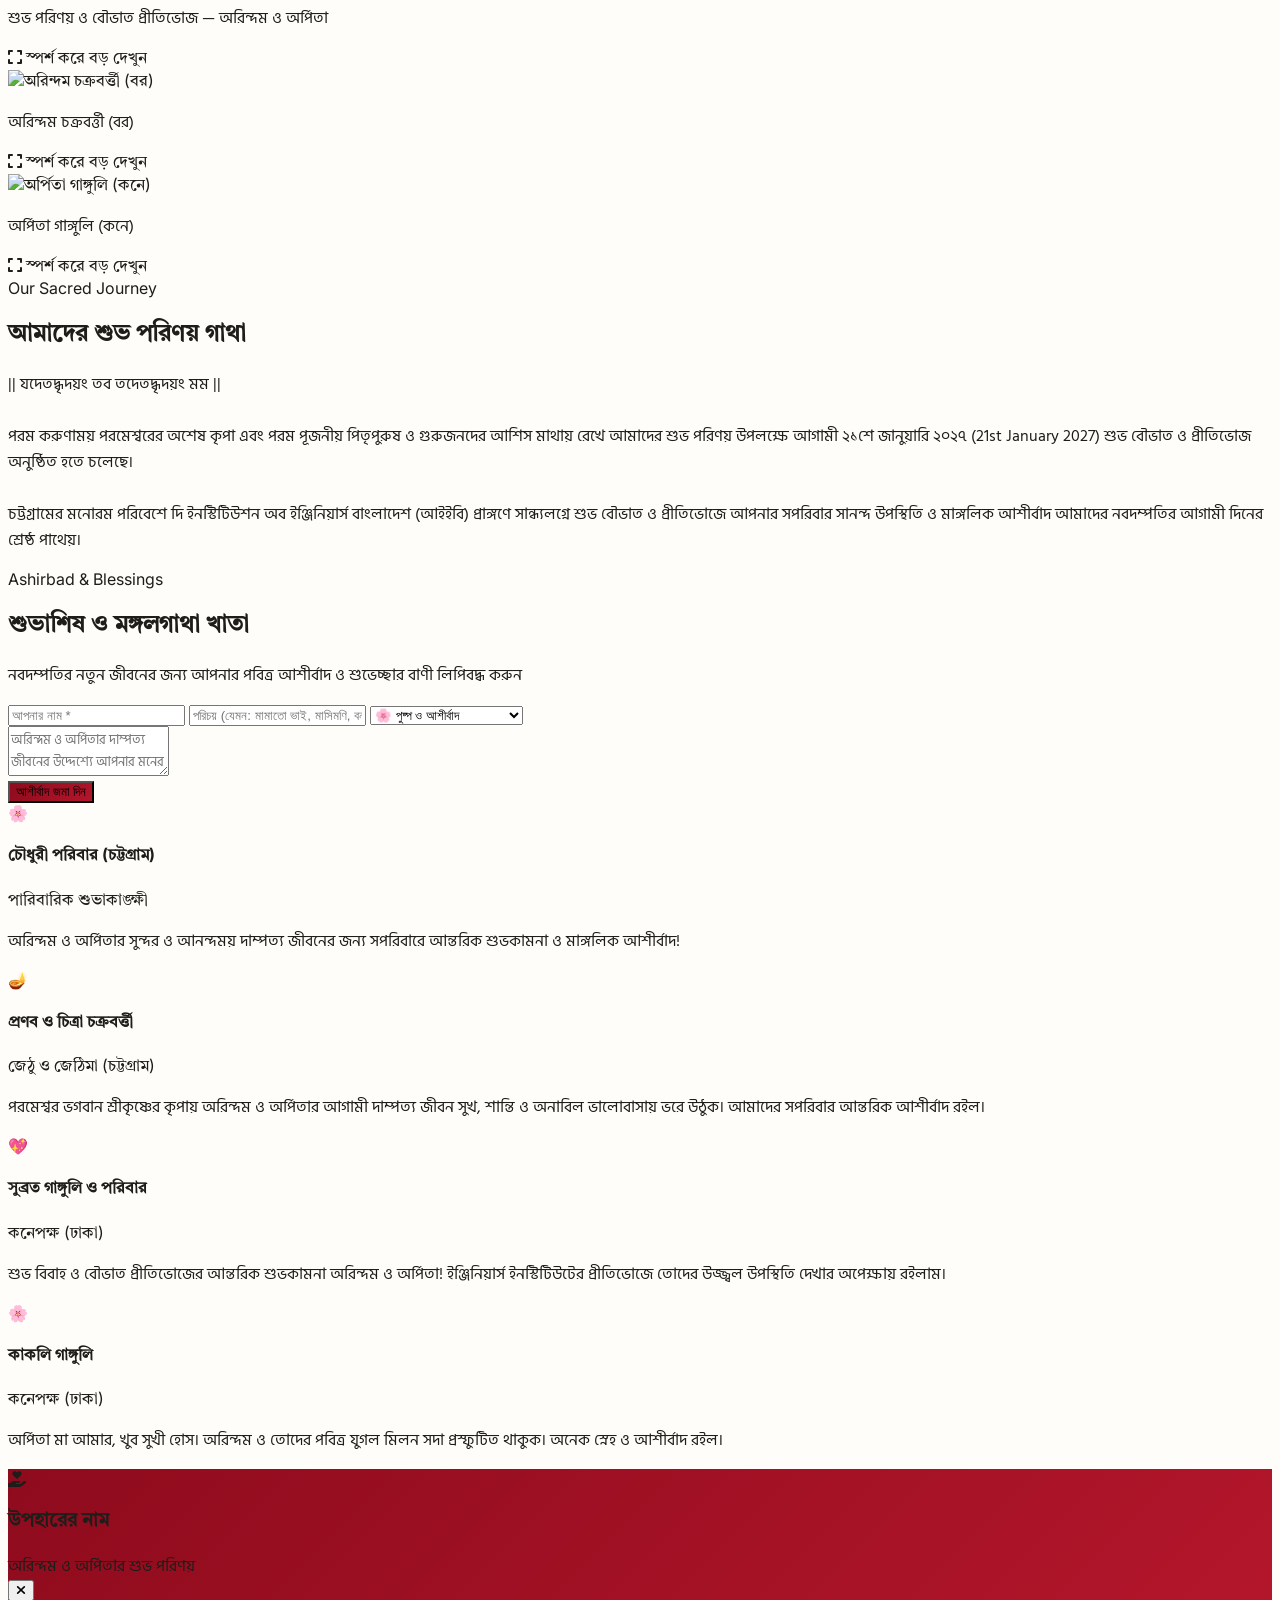
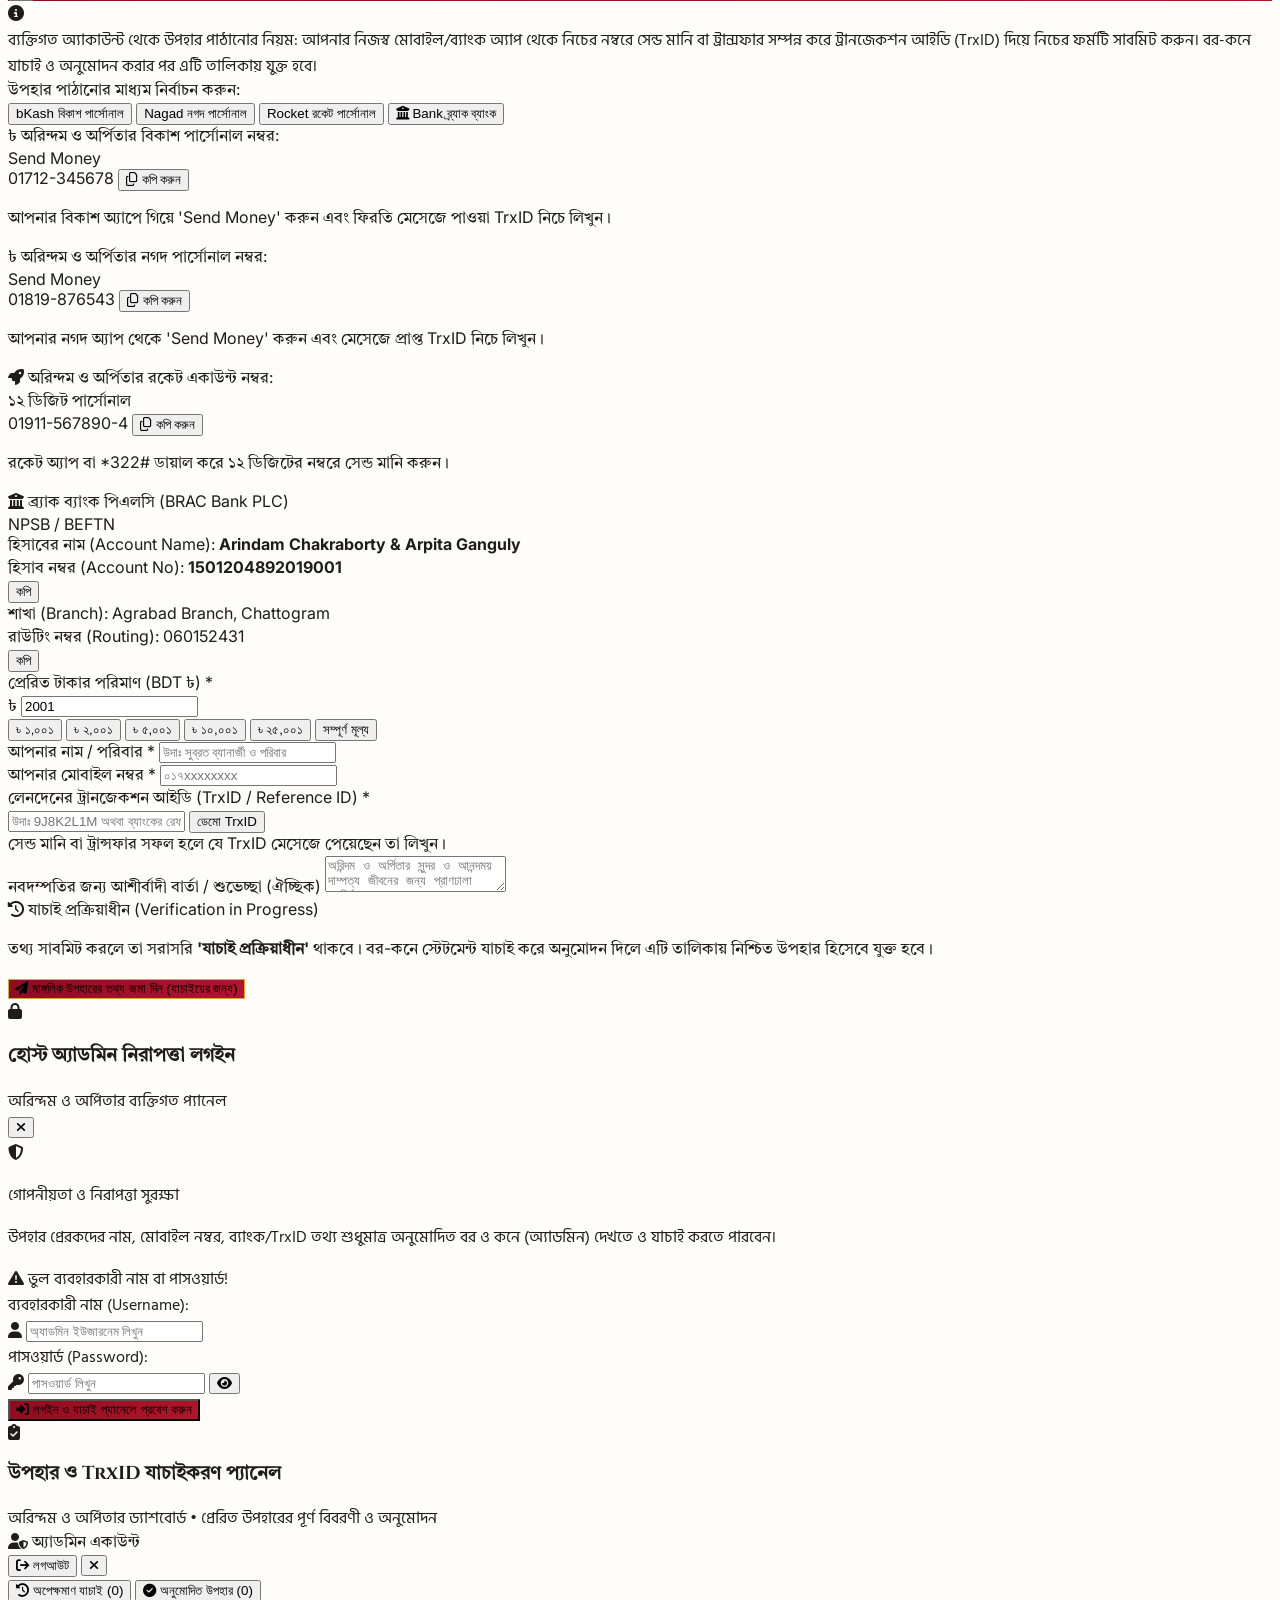
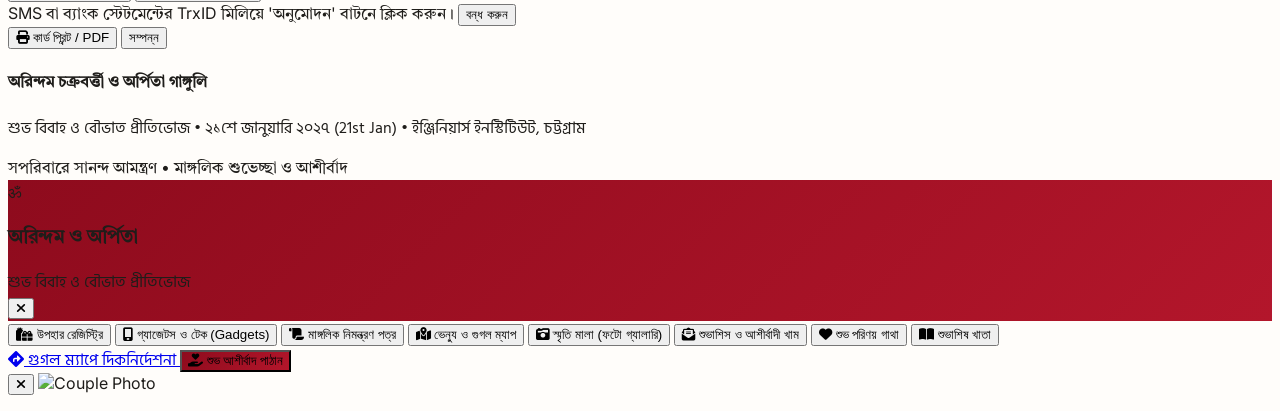
==== commit 47f29971: "Remove refrigerator from gifts catalog and update gift count to 23" ====
--- a/frontend/index.html
+++ b/frontend/index.html
@@ -260,7 +260,7 @@
           <div class="bg-white/95 backdrop-blur rounded-2xl p-3 sm:p-5 border border-amber-200 shadow-md grid grid-cols-2 md:grid-cols-4 gap-2.5 sm:gap-4 text-center">
             <div class="bg-amber-50/50 p-3 rounded-xl border border-amber-100/80">
               <span class="text-[11px] sm:text-xs text-gray-500 font-medium block">উপহার বুকিং সম্পন্ন</span>
-              <span id="stat-claimed-gifts" class="text-lg sm:text-2xl font-bold font-serif-wedding text-gray-900 mt-0.5 block">০ / ২৪</span>
+              <span id="stat-claimed-gifts" class="text-lg sm:text-2xl font-bold font-serif-wedding text-gray-900 mt-0.5 block">০ / ২৩</span>
             </div>
             <div class="bg-amber-50/50 p-3 rounded-xl border border-amber-100/80">
               <span class="text-[11px] sm:text-xs text-gray-500 font-medium block">মোট সংগৃহীত উপহার</span>
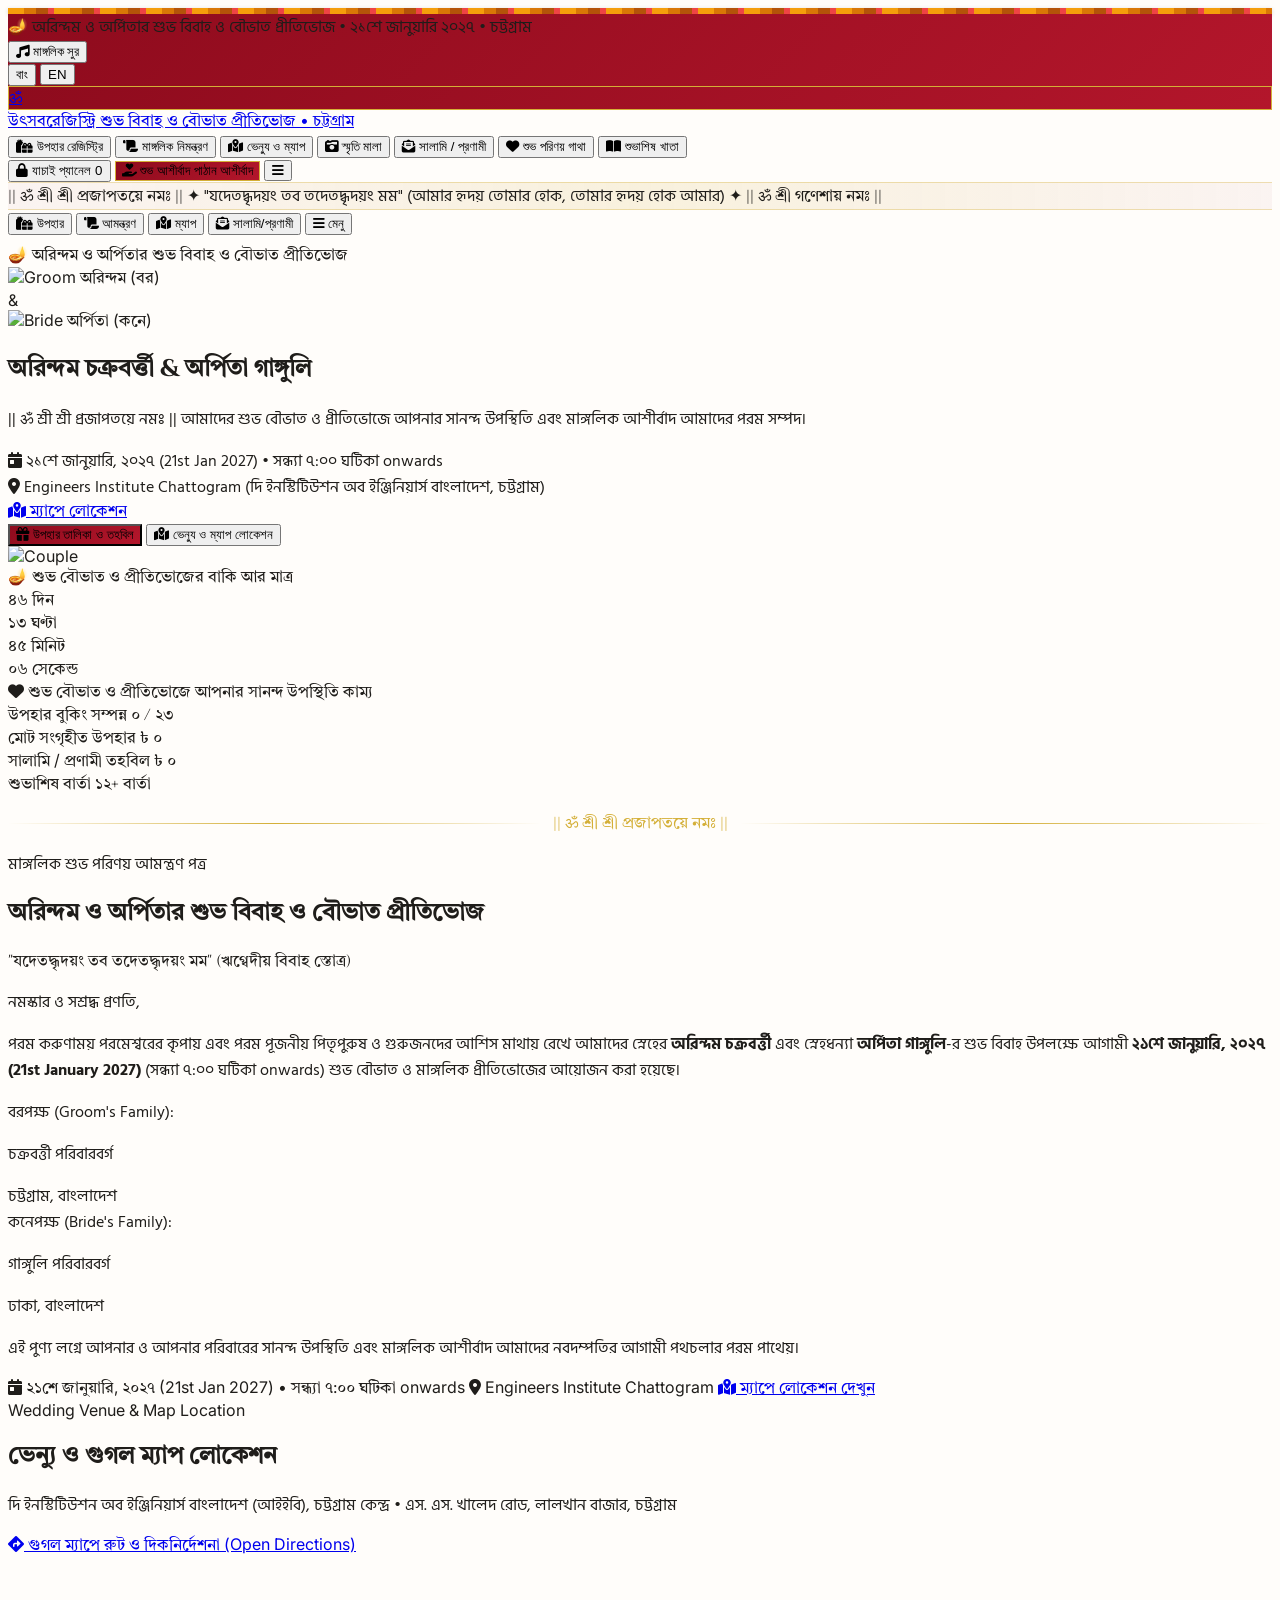
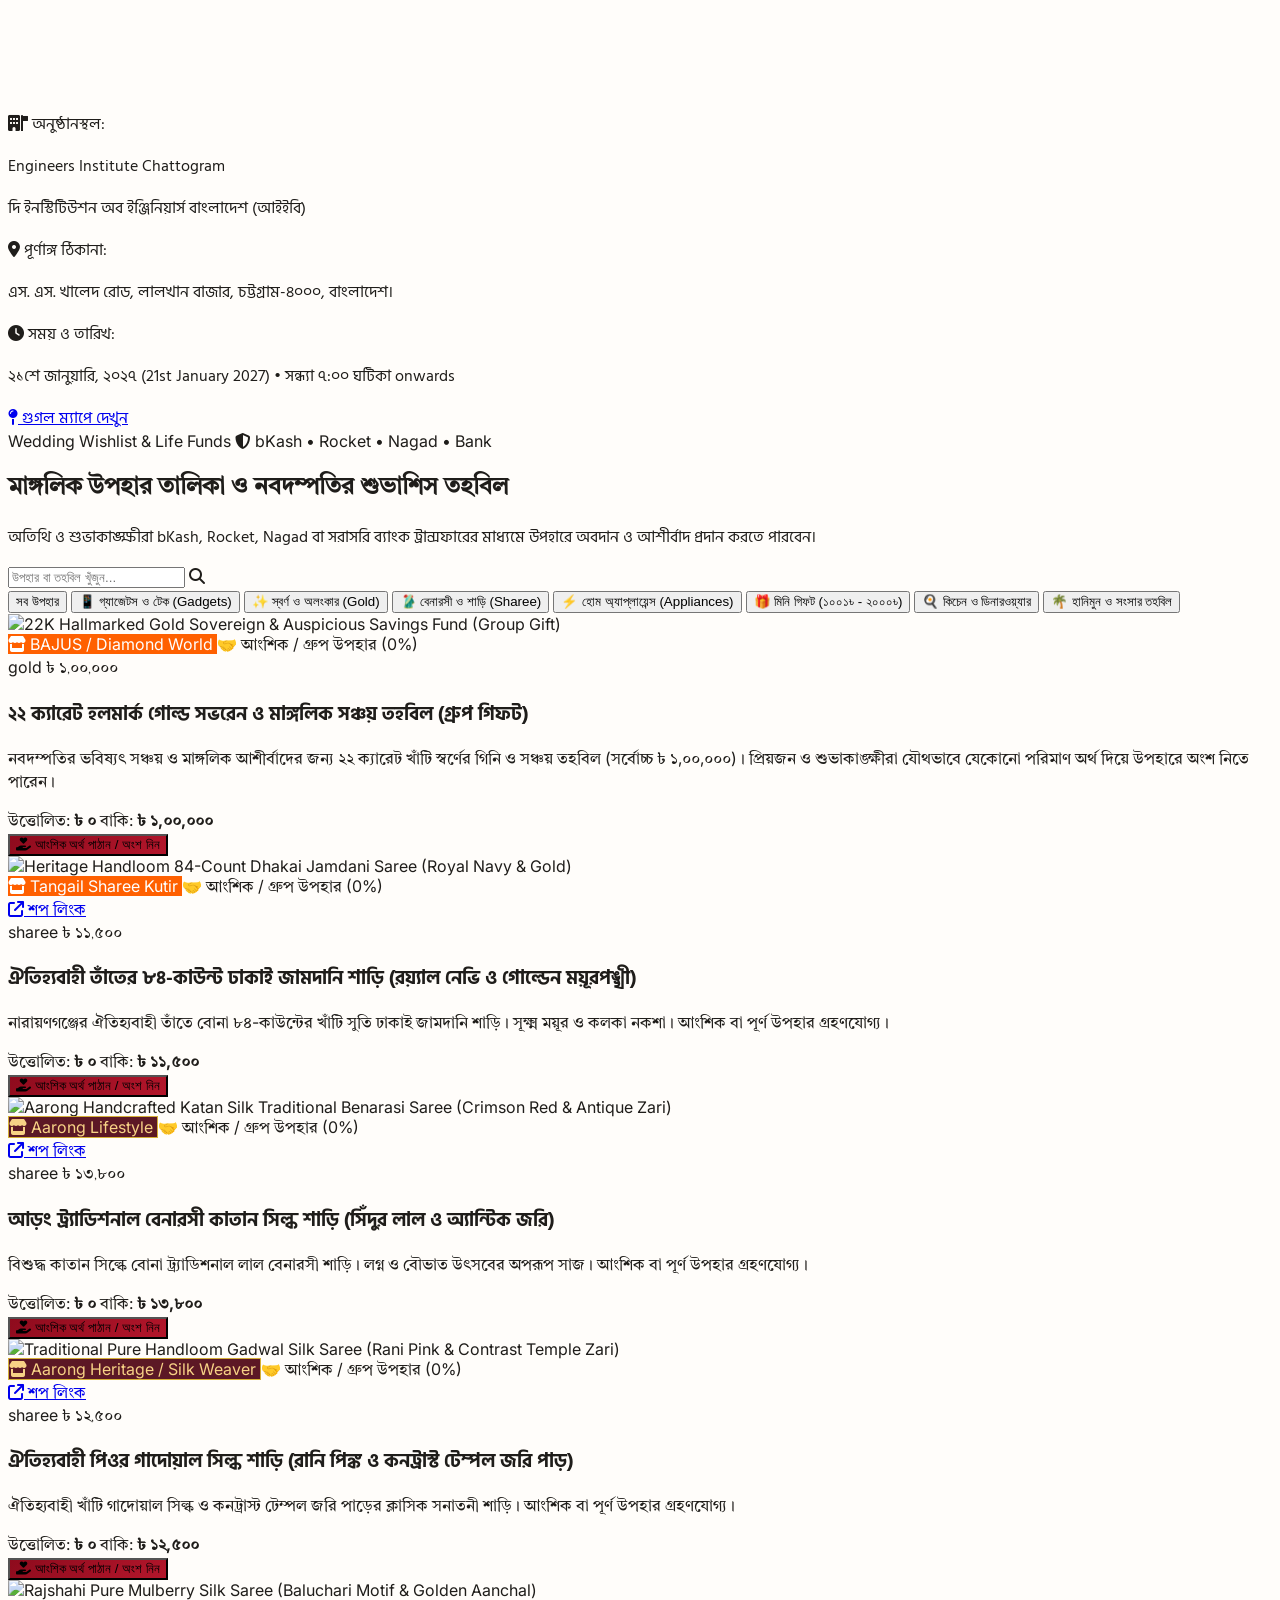
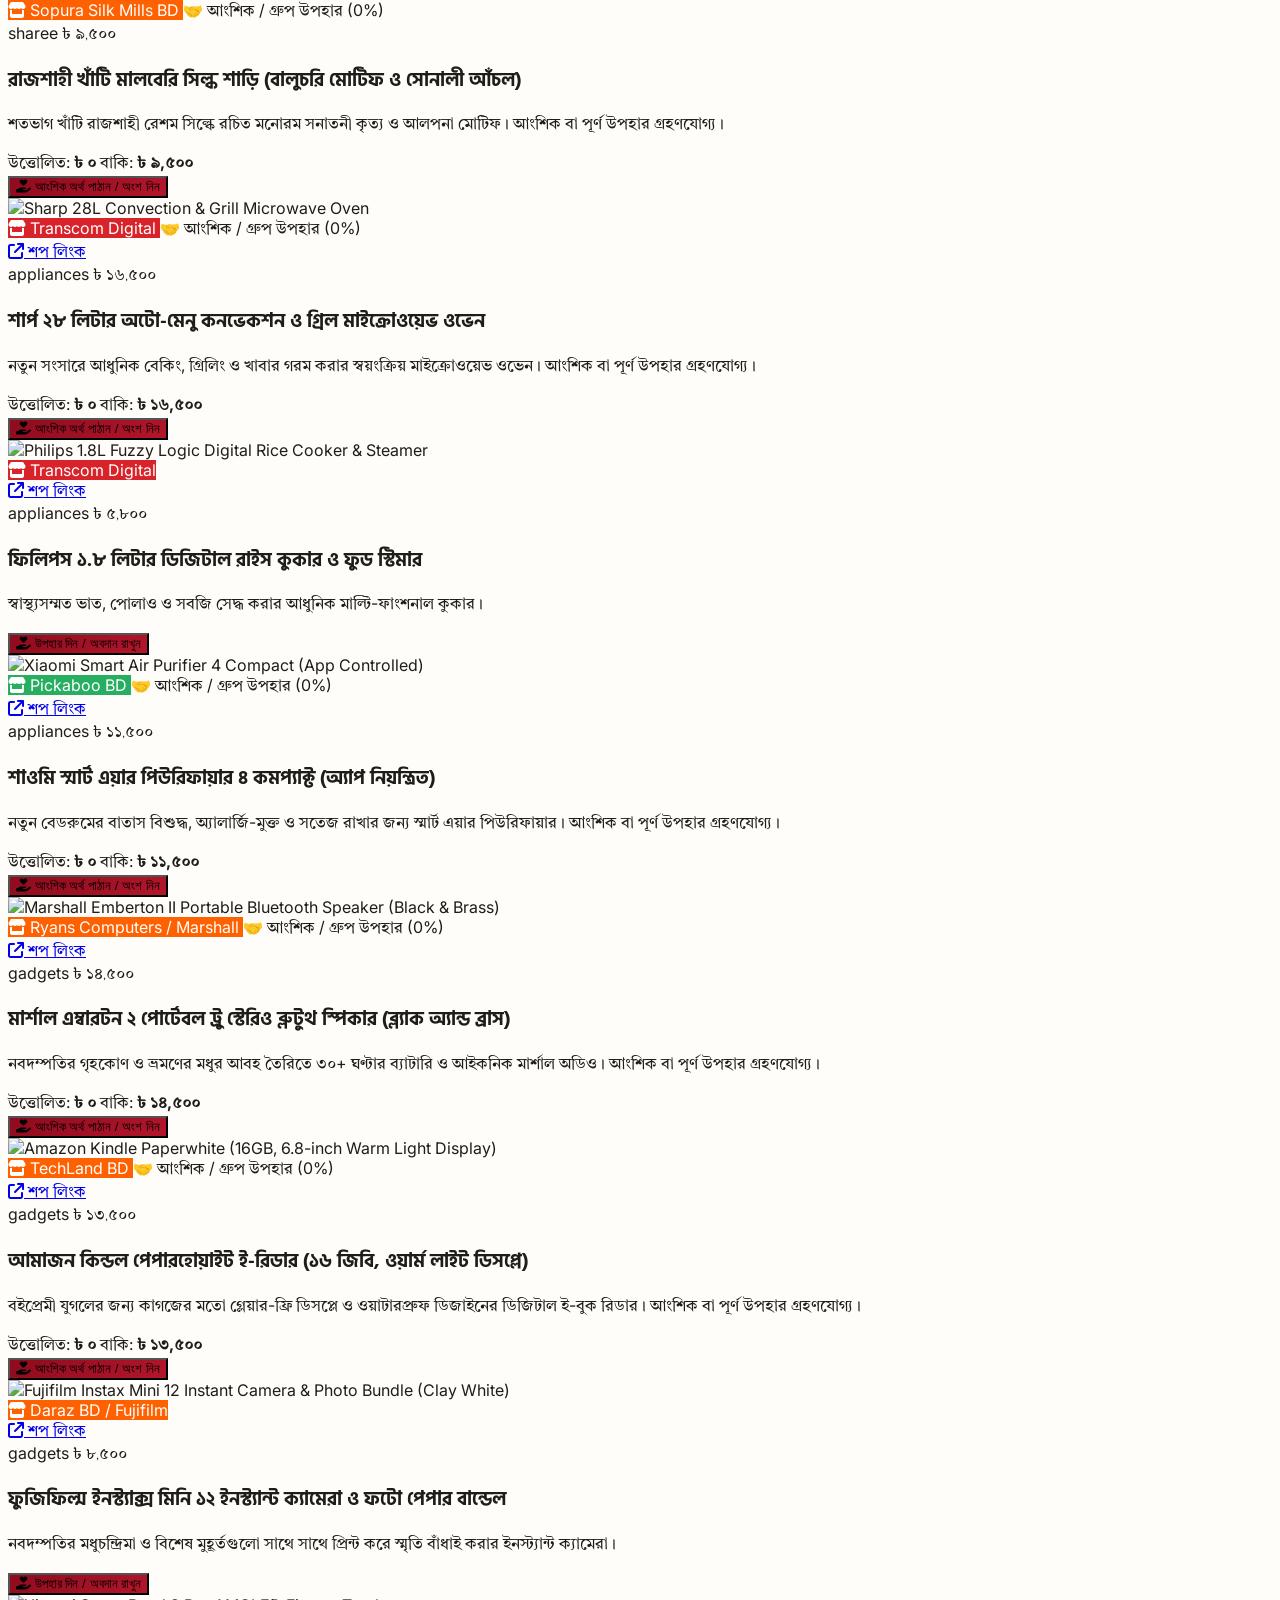
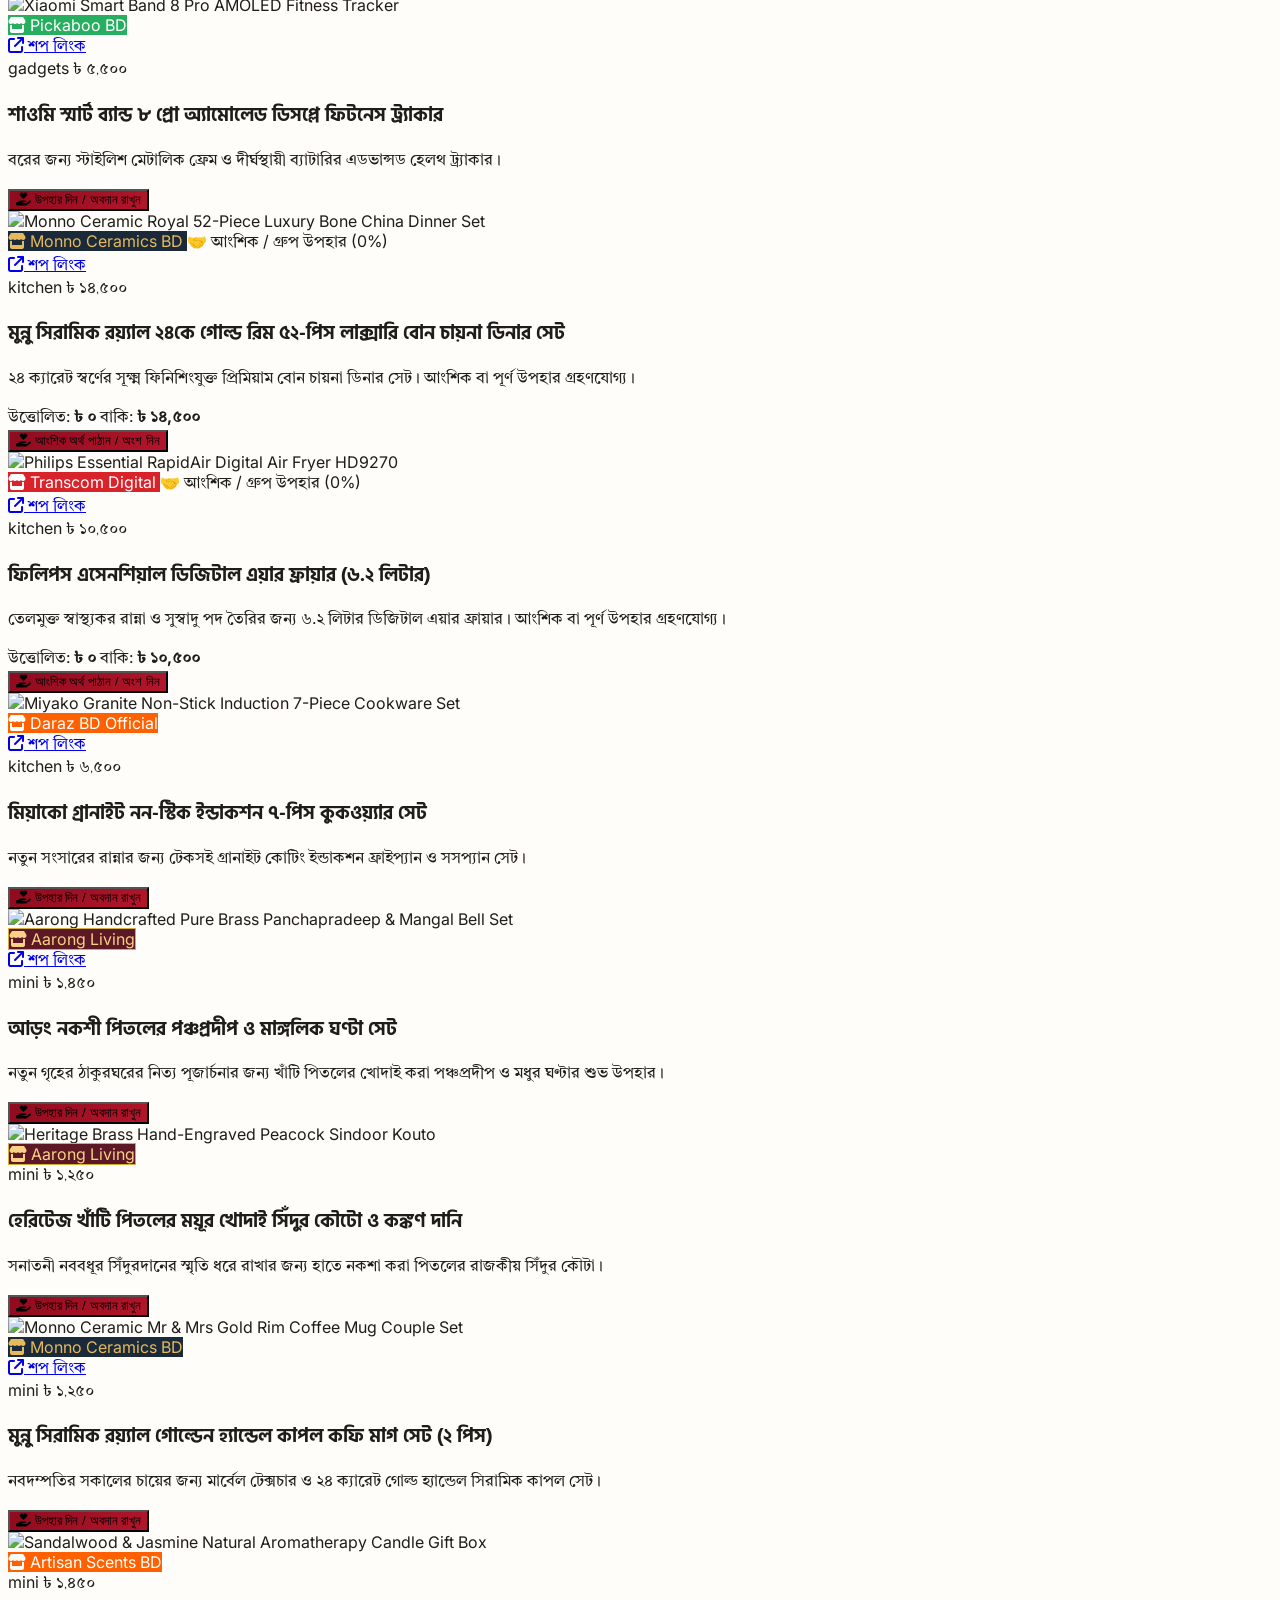
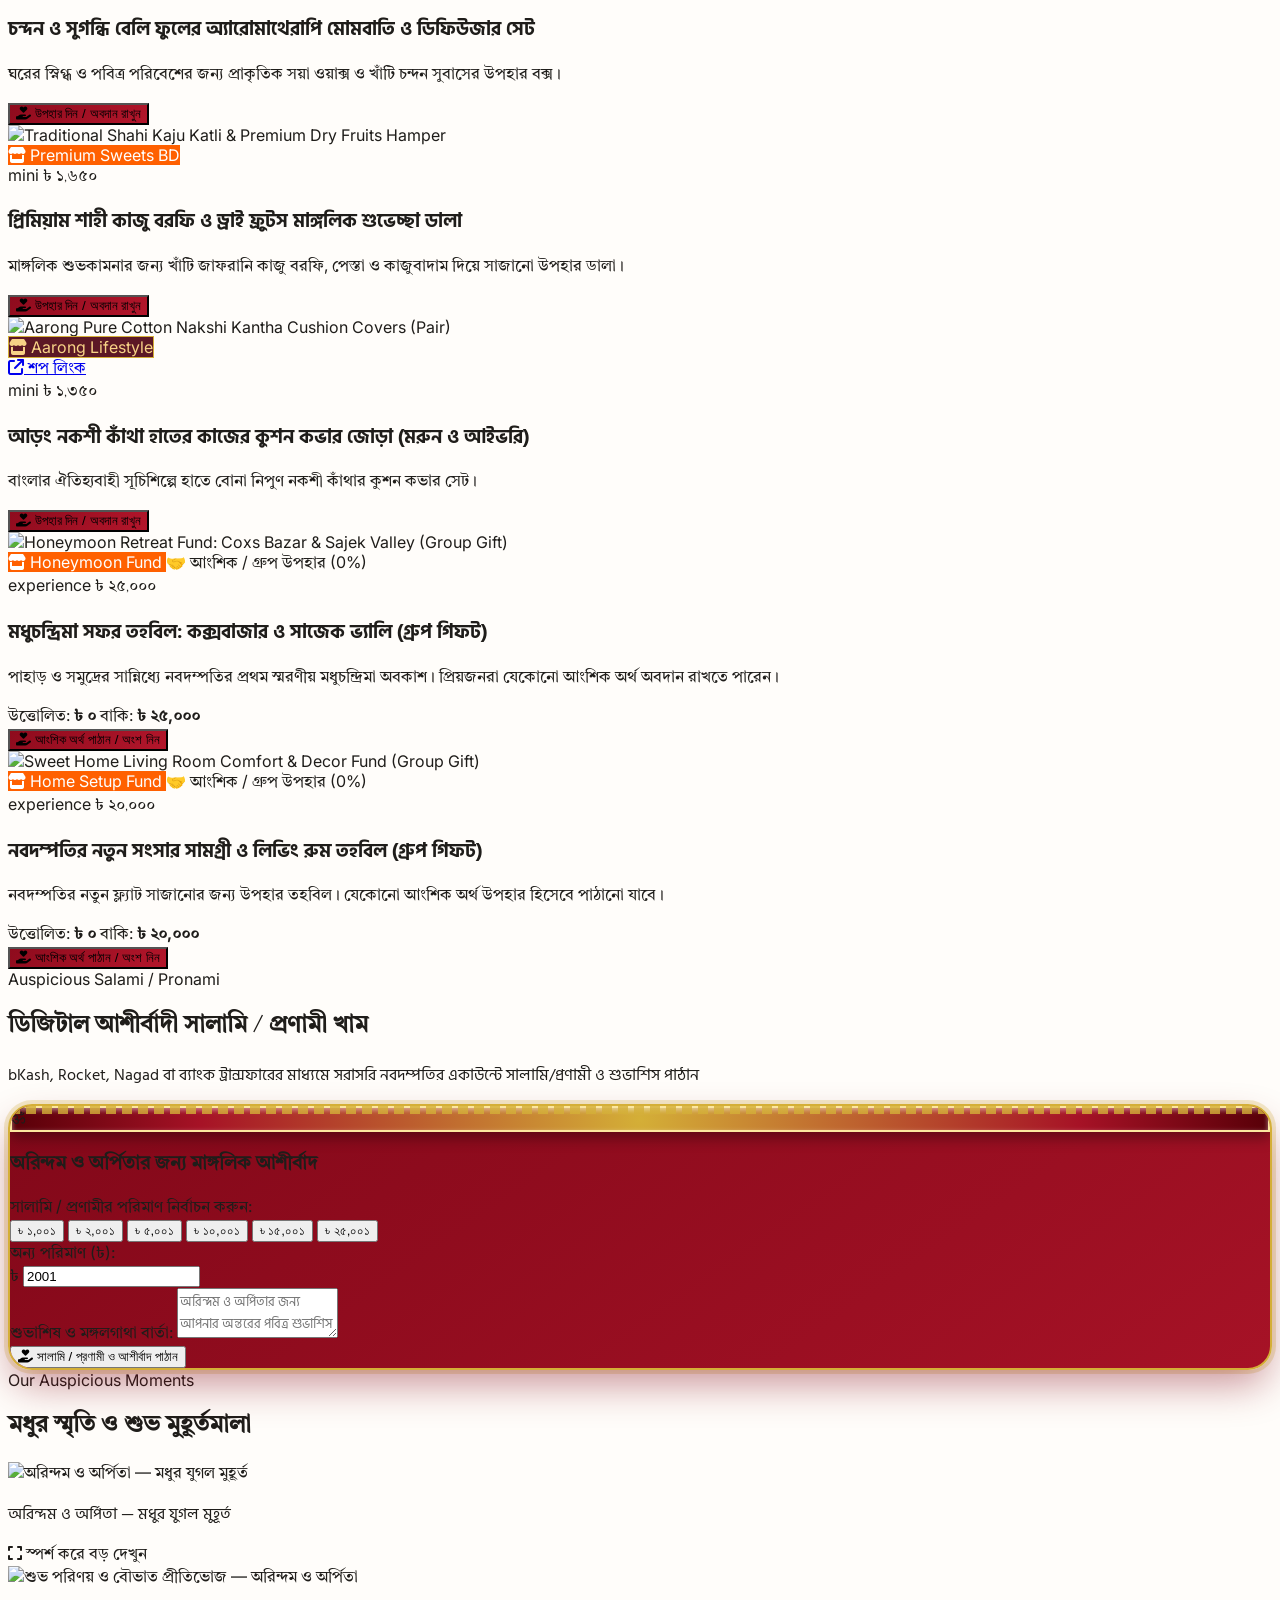
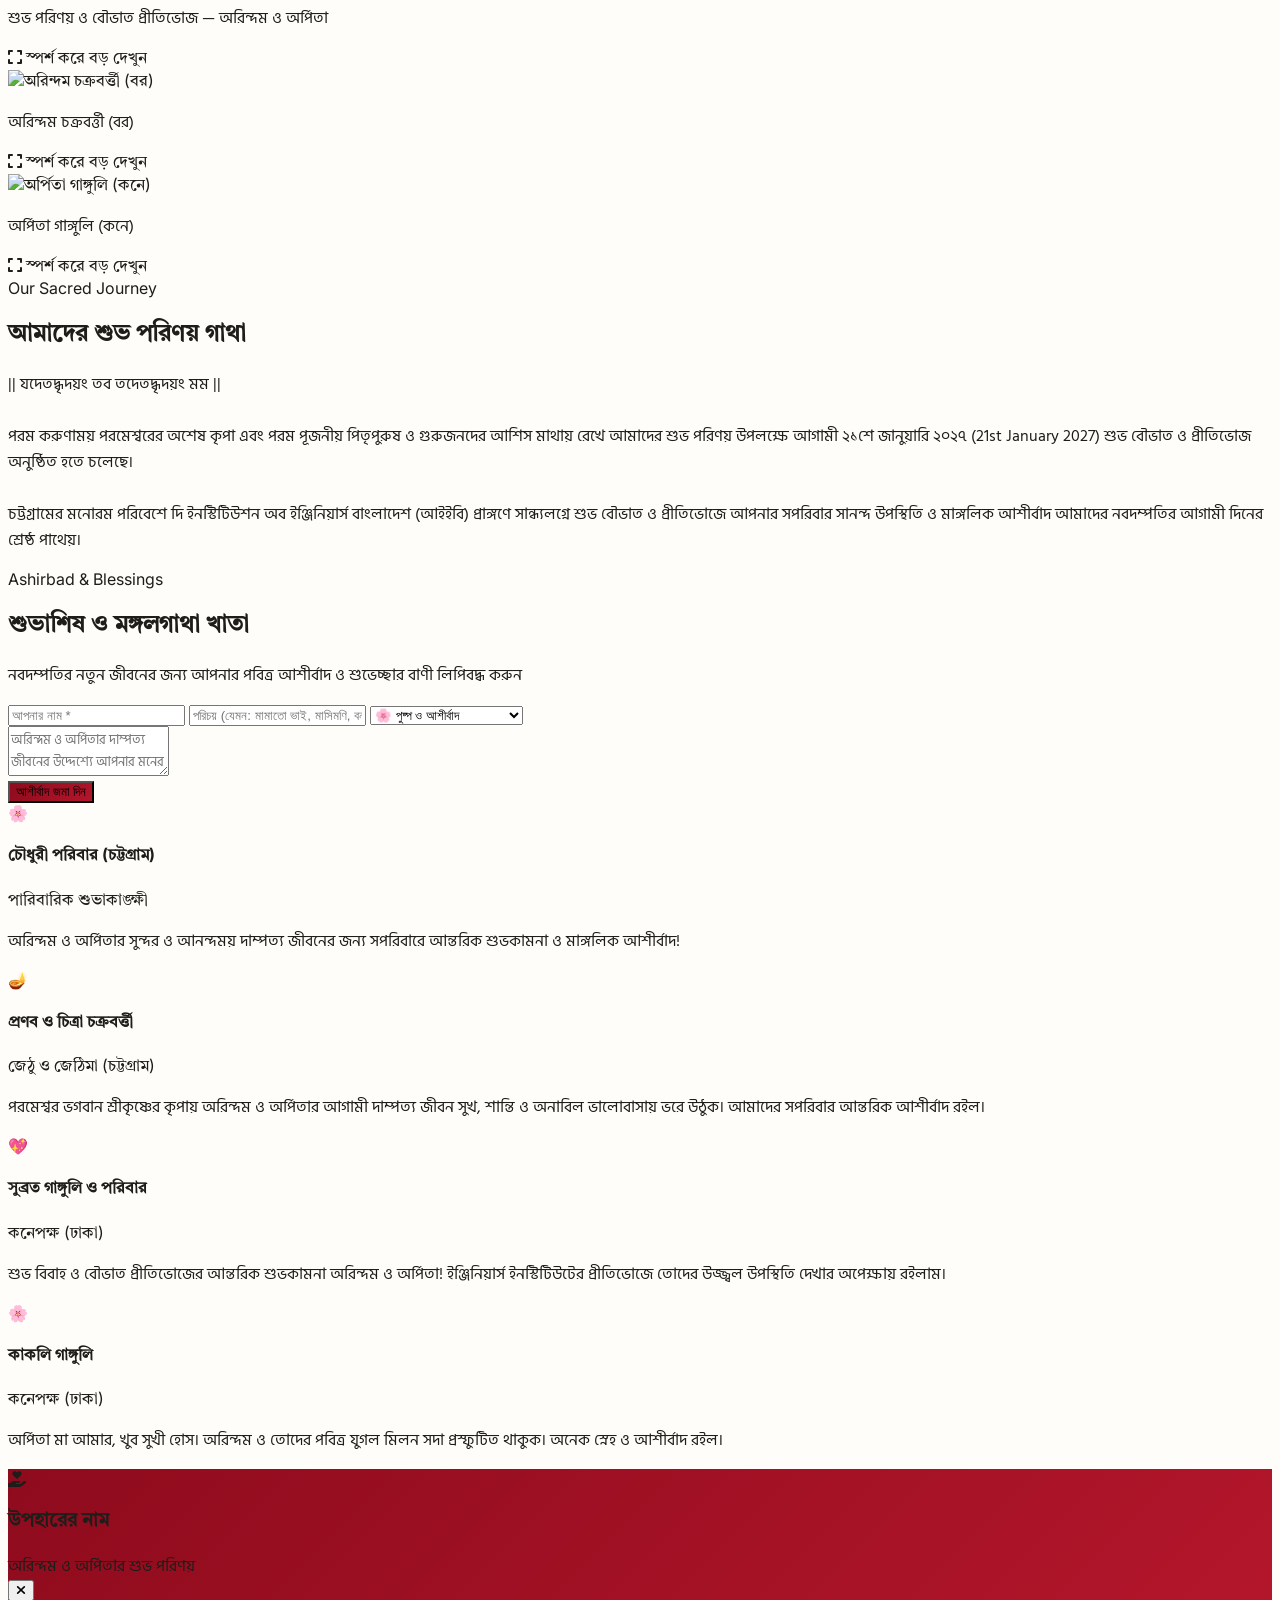
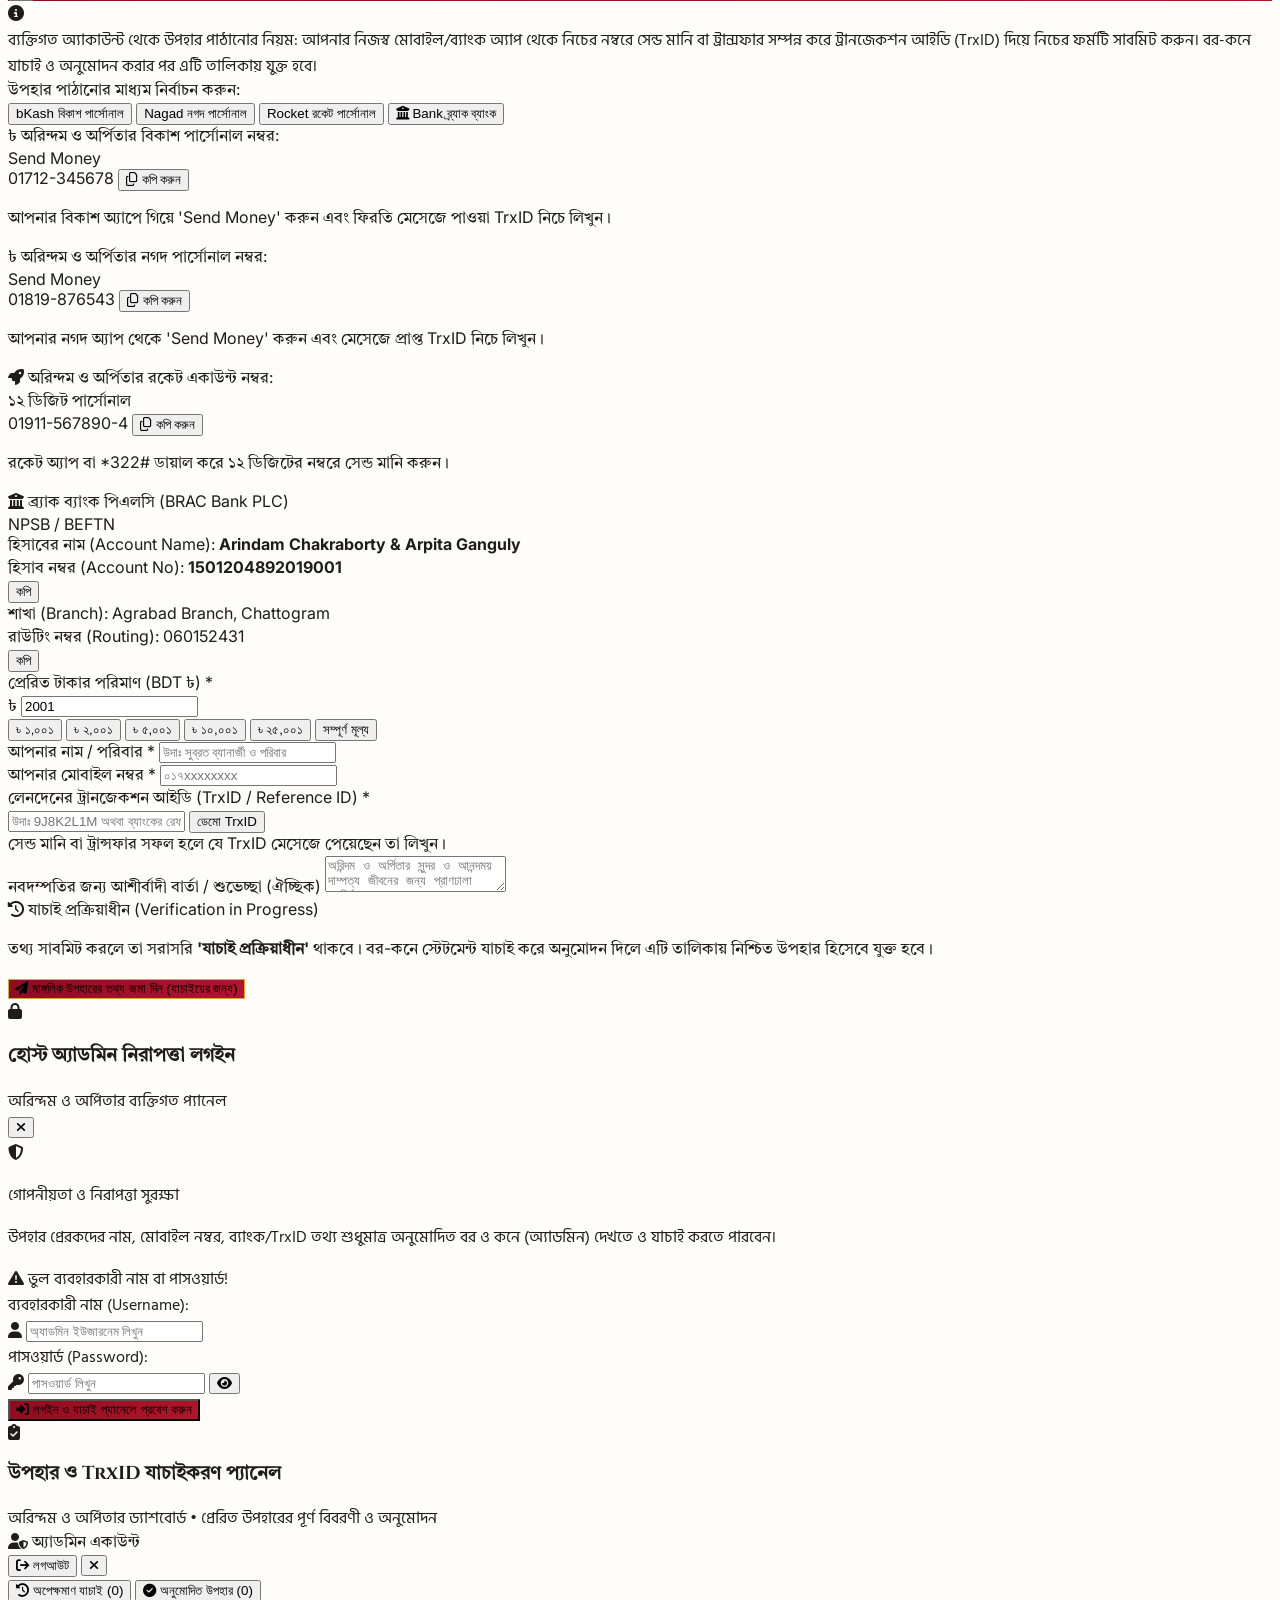
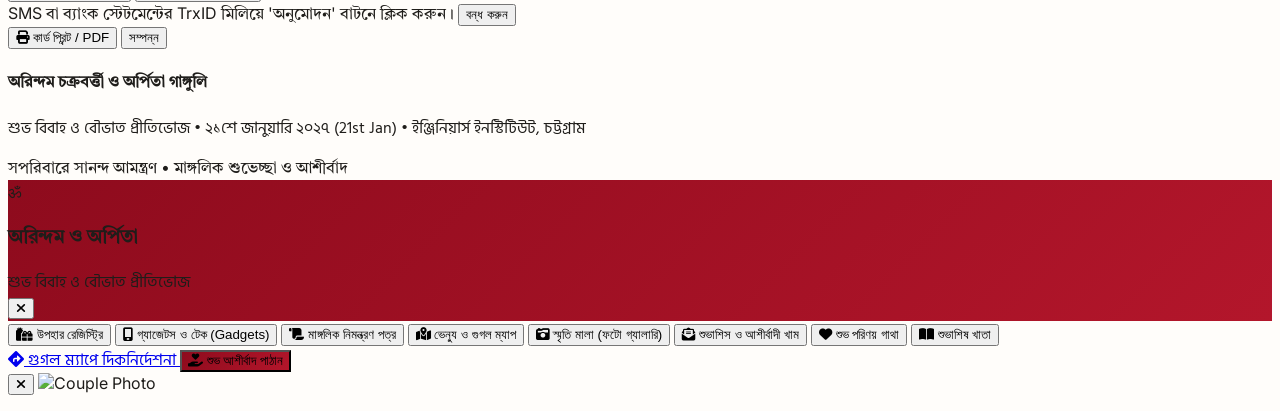
==== commit 98da7b4c: "Add cache buster query string to app.js and style.css" ====
--- a/frontend/index.html
+++ b/frontend/index.html
@@ -23,7 +23,7 @@
   <script src="https://cdn.jsdelivr.net/npm/canvas-confetti@1.6.0/dist/confetti.browser.min.js"></script>
   
   <!-- Custom Styles -->
-  <link rel="stylesheet" href="style.css">
+  <link rel="stylesheet" href="style.css?v=23gifts">
 </head>
 <body class="min-h-screen flex flex-col transition-colors duration-300" data-wedding-theme="sindoor-gold" data-font="regal-tiro">
 
@@ -932,7 +932,7 @@
     </div>
   </footer>
 
-  <script src="app.js"></script>
+  <script src="app.js?v=23gifts"></script>
 
   <!-- ========================================== -->
   <!-- MOBILE SLIDE-IN NAVIGATION DRAWER -->
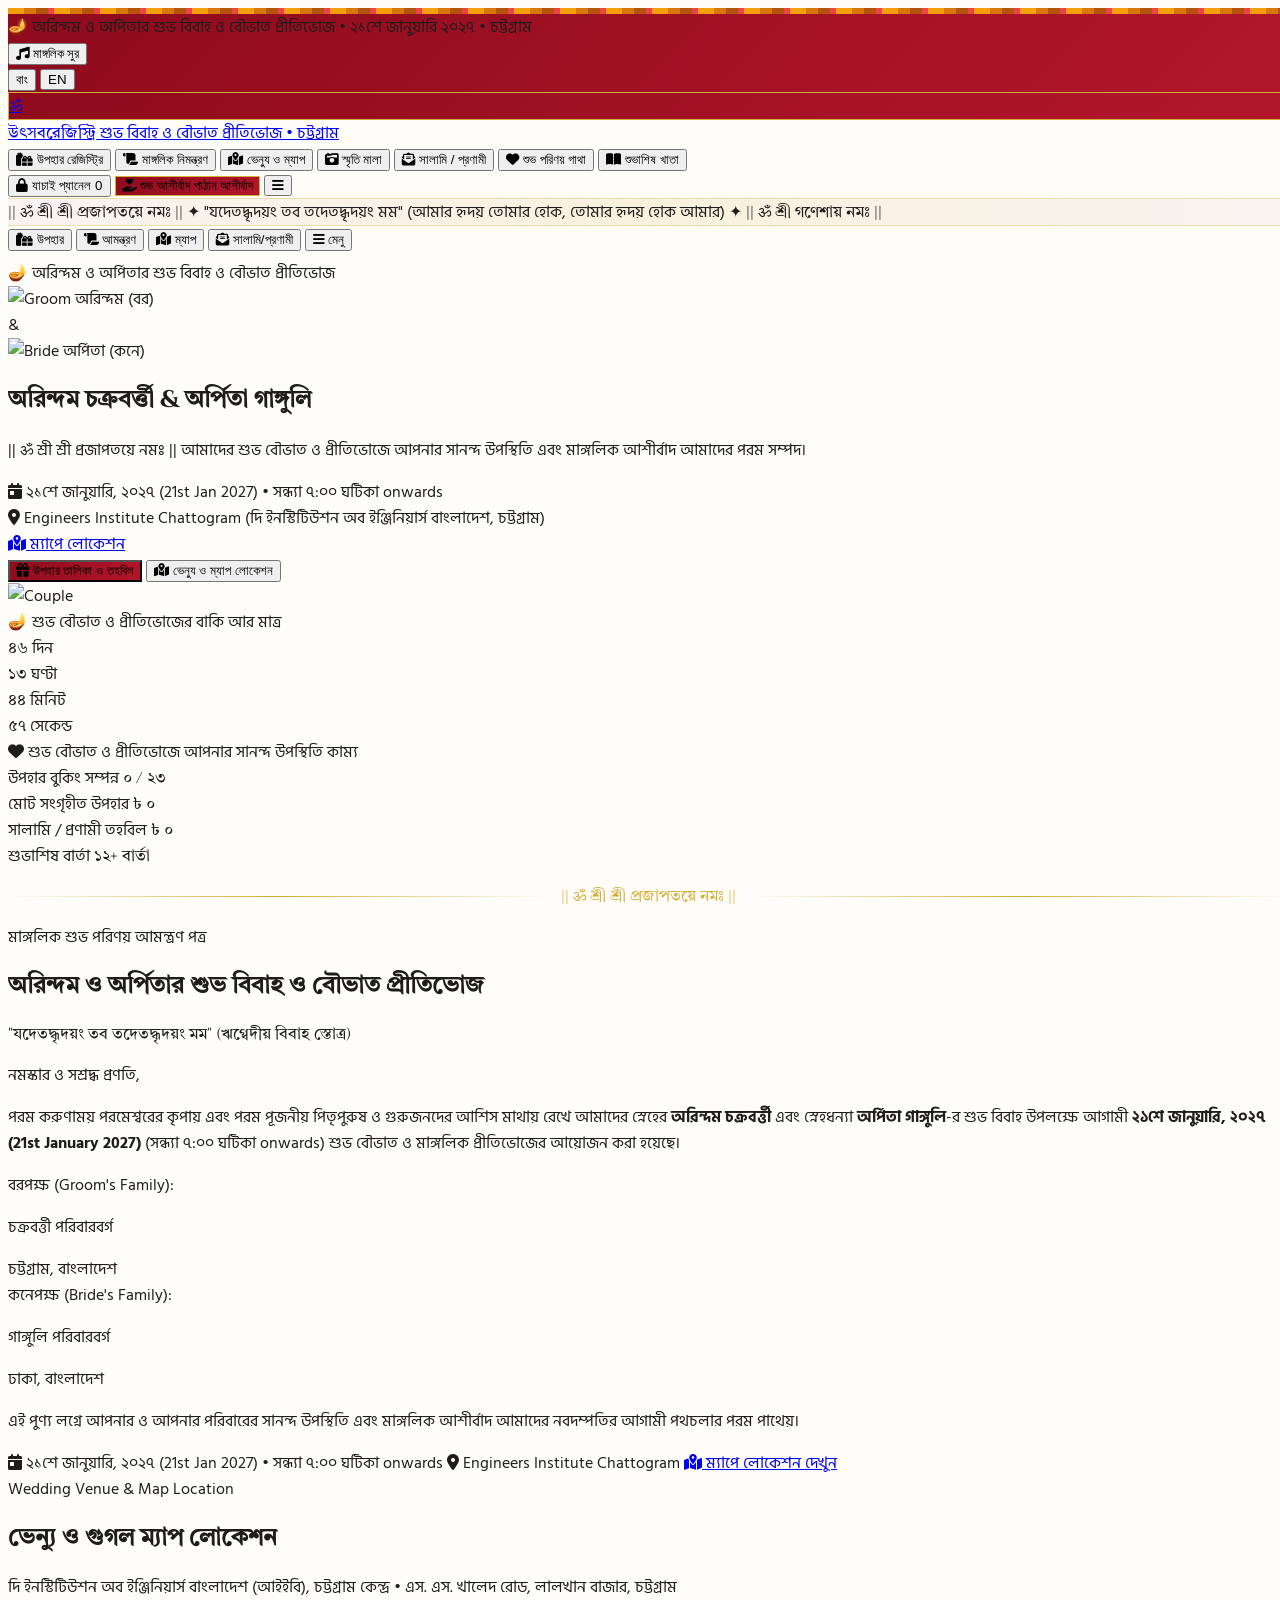
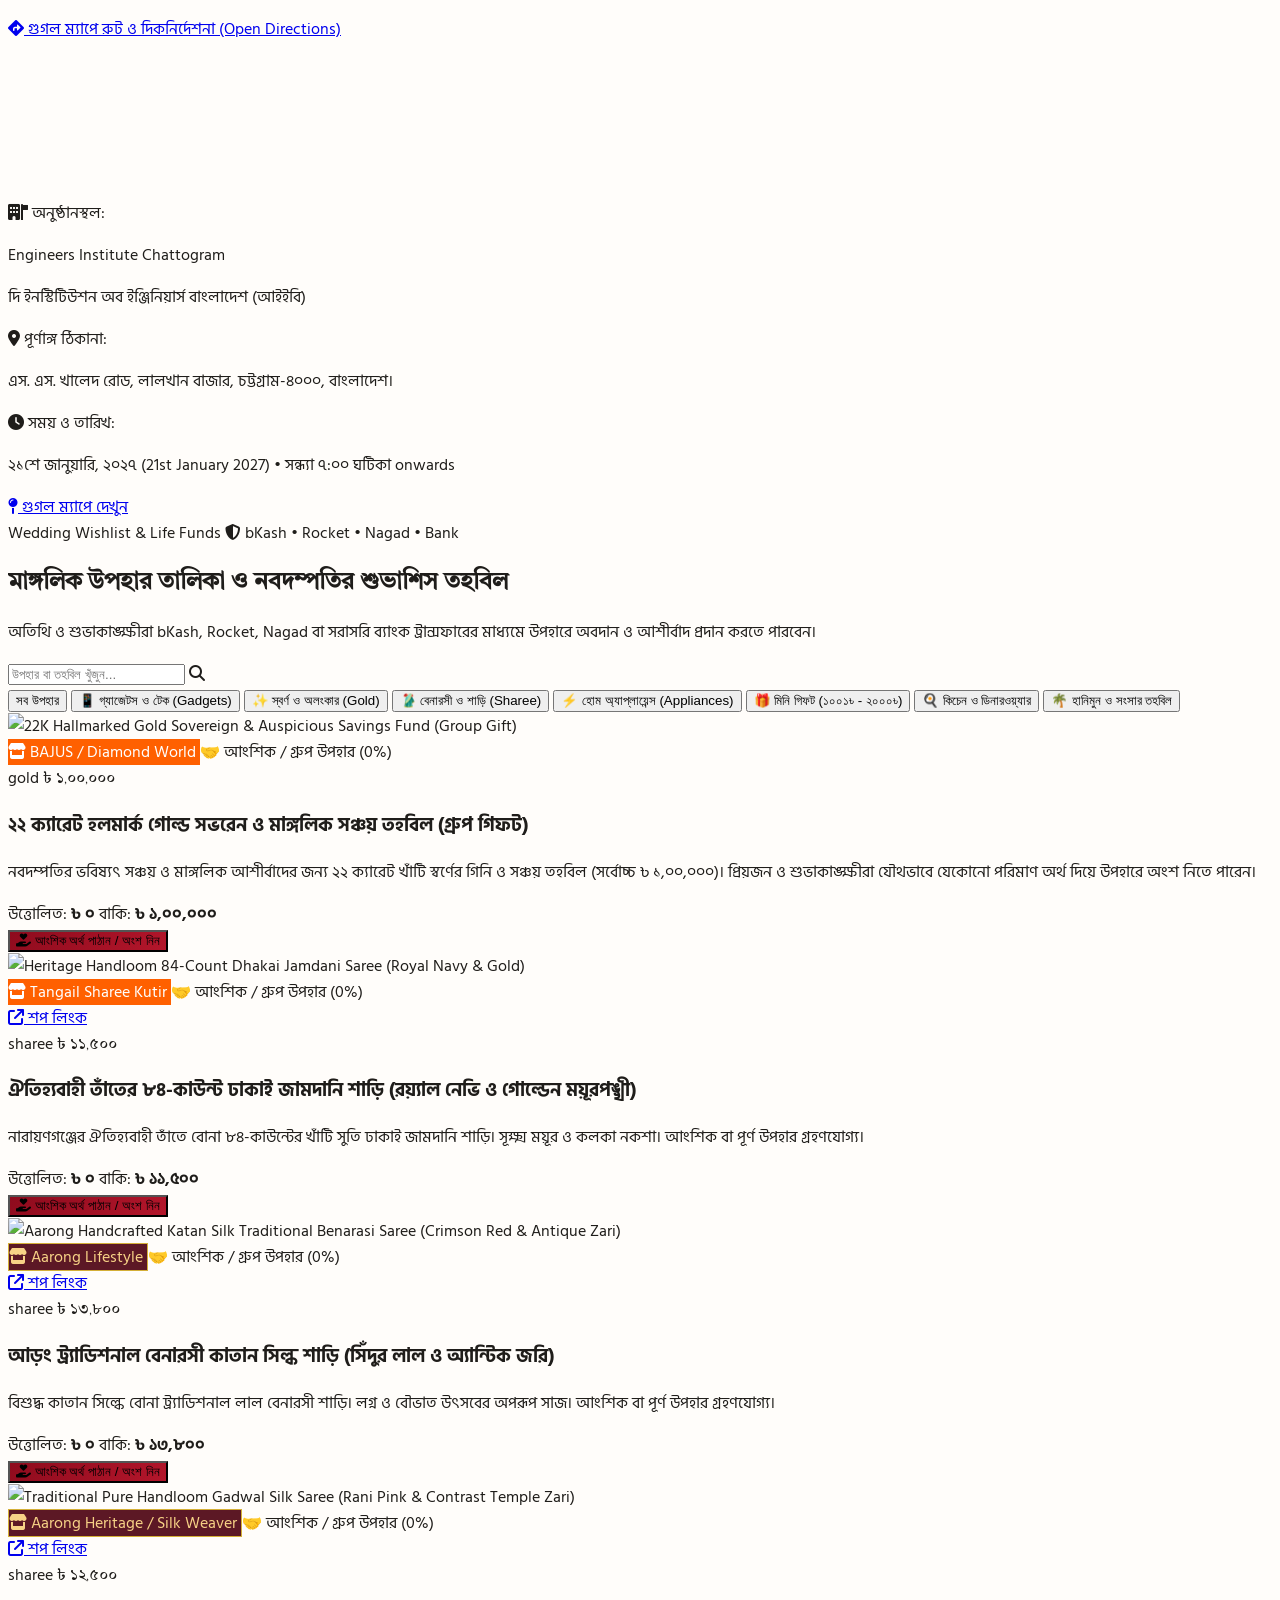
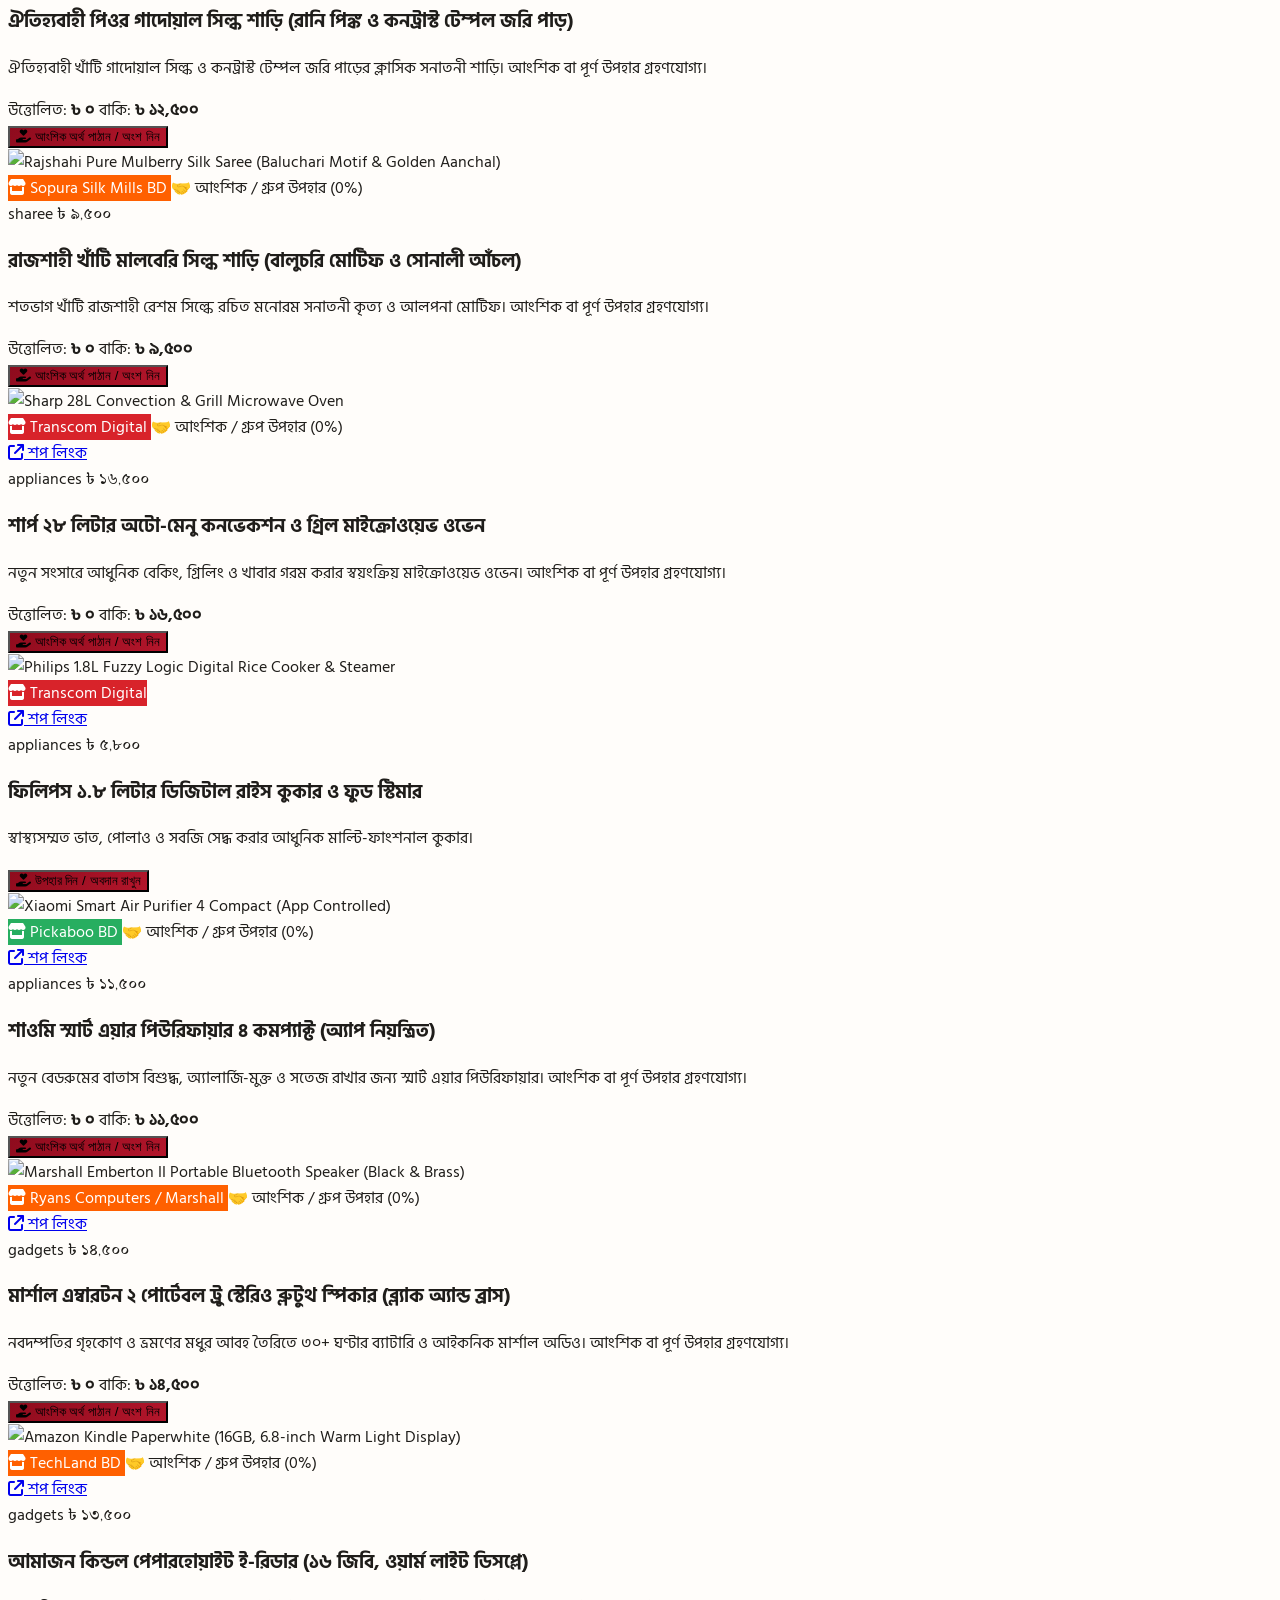
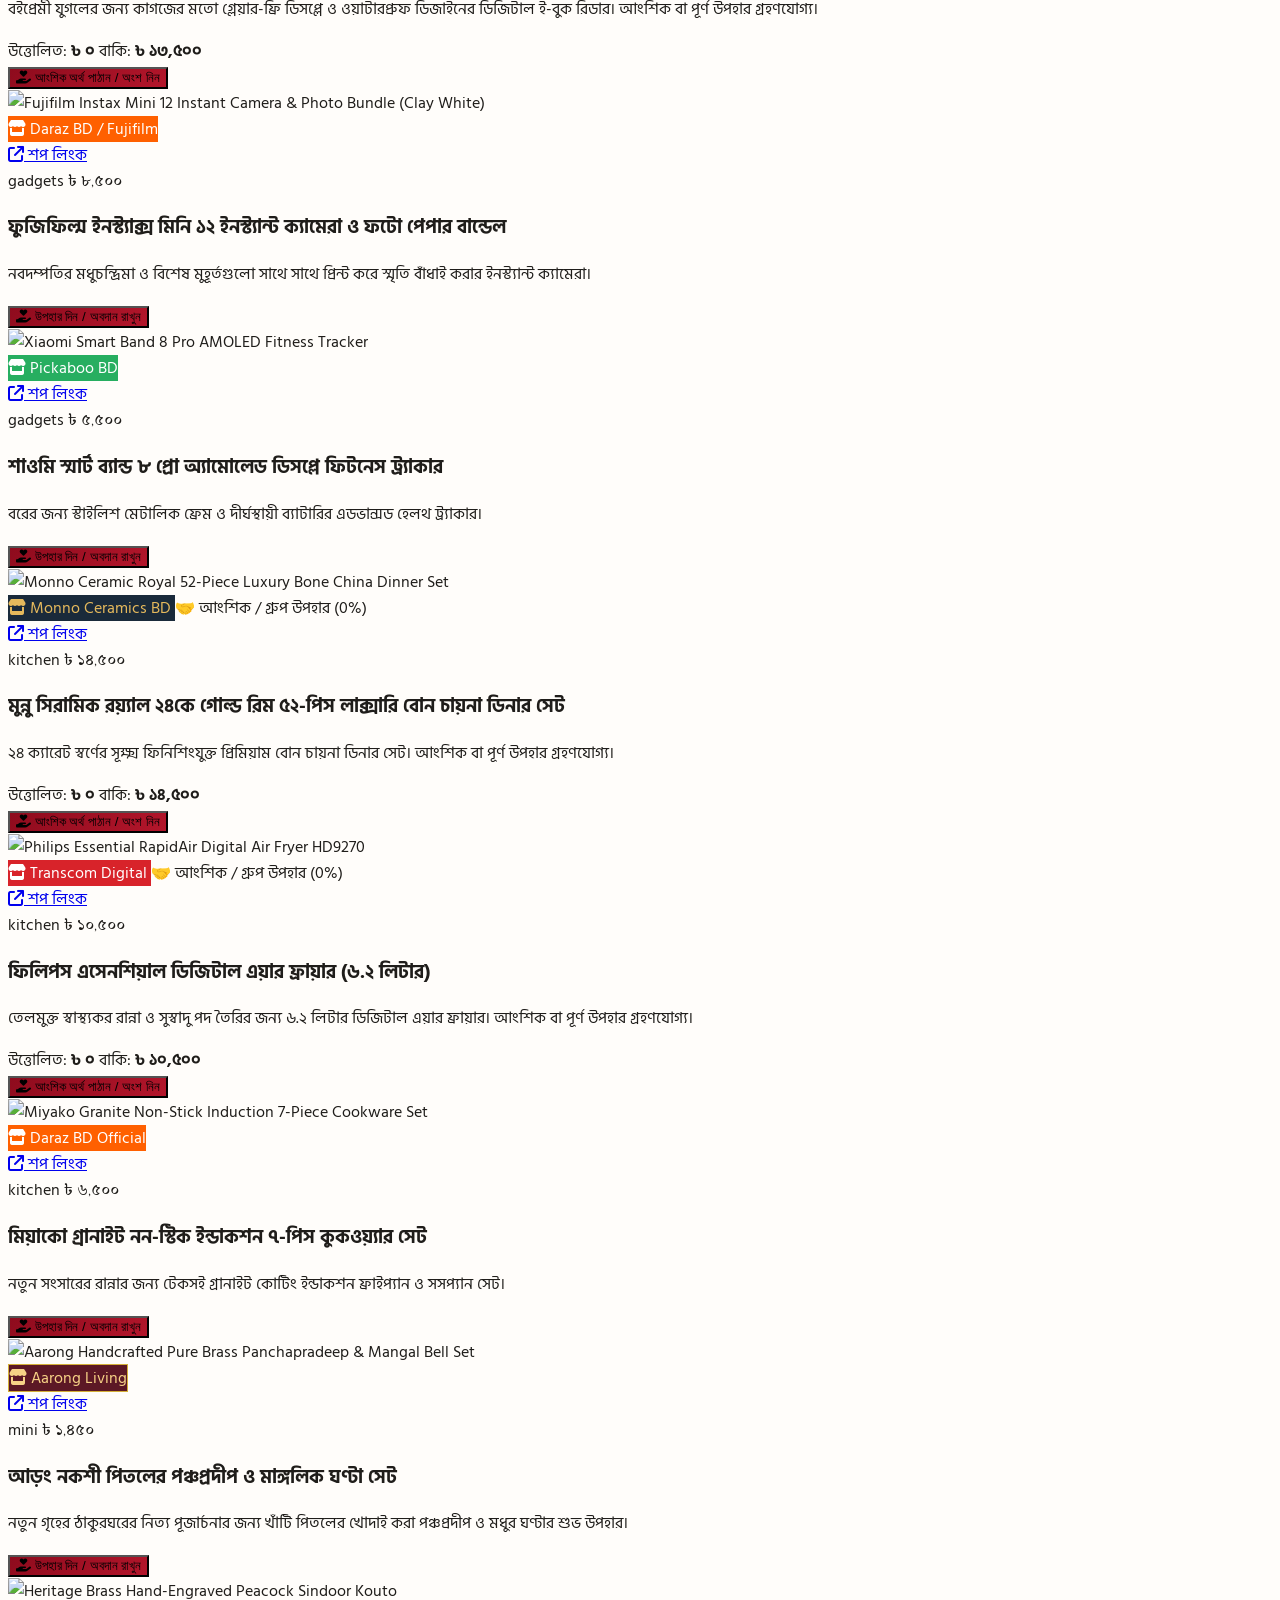
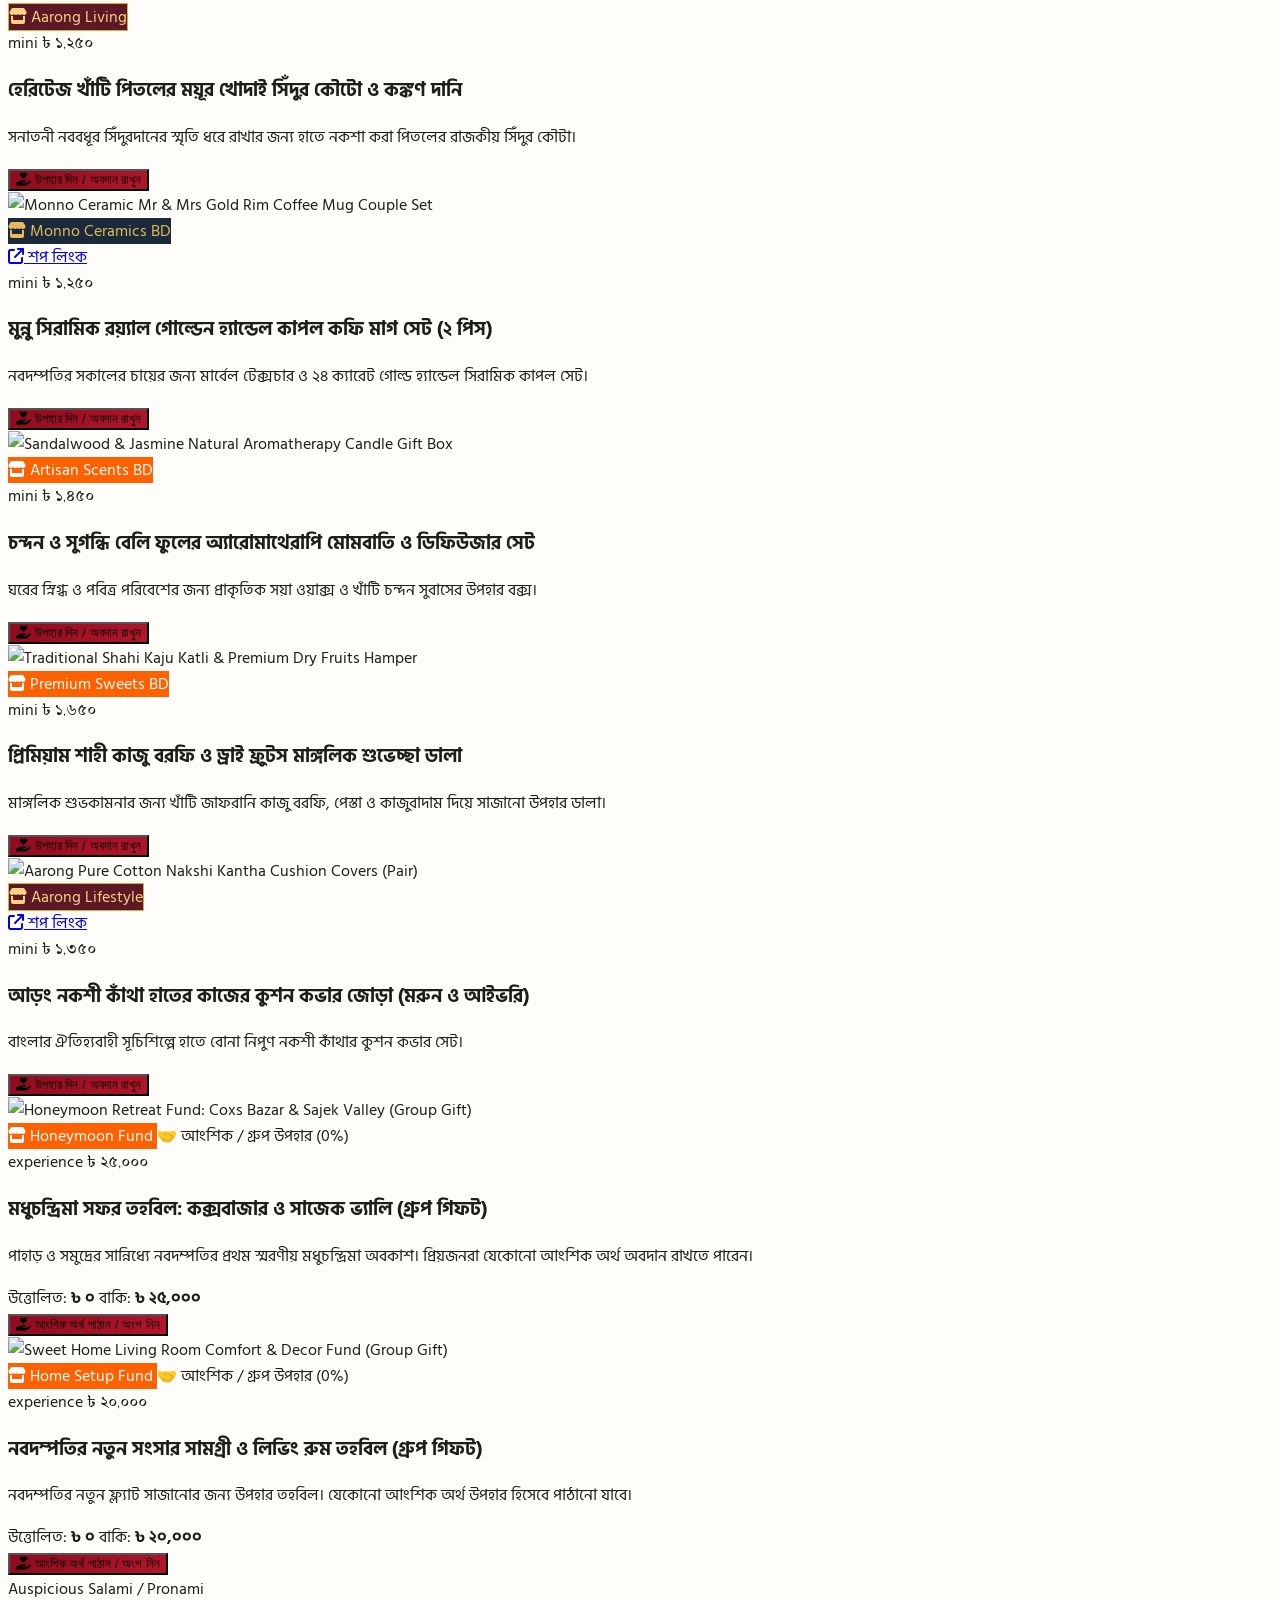
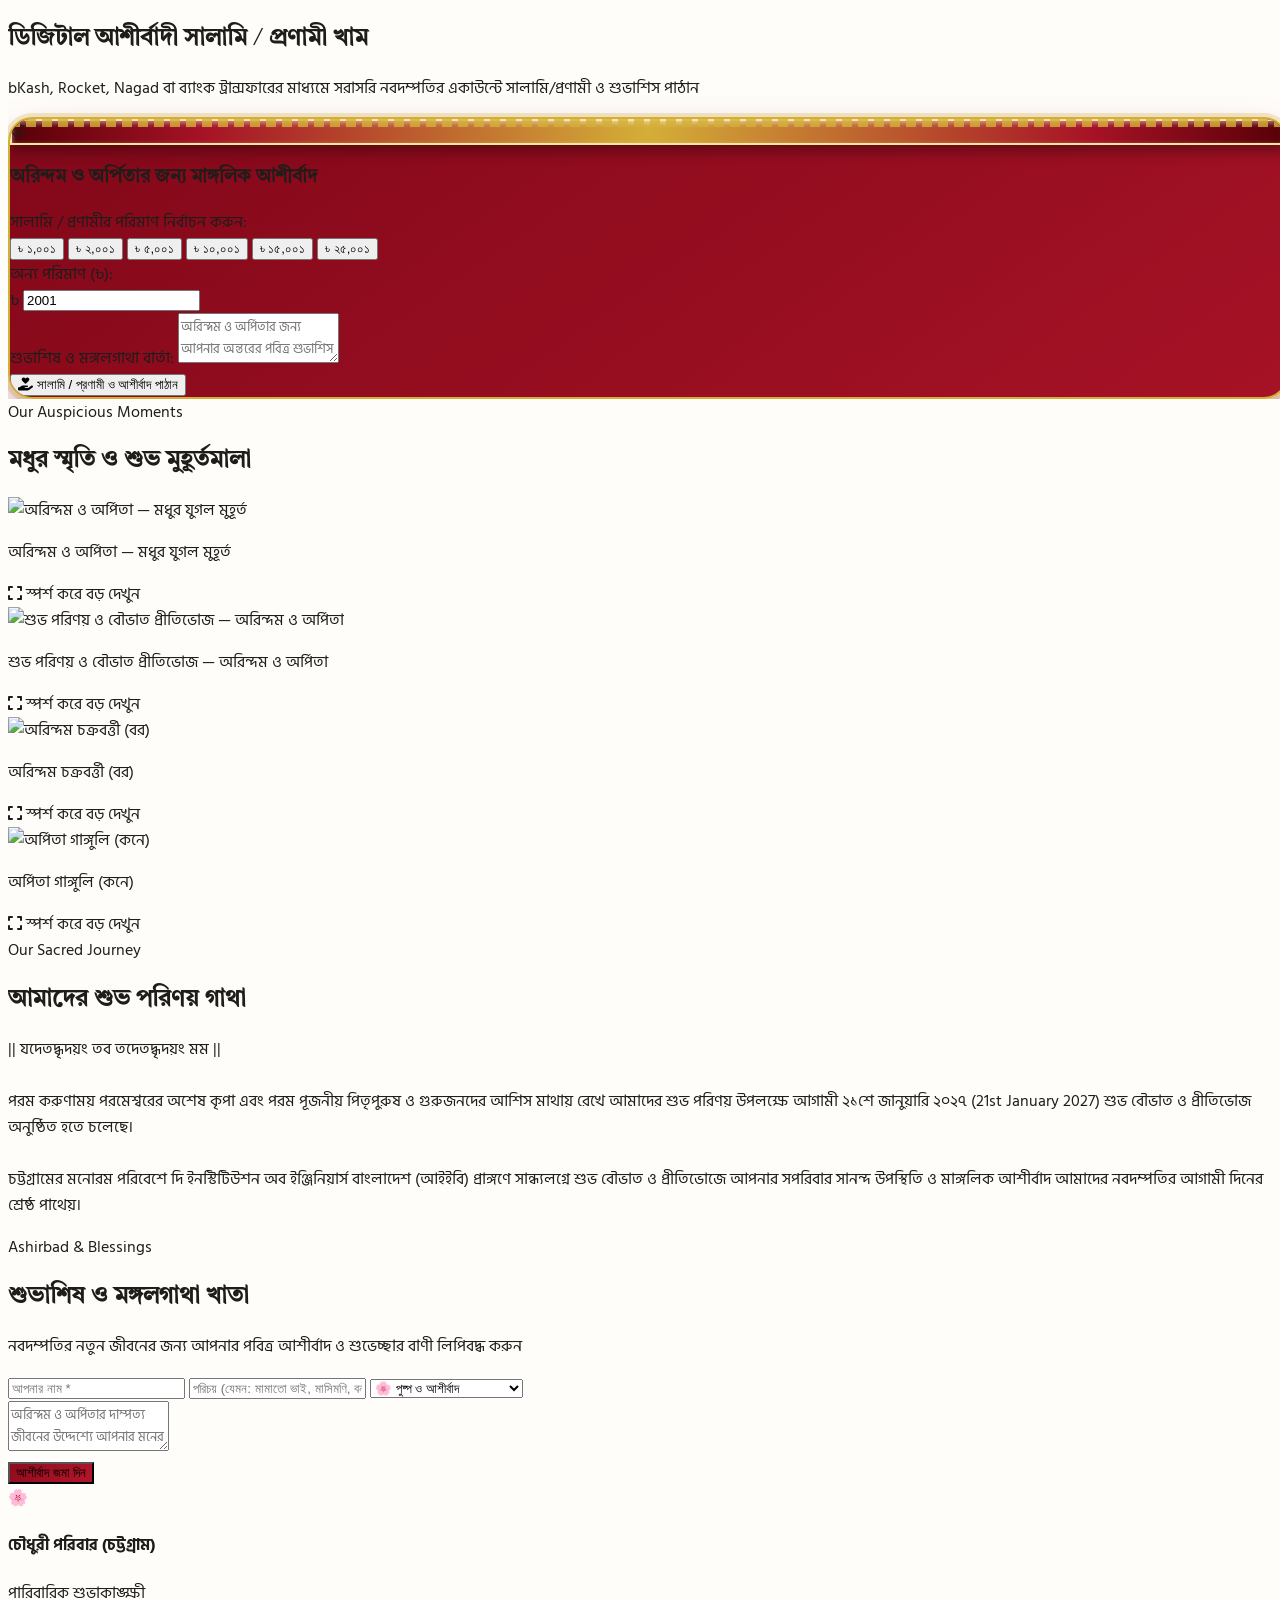
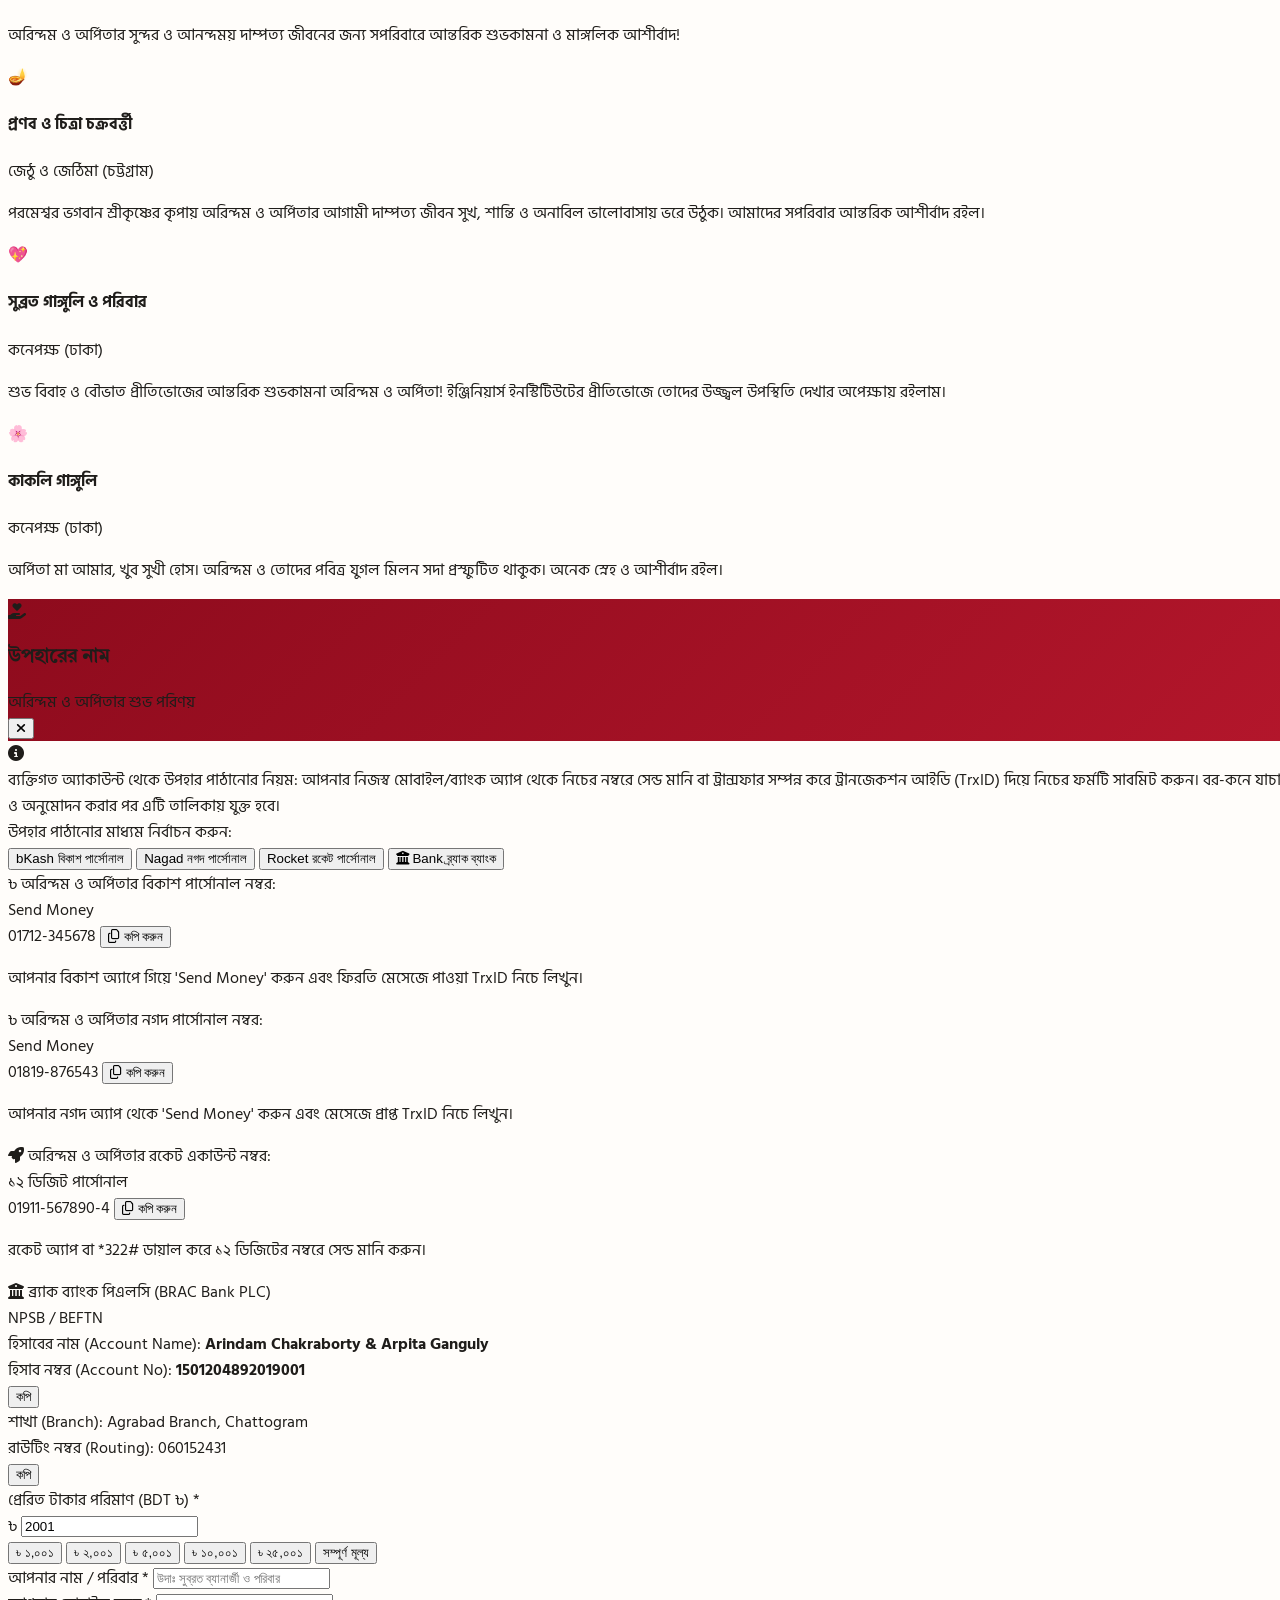
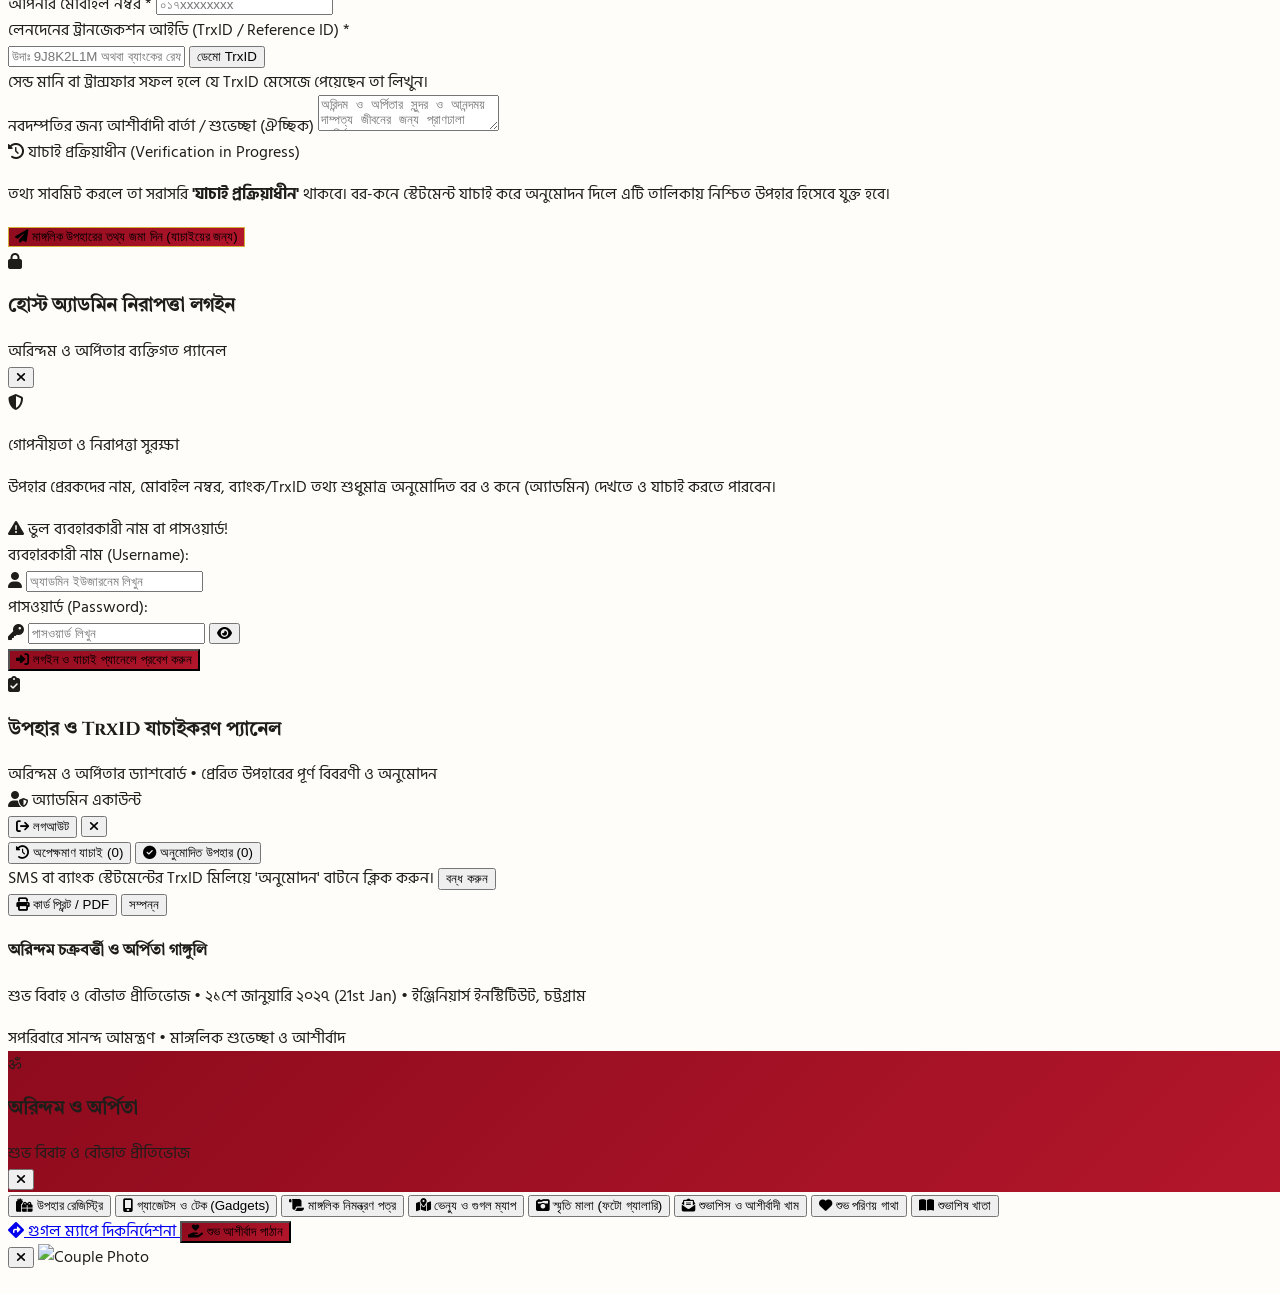
==== commit 4c9adc65: "Fix mobile scrolling for payment, admin, and confirmation popups" ====
--- a/frontend/index.html
+++ b/frontend/index.html
@@ -23,7 +23,7 @@
   <script src="https://cdn.jsdelivr.net/npm/canvas-confetti@1.6.0/dist/confetti.browser.min.js"></script>
   
   <!-- Custom Styles -->
-  <link rel="stylesheet" href="style.css?v=23gifts">
+  <link rel="stylesheet" href="style.css?v=mobile_scroll_fix">
 </head>
 <body class="min-h-screen flex flex-col transition-colors duration-300" data-wedding-theme="sindoor-gold" data-font="regal-tiro">
 
@@ -567,13 +567,13 @@
   <!-- PAYMENT GATEWAY & BLESSING CONTRIBUTION MODAL -->
   <!-- ======================================================== -->
     <!-- PERSONAL ACCOUNT PAYMENT & VERIFICATION MODAL -->
-  <div id="payment-modal" class="fixed inset-0 z-50 bg-black/60 backdrop-blur-sm hidden items-center justify-center p-3 sm:p-4 overflow-y-auto mobile-bottom-sheet">
-    <div class="bg-white rounded-3xl max-w-xl w-full border border-amber-200 shadow-2xl overflow-hidden my-6">
+  <div id="payment-modal" class="fixed inset-0 z-50 bg-black/60 backdrop-blur-sm hidden items-center justify-center p-0 sm:p-4 overflow-y-auto mobile-bottom-sheet">
+    <div class="bg-white rounded-3xl max-w-xl w-full border border-amber-200 shadow-2xl overflow-y-auto max-h-[90vh] max-h-[90dvh] my-auto sm:my-6 modal-scrollable">
       
       <!-- Modal Header -->
-      <div class="crimson-gradient p-5 text-white flex items-center justify-between">
+      <div class="crimson-gradient p-4 sm:p-5 text-white flex items-center justify-between sticky top-0 z-30 shadow-md rounded-t-3xl sm:rounded-t-3xl modal-sticky-header">
         <div class="flex items-center gap-3">
-          <div class="w-10 h-10 rounded-xl bg-white/10 flex items-center justify-center text-amber-300 text-lg shadow-inner">
+          <div class="w-10 h-10 rounded-xl bg-white/10 flex items-center justify-center text-amber-300 text-lg shadow-inner shrink-0">
             <i class="fa-solid fa-hand-holding-heart"></i>
           </div>
           <div>
@@ -581,7 +581,7 @@
             <span id="pay-target-info" class="text-xs text-amber-200/90 font-bangla block">অরিন্দম ও অর্পিতার শুভ পরিণয়</span>
           </div>
         </div>
-        <button onclick="closePaymentModal()" class="w-8 h-8 rounded-full bg-white/10 hover:bg-white/20 text-white flex items-center justify-center transition">
+        <button onclick="closePaymentModal()" class="w-8 h-8 rounded-full bg-white/10 hover:bg-white/20 text-white flex items-center justify-center transition shrink-0" aria-label="বন্ধ করুন">
           <i class="fa-solid fa-xmark"></i>
         </button>
       </div>
@@ -711,7 +711,7 @@
       </div>
 
       <!-- FORM BODY -->
-      <form id="personal-payment-form" onsubmit="handlePersonalPaymentSubmit(event)" class="p-5 space-y-4">
+      <form id="personal-payment-form" onsubmit="handlePersonalPaymentSubmit(event)" class="p-4 sm:p-5 pb-8 sm:pb-8 space-y-4">
         <!-- Amount Selection -->
         <div>
           <label class="block font-bold text-gray-700 text-xs uppercase mb-1">প্রেরিত টাকার পরিমাণ (BDT ৳) *</label>
@@ -781,13 +781,13 @@
   </div>
 
   <!-- ADMIN SECURITY LOGIN MODAL (FOR ARINDAM & ARPITA) -->
-  <div id="admin-login-modal" class="fixed inset-0 z-50 bg-black/65 backdrop-blur-md hidden items-center justify-center p-3 sm:p-4 overflow-y-auto">
-    <div class="bg-white rounded-3xl max-w-md w-full border-2 border-amber-300 shadow-2xl overflow-hidden my-6 font-bangla">
+  <div id="admin-login-modal" class="fixed inset-0 z-50 bg-black/65 backdrop-blur-md hidden items-center justify-center p-0 sm:p-4 overflow-y-auto mobile-bottom-sheet">
+    <div class="bg-white rounded-3xl max-w-md w-full border-2 border-amber-300 shadow-2xl overflow-y-auto max-h-[90vh] max-h-[90dvh] my-auto sm:my-6 font-bangla modal-scrollable">
       
       <!-- Modal Header -->
-      <div class="bg-gradient-to-r from-amber-900 via-rose-950 to-amber-950 p-5 text-white flex items-center justify-between">
+      <div class="bg-gradient-to-r from-amber-900 via-rose-950 to-amber-950 p-4 sm:p-5 text-white flex items-center justify-between sticky top-0 z-30 shadow-md rounded-t-3xl sm:rounded-t-3xl modal-sticky-header">
         <div class="flex items-center gap-3">
-          <div class="w-10 h-10 rounded-xl bg-amber-400/20 flex items-center justify-center text-amber-300 text-lg border border-amber-400/30 shadow-inner">
+          <div class="w-10 h-10 rounded-xl bg-amber-400/20 flex items-center justify-center text-amber-300 text-lg border border-amber-400/30 shadow-inner shrink-0">
             <i class="fa-solid fa-lock"></i>
           </div>
           <div>
@@ -795,7 +795,7 @@
             <span class="text-xs text-amber-200/90 block">অরিন্দম ও অর্পিতার ব্যক্তিগত প্যানেল</span>
           </div>
         </div>
-        <button onclick="closeAdminLoginModal()" class="w-8 h-8 rounded-full bg-white/10 hover:bg-white/20 text-white flex items-center justify-center transition" aria-label="বন্ধ করুন">
+        <button onclick="closeAdminLoginModal()" class="w-8 h-8 rounded-full bg-white/10 hover:bg-white/20 text-white flex items-center justify-center transition shrink-0" aria-label="বন্ধ করুন">
           <i class="fa-solid fa-xmark"></i>
         </button>
       </div>
@@ -852,13 +852,13 @@
   </div>
 
   <!-- HOST APPROVAL & VERIFICATION MODAL (FOR ARINDAM & ARPITA) -->
-  <div id="host-approval-modal" class="fixed inset-0 z-50 bg-black/60 backdrop-blur-sm hidden items-center justify-center p-3 sm:p-4 overflow-y-auto mobile-bottom-sheet">
-    <div class="bg-white rounded-3xl max-w-2xl w-full border border-amber-200 shadow-2xl overflow-hidden my-6">
+  <div id="host-approval-modal" class="fixed inset-0 z-50 bg-black/60 backdrop-blur-sm hidden items-center justify-center p-0 sm:p-4 overflow-y-auto mobile-bottom-sheet">
+    <div class="bg-white rounded-3xl max-w-2xl w-full border border-amber-200 shadow-2xl overflow-y-auto max-h-[90vh] max-h-[90dvh] my-auto sm:my-6 modal-scrollable">
       
       <!-- Modal Header -->
-      <div class="bg-gradient-to-r from-amber-900 via-rose-950 to-amber-950 p-5 text-white flex items-center justify-between">
+      <div class="bg-gradient-to-r from-amber-900 via-rose-950 to-amber-950 p-4 sm:p-5 text-white flex items-center justify-between sticky top-0 z-30 shadow-md rounded-t-3xl sm:rounded-t-3xl modal-sticky-header">
         <div class="flex items-center gap-3">
-          <div class="w-10 h-10 rounded-xl bg-amber-400/20 flex items-center justify-center text-amber-300 text-lg shadow-inner border border-amber-400/30">
+          <div class="w-10 h-10 rounded-xl bg-amber-400/20 flex items-center justify-center text-amber-300 text-lg shadow-inner border border-amber-400/30 shrink-0">
             <i class="fa-solid fa-clipboard-check"></i>
           </div>
           <div>
@@ -908,7 +908,7 @@
 
   <!-- RECEIPT MODAL -->
   <div id="receipt-modal" class="fixed inset-0 z-50 bg-black/75 backdrop-blur-md hidden items-center justify-center p-0 sm:p-4 overflow-y-auto mobile-bottom-sheet">
-    <div class="max-w-md w-full bg-transparent relative my-8">
+    <div class="max-w-md w-full bg-transparent relative my-auto max-h-[90vh] max-h-[90dvh] overflow-y-auto modal-scrollable p-3 sm:p-0">
       <div id="printable-blessing-card"></div>
       <div class="mt-4 flex items-center justify-center gap-3">
         <button onclick="printReceipt()" class="px-5 py-2.5 rounded-xl bg-white text-gray-900 font-bold text-xs shadow-lg hover:bg-gray-100 flex items-center gap-1.5">
@@ -932,7 +932,7 @@
     </div>
   </footer>
 
-  <script src="app.js?v=23gifts"></script>
+  <script src="app.js?v=mobile_scroll_fix"></script>
 
   <!-- ========================================== -->
   <!-- MOBILE SLIDE-IN NAVIGATION DRAWER -->
--- a/frontend/style.css
+++ b/frontend/style.css
@@ -25,7 +25,28 @@
   --font-royal: 'Cinzel', 'Tiro Bangla', 'Playfair Display', serif;
 }
 
-/* Hindu Wedding Themes */
+/* Mobile Responsive Safeguards */
+html, body {
+  overflow-x: hidden !important;
+  width: 100% !important;
+  max-width: 100vw !important;
+  position: relative;
+}
+
+#sections-container,
+#section-gifts,
+#section-hero,
+#section-venue,
+#section-invitation,
+#section-salami,
+#section-gallery,
+#section-story,
+#section-guestbook {
+  max-width: 100vw !important;
+  width: 100% !important;
+  overflow-x: hidden;
+}
+
 body[data-wedding-theme="sindoor-gold"] {
   --primary: #8e0b1d;
   --primary-light: #b3162b;
@@ -76,9 +97,9 @@
 }
 
 body[data-font="regal-tiro"] {
-  --font-body: 'Inter', 'Tiro Bangla', 'Noto Sans Bengali', sans-serif;
-  --font-heading: 'Cinzel', 'Tiro Bangla', 'Playfair Display', serif;
-  --font-royal: 'Cinzel', 'Tiro Bangla', 'Playfair Display', 'Noto Serif Bengali', serif;
+  --font-body: 'Hind Siliguri', 'Inter', 'Noto Sans Bengali', 'Tiro Bangla', sans-serif;
+  --font-heading: 'Cinzel', 'Hind Siliguri', 'Tiro Bangla', 'Playfair Display', serif;
+  --font-royal: 'Cinzel', 'Tiro Bangla', 'Hind Siliguri', 'Playfair Display', 'Noto Serif Bengali', serif;
 }
 
 body[data-font="serif-classic"] {
@@ -355,15 +376,48 @@
 @media (max-width: 640px) {
   .mobile-bottom-sheet {
     align-items: flex-end !important;
+    justify-content: center !important;
     padding: 0 !important;
+    overflow-y: hidden !important;
   }
   .mobile-bottom-sheet > div {
     border-bottom-left-radius: 0 !important;
     border-bottom-right-radius: 0 !important;
     max-height: 90vh !important;
+    max-height: 90dvh !important;
     width: 100% !important;
     margin: 0 !important;
+    overflow-y: auto !important;
+    -webkit-overflow-scrolling: touch !important;
+    overscroll-behavior: contain !important;
+    touch-action: pan-y !important;
   }
+}
+
+/* Modal Sticky Headers & Smooth Scrolling */
+.modal-sticky-header {
+  position: sticky !important;
+  top: 0 !important;
+  z-index: 30 !important;
+}
+
+/* Modal Subtle Scrollbar */
+.mobile-bottom-sheet > div::-webkit-scrollbar,
+.modal-scrollable::-webkit-scrollbar {
+  width: 5px;
+}
+.mobile-bottom-sheet > div::-webkit-scrollbar-track,
+.modal-scrollable::-webkit-scrollbar-track {
+  background: rgba(0, 0, 0, 0.04);
+}
+.mobile-bottom-sheet > div::-webkit-scrollbar-thumb,
+.modal-scrollable::-webkit-scrollbar-thumb {
+  background: rgba(180, 83, 9, 0.35);
+  border-radius: 9999px;
+}
+.mobile-bottom-sheet > div::-webkit-scrollbar-thumb:hover,
+.modal-scrollable::-webkit-scrollbar-thumb:hover {
+  background: rgba(180, 83, 9, 0.6);
 }
 
 #mobile-drawer-backdrop {
@@ -373,3 +427,16 @@
 #mobile-drawer {
   transition: transform 0.3s cubic-bezier(0.16, 1, 0.3, 1);
 }
+
+/* Auspicious Wedding Date Highlighting & Crystal-Clear Numerals */
+.bengali-date-badge {
+  font-family: 'Hind Siliguri', 'Noto Sans Bengali', sans-serif !important;
+  letter-spacing: 0.01em;
+}
+.bengali-num-21 {
+  font-family: 'Hind Siliguri', 'Noto Sans Bengali', sans-serif !important;
+  font-weight: 800 !important;
+  color: #8b0000;
+  display: inline-block;
+  padding: 0 2px;
+}
